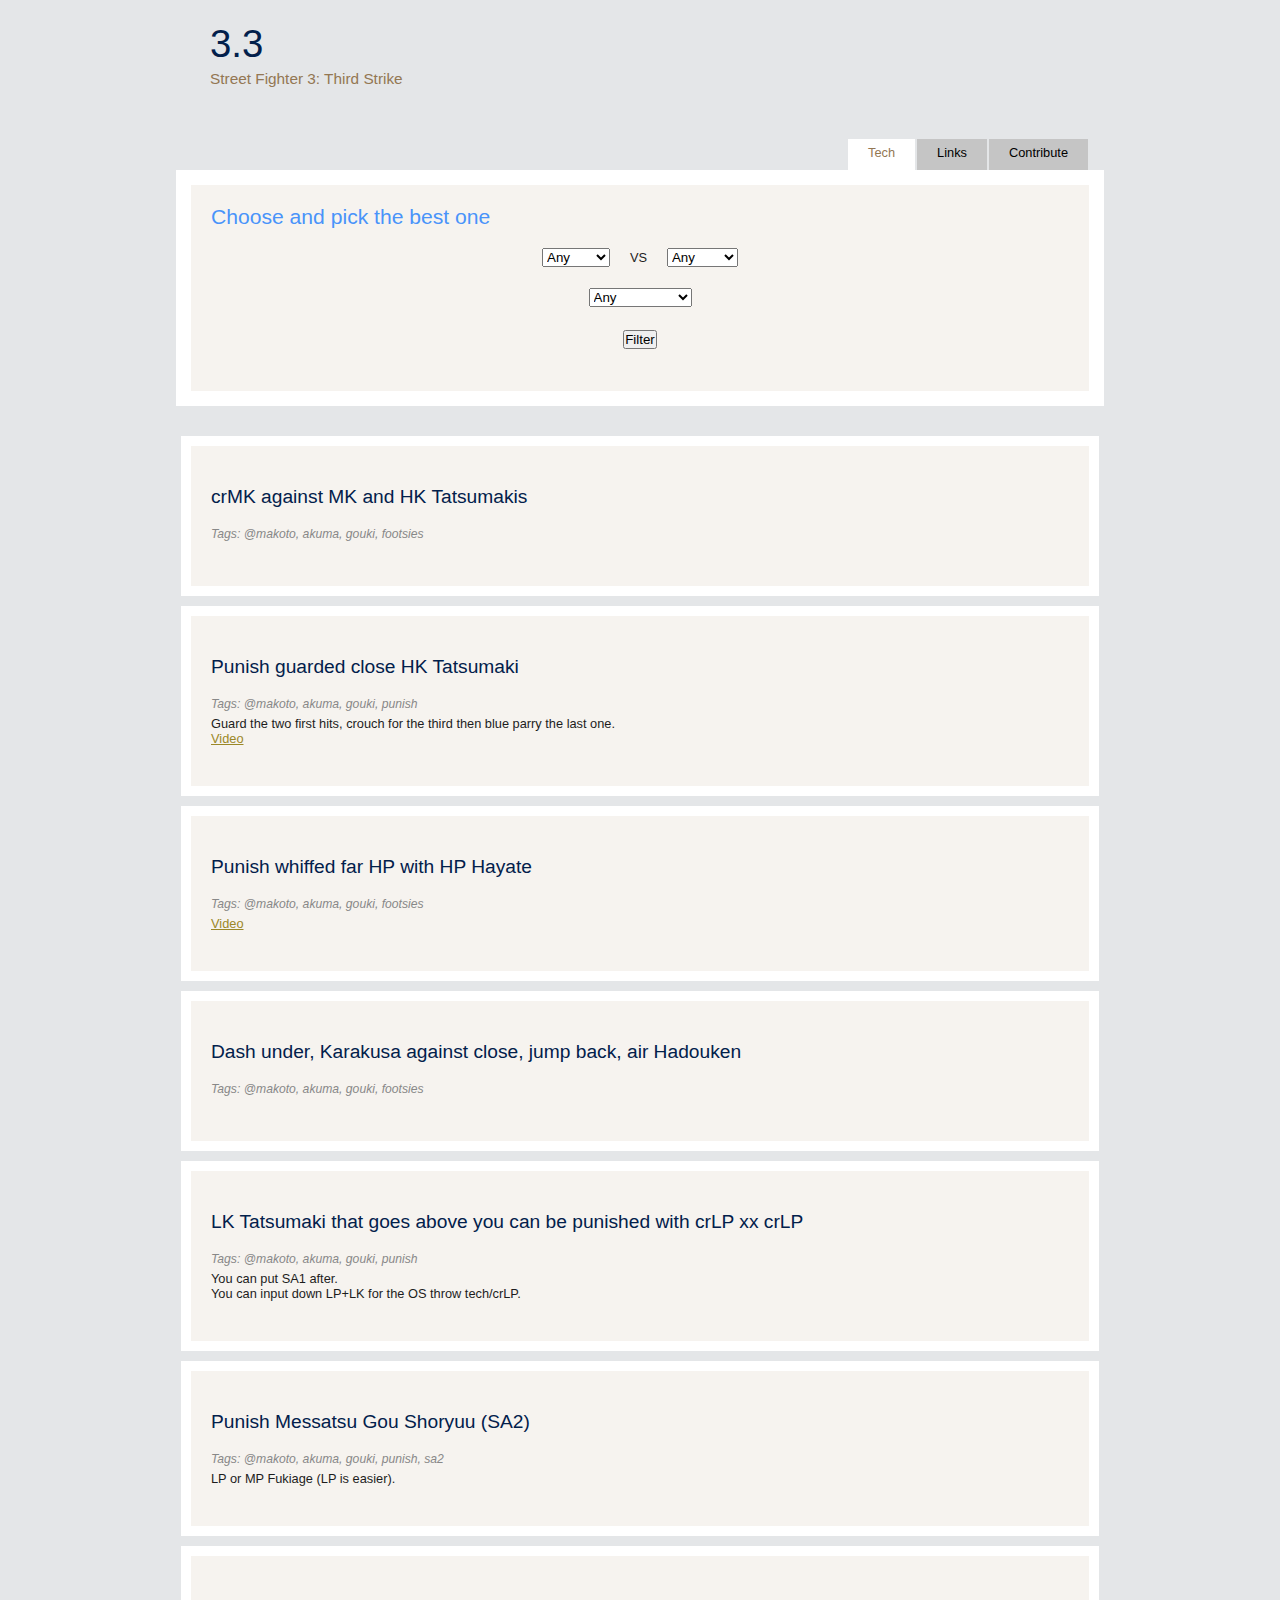
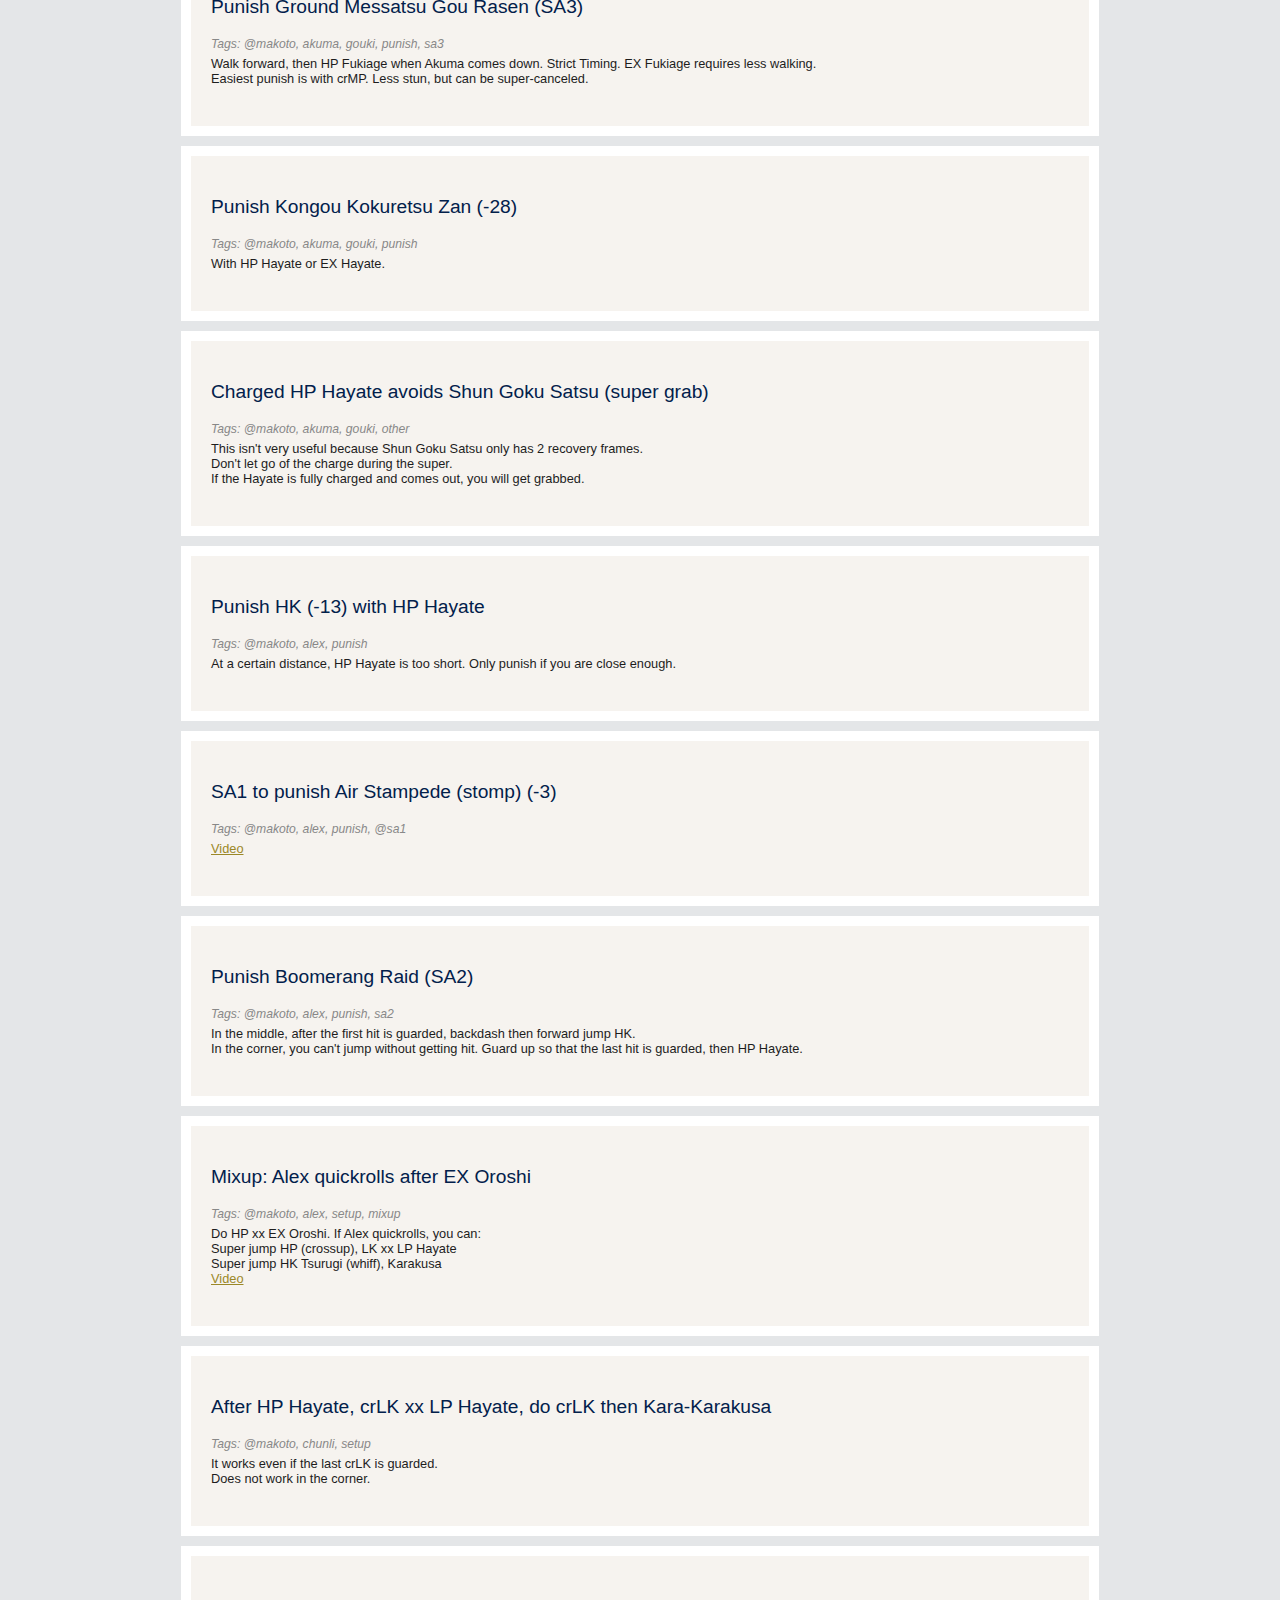
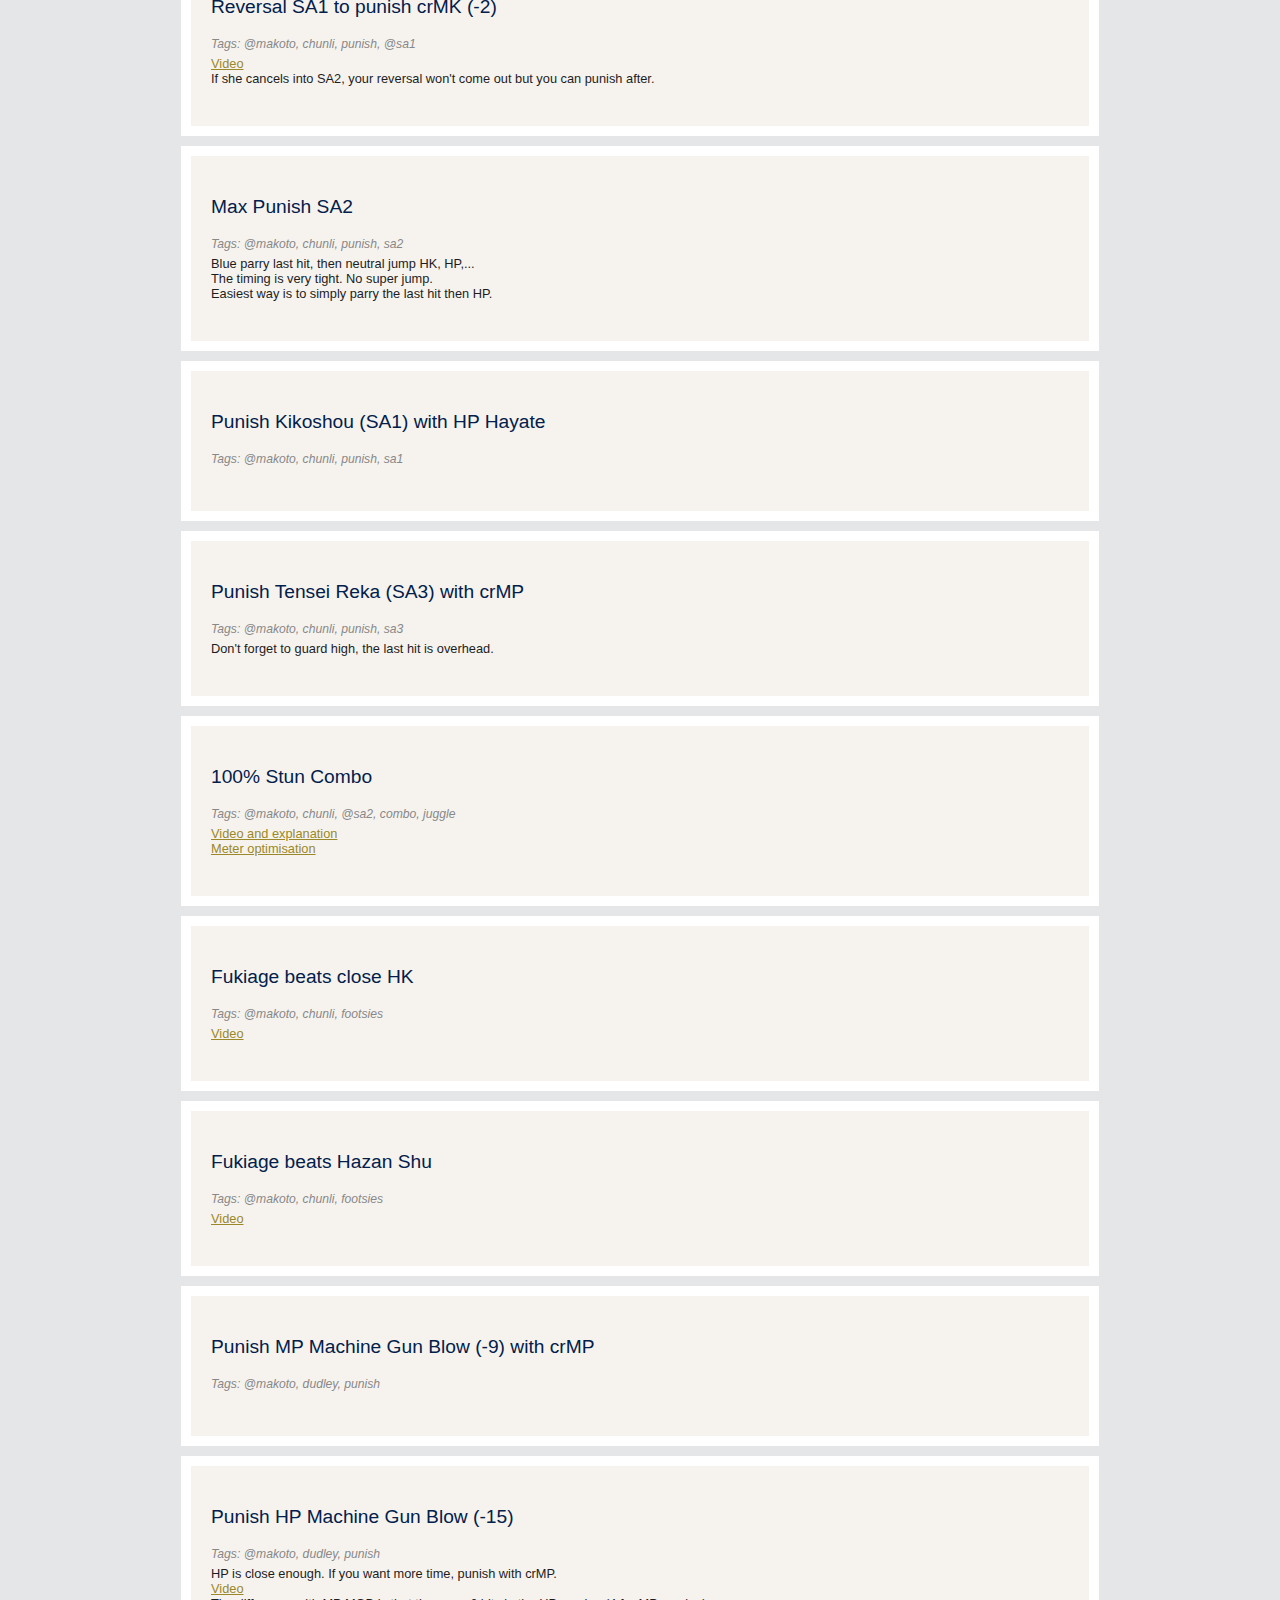
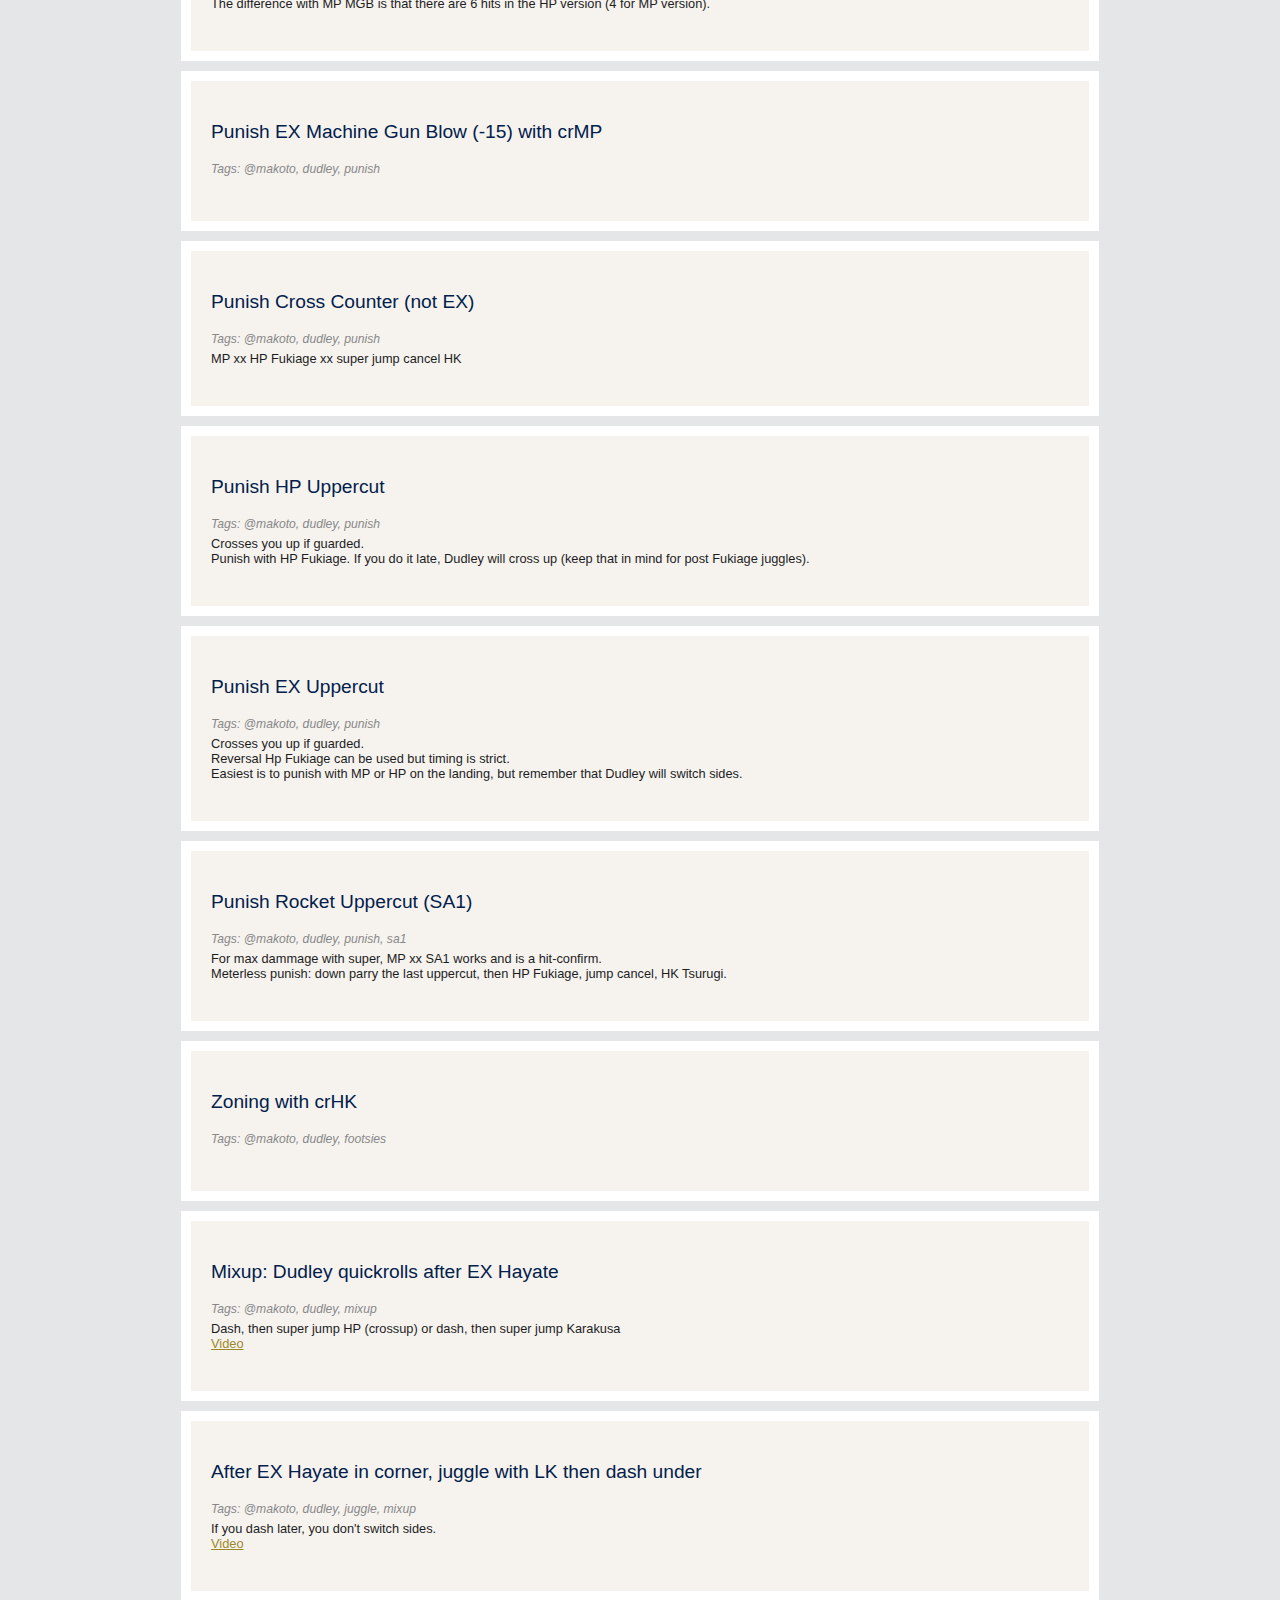
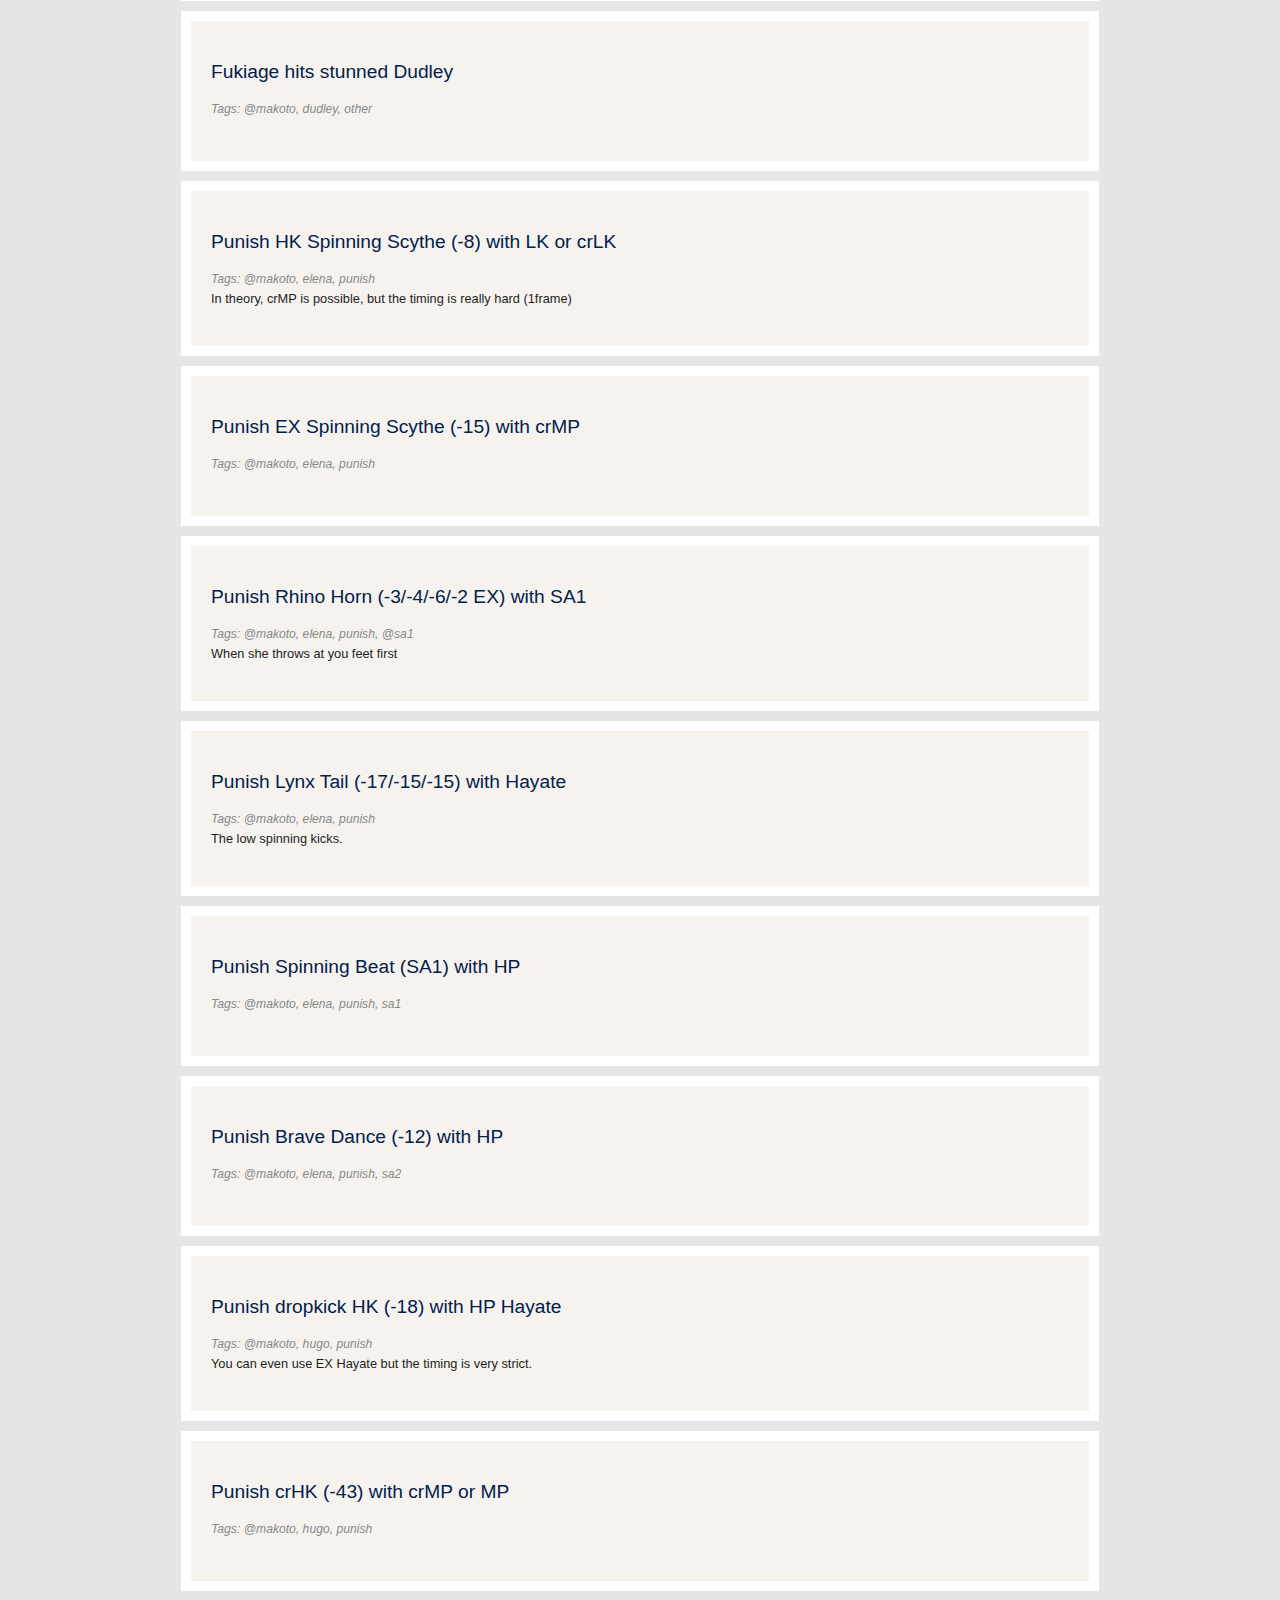
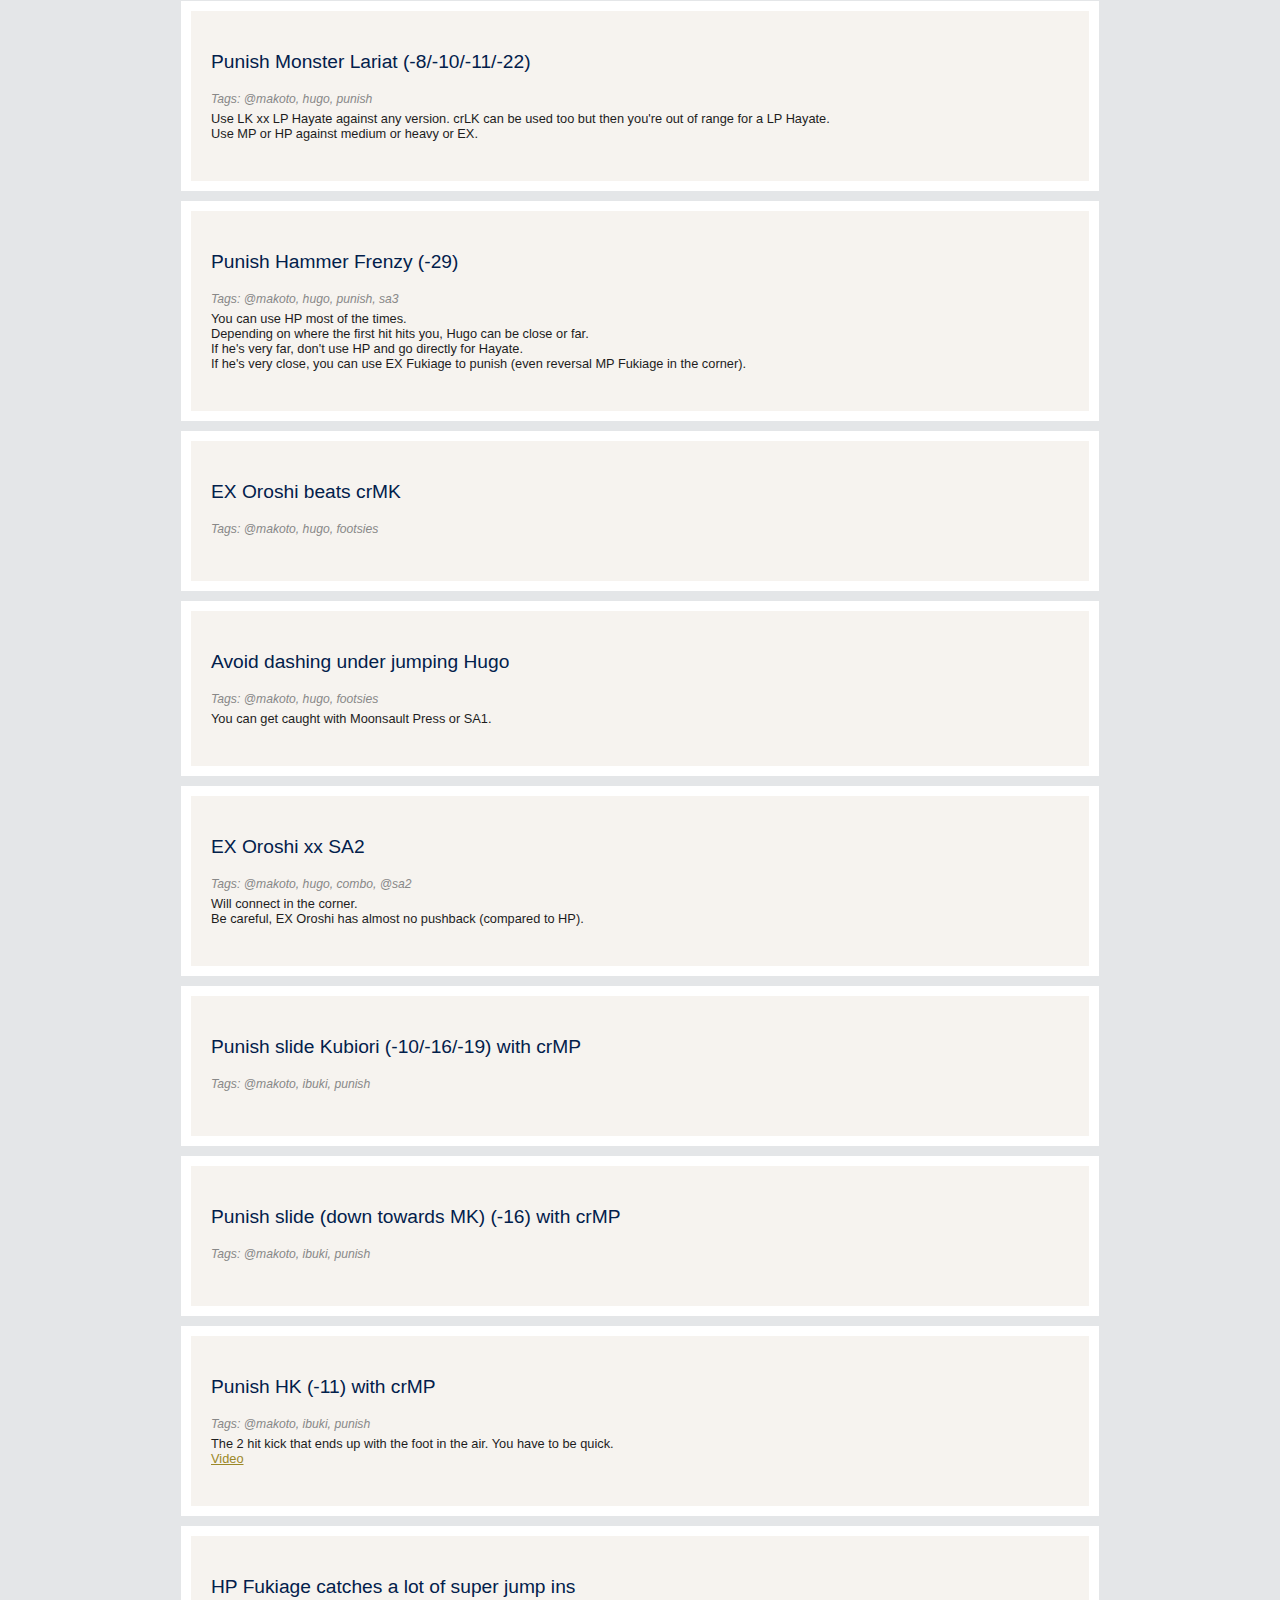
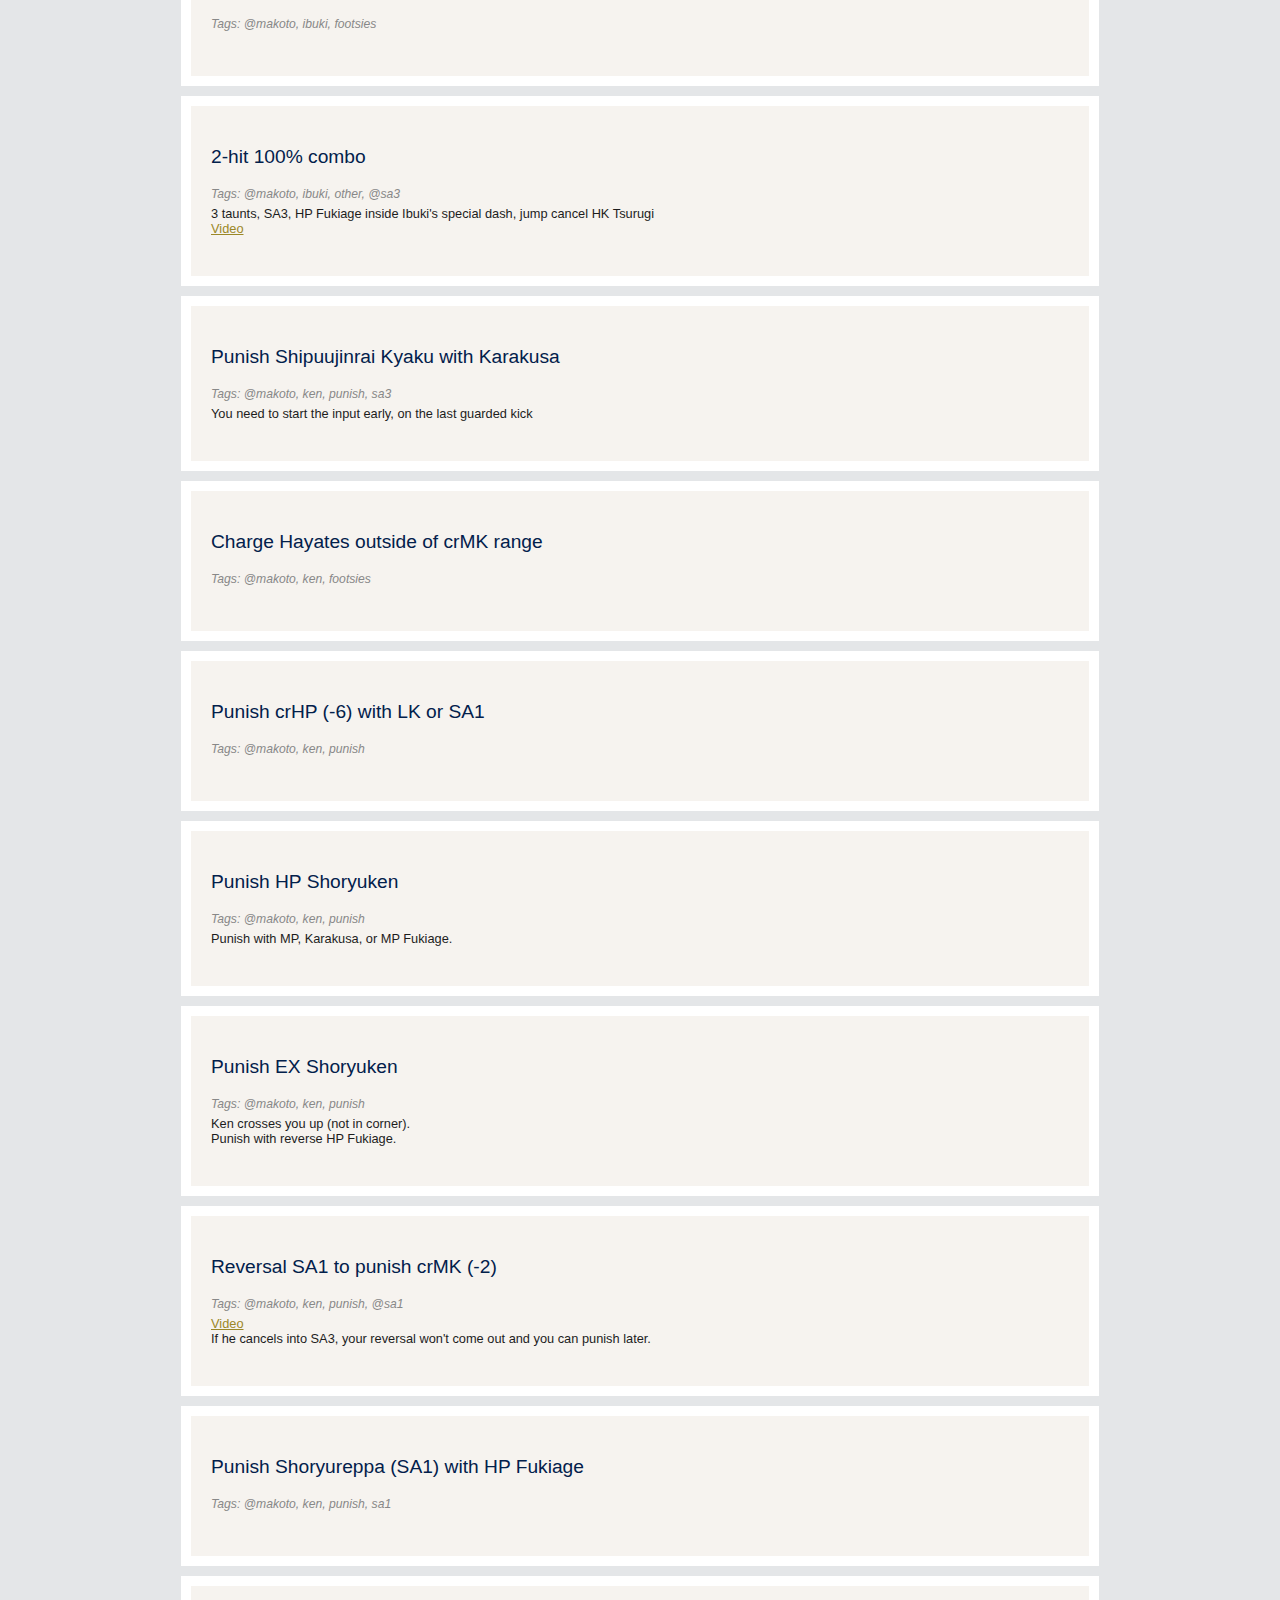
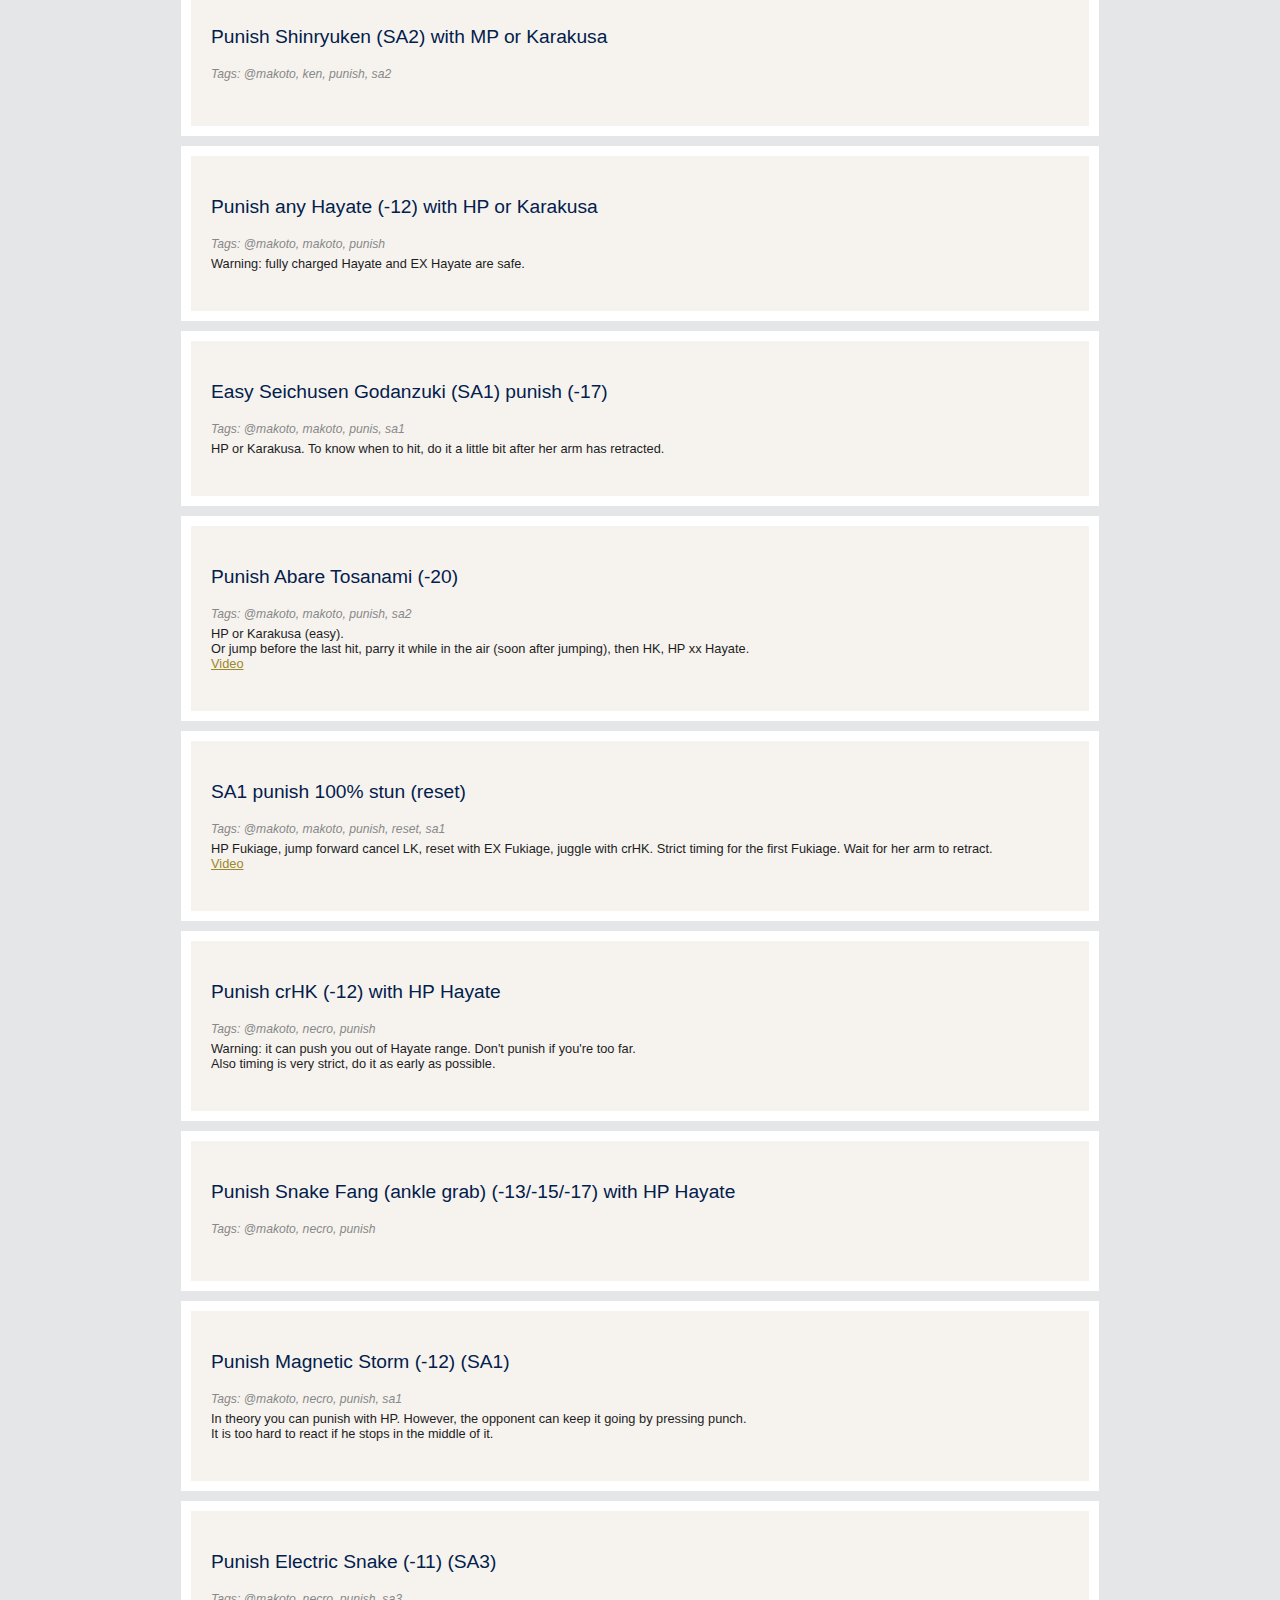
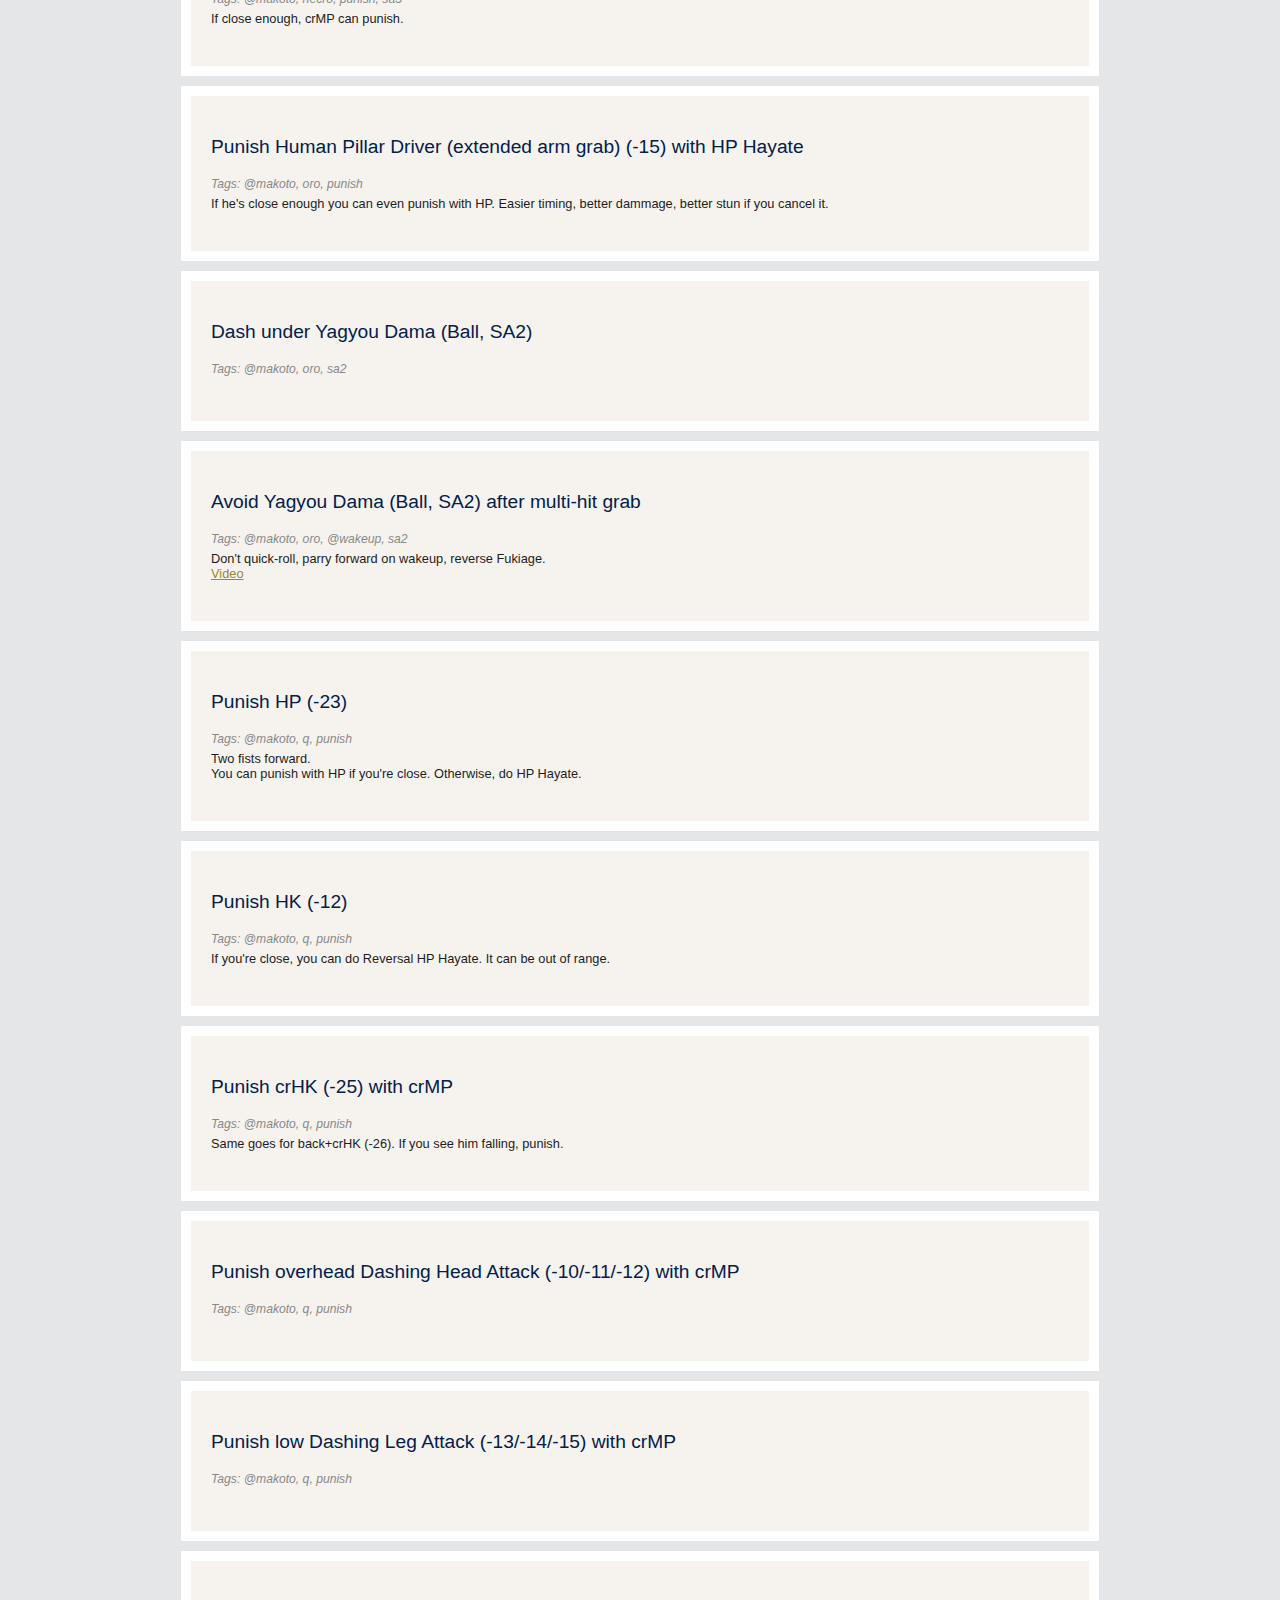
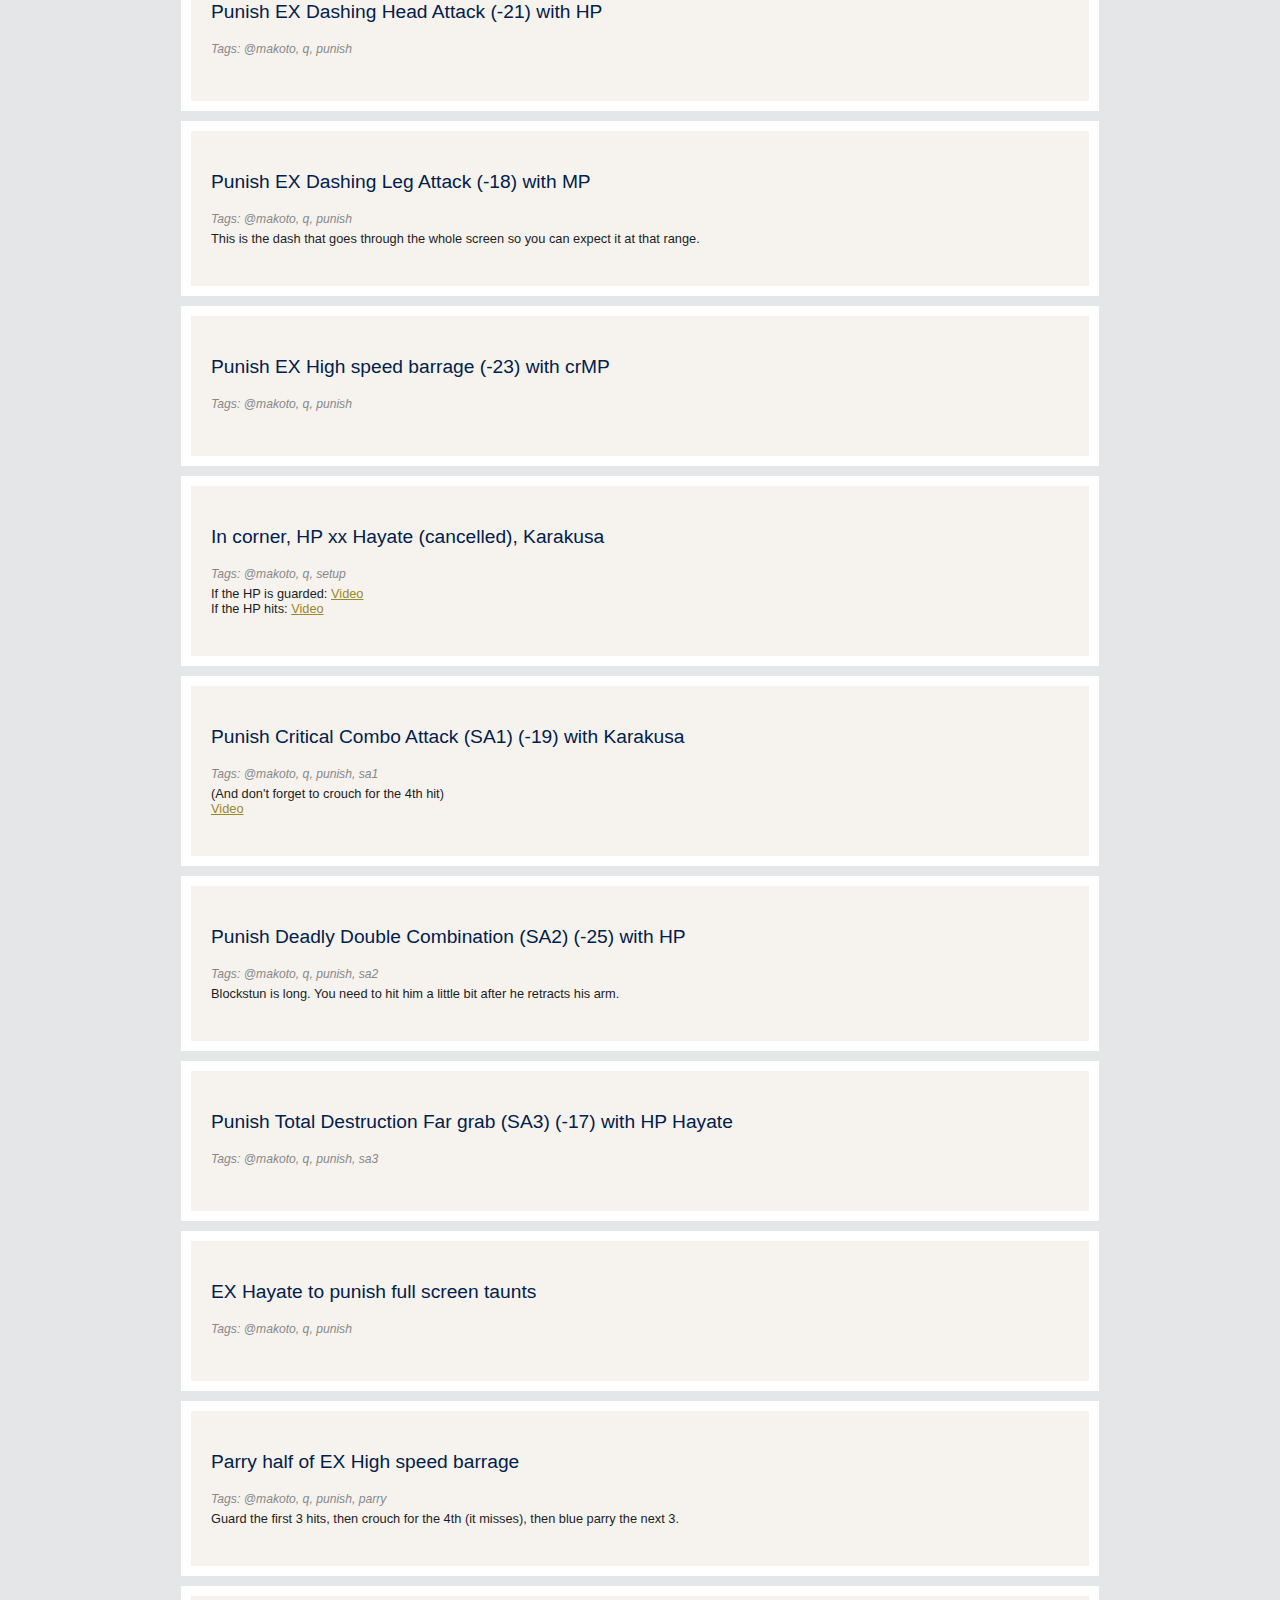
==== html/3.3.html @ ecef4807 "fixing mistake in previous commit" ====
<!DOCTYPE HTML>
<html>
  
<head>
  <title>3.3</title>
  <link rel="stylesheet" type="text/css" href="style/style.css" />
  <meta name="robots" content="noindex, nofollow">
</head>

<body>
  <div id="main">
    <div id="header">
      <div id="logo">
        <h1><a href="3.3.html"><span class="logo_colour">3.3</span></a></h1>
        <h2>Street Fighter 3: Third Strike</h2>
      </div>
      <div id="menubar">
        <ul id="menu">
          <li class="selected"><a href="3.3.html">Tech</a></li>
          <li><a href="links.html">Links</a></li>
          <li><a href="contribute.html">Contribute</a></li>
        </ul>
      </div>
    </div>
    
<div id="site_content">

<h1> Choose and pick the best one </h1>
<center>
<select id="@charselect" name="Your character" onchange="yourcharchange(value)"> 
  <option value="block">Any</option>
  <option value="@all">All</option>
  <option value="@akuma">Akuma</option>
  <option value="@alex">Alex</option>
  <option value="@chunli">Chun Li</option>
  <option value="@dudley">Dudley</option>
  <option value="@elena">Elena</option>
  <option value="@gill">Gill</option>
  <option value="@hugo">Hugo</option>
  <option value="@ibuki">Ibuki</option>
  <option value="@ken">Ken</option>
  <option value="@makoto">Makoto</option>
  <option value="@necro">Necro</option>
  <option value="@oro">Oro</option>
  <option value="@q">Q</option>
  <option value="@remy">Remy</option>
  <option value="@ryu">Ryu</option>
  <option value="@sean">Sean</option>
  <option value="@twelve">Twelve</option>
  <option value="@urien">Urien</option>
  <option value="@yang">Yang</option>
  <option value="@yun">Yun</option>
</select>
&emsp; VS &emsp;   
<select id="charselect" name="Opponent's character" onchange="charchange(value)"> 
  <option value="block">Any</option>
  <option value="all">All</option>
  <option value="akuma">Akuma</option>
  <option value="alex">Alex</option>
  <option value="chunli">Chun Li</option>
  <option value="dudley">Dudley</option>
  <option value="elena">Elena</option>
  <option value="gill">Gill</option>
  <option value="hugo">Hugo</option>
  <option value="ibuki">Ibuki</option>
  <option value="ken">Ken</option>
  <option value="makoto">Makoto</option>
  <option value="necro">Necro</option>
  <option value="oro">Oro</option>
  <option value="q">Q</option>
  <option value="remy">Remy</option>
  <option value="ryu">Ryu</option>
  <option value="sean">Sean</option>
  <option value="twelve">Tweleve</option>
  <option value="urien">Urien</option>
  <option value="yang">Yang</option>
  <option value="yun">Yun</option>
</select>
<p></p>
<p><select id="categoryselect" name="Category" onchange="categorychange(value)">
<option value="block">Any</option>
<option value="footsies">Footsies</option>
<option value="punish">Punish</option>
<option value="combo">Combo</option>
<option value="hitconfirm">Hit Confirm</option>
<option value="juggle">Juggle</option>
<option value="mixup">Mixup</option>
<option value="setup">Setup</option>
<option value="reset">Reset</option>
<option value="os">Option Select</option>
<option value="parry">Parry</option>
<option value="@sa1">@SA I</option>
<option value="@sa2">@SA II</option>
<option value="@sa3">@SA III</option>
<option value="sa1">SA I</option>
<option value="sa2">SA II</option>
<option value="sa3">SA III</option>
<option value="@wakeup">@Wakeup</option>
<option value="wakeup">Wakeup</option>
<option value="other">Other</option>
</select>
</p>
<p><button id="filter">Filter</button></p>
</center>
</div>
</div>
<script>

var yourchar="block";
var char="block";
var category="block";

function hasClass(elem, klass) {
if (elem.classList.contains(klass)) { return true; } else {return false; }
}

function yourcharchange(value) {
yourchar=value;
}

function charchange(value) {
char=value;
}

function categorychange(value) {
category=value;
}

function show3tags(tag1,tag2,tag3) {
var collection = document.getElementsByClassName(`block`);
for (var key = 0, max = collection.length; key < max; key++) {
if (hasClass(collection[key],tag1) && hasClass(collection[key],tag2) && hasClass(collection[key],tag3)) {
        collection[key].style.display="block"; }
}
}

function removeAll() {
var collection = document.getElementsByClassName("block");
for (var key = 0, max = collection.length; key < max; key++) {
        collection[key].style.display="none";
}
}

function filter() {
removeAll();
show3tags(yourchar,char,category);
}

document.getElementById("filter").onclick = filter;


</script>
</div>
</div>


<div class="block footsies akuma gouki @makoto">
<p><h2>crMK against MK and HK Tatsumakis</h2>
<h5> Tags: @makoto, akuma, gouki, footsies</h5></p></div>
<div class="block punish akuma gouki @makoto">
<p><h2>Punish guarded close HK Tatsumaki</h2>
<h5> Tags: @makoto, akuma, gouki, punish</h5>    Guard the two first hits, crouch for the third then blue parry the last one.
<br>    <a href="https://youtu.be/40sXfFua38M?t=3m34s">Video</a>
</p></div>
<div class="block footsies akuma gouki @makoto">
<p><h2>Punish whiffed far HP with HP Hayate</h2>
<h5> Tags: @makoto, akuma, gouki, footsies</h5>    <a href="https://youtu.be/40sXfFua38M?t=7m37s">Video</a>
</p></div>
<div class="block footsies akuma gouki @makoto">
<p><h2>Dash under, Karakusa against close, jump back, air Hadouken</h2>
<h5> Tags: @makoto, akuma, gouki, footsies</h5></p></div>
<div class="block punish akuma gouki @makoto">
<p><h2>LK Tatsumaki that goes above you can be punished with crLP xx crLP</h2>
<h5> Tags: @makoto, akuma, gouki, punish</h5>    You can put SA1 after.
<br>    You can input down LP+LK for the OS throw tech/crLP.
</p></div>
<div class="block punish sa2 akuma gouki @makoto">
<p><h2>Punish Messatsu Gou Shoryuu (SA2)</h2>
<h5> Tags: @makoto, akuma, gouki, punish, sa2</h5>    LP or MP Fukiage (LP is easier).
</p></div>
<div class="block punish sa3 akuma gouki @makoto">
<p><h2>Punish Ground Messatsu Gou Rasen (SA3)</h2>
<h5> Tags: @makoto, akuma, gouki, punish, sa3</h5>    Walk forward, then HP Fukiage when Akuma comes down. Strict Timing. EX Fukiage requires less walking.
<br>    Easiest punish is with crMP. Less stun, but can be super-canceled.
</p></div>
<div class="block punish akuma gouki @makoto">
<p><h2>Punish Kongou Kokuretsu Zan (-28)</h2>
<h5> Tags: @makoto, akuma, gouki, punish</h5>    With HP Hayate or EX Hayate.
</p></div>
<div class="block other akuma gouki @makoto">
<p><h2>Charged HP Hayate avoids Shun Goku Satsu (super grab)</h2>
<h5> Tags: @makoto, akuma, gouki, other</h5>    This isn't very useful because Shun Goku Satsu only has 2 recovery frames.
<br>    Don't let go of the charge during the super. 
<br>    If the Hayate is fully charged and comes out, you will get grabbed.
</p></div>
<div class="block punish alex @makoto">
<p><h2>Punish HK (-13) with HP Hayate</h2>
<h5> Tags: @makoto, alex, punish</h5>    At a certain distance, HP Hayate is too short. Only punish if you are close enough.
</p></div>
<div class="block punish @sa1 alex @makoto">
<p><h2>SA1 to punish Air Stampede (stomp) (-3)</h2>
<h5> Tags: @makoto, alex, punish, @sa1</h5>    <a href="https://youtu.be/MOCVDPE6dV0?t=8m51s">Video</a>
</p></div>
<div class="block punish sa2 alex @makoto">
<p><h2>Punish Boomerang Raid (SA2)</h2>
<h5> Tags: @makoto, alex, punish, sa2</h5>    In the middle, after the first hit is guarded, backdash then forward jump HK.
<br>    In the corner, you can't jump without getting hit. Guard up so that the last hit is guarded, then HP Hayate.
</p></div>
<div class="block setup mixup alex @makoto">
<p><h2>Mixup: Alex quickrolls after EX Oroshi</h2>
<h5> Tags: @makoto, alex, setup, mixup</h5>    Do HP xx EX Oroshi. If Alex quickrolls, you can:
<br>    Super jump HP (crossup), LK xx LP Hayate
<br>    Super jump HK Tsurugi (whiff), Karakusa
<br>    <a href="https://twitter.com/murakamigouki/status/807970551809470466">Video</a>
</p></div>
<div class="block setup chunli @makoto">
<p><h2>After HP Hayate, crLK xx LP Hayate, do crLK then Kara-Karakusa</h2>
<h5> Tags: @makoto, chunli, setup</h5>    It works even if the last crLK is guarded. 
<br>    Does not work in the corner.
</p></div>
<div class="block punish @sa1 chunli @makoto">
<p><h2>Reversal SA1 to punish crMK (-2)</h2>
<h5> Tags: @makoto, chunli, punish, @sa1</h5>    <a href="https://youtu.be/E0J9J87JL7s?t=8m15s">Video</a>
<br>    If she cancels into SA2, your reversal won't come out but you can punish after.
</p></div>
<div class="block punish sa2 chunli @makoto">
<p><h2>Max Punish SA2</h2>
<h5> Tags: @makoto, chunli, punish, sa2</h5>    Blue parry last hit, then neutral jump HK, HP,...
<br>    The timing is very tight. No super jump.
<br>    Easiest way is to simply parry the last hit then HP.
</p></div>
<div class="block punish sa1 chunli @makoto">
<p><h2>Punish Kikoshou (SA1) with HP Hayate</h2>
<h5> Tags: @makoto, chunli, punish, sa1</h5></p></div>
<div class="block punish sa3 chunli @makoto">
<p><h2>Punish Tensei Reka (SA3) with crMP</h2>
<h5> Tags: @makoto, chunli, punish, sa3</h5>    Don't forget to guard high, the last hit is overhead.
</p></div>
<div class="block @sa2 combo juggle chunli @makoto">
<p><h2>100% Stun Combo</h2>
<h5> Tags: @makoto, chunli, @sa2, combo, juggle</h5>    <a href="https://www.youtube.com/watch?v=F5lOHTQEkRY">Video and explanation</a>
<br>    <a href="https://clips.twitch.tv/EncouragingSourNightingaleCoolCat">Meter optimisation</a>
</p></div>
<div class="block footsies chunli @makoto">
<p><h2>Fukiage beats close HK</h2>
<h5> Tags: @makoto, chunli, footsies</h5>    <a href="https://youtu.be/E0J9J87JL7s?t=9m18s">Video</a>
</p></div>
<div class="block footsies chunli @makoto">
<p><h2>Fukiage beats Hazan Shu</h2>
<h5> Tags: @makoto, chunli, footsies</h5>    <a href="https://www.youtube.com/watch?v=YwrjU4wsoy0&feature=youtu.be&t=10m50s">Video</a>
</p></div>
<div class="block punish dudley @makoto">
<p><h2>Punish MP Machine Gun Blow (-9) with crMP</h2>
<h5> Tags: @makoto, dudley, punish</h5></p></div>
<div class="block punish dudley @makoto">
<p><h2>Punish HP Machine Gun Blow (-15)</h2>
<h5> Tags: @makoto, dudley, punish</h5>    HP is close enough. If you want more time, punish with crMP.
<br>    <a href="https://youtu.be/N-fVnPzgTbU?t=57s">Video</a>
<br>    The difference with MP MGB is that there are 6 hits in the HP version (4 for MP version).
</p></div>
<div class="block punish dudley @makoto">
<p><h2>Punish EX Machine Gun Blow (-15) with crMP</h2>
<h5> Tags: @makoto, dudley, punish</h5></p></div>
<div class="block punish dudley @makoto">
<p><h2>Punish Cross Counter (not EX)</h2>
<h5> Tags: @makoto, dudley, punish</h5>    MP xx HP Fukiage xx super jump cancel HK
</p></div>
<div class="block punish dudley @makoto">
<p><h2>Punish HP Uppercut</h2>
<h5> Tags: @makoto, dudley, punish</h5>    Crosses you up if guarded.
<br>    Punish with HP Fukiage. If you do it late, Dudley will cross up (keep that in mind for post Fukiage juggles).
</p></div>
<div class="block punish dudley @makoto">
<p><h2>Punish EX Uppercut</h2>
<h5> Tags: @makoto, dudley, punish</h5>    Crosses you up if guarded.
<br>    Reversal Hp Fukiage can be used but timing is strict.
<br>    Easiest is to punish with MP or HP on the landing, but remember that Dudley will switch sides.
</p></div>
<div class="block punish sa1 dudley @makoto">
<p><h2>Punish Rocket Uppercut (SA1)</h2>
<h5> Tags: @makoto, dudley, punish, sa1</h5>    For max dammage with super, MP xx SA1 works and is a hit-confirm.
<br>    Meterless punish: down parry the last uppercut, then HP Fukiage, jump cancel, HK Tsurugi.
</p></div>
<div class="block footsies dudley @makoto">
<p><h2>Zoning with crHK</h2>
<h5> Tags: @makoto, dudley, footsies</h5></p></div>
<div class="block mixup dudley @makoto">
<p><h2>Mixup: Dudley quickrolls after EX Hayate</h2>
<h5> Tags: @makoto, dudley, mixup</h5>    Dash, then super jump HP (crossup) or dash, then super jump Karakusa
<br>    <a href="https://twitter.com/murakamigouki/status/807899448604966912">Video</a>
</p></div>
<div class="block juggle mixup dudley @makoto">
<p><h2>After EX Hayate in corner, juggle with LK then dash under</h2>
<h5> Tags: @makoto, dudley, juggle, mixup</h5>    If you dash later, you don't switch sides.
<br>    <a href="https://clips.twitch.tv/SteamyAcceptableRavenFeelsBadMan">Video</a>
</p></div>
<div class="block other dudley @makoto">
<p><h2>Fukiage hits stunned Dudley</h2>
<h5> Tags: @makoto, dudley, other</h5></p></div>
<div class="block punish elena @makoto">
<p><h2>Punish HK Spinning Scythe (-8) with LK or crLK</h2>
<h5> Tags: @makoto, elena, punish</h5>    In theory, crMP is possible, but the timing is really hard (1frame)
</p></div>
<div class="block punish elena @makoto">
<p><h2>Punish EX Spinning Scythe (-15) with crMP</h2>
<h5> Tags: @makoto, elena, punish</h5></p></div>
<div class="block punish @sa1 elena @makoto">
<p><h2>Punish Rhino Horn (-3/-4/-6/-2 EX) with SA1</h2>
<h5> Tags: @makoto, elena, punish, @sa1</h5>    When she throws at you feet first 
</p></div>
<div class="block punish elena @makoto">
<p><h2>Punish Lynx Tail (-17/-15/-15) with Hayate</h2>
<h5> Tags: @makoto, elena, punish</h5>    The low spinning kicks.
</p></div>
<div class="block punish sa1 elena @makoto">
<p><h2>Punish Spinning Beat (SA1) with HP</h2>
<h5> Tags: @makoto, elena, punish, sa1</h5></p></div>
<div class="block punish sa2 elena @makoto">
<p><h2>Punish Brave Dance (-12) with HP</h2>
<h5> Tags: @makoto, elena, punish, sa2</h5></p></div>
<div class="block punish hugo @makoto">
<p><h2>Punish dropkick HK (-18) with HP Hayate</h2>
<h5> Tags: @makoto, hugo, punish</h5>    You can even use EX Hayate but the timing is very strict.
</p></div>
<div class="block punish hugo @makoto">
<p><h2>Punish crHK (-43) with crMP or MP</h2>
<h5> Tags: @makoto, hugo, punish</h5></p></div>
<div class="block punish hugo @makoto">
<p><h2>Punish Monster Lariat (-8/-10/-11/-22)</h2>
<h5> Tags: @makoto, hugo, punish</h5>    Use LK xx LP Hayate against any version. crLK can be used too but then you're out of range for a LP Hayate.
<br>    Use MP or HP against medium or heavy or EX.
</p></div>
<div class="block punish sa3 hugo @makoto">
<p><h2>Punish Hammer Frenzy (-29)</h2>
<h5> Tags: @makoto, hugo, punish, sa3</h5>    You can use HP most of the times.
<br>    Depending on where the first hit hits you, Hugo can be close or far.
<br>    If he's very far, don't use HP and go directly for Hayate.
<br>    If he's very close, you can use EX Fukiage to punish (even reversal MP Fukiage in the corner).
</p></div>
<div class="block footsies hugo @makoto">
<p><h2>EX Oroshi beats crMK</h2>
<h5> Tags: @makoto, hugo, footsies</h5></p></div>
<div class="block footsies hugo @makoto">
<p><h2>Avoid dashing under jumping Hugo</h2>
<h5> Tags: @makoto, hugo, footsies</h5>    You can get caught with Moonsault Press or SA1.
</p></div>
<div class="block combo @sa2 hugo @makoto">
<p><h2>EX Oroshi xx SA2</h2>
<h5> Tags: @makoto, hugo, combo, @sa2</h5>    Will connect in the corner.
<br>    Be careful, EX Oroshi has almost no pushback (compared to HP).
</p></div>
<div class="block punish ibuki @makoto">
<p><h2>Punish slide Kubiori (-10/-16/-19) with crMP</h2>
<h5> Tags: @makoto, ibuki, punish</h5></p></div>
<div class="block punish ibuki @makoto">
<p><h2>Punish slide (down towards MK) (-16) with crMP</h2>
<h5> Tags: @makoto, ibuki, punish</h5></p></div>
<div class="block punish ibuki @makoto">
<p><h2>Punish HK (-11) with crMP</h2>
<h5> Tags: @makoto, ibuki, punish</h5>    The 2 hit kick that ends up with the foot in the air. You have to be quick.
<br>    <a href="https://youtu.be/7EiX78cZu9U?t=23m3s">Video</a>
</p></div>
<div class="block footsies ibuki @makoto">
<p><h2>HP Fukiage catches a lot of super jump ins</h2>
<h5> Tags: @makoto, ibuki, footsies</h5></p></div>
<div class="block other @sa3 ibuki @makoto">
<p><h2>2-hit 100% combo</h2>
<h5> Tags: @makoto, ibuki, other, @sa3</h5>    3 taunts, SA3, HP Fukiage inside Ibuki's special dash, jump cancel HK Tsurugi
<br>    <a href="https://www.youtube.com/watch?v=Vv1lETg0398">Video</a>
</p></div>
<div class="block punish sa3 ken @makoto">
<p><h2>Punish Shipuujinrai Kyaku with Karakusa</h2>
<h5> Tags: @makoto, ken, punish, sa3</h5>    You need to start the input early, on the last guarded kick
</p></div>
<div class="block footsies ken @makoto">
<p><h2>Charge Hayates outside of crMK range</h2>
<h5> Tags: @makoto, ken, footsies</h5></p></div>
<div class="block punish ken @makoto">
<p><h2>Punish crHP (-6) with LK or SA1</h2>
<h5> Tags: @makoto, ken, punish</h5></p></div>
<div class="block punish ken @makoto">
<p><h2>Punish HP Shoryuken</h2>
<h5> Tags: @makoto, ken, punish</h5>    Punish with MP, Karakusa, or MP Fukiage.
</p></div>
<div class="block punish ken @makoto">
<p><h2>Punish EX Shoryuken</h2>
<h5> Tags: @makoto, ken, punish</h5>    Ken crosses you up (not in corner).
<br>    Punish with reverse HP Fukiage.
</p></div>
<div class="block punish @sa1 ken @makoto">
<p><h2>Reversal SA1 to punish crMK (-2)</h2>
<h5> Tags: @makoto, ken, punish, @sa1</h5>    <a href="https://youtu.be/tGPk6hiEmHg?t=4m25s">Video</a>
<br>    If he cancels into SA3, your reversal won't come out and you can punish later.
</p></div>
<div class="block punish sa1 ken @makoto">
<p><h2>Punish Shoryureppa (SA1) with HP Fukiage</h2>
<h5> Tags: @makoto, ken, punish, sa1</h5></p></div>
<div class="block punish sa2 ken @makoto">
<p><h2>Punish Shinryuken (SA2) with MP or Karakusa</h2>
<h5> Tags: @makoto, ken, punish, sa2</h5></p></div>
<div class="block punish makoto @makoto">
<p><h2>Punish any Hayate (-12) with HP or Karakusa</h2>
<h5> Tags: @makoto, makoto, punish</h5>    Warning: fully charged Hayate and EX Hayate are safe.
</p></div>
<div class="block punis sa1 makoto @makoto">
<p><h2>Easy Seichusen Godanzuki (SA1) punish (-17)</h2>
<h5> Tags: @makoto, makoto, punis, sa1</h5>    HP or Karakusa. To know when to hit, do it a little bit after her arm has retracted.
</p></div>
<div class="block punish sa2 makoto @makoto">
<p><h2>Punish Abare Tosanami (-20)</h2>
<h5> Tags: @makoto, makoto, punish, sa2</h5>    HP or Karakusa (easy).
<br>    Or jump before the last hit, parry it while in the air (soon after jumping), then HK, HP xx Hayate.
<br>    <a href="http://ensabahnur.free.fr/BastonV2/videoViewer.php?FLV=SFIII_3rd_Strike_Anniversary_Edition_DVD_Tutorial_Makoto.flv">Video</a>
</p></div>
<div class="block punish reset sa1 makoto @makoto">
<p><h2>SA1 punish 100% stun (reset)</h2>
<h5> Tags: @makoto, makoto, punish, reset, sa1</h5>    HP Fukiage, jump forward cancel LK, reset with EX Fukiage, juggle with crHK. Strict timing for the first Fukiage. Wait for her arm to retract.
<br>    <a href="https://www.youtube.com/watch?v=txWNv1DsrPY&feature=youtu.be">Video</a>
</p></div>
<div class="block punish necro @makoto">
<p><h2>Punish crHK (-12) with HP Hayate</h2>
<h5> Tags: @makoto, necro, punish</h5>    Warning: it can push you out of Hayate range. Don't punish if you're too far.
<br>    Also timing is very strict, do it as early as possible.
</p></div>
<div class="block punish necro @makoto">
<p><h2>Punish Snake Fang (ankle grab) (-13/-15/-17) with HP Hayate</h2>
<h5> Tags: @makoto, necro, punish</h5></p></div>
<div class="block punish sa1 necro @makoto">
<p><h2>Punish Magnetic Storm (-12) (SA1)</h2>
<h5> Tags: @makoto, necro, punish, sa1</h5>    In theory you can punish with HP. However, the opponent can keep it going by pressing punch.
<br>    It is too hard to react if he stops in the middle of it.
</p></div>
<div class="block punish sa3 necro @makoto">
<p><h2>Punish Electric Snake (-11) (SA3)</h2>
<h5> Tags: @makoto, necro, punish, sa3</h5>    If close enough, crMP can punish.
</p></div>
<div class="block punish oro @makoto">
<p><h2>Punish Human Pillar Driver (extended arm grab) (-15) with HP Hayate</h2>
<h5> Tags: @makoto, oro, punish</h5>    If he's close enough you can even punish with HP. Easier timing, better dammage, better stun if you cancel it.
</p></div>
<div class="block sa2 oro @makoto">
<p><h2>Dash under Yagyou Dama (Ball, SA2)</h2>
<h5> Tags: @makoto, oro, sa2</h5></p></div>
<div class="block @wakeup sa2 oro @makoto">
<p><h2>Avoid Yagyou Dama (Ball, SA2) after multi-hit grab</h2>
<h5> Tags: @makoto, oro, @wakeup, sa2</h5>    Don't quick-roll, parry forward on wakeup, reverse Fukiage.
<br>    <a href="https://twitter.com/HalreyTV/status/797398019545174016">Video</a>
</p></div>
<div class="block punish q @makoto">
<p><h2>Punish HP (-23)</h2>
<h5> Tags: @makoto, q, punish</h5>    Two fists forward.
<br>    You can punish with HP if you're close. Otherwise, do HP Hayate.
</p></div>
<div class="block punish q @makoto">
<p><h2>Punish HK (-12)</h2>
<h5> Tags: @makoto, q, punish</h5>    If you're close, you can do Reversal HP Hayate. It can be out of range.
</p></div>
<div class="block punish q @makoto">
<p><h2>Punish crHK (-25) with crMP</h2>
<h5> Tags: @makoto, q, punish</h5>    Same goes for back+crHK (-26). If you see him falling, punish.
</p></div>
<div class="block punish q @makoto">
<p><h2>Punish overhead Dashing Head Attack (-10/-11/-12) with crMP</h2>
<h5> Tags: @makoto, q, punish</h5></p></div>
<div class="block punish q @makoto">
<p><h2>Punish low Dashing Leg Attack (-13/-14/-15) with crMP</h2>
<h5> Tags: @makoto, q, punish</h5></p></div>
<div class="block punish q @makoto">
<p><h2>Punish EX Dashing Head Attack (-21) with HP</h2>
<h5> Tags: @makoto, q, punish</h5></p></div>
<div class="block punish q @makoto">
<p><h2>Punish EX Dashing Leg Attack (-18) with MP</h2>
<h5> Tags: @makoto, q, punish</h5>    This is the dash that goes through the whole screen so you can expect it at that range.
</p></div>
<div class="block punish q @makoto">
<p><h2>Punish EX High speed barrage (-23) with crMP</h2>
<h5> Tags: @makoto, q, punish</h5></p></div>
<div class="block setup q @makoto">
<p><h2>In corner, HP xx Hayate (cancelled), Karakusa</h2>
<h5> Tags: @makoto, q, setup</h5>    If the HP is guarded:  <a href="https://youtu.be/GA5-9rN8GSY?t=5m29s">Video</a>
<br>    If the HP hits: <a href="https://youtu.be/GA5-9rN8GSY?t=11m37s">Video</a>
</p></div>
<div class="block punish sa1 q @makoto">
<p><h2>Punish Critical Combo Attack (SA1) (-19) with Karakusa</h2>
<h5> Tags: @makoto, q, punish, sa1</h5>    (And don't forget to crouch for the 4th hit)
<br>    <a href="https://youtu.be/GA5-9rN8GSY?t=3m19s">Video</a>
</p></div>
<div class="block punish sa2 q @makoto">
<p><h2>Punish Deadly Double Combination (SA2) (-25) with HP</h2>
<h5> Tags: @makoto, q, punish, sa2</h5>    Blockstun is long. You need to hit him a little bit after he retracts his arm.
</p></div>
<div class="block punish sa3 q @makoto">
<p><h2>Punish Total Destruction Far grab (SA3) (-17) with HP Hayate</h2>
<h5> Tags: @makoto, q, punish, sa3</h5></p></div>
<div class="block punish q @makoto">
<p><h2>EX Hayate to punish full screen taunts</h2>
<h5> Tags: @makoto, q, punish</h5></p></div>
<div class="block punish parry q @makoto">
<p><h2>Parry half of EX High speed barrage</h2>
<h5> Tags: @makoto, q, punish, parry</h5>    Guard the first 3 hits, then crouch for the 4th (it misses), then blue parry the next 3.
</p></div>
<div class="block parry @sa2 sa1 combo juggle q @makoto">
<p><h2>Touch of Death against SA1</h2>
<h5> Tags: @makoto, q, parry, @sa2, sa1, combo, juggle</h5>    <a href="https://clips.twitch.tv/ImpossibleAgileBeePunchTrees">Video</a>
</p></div>
<div class="block punish parry remy @makoto">
<p><h2>Punish crHK</h2>
<h5> Tags: @makoto, remy, punish, parry</h5>    Blue parry the second hit, then crMP.
</p></div>
<div class="block punish remy @makoto">
<p><h2>Punish crMK (-9)</h2>
<h5> Tags: @makoto, remy, punish</h5>    If you're close, you can use LK (not crLK or LP Hayate won't connect).
<br>    If you're a bit far, you can use crMP.
<br>    But it can still push you out of crMP range.
</p></div>
<div class="block punish remy @makoto">
<p><h2>Punish towardsMK (-7) (weird side stomp) with LK</h2>
<h5> Tags: @makoto, remy, punish</h5>    Don't use crLK or LP won't connect.
</p></div>
<div class="block footsies remy @makoto">
<p><h2>Dash under high Light of Virtue</h2>
<h5> Tags: @makoto, remy, footsies</h5>    The recovery is 22 frames, you can often Karakusa before he recovers.
</p></div>
<div class="block footsies punish remy @makoto">
<p><h2>Hayate to punish high Light of Virtue</h2>
<h5> Tags: @makoto, remy, footsies, punish</h5>    It goes under it.
</p></div>
<div class="block punish remy @makoto">
<p><h2>Meterless punish of guarded HK/EX Rising Rage Flash (flash kick)</h2>
<h5> Tags: @makoto, remy, punish</h5>    HP Fukiage. After that you can either go with MP Hayate, crHK (no knockdown), jump cancel HK, jump cancel Tsurugi...
<br>    It only works if Remy is very close to you 
</p></div>
<div class="block punish @sa1 remy @makoto">
<p><h2>Punish Cold Blue Kick (-4/-4/-6) with SA1</h2>
<h5> Tags: @makoto, remy, punish, @sa1</h5>    EX is safe
</p></div>
<div class="block punish sa2 remy @makoto">
<p><h2>Punish SA2 Supreme Rising Rage Flash</h2>
<h5> Tags: @makoto, remy, punish, sa2</h5>    <a href="https://twitter.com/murakamigouki/status/790187068487929856">Video</a>
</p></div>
<div class="block punish ryu @makoto">
<p><h2>Punish Joudan Sokutou Geri (-12/-11/-10/-12) with crMP</h2>
<h5> Tags: @makoto, ryu, punish</h5></p></div>
<div class="block punish ryu @makoto">
<p><h2>Punish crHP (-8)</h2>
<h5> Tags: @makoto, ryu, punish</h5>    If he's close, you can use LK xx LP Hayate.
<br>    If he's a little further, you can use crMP but the timing is very strict.
</p></div>
<div class="block punish ryu @makoto">
<p><h2>Punish Tatsumaki (-12/-8/-11)</h2>
<h5> Tags: @makoto, ryu, punish</h5>    Light and Heavy Tatsumakis can be punished with MP or HP.
<br>    For Medium Tatsumaki, try to crouch after the first hit, then you can punish easily with crMP.
<br>    But don't crouch for Heavy Tatsumaki or it will go over you, simply guard and punish.
</p></div>
<div class="block punish ryu @makoto">
<p><h2>Punish HP Shoryuken</h2>
<h5> Tags: @makoto, ryu, punish</h5>    MP Fukiage, Jump Cancel, HK Tsurugi.
</p></div>
<div class="block punish ryu @makoto">
<p><h2>Punish EX Shoryuken</h2>
<h5> Tags: @makoto, ryu, punish</h5>    Crosses you up (not in corner).
<br>    Reverse Fukiage. HP Fukiage deals more dammage, but timing is easier with LP Fukiage.
</p></div>
<div class="block punish @wakeup @sa1 sa3 ryu @makoto">
<p><h2>Punish SA3 Denjin Hadouken on wakeup</h2>
<h5> Tags: @makoto, ryu, punish, @wakeup, @sa1, sa3</h5>    If Ryu charges it too close, you can reversal SA1
<br>    <a href="https://youtu.be/yUpr8qOR34c?t=1m56s">Video</a>
<br>    If you miss the reversal, only the first hit of the Seichusen hits, and then you get hit (and stunned if fully charged) by the denjin.
</p></div>
<div class="block punish sa2 ryu @makoto">
<p><h2>Punish Shin Shoryuken (SA2) with HP</h2>
<h5> Tags: @makoto, ryu, punish, sa2</h5></p></div>
<div class="block punish sean @makoto">
<p><h2>Punish crHP (-9) with crMP</h2>
<h5> Tags: @makoto, sean, punish</h5>    If he's close, you can use LK xx LP Hayate.
<br>    If he's a little further, you can use crMP but the timing is very strict.
</p></div>
<div class="block punish @sa1 sean @makoto">
<p><h2>Punish towards HP guard or even hit with SA1</h2>
<h5> Tags: @makoto, sean, punish, @sa1</h5>    Towards HP is -6 on guard, -4 on hit.
</p></div>
<div class="block punish sean @makoto">
<p><h2>Punish Tornado Kick (-7/-6/-6) not EX, with LK</h2>
<h5> Tags: @makoto, sean, punish</h5>    If you crouch under medium or heavy version, it will go over you. You can then punish with MP but remember that he will be on the other side.
<br>    If you crouch under the light version, no cross-up and you can keep punishing with LK.
</p></div>
<div class="block punish sean @makoto">
<p><h2>Punish Tackle (-14 all versions, including EX) with MP</h2>
<h5> Tags: @makoto, sean, punish</h5>    Be cautious, sometimes he can start the tackle without hitting. In that case you won't have time to punish.
</p></div>
<div class="block footsies sean @makoto">
<p><h2>crLP against close rolls</h2>
<h5> Tags: @makoto, sean, footsies</h5>    It has 7 recovery frames.
</p></div>
<div class="block punish sa1 sean @makoto">
<p><h2>Punish Hadou Burst (SA1) (-29)</h2>
<h5> Tags: @makoto, sean, punish, sa1</h5>    If you're less than half a screen from him when he launches his super, you can guard and punish with EX Hayate.
<br>    Above that range, you have to start jumping over the fireball during the super freeze. You will still have the time to punish with EX Hayate.
</p></div>
<div class="block punish sa3 sean @makoto">
<p><h2>Punish Hyper Tornado (SA3) (-31) with HP</h2>
<h5> Tags: @makoto, sean, punish, sa3</h5></p></div>
<div class="block punish twelve @makoto">
<p><h2>Punish crHP (rolling ball) (-8)</h2>
<h5> Tags: @makoto, twelve, punish</h5>    In theory, you can do crMP but the timing is very short.
<br>    If you're close, you can do LK or SA1.
</p></div>
<div class="block punish twelve @makoto">
<p><h2>Punish crHK (low drill) (-11) with MP</h2>
<h5> Tags: @makoto, twelve, punish</h5></p></div>
<div class="block punish twelve @makoto">
<p><h2>Punish D.R.A (torpedo) (-14/-13/-13) with crMP</h2>
<h5> Tags: @makoto, twelve, punish</h5></p></div>
<div class="block footsies twelve @makoto">
<p><h2>HP Fukiage beats air A.X.E (multi-hit arm-waving thing)</h2>
<h5> Tags: @makoto, twelve, footsies</h5>    Juggle with HP Hayate.
<br>    <a href="https://youtu.be/7BPhr5TKB7A?t=2m34s">Video</a>
</p></div>
<div class="block footsies twelve @makoto">
<p><h2>EX Fukiage to beat free-falling jump-in</h2>
<h5> Tags: @makoto, twelve, footsies</h5>    Juggle with MP Hayate.
<br>    <a href="https://youtu.be/7BPhr5TKB7A?t=2m55s">Video</a>
<br>    HP Fukiage can work too <a href="https://youtu.be/7BPhr5TKB7A?t=4m34s">Video</a>
</p></div>
<div class="block footsies twelve @makoto">
<p><h2>HP Fukiage beats superjump HK</h2>
<h5> Tags: @makoto, twelve, footsies</h5>    <a href="https://youtu.be/7BPhr5TKB7A?t=9m29s">Video</a>
</p></div>
<div class="block punish @sa1 twelve @makoto">
<p><h2>Punish ground A.X.E (-5/-6/-7/-4) with SA1</h2>
<h5> Tags: @makoto, twelve, punish, @sa1</h5>    <a href="https://youtu.be/7BPhr5TKB7A?t=11m13s">Video</a>
</p></div>
<div class="block punish sa1 twelve @makoto">
<p><h2>X.N.D.L (SA1) isn't safe (-29). Punish it in corner</h2>
<h5> Tags: @makoto, twelve, punish, sa1</h5></p></div>
<div class="block punish sa2 twelve @makoto">
<p><h2>Punish X.F.L.A.T (SA2, torpedo) (-24)</h2>
<h5> Tags: @makoto, twelve, punish, sa2</h5>    You can use MP or crMP. 
<br>    Warning: sometimes he switches sides, sometimes not. Try to react to that.
</p></div>
<div class="block punish urien @makoto">
<p><h2>Punish crHP	(-10)</h2>
<h5> Tags: @makoto, urien, punish</h5>    Punish with MP or LK.
</p></div>
<div class="block punish urien @makoto">
<p><h2>Punish towards HP (-6) with LK</h2>
<h5> Tags: @makoto, urien, punish</h5>    Only if he's very close. SA1 works too.
</p></div>
<div class="block punish urien @makoto">
<p><h2>Punish Violence Knee Drop (not EX) (-16/-16/-16) with crMP</h2>
<h5> Tags: @makoto, urien, punish</h5>    EX ends up too far to be punished.
</p></div>
<div class="block punish urien @makoto">
<p><h2>Punish Chariot Rush (-10/-11/-12/-9) with crMP</h2>
<h5> Tags: @makoto, urien, punish</h5>    EX is easier to punish with LK. But don't use LK on other versions or LP Hayate won't connect.
</p></div>
<div class="block punish sa1 urien @makoto">
<p><h2>Punish Tyrant Punish (SA1) (-18) with Karakusa</h2>
<h5> Tags: @makoto, urien, punish, sa1</h5></p></div>
<div class="block juggle combo urien @makoto">
<p><h2>EX Hayate corner juggle with HP Hayate</h2>
<h5> Tags: @makoto, urien, juggle, combo</h5></p></div>
<div class="block footsies urien @makoto">
<p><h2>Charge Hayates outside of his range</h2>
<h5> Tags: @makoto, urien, footsies</h5>    You can react by cancelling when he does metallic spheres and crHK, and most normals can be whiff-punished by releasing.
</p></div>
<div class="block footsies urien @makoto">
<p><h2>Crouch or Dash under EX Metallic Sphere</h2>
<h5> Tags: @makoto, urien, footsies</h5>    Then you can do Fukiage.
<br>    <a href="https://twitter.com/murakamigouki/status/866251691305205760">Video</a>
</p></div>
<div class="block footsies urien @makoto">
<p><h2>EX Fukiage beats a lot of options</h2>
<h5> Tags: @makoto, urien, footsies</h5>    Headbutt, most normals...
</p></div>
<div class="block juggle urien @makoto">
<p><h2>Juggle EX Hayate with EX Hayate if the first one hits an Aegis Reflector</h2>
<h5> Tags: @makoto, urien, juggle</h5>    <a href="https://youtu.be/wbf85t2F0gc?t=2m34s">Video</a>
</p></div>
<div class="block parry urien @makoto">
<p><h2>Parry Chariot Rush, then HP Fukiage</h2>
<h5> Tags: @makoto, urien, parry</h5>    The timing is very strict, so it might not be an useful trick.
</p></div>
<div class="block punish @sa1 yang @makoto">
<p><h2>Punsih Mantis Slash with SA1</h2>
<h5> Tags: @makoto, yang, punish, @sa1</h5>    The first hit of LP Mantis is safe.
<br>    And by spacing the 3 first EX rekkas correctly, Yang can put you out of range for SA1.
<br>    Any other version, or more EX rekkas, can be punished with SA1.
</p></div>
<div class="block punish @sa1 yang @makoto">
<p><h2>Punish Byakko Soushouda (palm) (-3) with SA1</h2>
<h5> Tags: @makoto, yang, punish, @sa1</h5>    In any corner, the range is enough.
<br>    In the middle, it can push you out of range.
</p></div>
<div class="block setup yang @makoto">
<p><h2>After a few hits of EX Mantis Slash, Kara-Karakusa</h2>
<h5> Tags: @makoto, yang, setup</h5>    <a href="https://youtu.be/66B9x4TFej4?t=58s">Video</a>
</p></div>
<div class="block punish yun @makoto">
<p><h2>Punish launch punch Zesshou Hohou (-11), not EX (-2)</h2>
<h5> Tags: @makoto, yun, punish</h5>    HP, MP or LK. EX can only be punished by reversal SA1.
</p></div>
<div class="block footsies wakeup yun @makoto">
<p><h2>HP Fukiage on Yun's wakeup to beat EX Nishou Kyaku (DP)</h2>
<h5> Tags: @makoto, yun, footsies, wakeup</h5>    <a href="https://youtu.be/ExtdQcWXjfk?t=2m9s">Video</a>
</p></div>
<div class="block punish sa1 yun @makoto">
<p><h2>Punish You Hou (SA1, -27)</h2>
<h5> Tags: @makoto, yun, punish, sa1</h5>    Guard the two first hit, then jump. You won't be hit by the last punch (no need to parry).
<br>    On the way down you can punish with jump HK, HP xx Hayate.
</p></div>
<div class="block punish sa2 yun @makoto">
<p><h2>Punish Sourai Rengeki (SA2) (-18) with HP or Karakusa</h2>
<h5> Tags: @makoto, yun, punish, sa2</h5>    It crosses you up on the last hit.
</p></div>
<div class="block juggle combo alex chunli elena hugo makoto oro q remy twelve @makoto">
<p><h2>EX Hayate corner juggle with LP Hayate</h2>
<h5> Tags: @makoto, alex, chunli, elena, hugo, makoto, oro, q, remy, twelve, juggle, combo</h5></p></div>
<div class="block juggle combo alex hugo @makoto">
<p><h2>EX Hayate corner juggle with HP</h2>
<h5> Tags: @makoto, alex, hugo, juggle, combo</h5>    You can reset with Kara-Karakusa after.
<br>    <a href="https://youtu.be/MOCVDPE6dV0?t=9m19s">Video</a>
</p></div>
<div class="block punish akuma gouki ken ryu sean alex urien @makoto">
<p><h2>Punish crHK with HP Hayate</h2>
<h5> Tags: @makoto, akuma, gouki, ken, ryu, sean, alex, urien, punish</h5>    Also works on whiffed crHK.
</p></div>
<div class="block footsies akuma gouki ken ryu sean @makoto">
<p><h2>When expecting DP, jump parry rather than down guard</h2>
<h5> Tags: @makoto, akuma, gouki, ken, ryu, sean, footsies</h5></p></div>
<div class="block footsies akuma gouki ken ryu sean @makoto">
<p><h2>HP Fukiage to punish super jump tatsumakis crossup</h2>
<h5> Tags: @makoto, akuma, gouki, ken, ryu, sean, footsies</h5>    <a href="https://youtu.be/40sXfFua38M?t=5m4s">Video</a>
</p></div>
<div class="block footsies yang yun @makoto">
<p><h2>Avoid divekicks</h2>
<h5> Tags: @makoto, yang, yun, footsies</h5>    Back jump HP against divekicks.
</p></div>
<div class="block footsies parry yang yun @makoto">
<p><h2>After divekick parry, LP then dash under</h2>
<h5> Tags: @makoto, yang, yun, footsies, parry</h5></p></div>
<div class="block setup wakeup dudley ibuki yang hugo necro twelve @makoto">
<p><h2>Dash behind them on their wakeup</h2>
<h5> Tags: @makoto, dudley, ibuki, yang, hugo, necro, twelve, setup, wakeup</h5>    <a href="https://youtu.be/N-fVnPzgTbU?t=1m3s">Video</a>
<br>    <a href="https://youtu.be/vawX9PccGTc?t=4m51s">Video</a>
<br>    <a href="https://youtu.be/7BPhr5TKB7A?t=1m27s">Video</a>
</p></div>
<div class="block @sa2 combo juggle akuma gouki dudley ken makoto necro remy ryu sean twelve urien yang yun @makoto">
<p><h2>90-100% Stun Combo</h2>
<h5> Tags: @makoto, akuma, gouki, dudley, ken, makoto, necro, remy, ryu, sean, twelve, urien, yang, yun, @sa2, combo, juggle</h5>    Karakusa, HP xx SA2, Forward Dash, Kara MP Fukiage, Dash (reversed), LP Fukiage (reversed).
<br>    On Dudley it will only do 90% stun.
<br>    HP xx SA2 only works if Makoto is closer to the wall than the opponent.
<br>    After the Kara-MP Fukiage, the opponent crosses you up so you have to reverse Dash and LP Fukiage.
<br>    Kara Fukiage is done with HK.
<br>    <a href="https://www.youtube.com/watch?v=wyOMyfCR7CQ">Video</a>
<br>    Adding another Kara gives you time for a taunt. <a href="https://clips.twitch.tv/FunnyBluePepperRaccAttack">Video</a>
<br>    Meter optimisation against Urien: <a href="https://clips.twitch.tv/EagerLitigiousEggnogBrainSlug">Video</a>
</p></div>
<div class="block @sa2 combo juggle alex elena hugo q @makoto">
<p><h2>90-100% Stun Combo</h2>
<h5> Tags: @makoto, alex, elena, hugo, q, @sa2, combo, juggle</h5>    Karakusa, HP xx SA2, Forward Dash, MP Fukiage, Dash (reversed), LP Fukiage (reversed).
<br>    On Alex, Hugo and Q it will only do 90% stun.
<br>    HP xx SA2 only works if Makoto is closer to the wall than the opponent.
<br>    After the Kara-MP Fukiage, the opponent crosses you up so you have to reverse Dash and LP Fukiage.
<br>    Kara Fukiage is done with HK.
<br>    Other possibility: <a href="https://www.youtube.com/watch?v=-j2FyQExQ3Q">Video</a>
</p></div>
<div class="block @sa2 combo juggle ibuki oro @makoto">
<p><h2>90% Stun Combo</h2>
<h5> Tags: @makoto, ibuki, oro, @sa2, combo, juggle</h5>    Karakusa, HP xx SA2, Forward Dash, Kara MP Fukiage, Dash (reversed), Kara LP Fukiage (reversed).
<br>    HP xx SA2 only works if Makoto is closer to the wall than the opponent.
<br>    After the Kara-MP Fukiage, the opponent crosses you up so you have to reverse Dash and LP Fukiage.
<br>    Kara Fukiage is done with HK.
</p></div>
<div class="block @sa2 combo juggle akuma gouki remy @makoto">
<p><h2>Easier 100% Stun Combo</h2>
<h5> Tags: @makoto, akuma, gouki, remy, @sa2, combo, juggle</h5>    Karakusa, HP xx SA2, Forward Dash, MP Fukiage, Jump Cancel, HK.
</p></div>
<div class="block footsies makoto @chunli">
<p><h2>Kara-throw beats Karakusa after Hayate</h2>
<h5> Tags: @chunli, makoto, footsies</h5></p></div>
<div class="block other makoto @ken">
<p><h2>Throw Glitch</h2>
<h5> Tags: @ken, makoto, other</h5>    If you win a round with the first kick of you neutral throw in the arcade version, the game can glitch or crash.
<br>    <a href="http://errors.wikia.com/wiki/Street_Fighter_3_:_Third_Strike">What happens</a>
<br>    <a href="https://www.youtube.com/watch?v=2pjLwVVqLfk">Video</a>
</p></div>
<div class="block @wakeup akuma gouki @all @alex @akuma @chunli @dudley @elena @gill @gouki @hugo @ibuki @ken @makoto @necro @oro @q @remy @ryu @sean @twelve @urien @yang @yun">
<p><h2>On wakeup, don't parry all 3 hits of HP Shakunetsu Hadouken</h2>
<h5> Tags: @all, akuma, gouki, @wakeup</h5>    Else Akuma has too many mixup options. Parrying the first two and guarding the last one should be ok.
</p></div>
<div class="block other akuma gouki @all @alex @akuma @chunli @dudley @elena @gill @gouki @hugo @ibuki @ken @makoto @necro @oro @q @remy @ryu @sean @twelve @urien @yang @yun">
<p><h2>First hit of Kongou Kokuretsu Zan cannot be parried</h2>
<h5> Tags: @all, akuma, gouki, other</h5></p></div>
<div class="block footsies akuma gouki @all @alex @akuma @chunli @dudley @elena @gill @gouki @hugo @ibuki @ken @makoto @necro @oro @q @remy @ryu @sean @twelve @urien @yang @yun">
<p><h2>Watch out for Tatsumaki, LK, dash under reset</h2>
<h5> Tags: @all, akuma, gouki, footsies</h5></p></div>
<div class="block alex @all @alex @akuma @chunli @dudley @elena @gill @gouki @hugo @ibuki @ken @makoto @necro @oro @q @remy @ryu @sean @twelve @urien @yang @yun">
<p><h2>Back HP cannot be parried</h2>
<h5> Tags: @all, alex</h5></p></div>
<div class="block punish parry sa2 chunli @all @alex @akuma @chunli @dudley @elena @gill @gouki @hugo @ibuki @ken @makoto @necro @oro @q @remy @ryu @sean @twelve @urien @yang @yun">
<p><h2>Parry last hit of SA2</h2>
<h5> Tags: @all, chunli, punish, parry, sa2</h5>    Last hit can be blue parried after guarding the beginning.
</p></div>
<div class="block footsies chunli @all @alex @akuma @chunli @dudley @elena @gill @gouki @hugo @ibuki @ken @makoto @necro @oro @q @remy @ryu @sean @twelve @urien @yang @yun">
<p><h2>Only spinning bird kick EX and SA as reversal</h2>
<h5> Tags: @all, chunli, footsies</h5></p></div>
<div class="block sa3 chunli @all @alex @akuma @chunli @dudley @elena @gill @gouki @hugo @ibuki @ken @makoto @necro @oro @q @remy @ryu @sean @twelve @urien @yang @yun">
<p><h2>Guard Tensei Reka (SA3)</h2>
<h5> Tags: @all, chunli, sa3</h5>    The last hit is overhead.
</p></div>
<div class="block parry sa1 dudley @all @alex @akuma @chunli @dudley @elena @gill @gouki @hugo @ibuki @ken @makoto @necro @oro @q @remy @ryu @sean @twelve @urien @yang @yun">
<p><h2>Parry SA1</h2>
<h5> Tags: @all, dudley, parry, sa1</h5>    Jump with the last uppercut so you can land a jumping attack on the way down.
<br>    <a href="https://youtu.be/tGPk6hiEmHg?t=4m46s">Video</a>
</p></div>
<div class="block sa3 hugo @all @alex @akuma @chunli @dudley @elena @gill @gouki @hugo @ibuki @ken @makoto @necro @oro @q @remy @ryu @sean @twelve @urien @yang @yun">
<p><h2>Guard Hammer Frenzy SA3</h2>
<h5> Tags: @all, hugo, sa3</h5>    The third hit is overhead.
</p></div>
<div class="block footsies necro @all @alex @akuma @chunli @dudley @elena @gill @gouki @hugo @ibuki @ken @makoto @necro @oro @q @remy @ryu @sean @twelve @urien @yang @yun">
<p><h2>Beware of the grab reset in the corner</h2>
<h5> Tags: @all, necro, footsies</h5>    After corner grab + juggle.
<br>    He can also do Flying Viper.
</p></div>
<div class="block sa1 q @all @alex @akuma @chunli @dudley @elena @gill @gouki @hugo @ibuki @ken @makoto @necro @oro @q @remy @ryu @sean @twelve @urien @yang @yun">
<p><h2>Guard Critical Combo Attack</h2>
<h5> Tags: @all, q, sa1</h5>    The fourth hit is low.
</p></div>
<div class="block footsies q @all @alex @akuma @chunli @dudley @elena @gill @gouki @hugo @ibuki @ken @makoto @necro @oro @q @remy @ryu @sean @twelve @urien @yang @yun">
<p><h2>Beware of the grab reset in the corner</h2>
<h5> Tags: @all, q, footsies</h5></p></div>
<div class="block parry remy @all @alex @akuma @chunli @dudley @elena @gill @gouki @hugo @ibuki @ken @makoto @necro @oro @q @remy @ryu @sean @twelve @urien @yang @yun">
<p><h2>Blue parry the second hit of crouching roundhouse</h2>
<h5> Tags: @all, remy, parry</h5></p></div>
<div class="block parry remy @all @alex @akuma @chunli @dudley @elena @gill @gouki @hugo @ibuki @ken @makoto @necro @oro @q @remy @ryu @sean @twelve @urien @yang @yun">
<p><h2>Parried Flash kick crosses you up</h2>
<h5> Tags: @all, remy, parry</h5></p></div>
<div class="block footsies urien @all @alex @akuma @chunli @dudley @elena @gill @gouki @hugo @ibuki @ken @makoto @necro @oro @q @remy @ryu @sean @twelve @urien @yang @yun">
<p><h2>Watch out for grab after whiffed Headbutt</h2>
<h5> Tags: @all, urien, footsies</h5></p></div>
<div class="block sa2 yun @all @alex @akuma @chunli @dudley @elena @gill @gouki @hugo @ibuki @ken @makoto @necro @oro @q @remy @ryu @sean @twelve @urien @yang @yun">
<p><h2>Guarded SA2 crosses you up</h2>
<h5> Tags: @all, yun, sa2</h5></p></div>
<div class="block punish ken ryu akuma @all @alex @akuma @chunli @dudley @elena @gill @gouki @hugo @ibuki @ken @makoto @necro @oro @q @remy @ryu @sean @twelve @urien @yang @yun">
<p><h2>Hadouken (not EX) isn't safe in corner</h2>
<h5> Tags: @all, ken, ryu, akuma, punish</h5>    It applies for Denjin Hadouken (SA3) and Shinkuu Hadouken (SA1) of Ryu too.
</p></div>
<div class="block @wakeup yang yun @all @alex @akuma @chunli @dudley @elena @gill @gouki @hugo @ibuki @ken @makoto @necro @oro @q @remy @ryu @sean @twelve @urien @yang @yun">
<p><h2>Watch out for Divekick crossup if you wakeup in the corner</h2>
<h5> Tags: @all, yang, yun, @wakeup</h5></p></div>
<div class="block combo hitconfirm @sa1 all alex akuma chunli dudley elena gill gouki hugo ibuki ken makoto necro oro q remy ryu sean twelve urien yang yun @makoto">
<p><h2>MP xx SA1</h2>
<h5> Tags: @makoto, all, combo, hitconfirm, @sa1</h5></p></div>
<div class="block combo hitconfirm @sa1 all alex akuma chunli dudley elena gill gouki hugo ibuki ken makoto necro oro q remy ryu sean twelve urien yang yun @makoto">
<p><h2>Hayate link SA1</h2>
<h5> Tags: @makoto, all, combo, hitconfirm, @sa1</h5>    Piano the three punches to have more time.
</p></div>
<div class="block combo hitconfirm @sa1 all alex akuma chunli dudley elena gill gouki hugo ibuki ken makoto necro oro q remy ryu sean twelve urien yang yun @makoto">
<p><h2>MK Tsurugi, SA1</h2>
<h5> Tags: @makoto, all, combo, hitconfirm, @sa1</h5>    At a certain range only.
</p></div>
<div class="block combo hitconfirm @sa1 all alex akuma chunli dudley elena gill gouki hugo ibuki ken makoto necro oro q remy ryu sean twelve urien yang yun @makoto">
<p><h2>MP Oroshi xx SA1</h2>
<h5> Tags: @makoto, all, combo, hitconfirm, @sa1</h5></p></div>
<div class="block combo hitconfirm @sa1 all alex akuma chunli dudley elena gill gouki hugo ibuki ken makoto necro oro q remy ryu sean twelve urien yang yun @makoto">
<p><h2>UOH, SA1</h2>
<h5> Tags: @makoto, all, combo, hitconfirm, @sa1</h5>    The UOH should be done almost at max range. If it hits late, you can link SA1.
<br>    <a href="https://youtu.be/vawX9PccGTc?t=20m54s">Video</a>
</p></div>
<div class="block combo hitconfirm all alex akuma chunli dudley elena gill gouki hugo ibuki ken makoto necro oro q remy ryu sean twelve urien yang yun @makoto">
<p><h2>MP link LK xx LP Hayate</h2>
<h5> Tags: @makoto, all, combo, hitconfirm</h5></p></div>
<div class="block combo hitconfirm all alex akuma chunli dudley elena gill gouki hugo ibuki ken makoto necro oro q remy ryu sean twelve urien yang yun @makoto">
<p><h2>Meaty HP confirm HP Hayate</h2>
<h5> Tags: @makoto, all, combo, hitconfirm</h5>    As soon as you input HP, input Hayate but hold it. If HP is guarded, cancel with kick, else release.
</p></div>
<div class="block combo all alex akuma chunli dudley elena gill gouki hugo ibuki ken makoto necro oro q remy ryu sean twelve urien yang yun @makoto">
<p><h2>Jump HK, HP xx Hayate</h2>
<h5> Tags: @makoto, all, combo</h5>    Great against stunned opponent. The HP xx Hayate (not EX) can be hit-confirmed.
<br>    The jump HK can be replaced with jump HP.
</p></div>
<div class="block juggle combo all alex akuma chunli dudley elena gill gouki hugo ibuki ken makoto necro oro q remy ryu sean twelve urien yang yun @makoto">
<p><h2>EX Hayate corner juggle with towards LK</h2>
<h5> Tags: @makoto, all, juggle, combo</h5></p></div>
<div class="block setup mixup all alex akuma chunli dudley elena gill gouki hugo ibuki ken makoto necro oro q remy ryu sean twelve urien yang yun @makoto">
<p><h2>LP antiair, then dash under</h2>
<h5> Tags: @makoto, all, setup, mixup</h5>    From there, either karakusa or HP or MP.
</p></div>
<div class="block footsies all alex akuma chunli dudley elena gill gouki hugo ibuki ken makoto necro oro q remy ryu sean twelve urien yang yun @makoto">
<p><h2>HP antiair, ex Fukiage if parried</h2>
<h5> Tags: @makoto, all, footsies</h5></p></div>
<div class="block setup all alex akuma chunli dudley elena gill gouki hugo ibuki ken makoto necro oro q remy ryu sean twelve urien yang yun @makoto">
<p><h2>Kara-Karakusa after forward MP (guarded or not)</h2>
<h5> Tags: @makoto, all, setup</h5></p></div>
<div class="block setup all alex akuma chunli dudley elena gill gouki hugo ibuki ken makoto necro oro q remy ryu sean twelve urien yang yun @makoto">
<p><h2>Kara-Karakusa after back grab, backward dash</h2>
<h5> Tags: @makoto, all, setup</h5></p></div>
<div class="block setup all alex akuma chunli dudley elena gill gouki hugo ibuki ken makoto necro oro q remy ryu sean twelve urien yang yun @makoto">
<p><h2>Kara-Karakusa after meaty guarded MP, MP</h2>
<h5> Tags: @makoto, all, setup</h5></p></div>
<div class="block setup all alex akuma chunli dudley elena gill gouki hugo ibuki ken makoto necro oro q remy ryu sean twelve urien yang yun @makoto">
<p><h2>Kara-Karakusa after LP anti-air</h2>
<h5> Tags: @makoto, all, setup</h5>    <a href="https://youtu.be/Y4w1dMA3lyQ?t=5m57s">Video</a>
<br>    You don't have to be at perfect kara-karakusa range, the LK won't hit.
</p></div>
<div class="block setup all alex akuma chunli dudley elena gill gouki hugo ibuki ken makoto necro oro q remy ryu sean twelve urien yang yun @makoto">
<p><h2>Backdash, Kara-Karakusa after HP xx LP Hayate</h2>
<h5> Tags: @makoto, all, setup</h5>    You have to do a tiny step after backdashing.
<br>    <a href="https://www.youtube.com/watch?v=ZWzrZdb69OA">Video</a>
</p></div>
<div class="block setup all alex akuma chunli dudley elena gill gouki hugo ibuki ken makoto necro oro q remy ryu sean twelve urien yang yun @makoto">
<p><h2>In corner, guarded crMP, then Kara-Karakusa</h2>
<h5> Tags: @makoto, all, setup</h5>    You have to be against the opponent when doing crMP.
</p></div>
<div class="block setup all alex akuma chunli dudley elena gill gouki hugo ibuki ken makoto necro oro q remy ryu sean twelve urien yang yun @makoto">
<p><h2>Cross-up setups</h2>
<h5> Tags: @makoto, all, setup</h5>    Any Kara-Karakusa setup is a cross-up setup. Use jump MK (no super jump).
<br>    You can followup with LK, LP Hayate.
</p></div>
<div class="block setup all alex akuma chunli dudley elena gill gouki hugo ibuki ken makoto necro oro q remy ryu sean twelve urien yang yun @makoto">
<p><h2>Karakusa after forward LK or forward LP</h2>
<h5> Tags: @makoto, all, setup</h5></p></div>
<div class="block setup all alex akuma chunli dudley elena gill gouki hugo ibuki ken makoto necro oro q remy ryu sean twelve urien yang yun @makoto">
<p><h2>LK xx Hayate (cancelled), Karakusa</h2>
<h5> Tags: @makoto, all, setup</h5>    <a href="https://youtu.be/yUpr8qOR34c?t=4m11s">Video</a>
</p></div>
<div class="block setup all alex akuma chunli dudley elena gill gouki hugo ibuki ken makoto necro oro q remy ryu sean twelve urien yang yun @makoto">
<p><h2>Karakusa, HP, EX Oroshi, then jump over the opponent</h2>
<h5> Tags: @makoto, all, setup</h5>    There you can do Karakusa, MP, crLK...
<br>    <a href="https://youtu.be/66B9x4TFej4?t=8m8s">Video</a>
<br>    Useful if you want to swap places with someone (for SA2 or corner pressure), instead of EX Hayate which simply pushes the opponent
</p></div>
<div class="block footsies all alex akuma chunli dudley elena gill gouki hugo ibuki ken makoto necro oro q remy ryu sean twelve urien yang yun @makoto">
<p><h2>Kara EX Oroshi for range</h2>
<h5> Tags: @makoto, all, footsies</h5>    Kara is done with LK.
</p></div>
<div class="block footsies all alex akuma chunli dudley elena gill gouki hugo ibuki ken makoto necro oro q remy ryu sean twelve urien yang yun @makoto">
<p><h2>Dash after MK Tsurugi</h2>
<h5> Tags: @makoto, all, footsies</h5></p></div>
<div class="block footsies all alex akuma chunli dudley elena gill gouki hugo ibuki ken makoto necro oro q remy ryu sean twelve urien yang yun @makoto">
<p><h2>Low EX Tsurugi against cornered opponent</h2>
<h5> Tags: @makoto, all, footsies</h5>    Use super jump to hit low. 28214+2K.
</p></div>
<div class="block os all alex akuma chunli dudley elena gill gouki hugo ibuki ken makoto necro oro q remy ryu sean twelve urien yang yun @makoto">
<p><h2>OS low parry, Karakusa or jump, ex Tsurugi</h2>
<h5> Tags: @makoto, all, os</h5>    Input: low parry, super jump, 270 to back, then 2 kicks.
<br>    2 2 8 9 6 3 2 1 4 + 2K.
<br>    <a href="https://www.youtube.com/watch?v=dcWhlfwILoE&feature=youtu.be">Video</a>
</p></div>
<div class="block reset all alex akuma chunli dudley elena gill gouki hugo ibuki ken makoto necro oro q remy ryu sean twelve urien yang yun @makoto">
<p><h2>Parry jump, MP, Dash Fukiage, Super Jump HP</h2>
<h5> Tags: @makoto, all, reset</h5>    When landing, the hitbox is different and Fukiage can hit.
<br>    <a href="https://www.youtube.com/watch?v=GSYb2-hh6gc">Video</a>
<br>    Also works after meaty MP.
<br>    <a href="https://twitter.com/murakamigouki/status/799932900120477697">Video</a>
</p></div>
<div class="block @sa1 all alex akuma chunli dudley elena gill gouki hugo ibuki ken makoto necro oro q remy ryu sean twelve urien yang yun @makoto">
<p><h2>Kara SA1 for range</h2>
<h5> Tags: @makoto, all, @sa1</h5>    Can whiff punish most medium, hard normals. Use LK for Kara. If LK hits, the super hits anyway.
<br>    <a href="https://youtu.be/40sXfFua38M?t=16m41s">Video</a>
</p></div>
<div class="block @sa2 reset juggle mixup all alex akuma chunli dudley elena gill gouki hugo ibuki ken makoto necro oro q remy ryu sean twelve urien yang yun @makoto">
<p><h2>EX Fukiage reset after SA2</h2>
<h5> Tags: @makoto, all, @sa2, reset, juggle, mixup</h5>    After SA2, dash then HP Fukiage, then jump forward (not canceled) LP, then EX Fukiage.
<br>    The EX Fukiage crosses down the opponent. You can use Karakusa instead for mixup.
<br>    <a href="https://www.youtube.com/watch?v=QVl7BNO8Q4s">Video</a>
</p></div>
<div class="block @sa1 @sa3 all alex akuma chunli dudley elena gill gouki hugo ibuki ken makoto necro oro q remy ryu sean twelve urien yang yun @makoto">
<p><h2>Charged DED</h2>
<h5> Tags: @makoto, all, @sa1, @sa3</h5>    With SA1 and SA3, do DED, but keep the punch button pressed, then press kick shortly after.
<br>    If the normal is guarded, Hayate will start to charge and then you cancel it.
</p></div>
<div class="block other all alex akuma chunli dudley elena gill gouki hugo ibuki ken makoto necro oro q remy ryu sean twelve urien yang yun @makoto">
<p><h2>Invincibility after neutral throw</h2>
<h5> Tags: @makoto, all, other</h5>    Don't push any button and you won't have a hitbox during a short time.
</p></div>
<div class="block @sa3 all alex akuma chunli dudley elena gill gouki hugo ibuki ken makoto necro oro q remy ryu sean twelve urien yang yun @makoto">
<p><h2>Invincibility after SA3 activation</h2>
<h5> Tags: @makoto, all, @sa3</h5>    Don't push any button and you won't have a hitbox during a short time.
</p></div>
<div class="block other @sa1 combo all alex akuma chunli dudley elena gill gouki hugo ibuki ken makoto necro oro q remy ryu sean twelve urien yang yun @makoto">
<p><h2>Taunt xx SA1</h2>
<h5> Tags: @makoto, all, other, @sa1, combo</h5></p></div>
<div class="block @wakeup all alex akuma chunli dudley elena gill gouki hugo ibuki ken makoto necro oro q remy ryu sean twelve urien yang yun @all @alex @akuma @chunli @dudley @elena @gill @gouki @hugo @ibuki @ken @makoto @necro @oro @q @remy @ryu @sean @twelve @urien @yang @yun">
<p><h2>Quick roll</h2>
<h5> Tags: @all, all, @wakeup</h5>    Press down as you get knocked down.
</p></div>
<div class="block other all alex akuma chunli dudley elena gill gouki hugo ibuki ken makoto necro oro q remy ryu sean twelve urien yang yun @all @alex @akuma @chunli @dudley @elena @gill @gouki @hugo @ibuki @ken @makoto @necro @oro @q @remy @ryu @sean @twelve @urien @yang @yun">
<p><h2>Know something that you don't see here?</h2>
<h5> Tags: @all, all, other</h5>    <a href="contribute.html">Contribute</a>
</p></div>
<div class="block other all alex akuma chunli dudley elena gill gouki hugo ibuki ken makoto necro oro q remy ryu sean twelve urien yang yun @all @alex @akuma @chunli @dudley @elena @gill @gouki @hugo @ibuki @ken @makoto @necro @oro @q @remy @ryu @sean @twelve @urien @yang @yun">
<p><h2>Play Third Strike!</h2>
<h5> Tags: @all, all, other</h5>    <a href="http://playthirdstrike.com">It's a good game.</a>   
</p></div>
</div>
</body>
<footer>
<p></p>
</footer>
</html>
---- html/style/style.css ----
/* deep blue (title) :  #02204b */
/* clear blue (headers) : #4993fa */
/* clearer blue (background) : #e4e6e8 */
/* brown (subtitle) : #937753 */
/* subtitles : #9B8828 */
/* beige (body background) : f6f3ef */
/* grey (page selection) : #c5c5c5 */
/* black (text color : #1d1d1d */




html
{ height: 100%;}

*
{ margin: 0;
  padding: 0;}

body
{ font: normal .80em trebuchet ms, sans-serif;
  background: #e4e6e8;
  color: #1d1d1d;}

p
{ padding: 0 0 20px 0;
  line-height: 1.7em;}

img
{ border: 0;}

h1, h2, h3, h4, h5, h6 
{ font: normal 165% 'century gothic', arial, sans-serif;
  color: #4993fa;
  margin: 0 0 14px 0;
  padding: 10px 0 5px 0;}

h2
{ font: normal 150% 'century gothic', arial, sans-serif;
  color:  #02204b;}

h3
{ font: normal 165% 'century gothic', arial, sans-serif;}

h4, h5, h6
{ margin: 0;
  padding: 0 0 5px 0;
  font: normal 120% arial, sans-serif;
  color: #B60000;}

h5, h6
{ font: italic 95% arial, sans-serif;
  color: #888;}


a, a:hover
{ outline: none;
  text-decoration: underline;
  color: #9B8828;}

a:hover
{ text-decoration: none;}

.left
{ float: left;
  width: auto;
  margin-right: 10px;}

.right
{ float: right; 
  width: auto;
  margin-left: 10px;}

.center
{ display: block;
  text-align: center;
  margin: 20px auto;}

ul
{ margin: 2px 0 22px 17px;}

ul li
{ list-style-type: circle;
  margin: 0 0 6px 0; 
  padding: 0 0 4px 5px;}

ol
{ margin: 8px 0 22px 20px;}

ol li
{ margin: 0 0 11px 0;}

#main, #logo, #menubar, #site_content, #footer, #block
{ margin-left: auto; 
  margin-right: auto;}

#main, #block
{ padding-bottom: 20px;}

#header
{ background: transparent;
  height: 170px;}

#logo
{ width: 860px;
  position: relative;
  height: 134px;}

#logo h1, #logo h2
{ font: normal 300% "century gothic", arial, sans-serif;}

#logo h1
{ padding: 24px 0 0 0;
  margin: 0;
  color: #02204b;}

#logo h2
{ font-size: 120%;
  padding: 4px 0 0 0;
  color: #937753;}

#logo h1, #logo h1 a, #logo h1 a:hover 
{ padding: 22px 0 0 0;
  color: #FFF;
  text-decoration: none;}

#logo h1 a .logo_colour
{ color: #02204b;}

#logo a:hover .logo_colour
{ color: #02204b;}

#menubar
{ height: 24px;
  width: 900px;} 

ul#menu
{ float: right;
  margin: 0;
  padding: 0;}

ul#menu li
{ float: left;
  padding: 0;
  list-style: none;
  margin: 5px 2px 0 0;}

ul#menu li a
{ font: normal 100% 'trebuchet ms', sans-serif;
  display: block; 
  float: left; 
  height: 20px;
  padding: 6px 20px 5px 20px;
  text-align: center;
  color: #000;
  text-decoration: none;
  background: #c5c5c5;} 

ul#menu li.selected a, ul#menu li.selected a:hover
{ background: #FFF;
  color: #937753;}

ul#menu li a:hover
{ color: #937753;}

#site_content
{ width: 858px;
  overflow: hidden;
  margin: 0 auto 0 auto;
  padding: 10px 20px 20px 20px;
  background: #f6f3ef url(back.png) repeat-y;
  border: 15px solid #FFF;} 

.block
{ width: 858px;
  overflow: hidden;
  margin: 10px auto 0 auto;
  padding: 10px 20px 20px 20px;
  background: #f6f3ef url(back.png) repeat-y;
  border: 10px solid #FFF;} 

.sidebar
{ float: right;
  width: 190px;
  padding: 0 15px 20px 15px;}

.sidebar ul
{ width: 178px; 
  padding: 4px 0 0 0; 
  margin: 4px 0 30px 0;}

.sidebar li
{ list-style: none; 
  padding: 0 0 7px 0; }

.sidebar li a, .sidebar li a:hover
{ padding: 0 0 0 25px;
  display: block;
  background: transparent url(link.png) no-repeat left center;} 

.sidebar li a.selected
{ color: #444;
  text-decoration: none;} 

#content
{ text-align: left;
  width: 613px;
  padding: 0;}
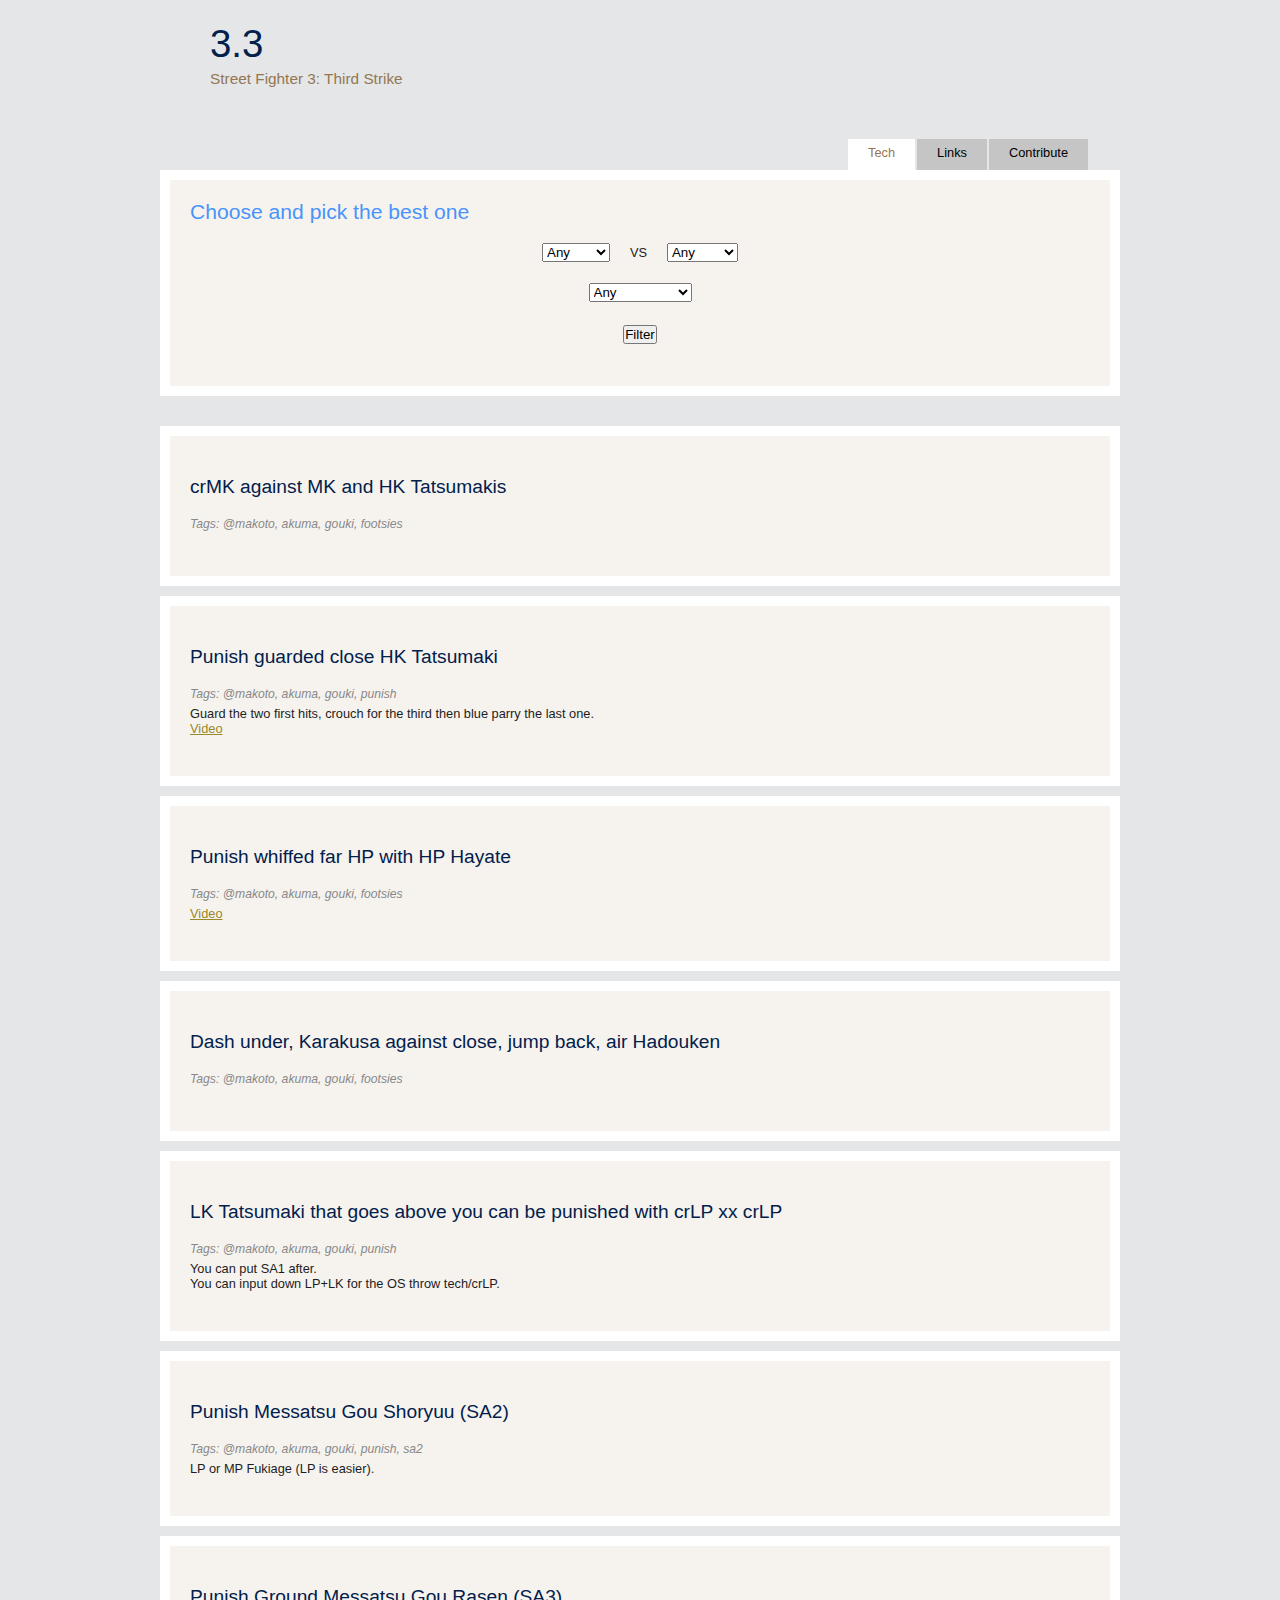
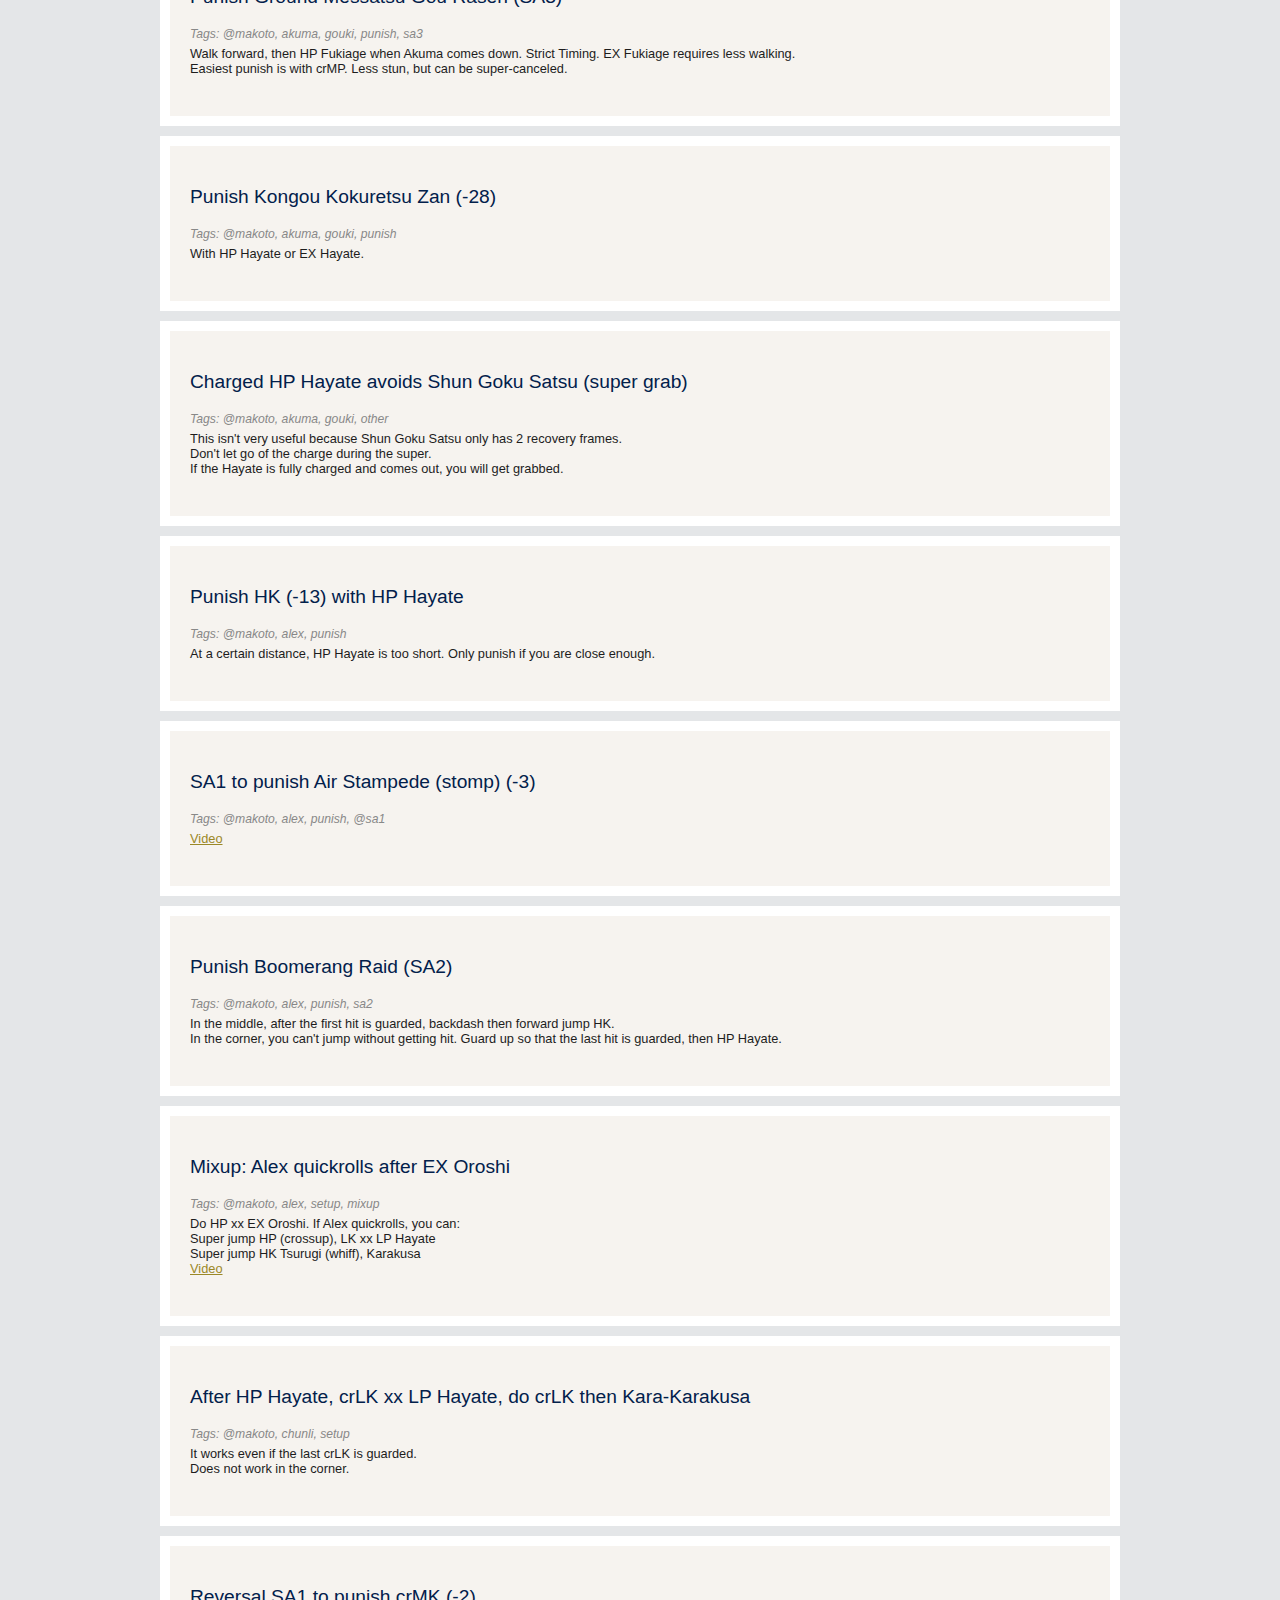
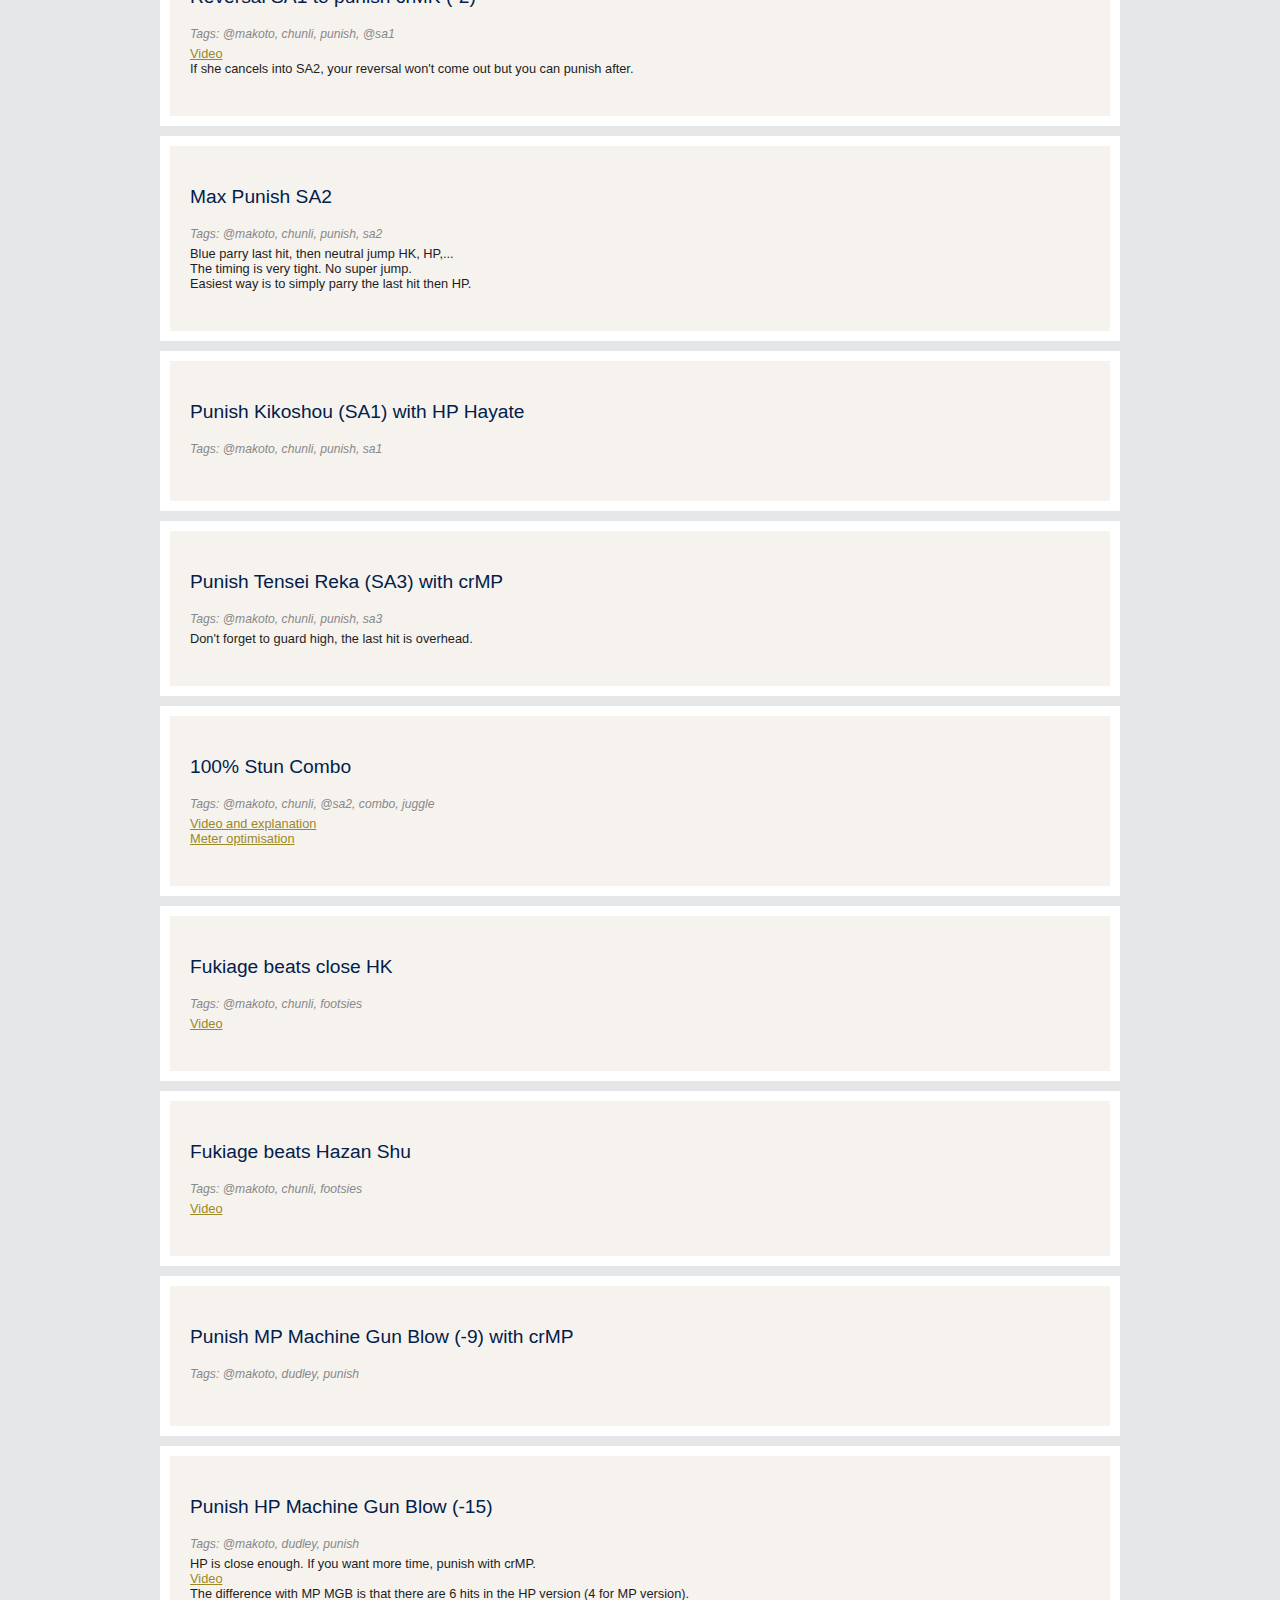
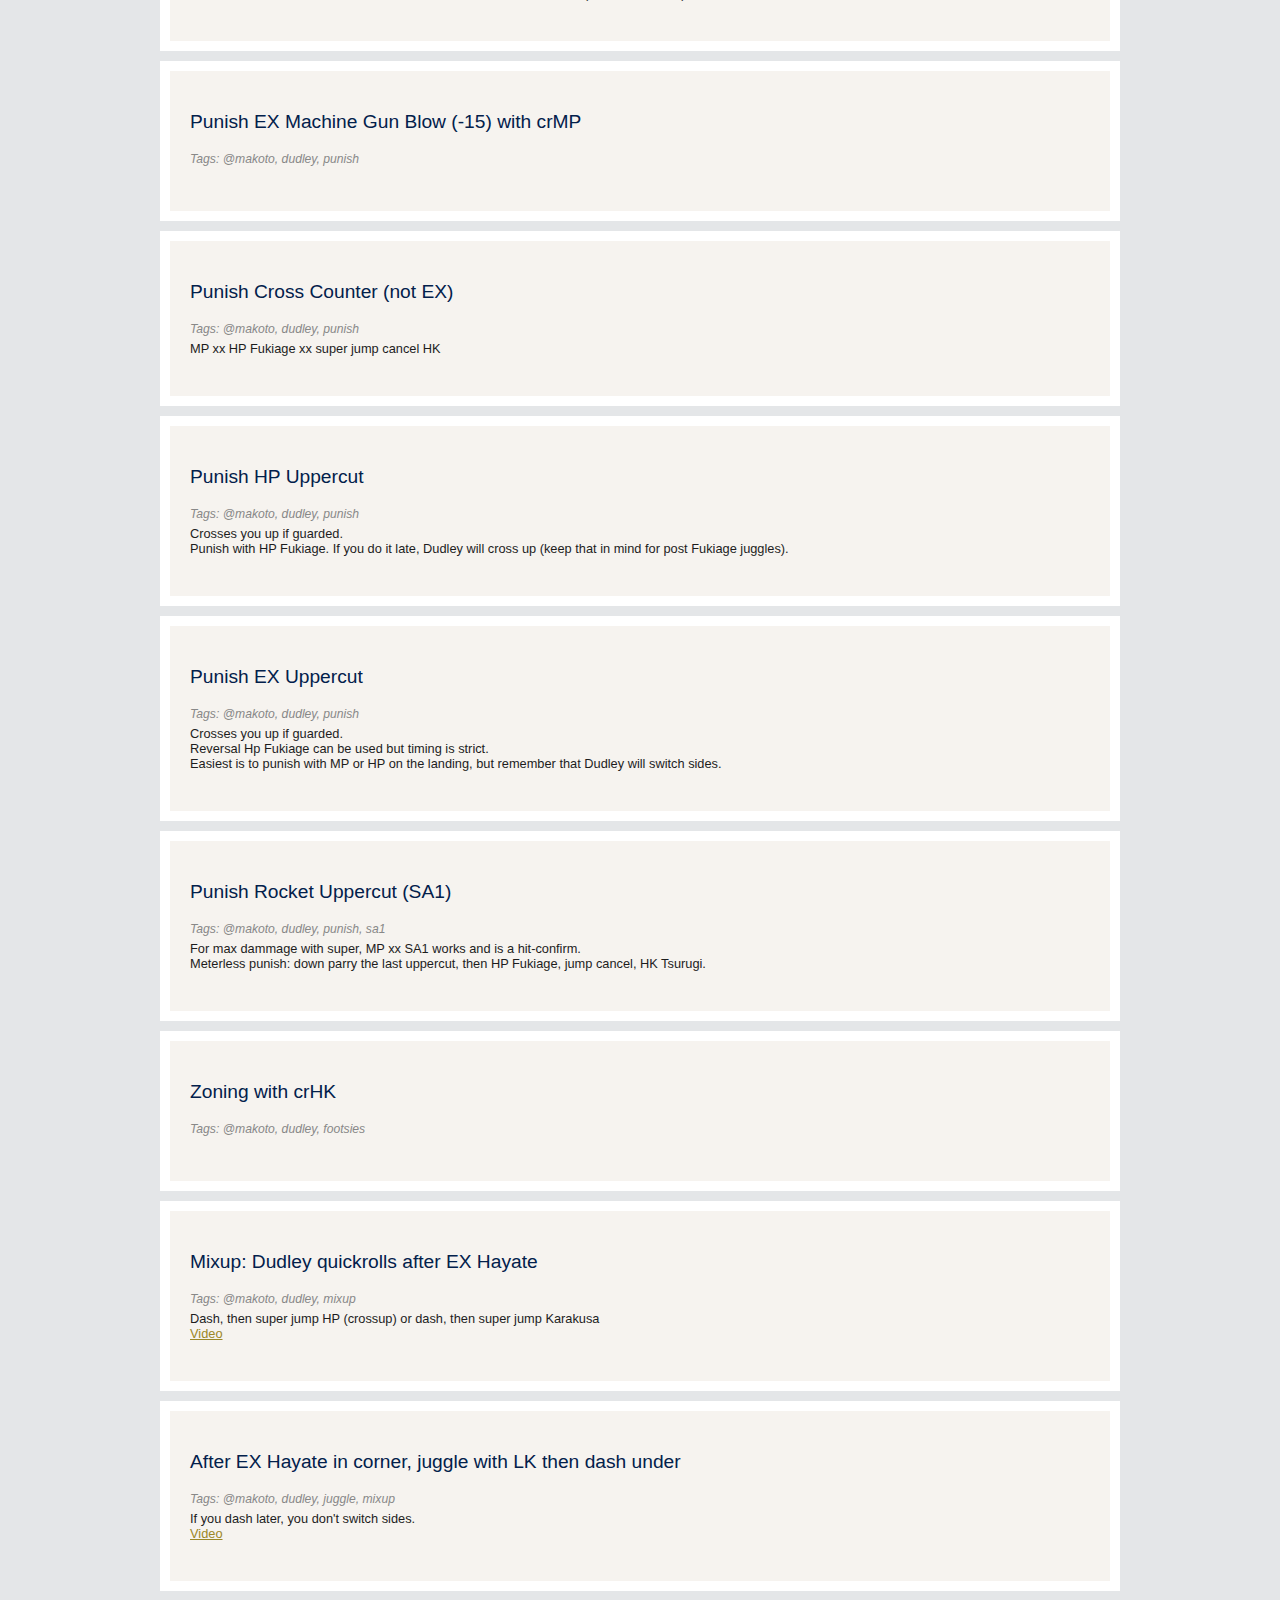
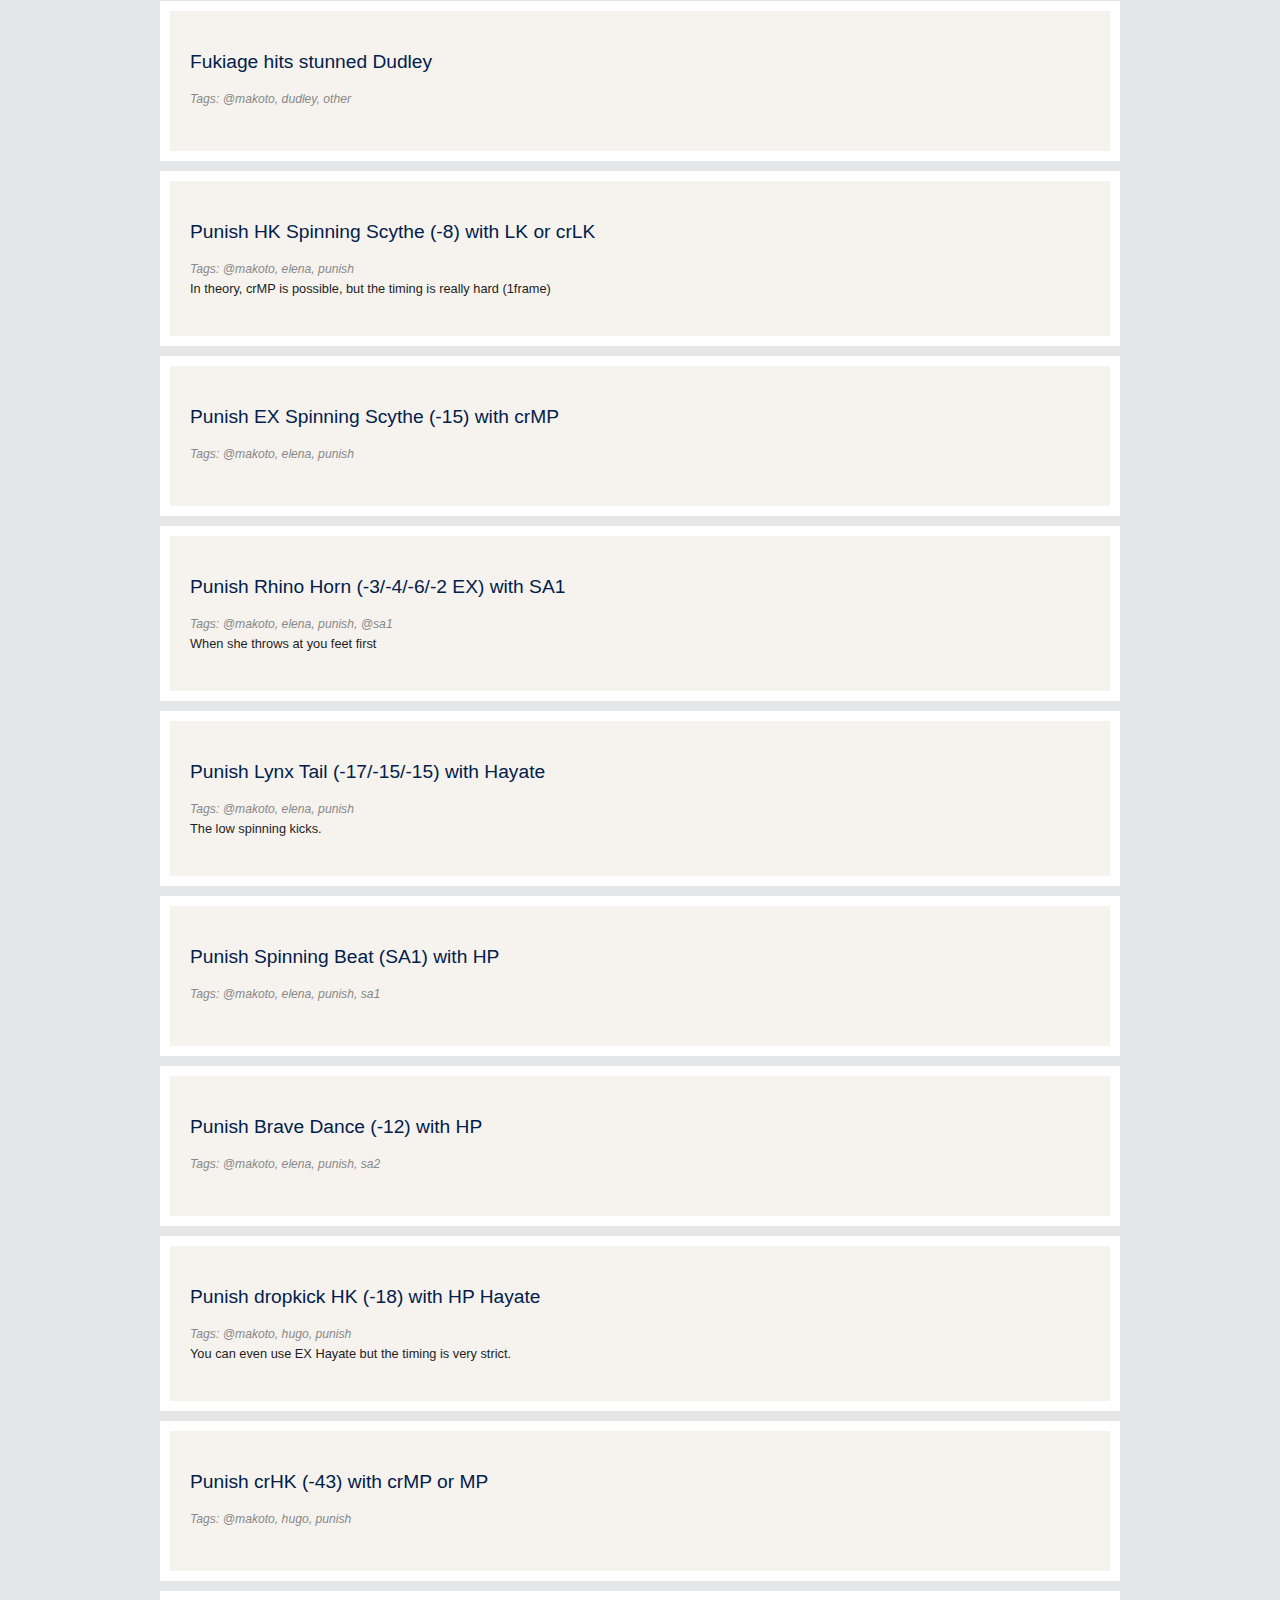
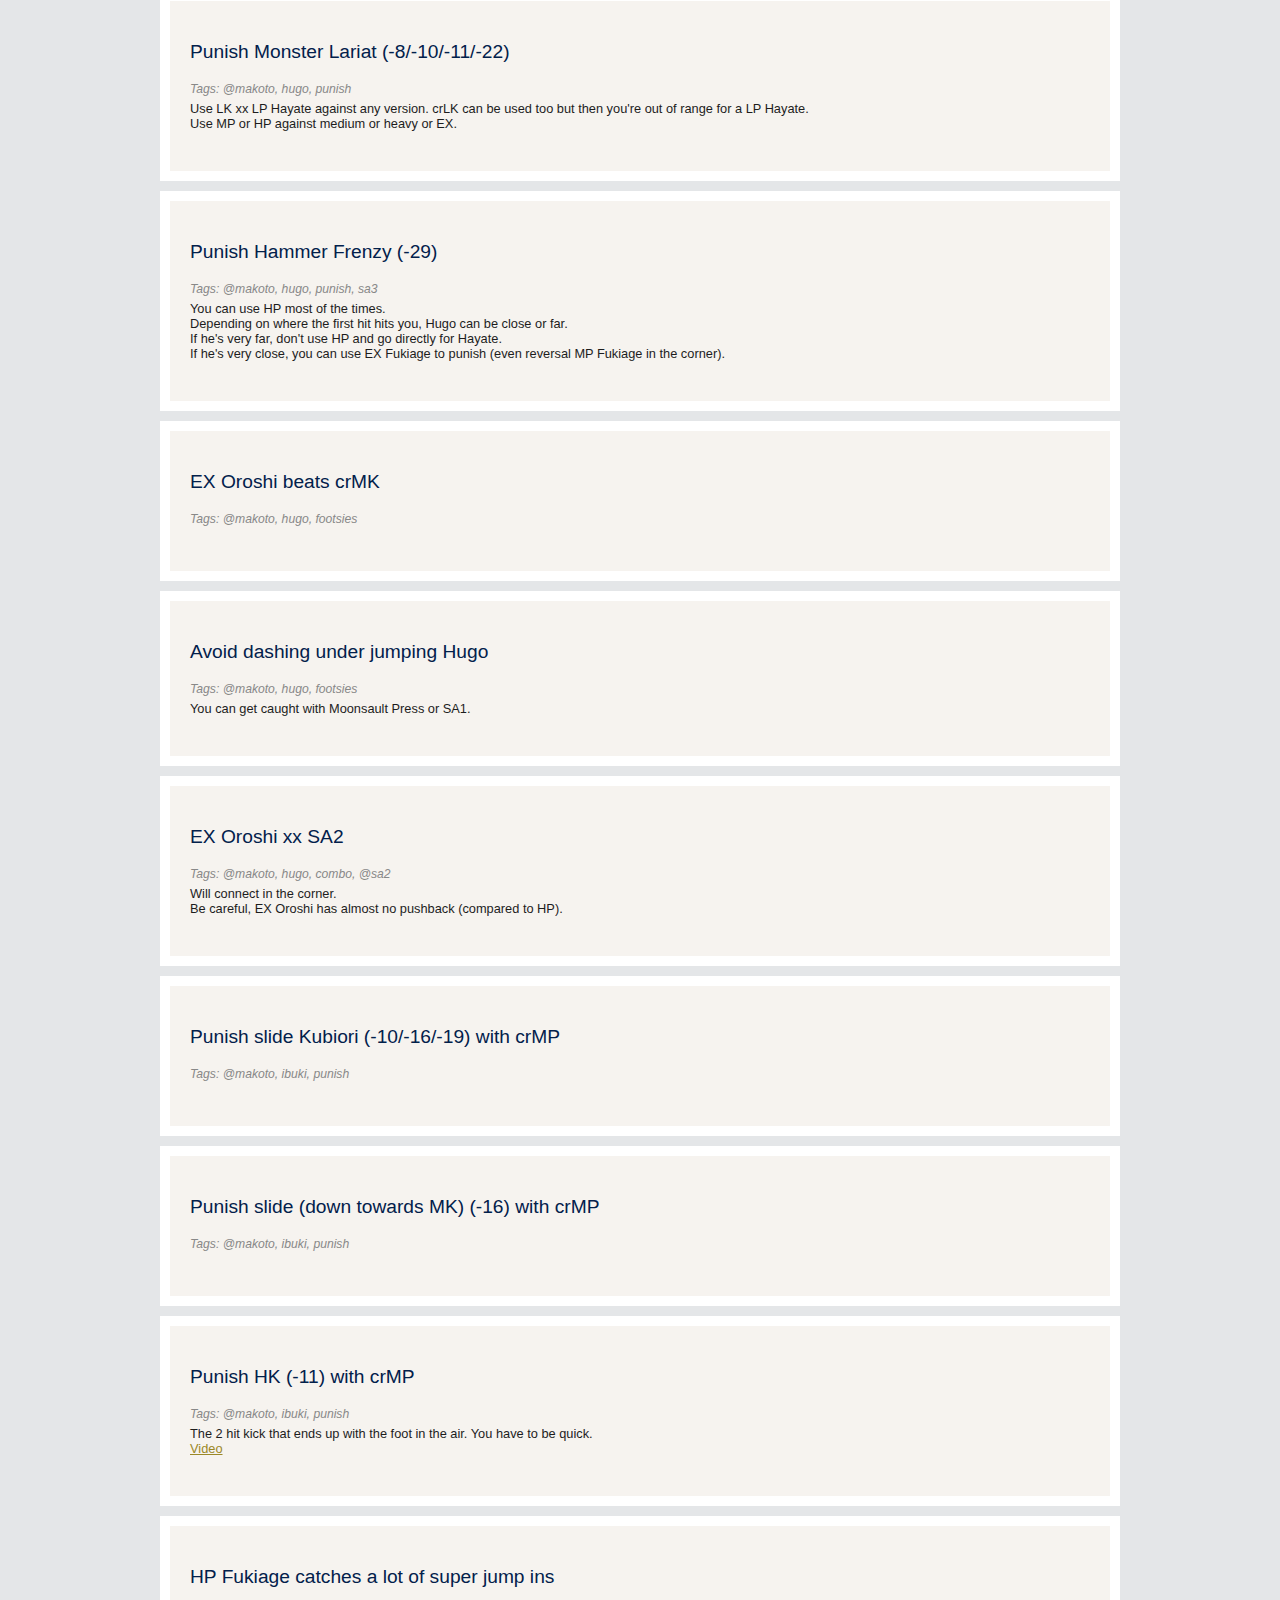
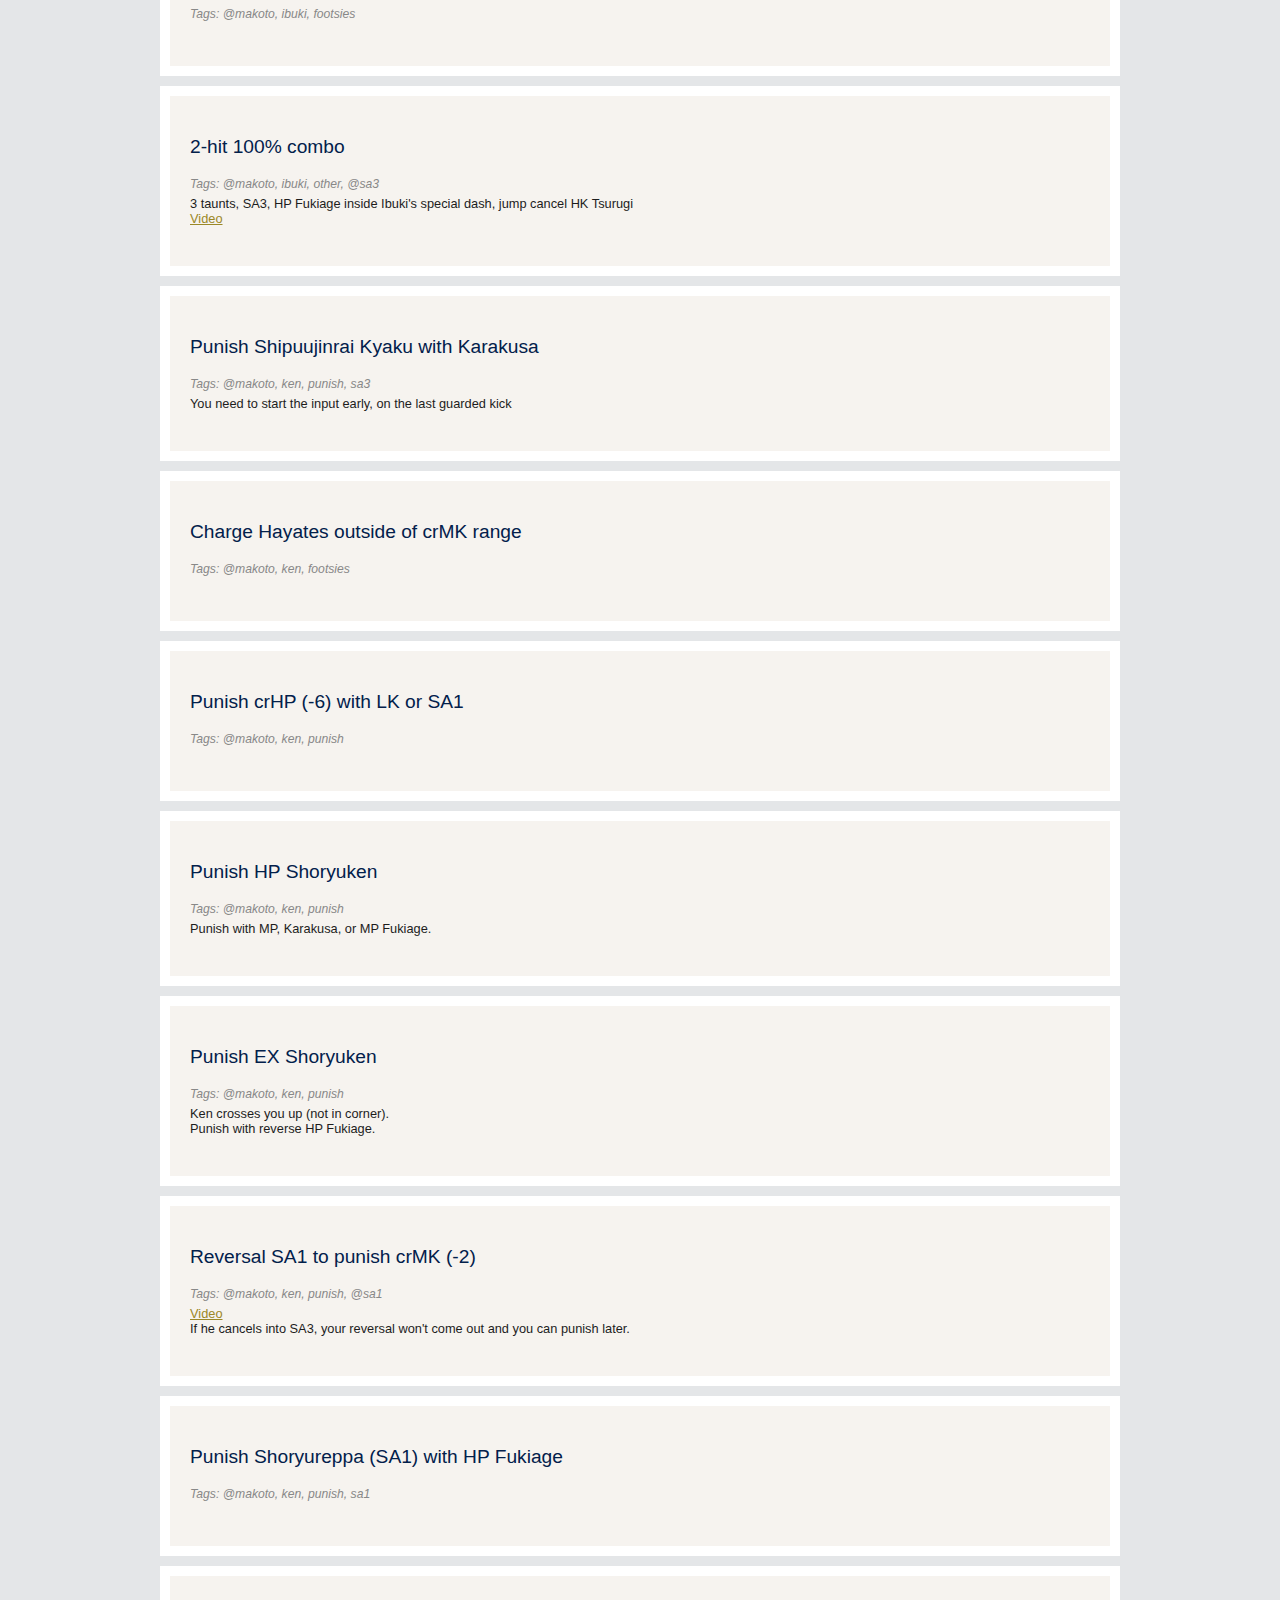
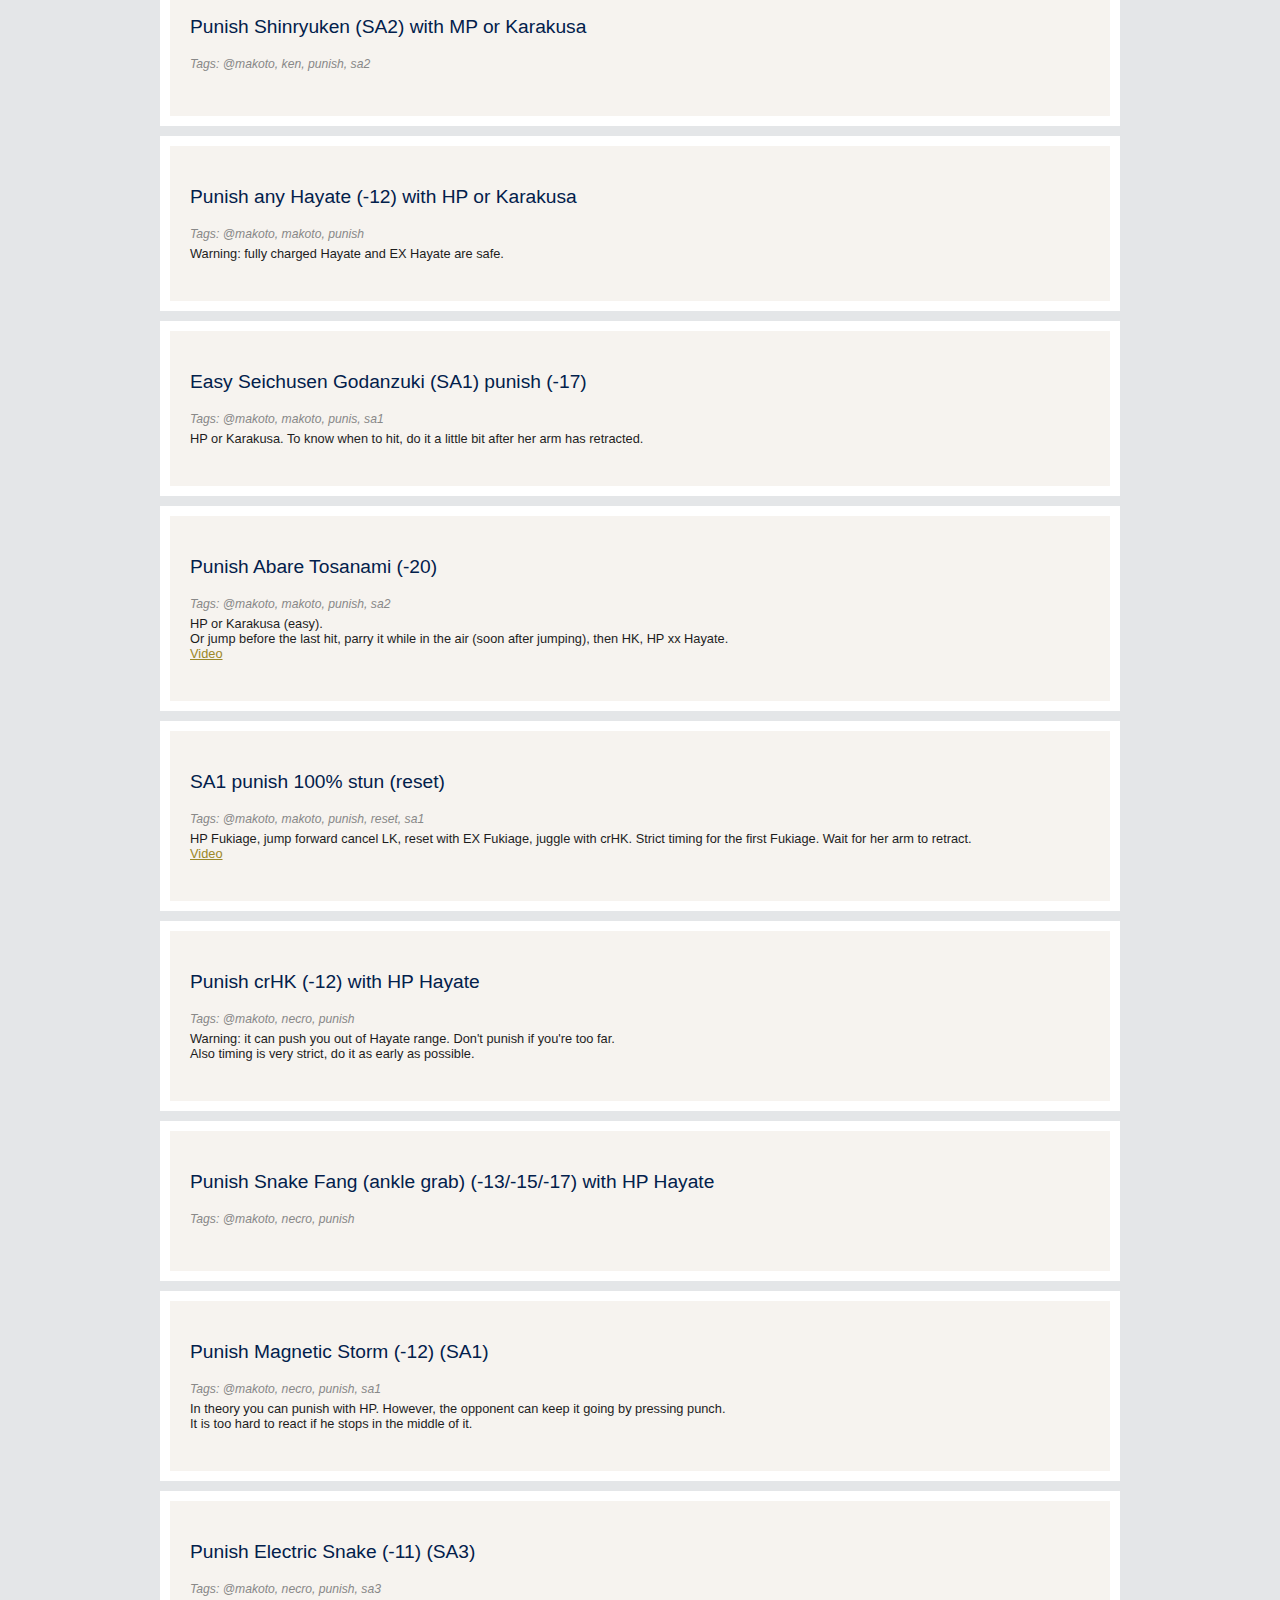
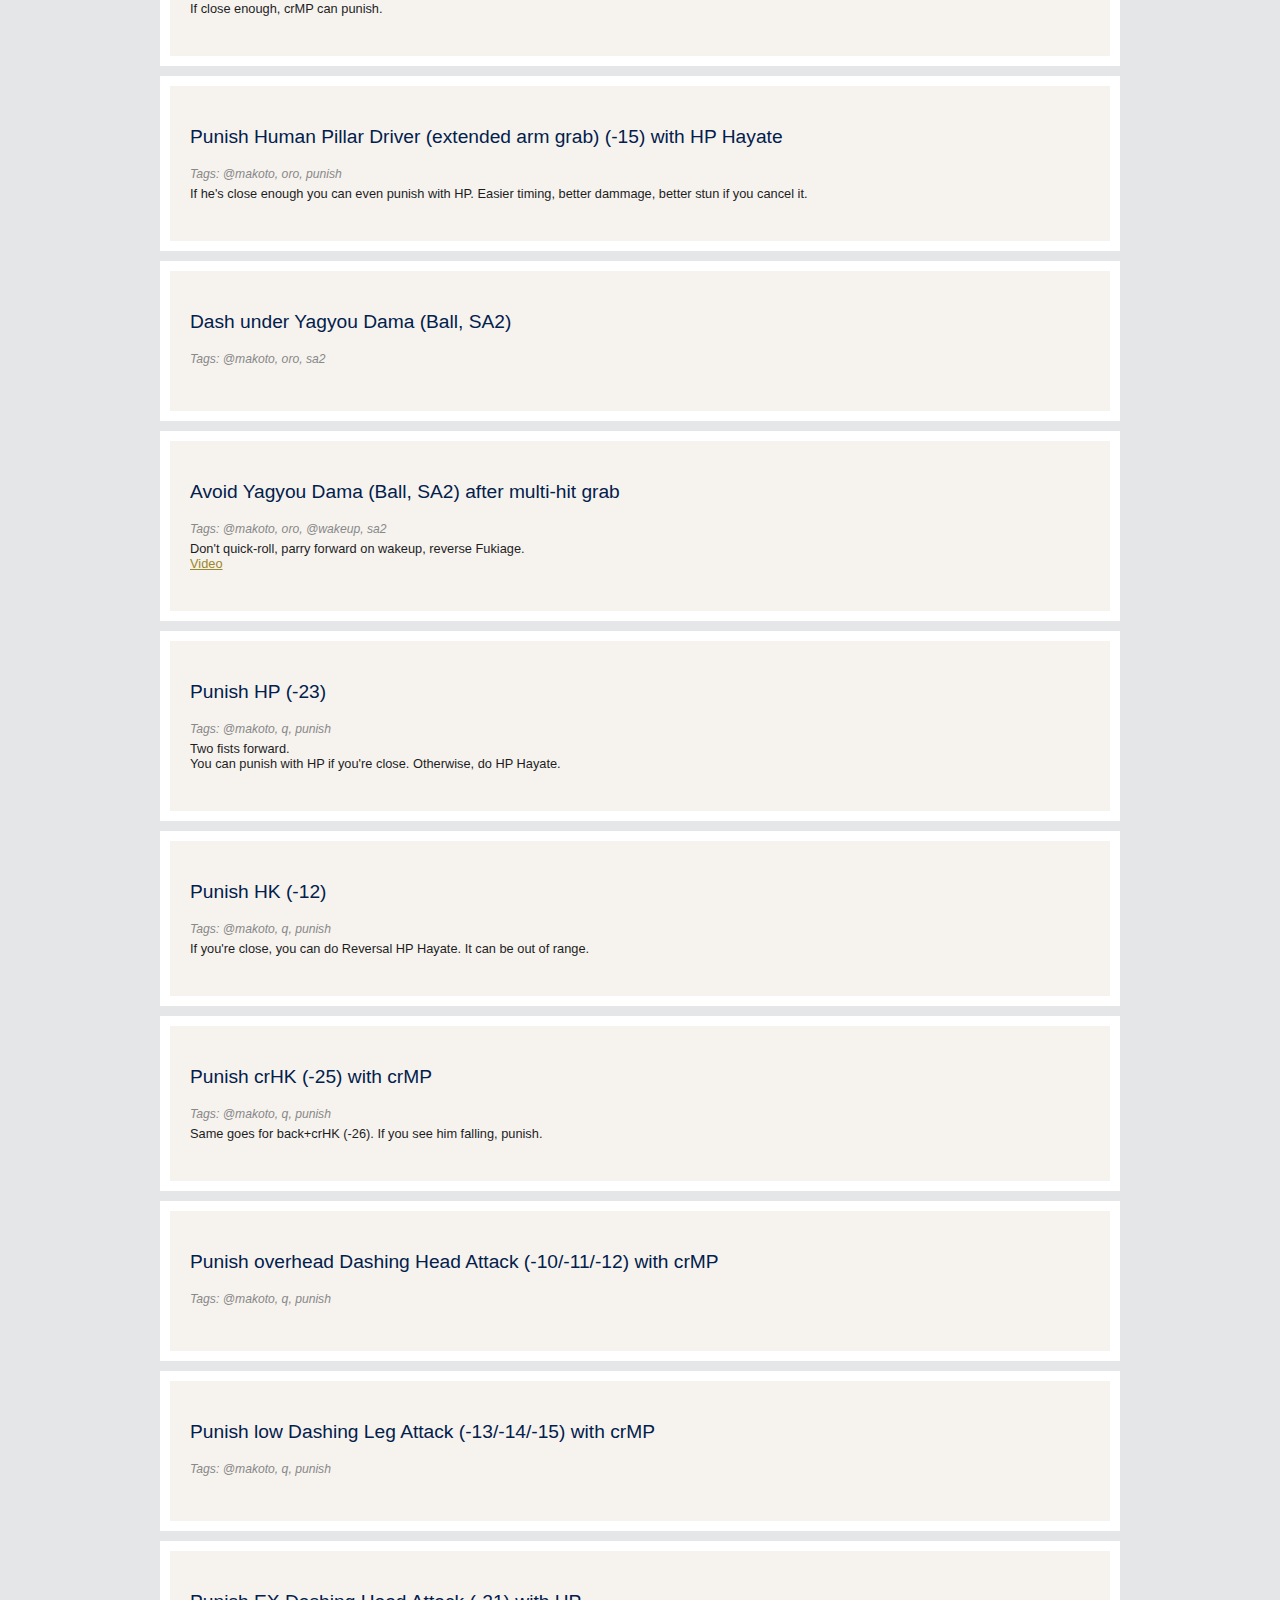
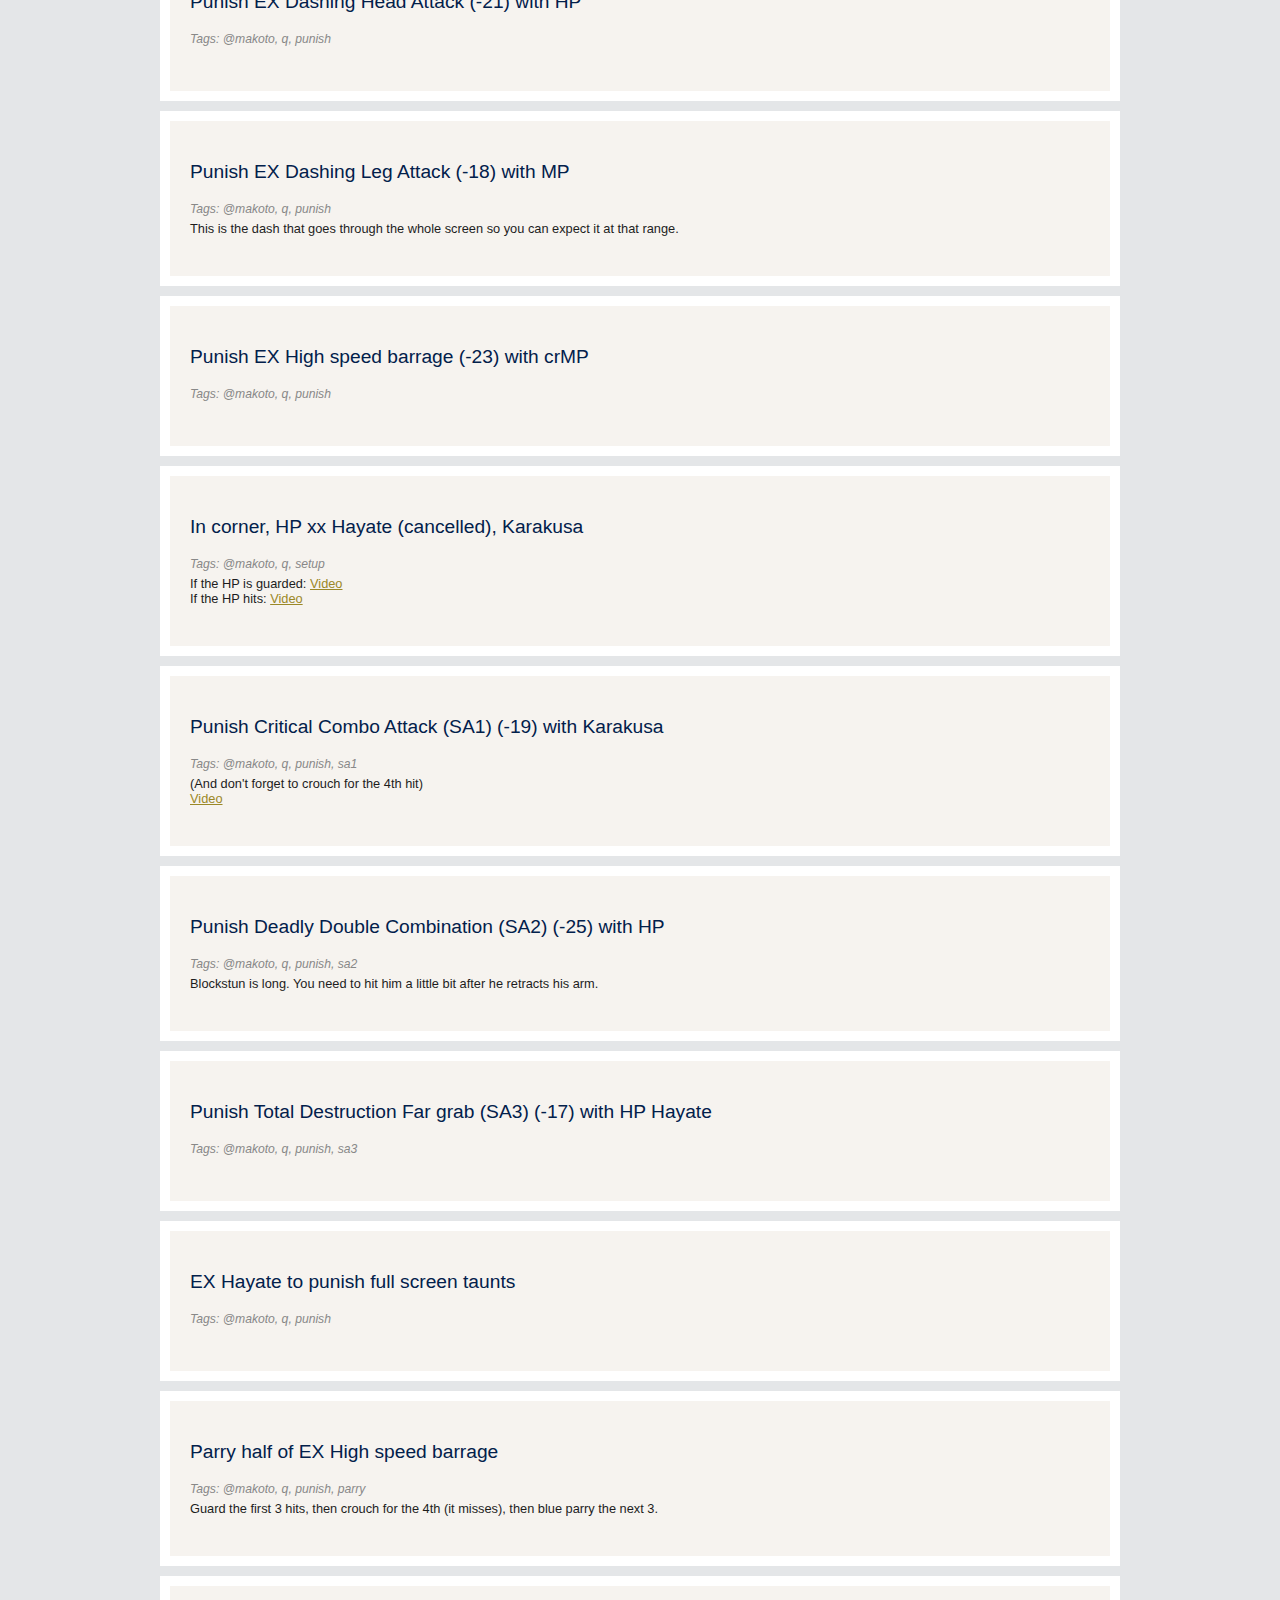
==== commit 7b850b0f: "smaller screens support" ====
--- a/html/3.3.html
+++ b/html/3.3.html
@@ -1,5 +1,6 @@
 <!DOCTYPE HTML>
 <html>
+<meta name="viewport" content="width=device-width, initial-scale=1">
   
 <head>
   <title>3.3</title>
--- a/html/style/style.css
+++ b/html/style/style.css
@@ -1,209 +1,246 @@
-/* deep blue (title) :  #02204b */
-/* clear blue (headers) : #4993fa */
-/* clearer blue (background) : #e4e6e8 */
-/* brown (subtitle) : #937753 */
-/* subtitles : #9B8828 */
-/* beige (body background) : f6f3ef */
-/* grey (page selection) : #c5c5c5 */
-/* black (text color : #1d1d1d */
-
-
-
-
-html
-{ height: 100%;}
-
-*
-{ margin: 0;
-  padding: 0;}
-
-body
-{ font: normal .80em trebuchet ms, sans-serif;
-  background: #e4e6e8;
-  color: #1d1d1d;}
-
-p
-{ padding: 0 0 20px 0;
-  line-height: 1.7em;}
-
-img
-{ border: 0;}
-
-h1, h2, h3, h4, h5, h6 
-{ font: normal 165% 'century gothic', arial, sans-serif;
-  color: #4993fa;
-  margin: 0 0 14px 0;
-  padding: 10px 0 5px 0;}
-
-h2
-{ font: normal 150% 'century gothic', arial, sans-serif;
-  color:  #02204b;}
-
-h3
-{ font: normal 165% 'century gothic', arial, sans-serif;}
-
-h4, h5, h6
-{ margin: 0;
-  padding: 0 0 5px 0;
-  font: normal 120% arial, sans-serif;
-  color: #B60000;}
-
-h5, h6
-{ font: italic 95% arial, sans-serif;
-  color: #888;}
-
-
-a, a:hover
-{ outline: none;
-  text-decoration: underline;
-  color: #9B8828;}
-
-a:hover
-{ text-decoration: none;}
-
-.left
-{ float: left;
-  width: auto;
-  margin-right: 10px;}
-
-.right
-{ float: right; 
-  width: auto;
-  margin-left: 10px;}
-
-.center
-{ display: block;
-  text-align: center;
-  margin: 20px auto;}
-
-ul
-{ margin: 2px 0 22px 17px;}
-
-ul li
-{ list-style-type: circle;
-  margin: 0 0 6px 0; 
-  padding: 0 0 4px 5px;}
-
-ol
-{ margin: 8px 0 22px 20px;}
-
-ol li
-{ margin: 0 0 11px 0;}
-
-#main, #logo, #menubar, #site_content, #footer, #block
-{ margin-left: auto; 
-  margin-right: auto;}
-
-#main, #block
-{ padding-bottom: 20px;}
-
-#header
-{ background: transparent;
-  height: 170px;}
-
-#logo
-{ width: 860px;
-  position: relative;
-  height: 134px;}
-
-#logo h1, #logo h2
-{ font: normal 300% "century gothic", arial, sans-serif;}
-
-#logo h1
-{ padding: 24px 0 0 0;
-  margin: 0;
-  color: #02204b;}
-
-#logo h2
-{ font-size: 120%;
-  padding: 4px 0 0 0;
-  color: #937753;}
-
-#logo h1, #logo h1 a, #logo h1 a:hover 
-{ padding: 22px 0 0 0;
-  color: #FFF;
-  text-decoration: none;}
-
-#logo h1 a .logo_colour
-{ color: #02204b;}
-
-#logo a:hover .logo_colour
-{ color: #02204b;}
-
-#menubar
-{ height: 24px;
-  width: 900px;} 
-
-ul#menu
-{ float: right;
-  margin: 0;
-  padding: 0;}
-
-ul#menu li
-{ float: left;
-  padding: 0;
-  list-style: none;
-  margin: 5px 2px 0 0;}
-
-ul#menu li a
-{ font: normal 100% 'trebuchet ms', sans-serif;
-  display: block; 
-  float: left; 
-  height: 20px;
-  padding: 6px 20px 5px 20px;
-  text-align: center;
-  color: #000;
-  text-decoration: none;
-  background: #c5c5c5;} 
-
-ul#menu li.selected a, ul#menu li.selected a:hover
-{ background: #FFF;
-  color: #937753;}
-
-ul#menu li a:hover
-{ color: #937753;}
-
-#site_content
-{ width: 858px;
-  overflow: hidden;
-  margin: 0 auto 0 auto;
-  padding: 10px 20px 20px 20px;
-  background: #f6f3ef url(back.png) repeat-y;
-  border: 15px solid #FFF;} 
-
-.block
-{ width: 858px;
-  overflow: hidden;
-  margin: 10px auto 0 auto;
-  padding: 10px 20px 20px 20px;
-  background: #f6f3ef url(back.png) repeat-y;
-  border: 10px solid #FFF;} 
-
-.sidebar
-{ float: right;
-  width: 190px;
-  padding: 0 15px 20px 15px;}
-
-.sidebar ul
-{ width: 178px; 
-  padding: 4px 0 0 0; 
-  margin: 4px 0 30px 0;}
-
-.sidebar li
-{ list-style: none; 
-  padding: 0 0 7px 0; }
-
-.sidebar li a, .sidebar li a:hover
-{ padding: 0 0 0 25px;
-  display: block;
-  background: transparent url(link.png) no-repeat left center;} 
-
-.sidebar li a.selected
-{ color: #444;
-  text-decoration: none;} 
-
-#content
-{ text-align: left;
-  width: 613px;
-  padding: 0;}
-
+/* deep blue (title) :  #02204b */
+/* clear blue (headers) : #4993fa */
+/* clearer blue (background) : #e4e6e8 */
+/* brown (subtitle) : #937753 */
+/* subtitles : #9B8828 */
+/* beige (body background) : f6f3ef */
+/* grey (page selection) : #c5c5c5 */
+/* black (text color : #1d1d1d */
+
+
+
+
+html
+{ height: 100%;}
+
+*
+{ margin: 0;
+  padding: 0;}
+
+body
+{ font: normal .80em trebuchet ms, sans-serif;
+  background: #e4e6e8;
+  color: #1d1d1d;}
+
+p
+{ padding: 0 0 20px 0;
+  line-height: 1.7em;}
+
+img
+{ border: 0;}
+
+h1, h2, h3, h4, h5, h6 
+{ font: normal 165% 'century gothic', arial, sans-serif;
+  color: #4993fa;
+  margin: 0 0 14px 0;
+  padding: 10px 0 5px 0;}
+
+h2
+{ font: normal 150% 'century gothic', arial, sans-serif;
+  color:  #02204b;}
+
+h3
+{ font: normal 165% 'century gothic', arial, sans-serif;}
+
+h4, h5, h6
+{ margin: 0;
+  padding: 0 0 5px 0;
+  font: normal 120% arial, sans-serif;
+  color: #B60000;}
+
+h5, h6
+{ font: italic 95% arial, sans-serif;
+  color: #888;}
+
+
+a, a:hover
+{ outline: none;
+  text-decoration: underline;
+  color: #9B8828;}
+
+a:hover
+{ text-decoration: none;}
+
+.left
+{ float: left;
+  width: auto;
+  margin-right: 10px;}
+
+.right
+{ float: right; 
+  width: auto;
+  margin-left: 10px;}
+
+.center
+{ display: block;
+  text-align: center;
+  margin: 20px auto;}
+
+ul
+{ margin: 2px 0 22px 17px;}
+
+ul li
+{ list-style-type: circle;
+  margin: 0 0 6px 0; 
+  padding: 0 0 4px 5px;}
+
+ol
+{ margin: 8px 0 22px 20px;}
+
+ol li
+{ margin: 0 0 11px 0;}
+
+#main, #logo, #menubar, #site_content, #footer, #block
+{ margin-left: auto; 
+  margin-right: auto;}
+
+#main, #block
+{ padding-bottom: 20px;}
+
+#header
+{ background: transparent;
+  height: 170px;}
+
+#logo
+{ width: 860px;
+  position: relative;
+  height: 134px;}
+
+#logo h1, #logo h2
+{ font: normal 300% "century gothic", arial, sans-serif;}
+
+#logo h1
+{ padding: 24px 0 0 0;
+  margin: 0;
+  color: #02204b;}
+
+#logo h2
+{ font-size: 120%;
+  padding: 4px 0 0 0;
+  color: #937753;}
+
+#logo h1, #logo h1 a, #logo h1 a:hover 
+{ padding: 22px 0 0 0;
+  color: #FFF;
+  text-decoration: none;}
+
+#logo h1 a .logo_colour
+{ color: #02204b;}
+
+#logo a:hover .logo_colour
+{ color: #02204b;}
+
+#menubar
+{ height: 24px;
+  width: 900px;} 
+
+ul#menu
+{ float: right;
+  margin: 0;
+  padding: 0;}
+
+ul#menu li
+{ float: left;
+  padding: 0;
+  list-style: none;
+  margin: 5px 2px 0 0;}
+
+ul#menu li a
+{ font: normal 100% 'trebuchet ms', sans-serif;
+  display: block; 
+  float: left; 
+  height: 20px;
+  padding: 6px 20px 5px 20px;
+  text-align: center;
+  color: #000;
+  text-decoration: none;
+  background: #c5c5c5;} 
+
+ul#menu li.selected a, ul#menu li.selected a:hover
+{ background: #FFF;
+  color: #937753;}
+
+ul#menu li a:hover
+{ color: #937753;}
+
+#site_content
+{ width: 900px;
+  overflow: hidden;
+  margin: 0 auto 0 auto;
+  padding: 10px 20px 20px 20px;
+  background: #f6f3ef url(back.png) repeat-y;
+  border: 10px solid #FFF;
+} 
+
+.block
+{ width: 900px;
+  overflow: hidden;
+  margin: 10px auto 0 auto;
+  padding: 10px 20px 20px 20px;
+  background: #f6f3ef url(back.png) repeat-y;
+  border: 10px solid #FFF;} 
+
+.sidebar
+{ float: right;
+  width: 190px;
+  padding: 0 15px 20px 15px;}
+
+.sidebar ul
+{ width: 178px; 
+  padding: 4px 0 0 0; 
+  margin: 4px 0 30px 0;}
+
+.sidebar li
+{ list-style: none; 
+  padding: 0 0 7px 0; }
+
+.sidebar li a, .sidebar li a:hover
+{ padding: 0 0 0 25px;
+  display: block;
+  background: transparent url(link.png) no-repeat left center;} 
+
+.sidebar li a.selected
+{ color: #444;
+  text-decoration: none;} 
+
+#content
+{ text-align: left;
+  width: 613px;
+  padding: 0;}
+
+@media screen and (max-width: 1000px) {
+    #site_content {
+	width: 95%;
+	margin: auto;
+	padding: 5px;
+	border: 5px;
+    }
+    .block {
+	width: 95%;
+	padding: 5px;
+	border: 5px;
+	padding-bottom: 0px;
+	margin: 10px auto 0 auto;
+	padding: 5px 5px 5px 5px;
+    }
+
+    h1, h2, h3, h4, h5, h6 {
+	font: normal 110% 'century gothic', arial, sans-serif;
+    }
+
+    h2 {
+	font: normal 110% 'century gothic', arial, sans-serif;
+    }
+
+    h3 {
+	font: normal 100% 'century gothic', arial, sans-serif;
+    }
+    
+    h4, h5, h6 {
+	font: normal 90% arial, sans-serif;
+    }
+
+    h5, h6 {
+	font: italic 75% arial, sans-serif;
+    }
+}
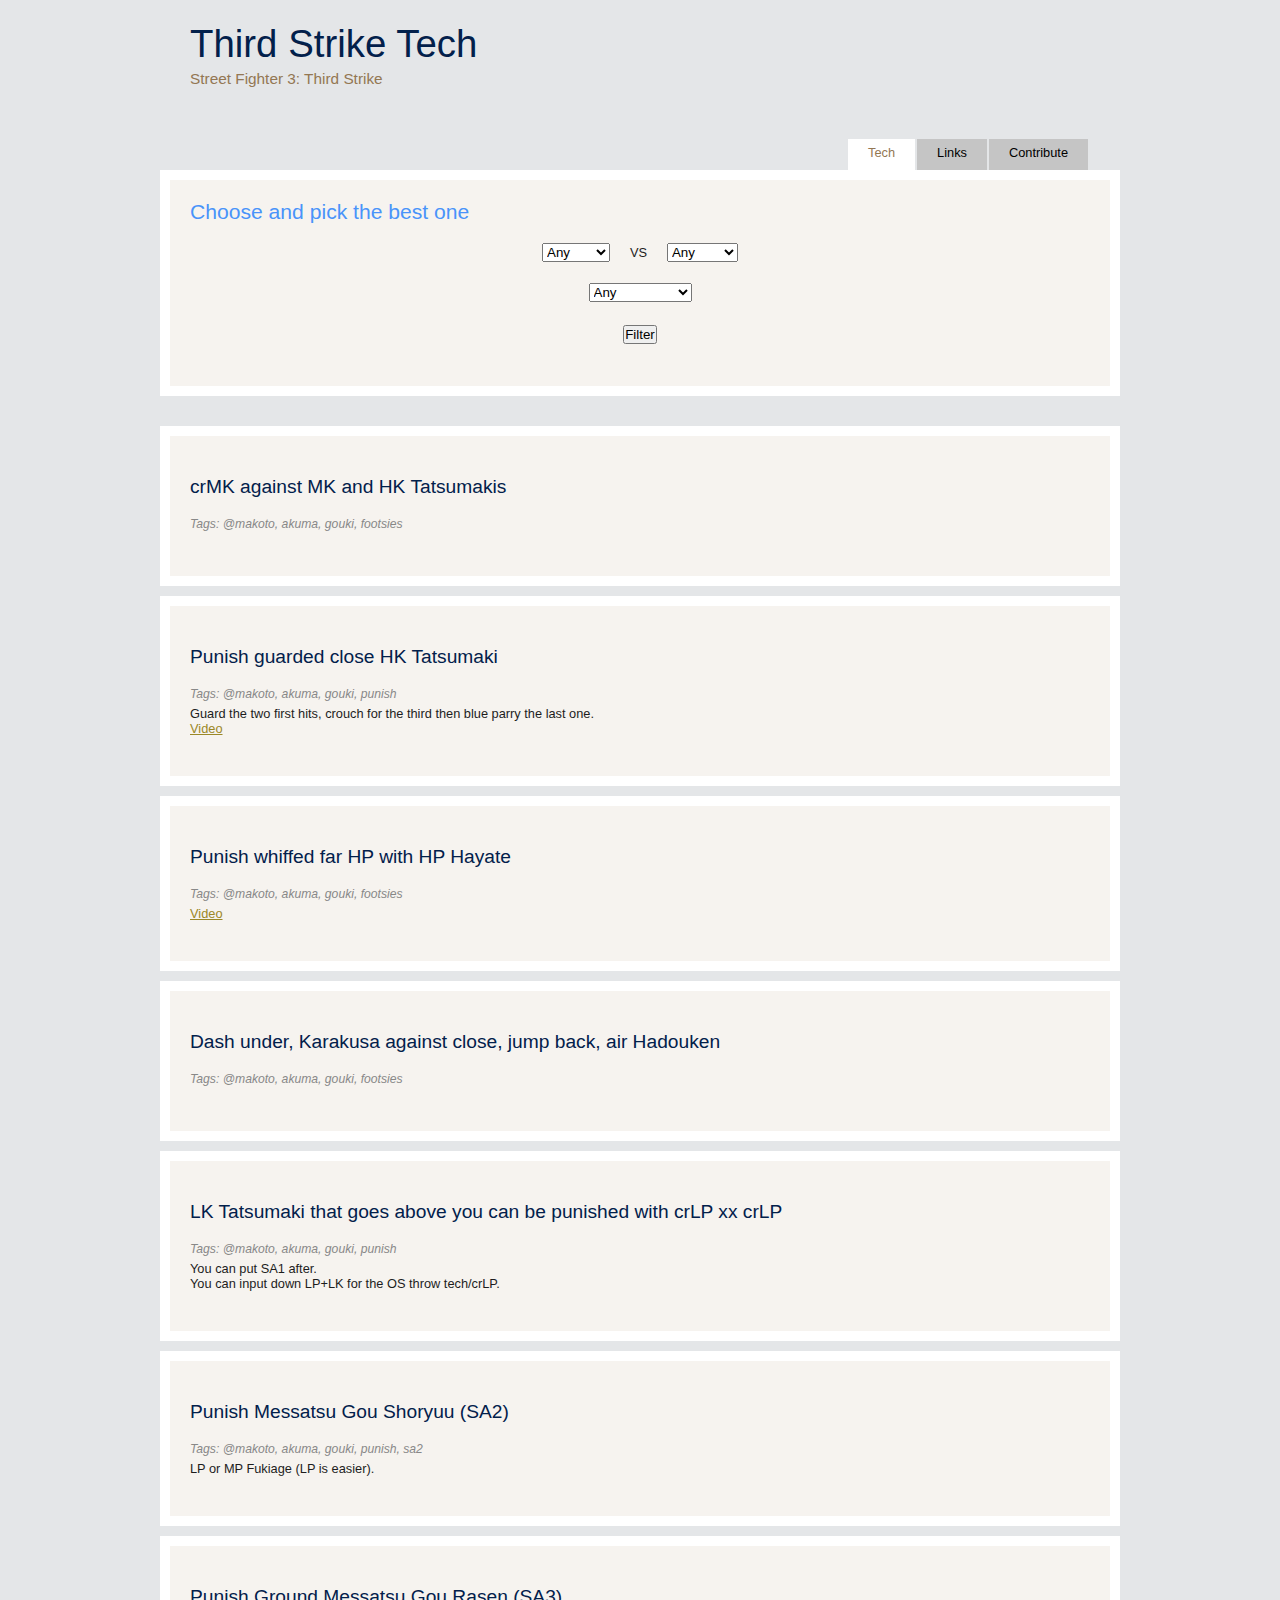
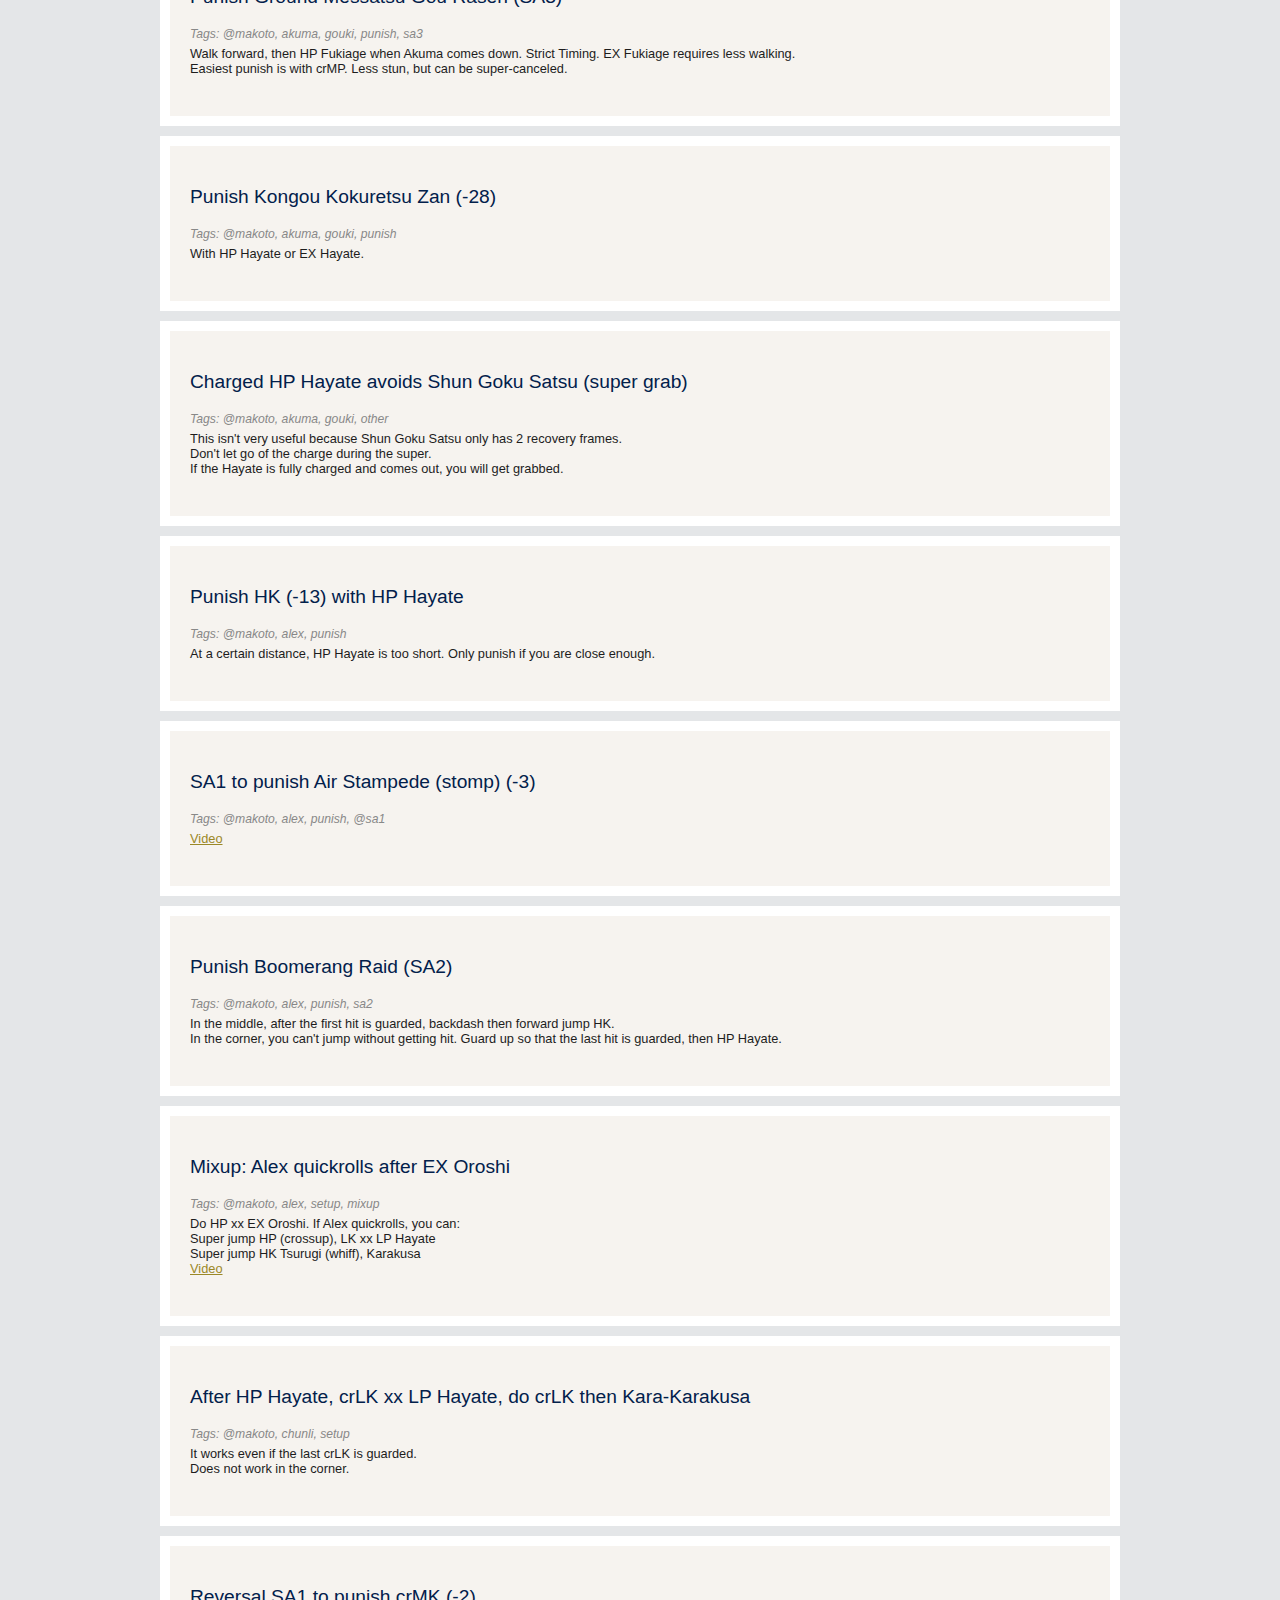
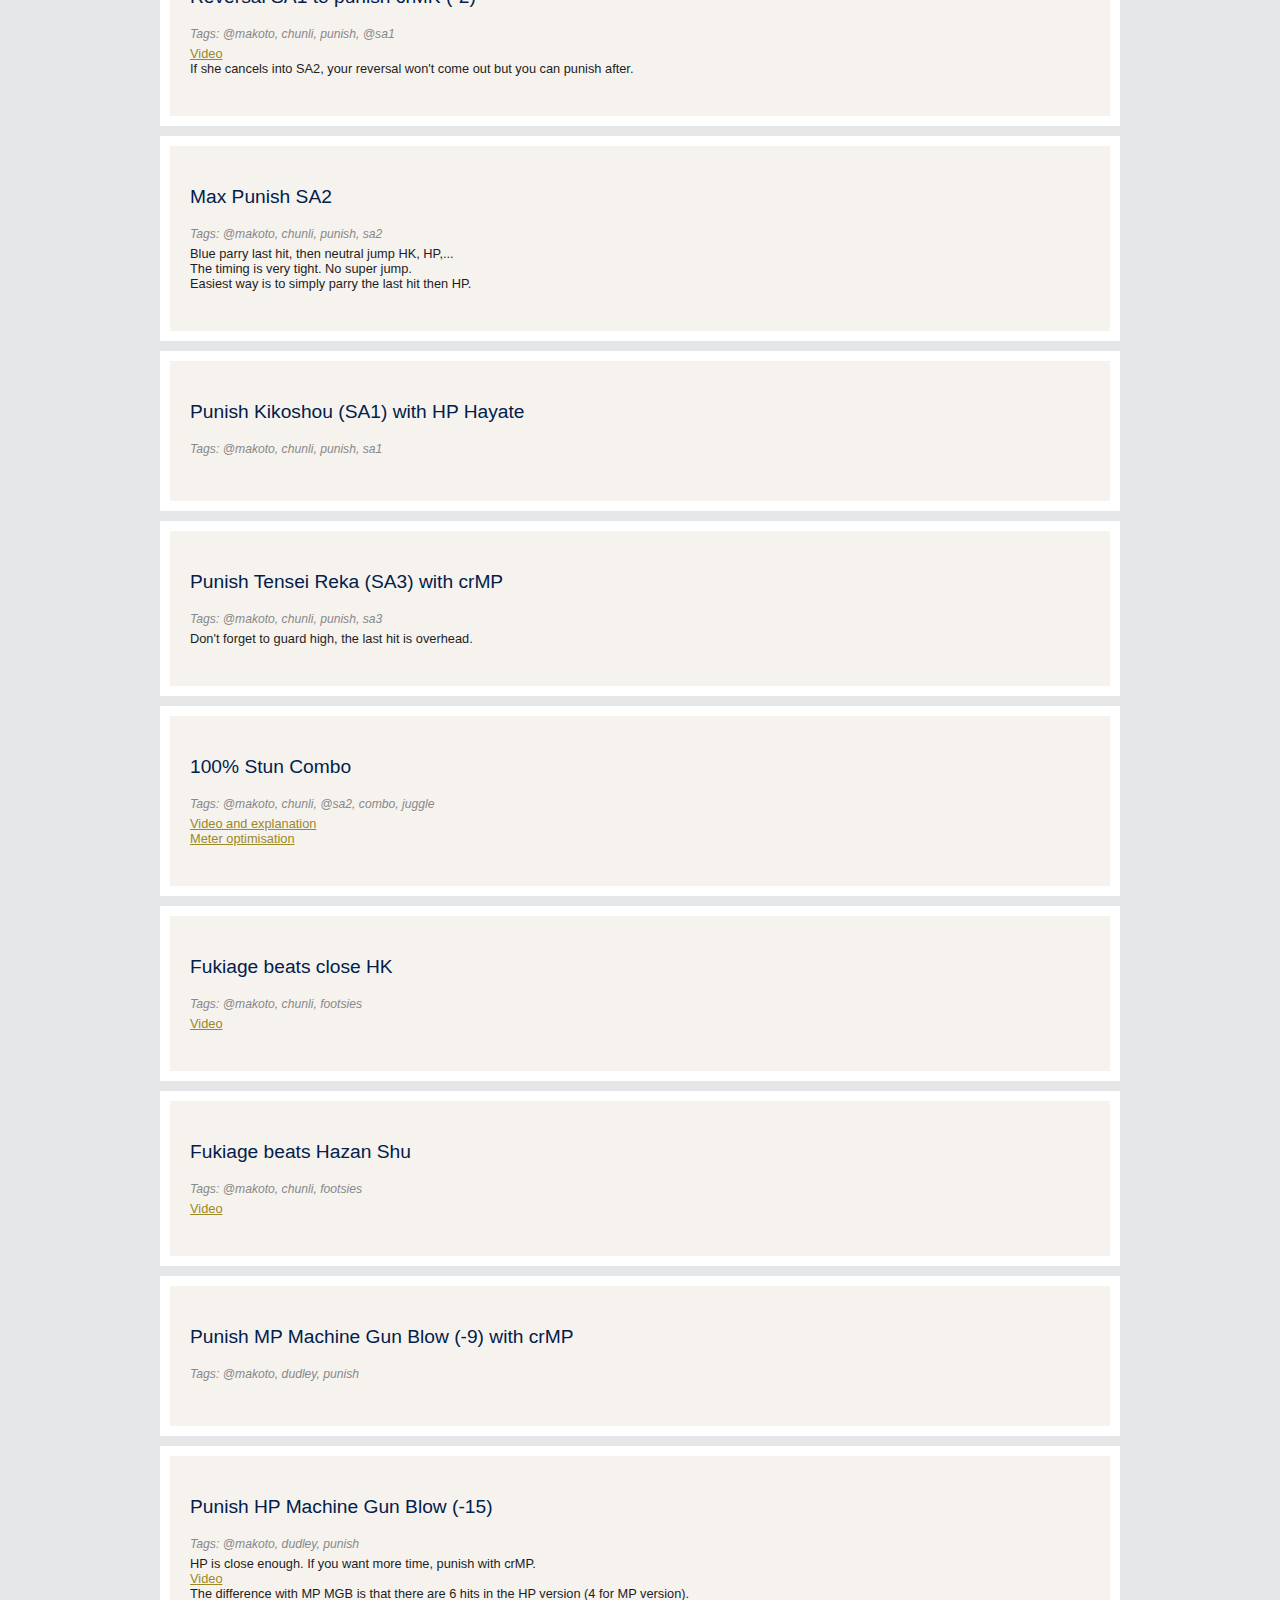
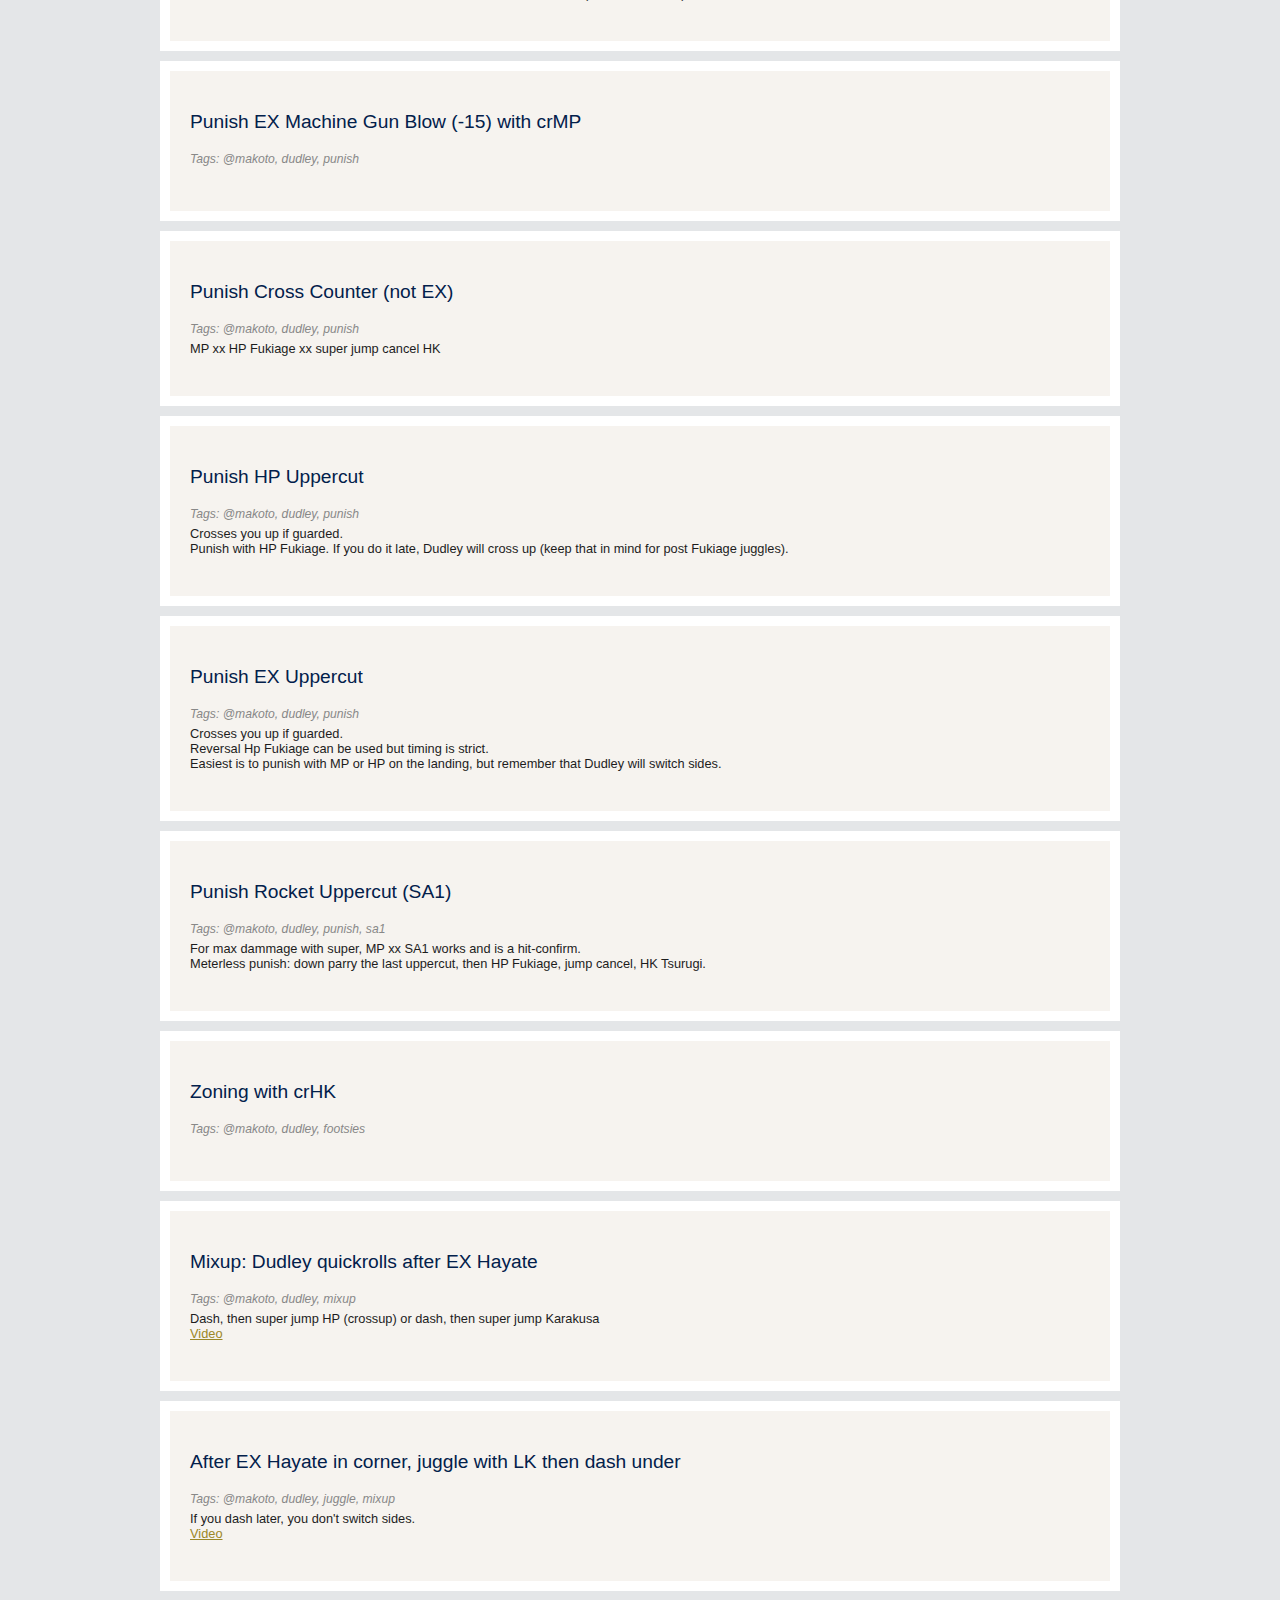
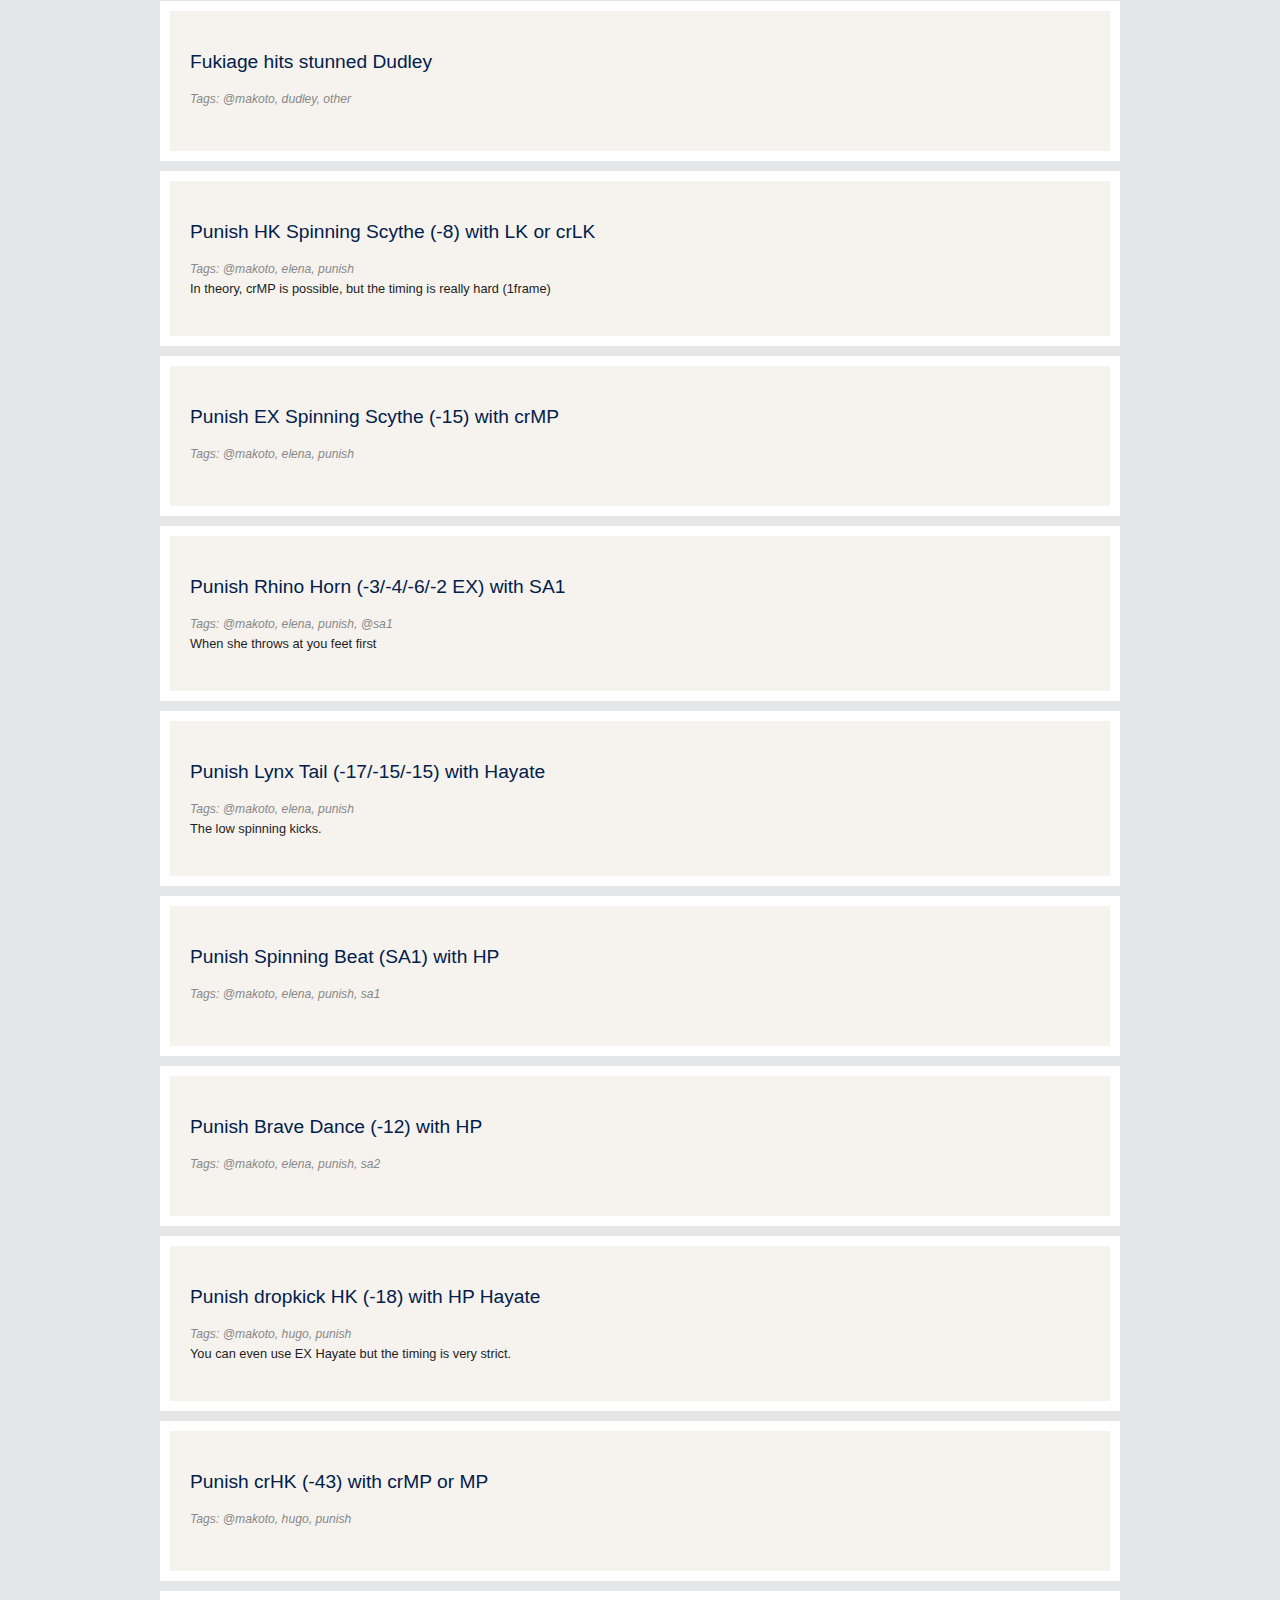
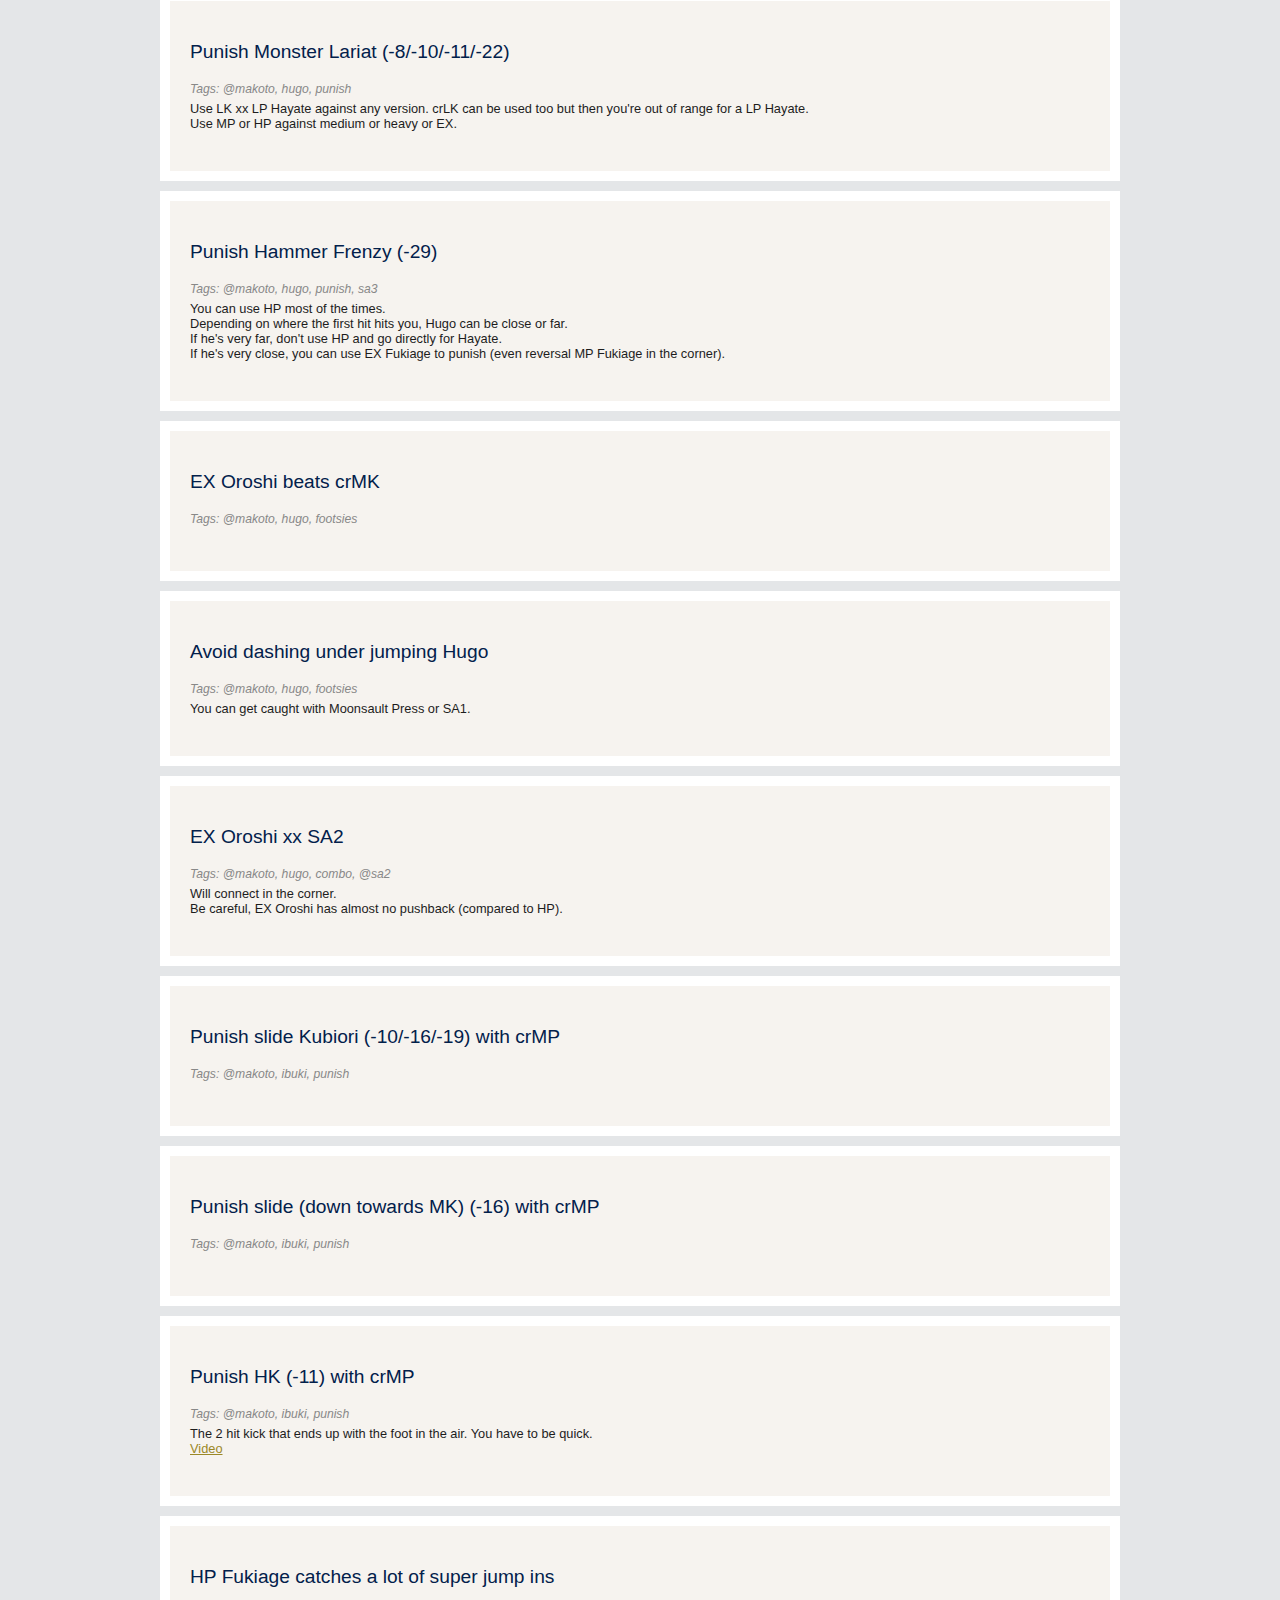
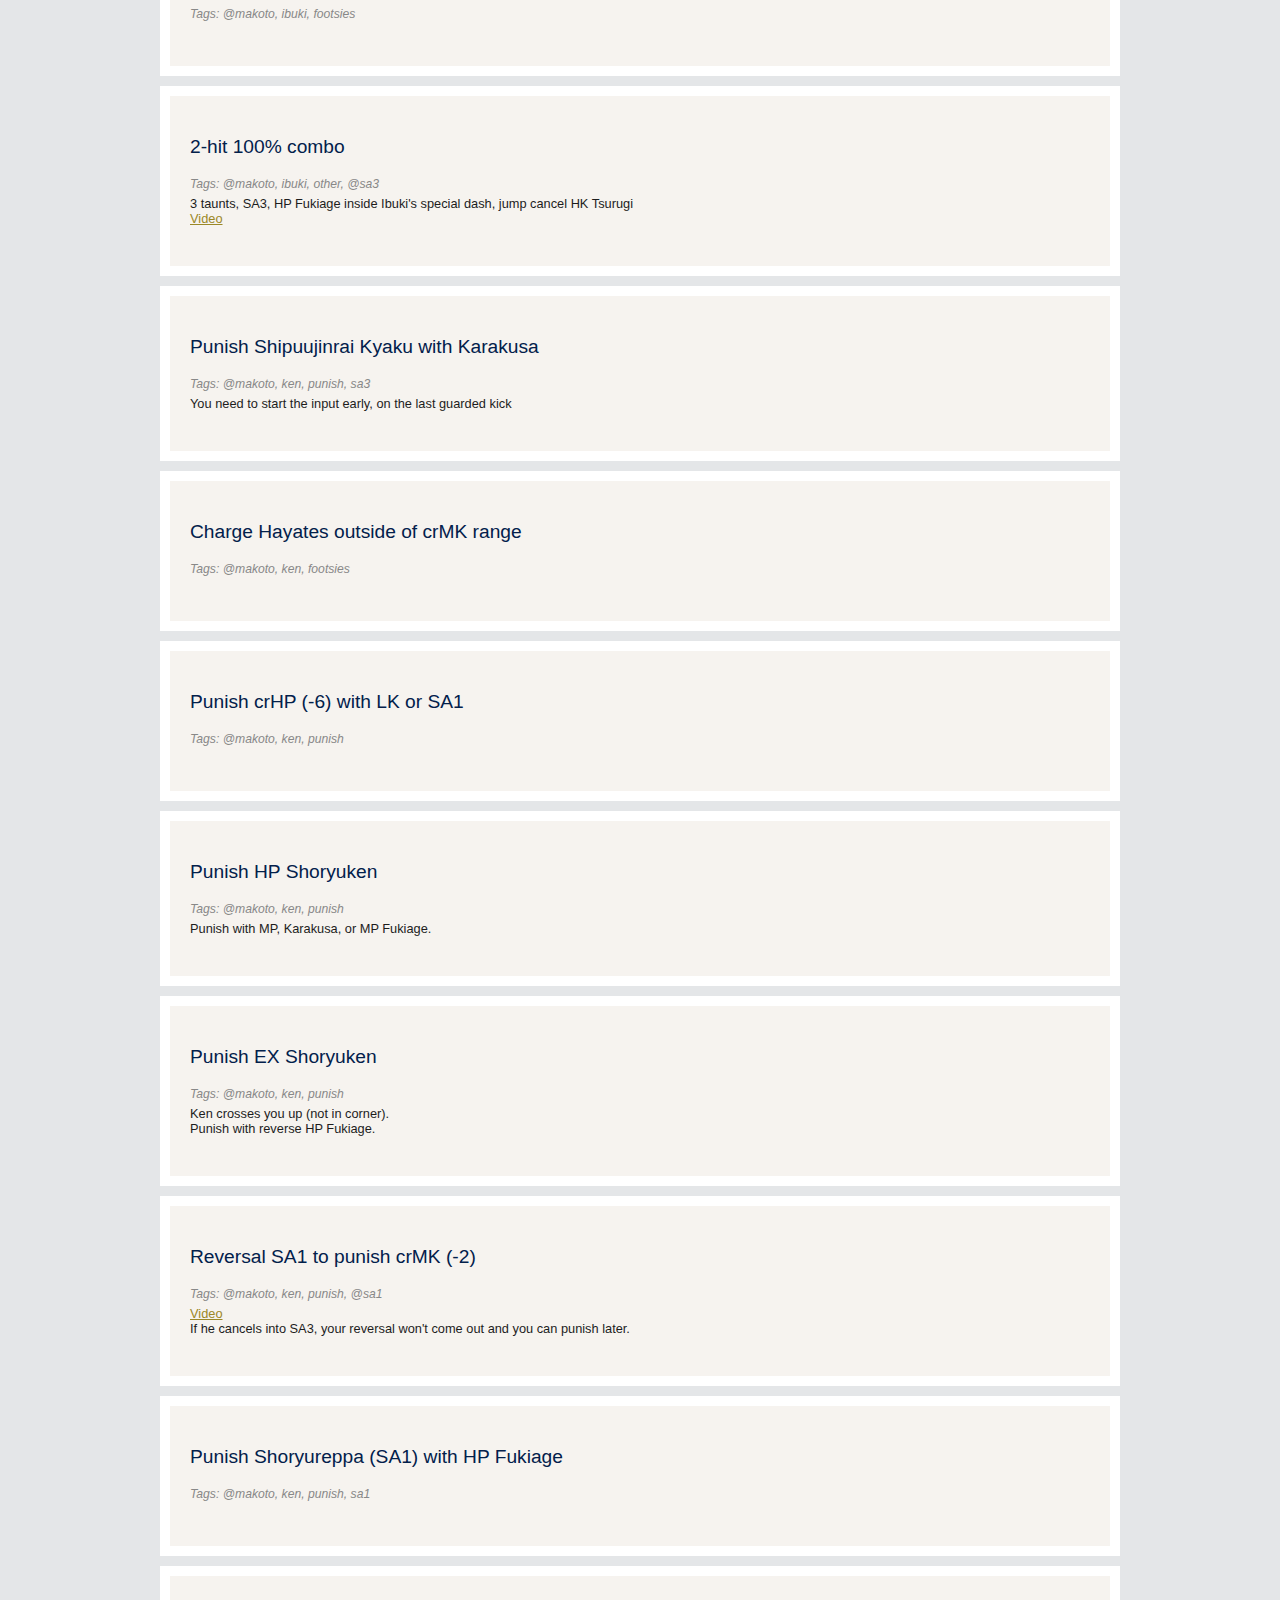
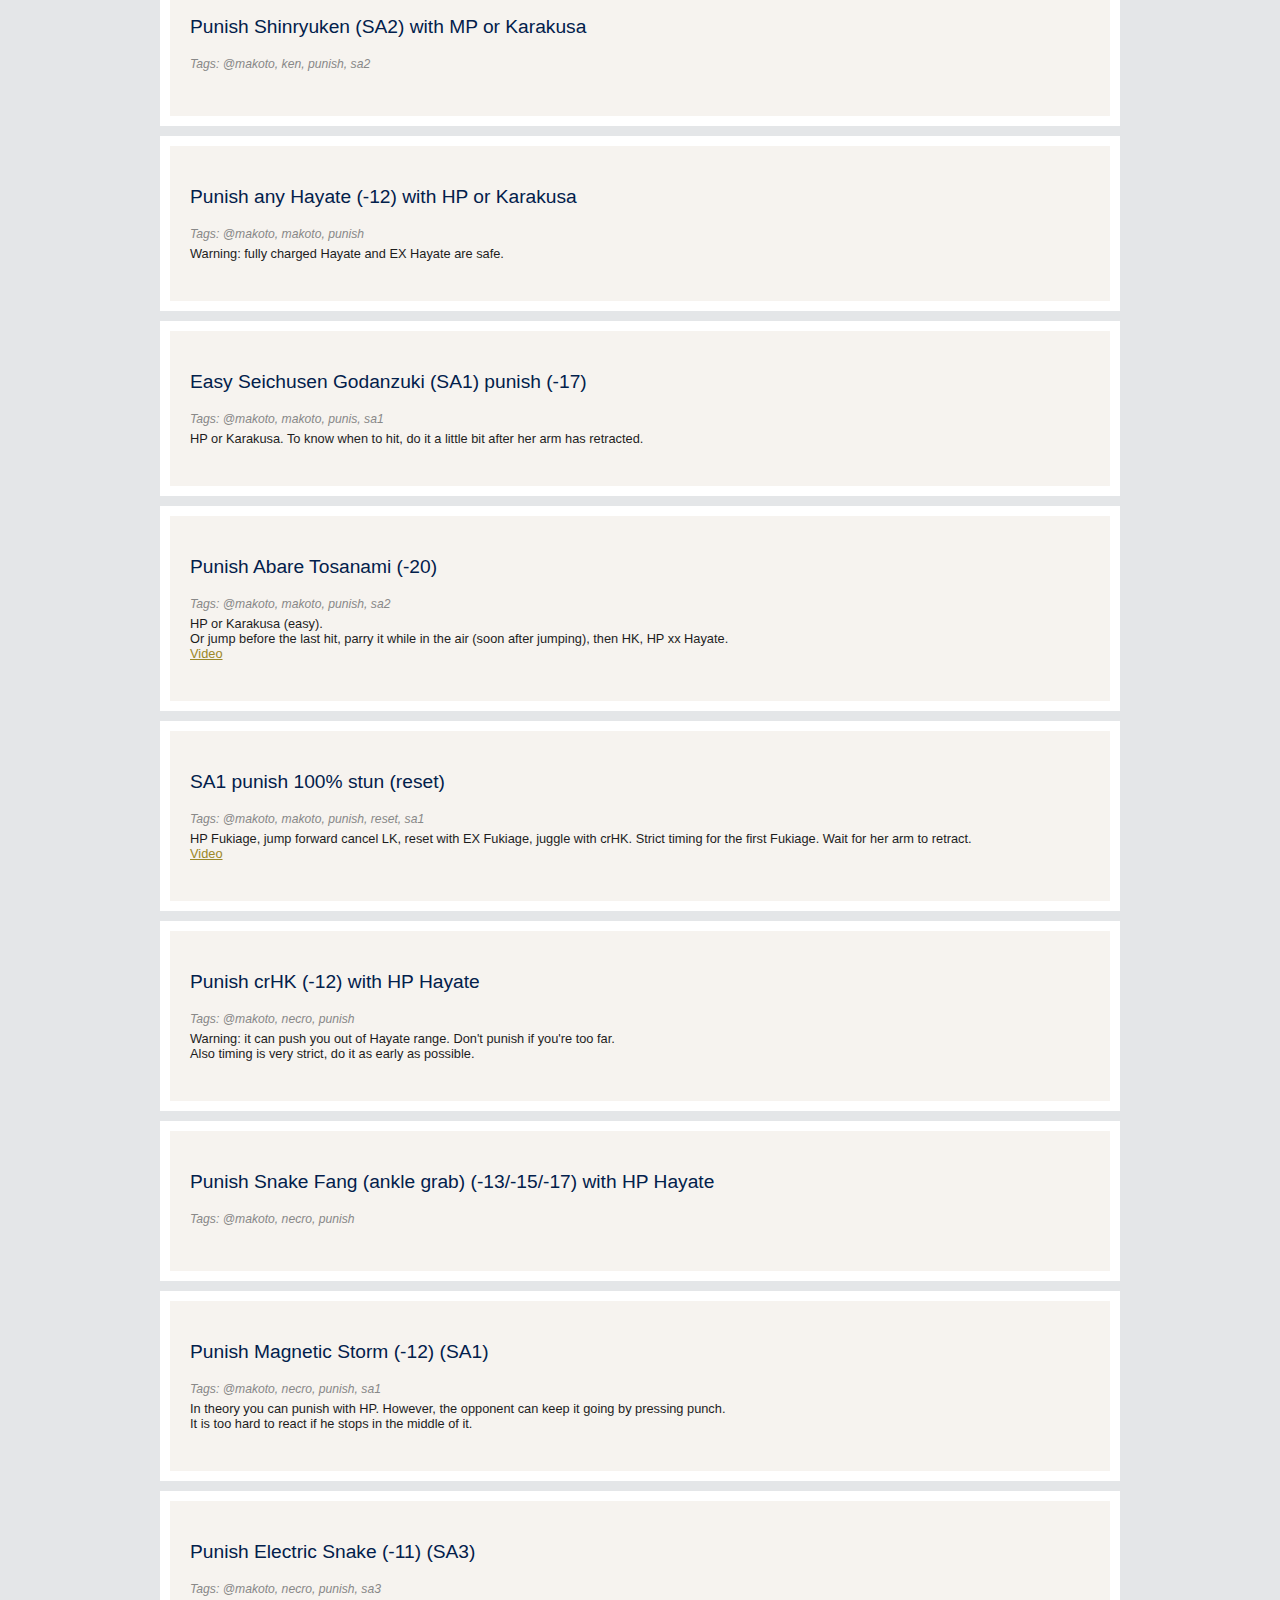
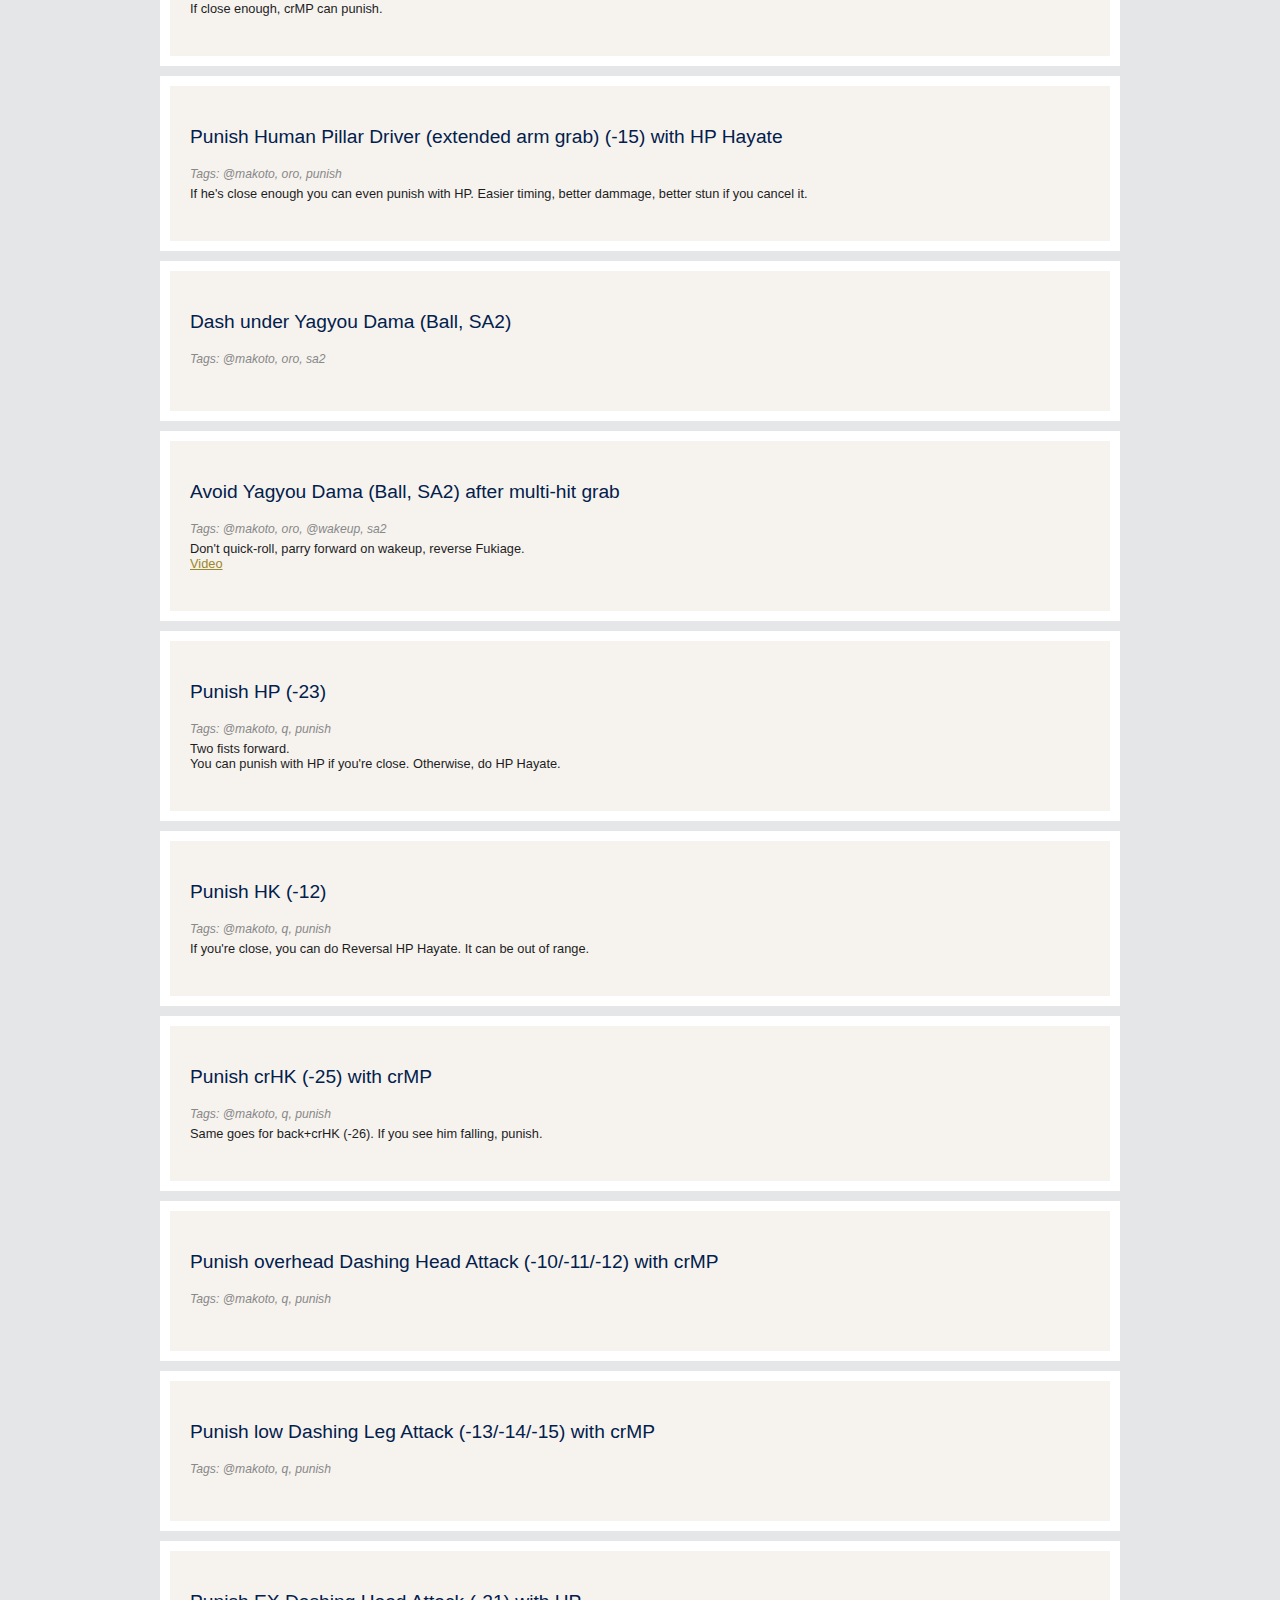
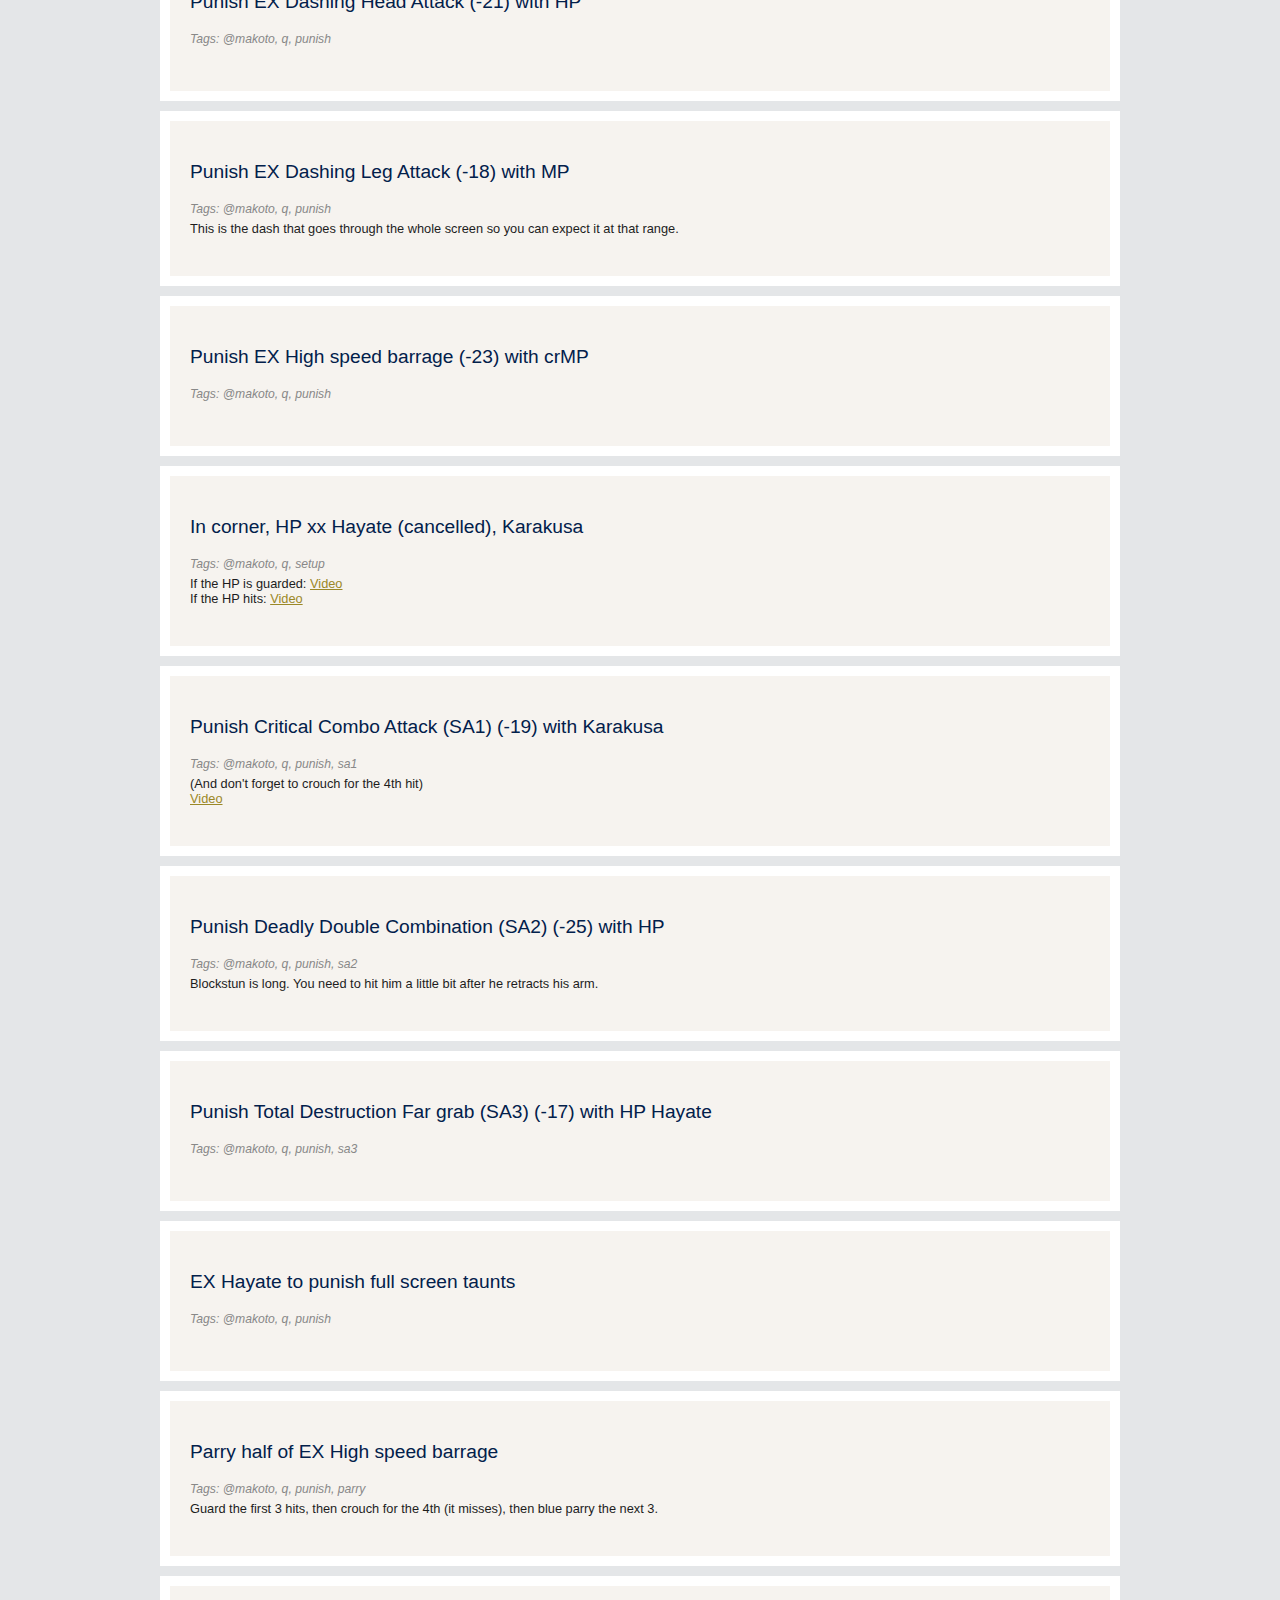
==== commit 1d6a2e88: "changed title, status bar color" ====
--- a/html/3.3.html
+++ b/html/3.3.html
@@ -3,7 +3,7 @@
 <meta name="viewport" content="width=device-width, initial-scale=1">
   
 <head>
-  <title>3.3</title>
+  <title>Third Strike Tech</title>
   <link rel="stylesheet" type="text/css" href="style/style.css" />
   <meta name="robots" content="noindex, nofollow">
 </head>
@@ -12,7 +12,7 @@
   <div id="main">
     <div id="header">
       <div id="logo">
-        <h1><a href="3.3.html"><span class="logo_colour">3.3</span></a></h1>
+        <h1><a href="3.3.html"><span class="logo_colour">Third Strike Tech</span></a></h1>
         <h2>Street Fighter 3: Third Strike</h2>
       </div>
       <div id="menubar">
--- a/html/style/style.css
+++ b/html/style/style.css
@@ -102,7 +102,7 @@
   height: 170px;}
 
 #logo
-{ width: 860px;
+{ width: 900px;
   position: relative;
   height: 134px;}
 
@@ -241,6 +241,14 @@
     }
 
     h5, h6 {
-	font: italic 75% arial, sans-serif;
+	font: italic 90% arial, sans-serif;
+    }
+    #menubar {
+	margin: auto;
+	width: 95%;
+    }
+    #logo {
+	width: auto;
+	margin-left: 20px;
     }
 }
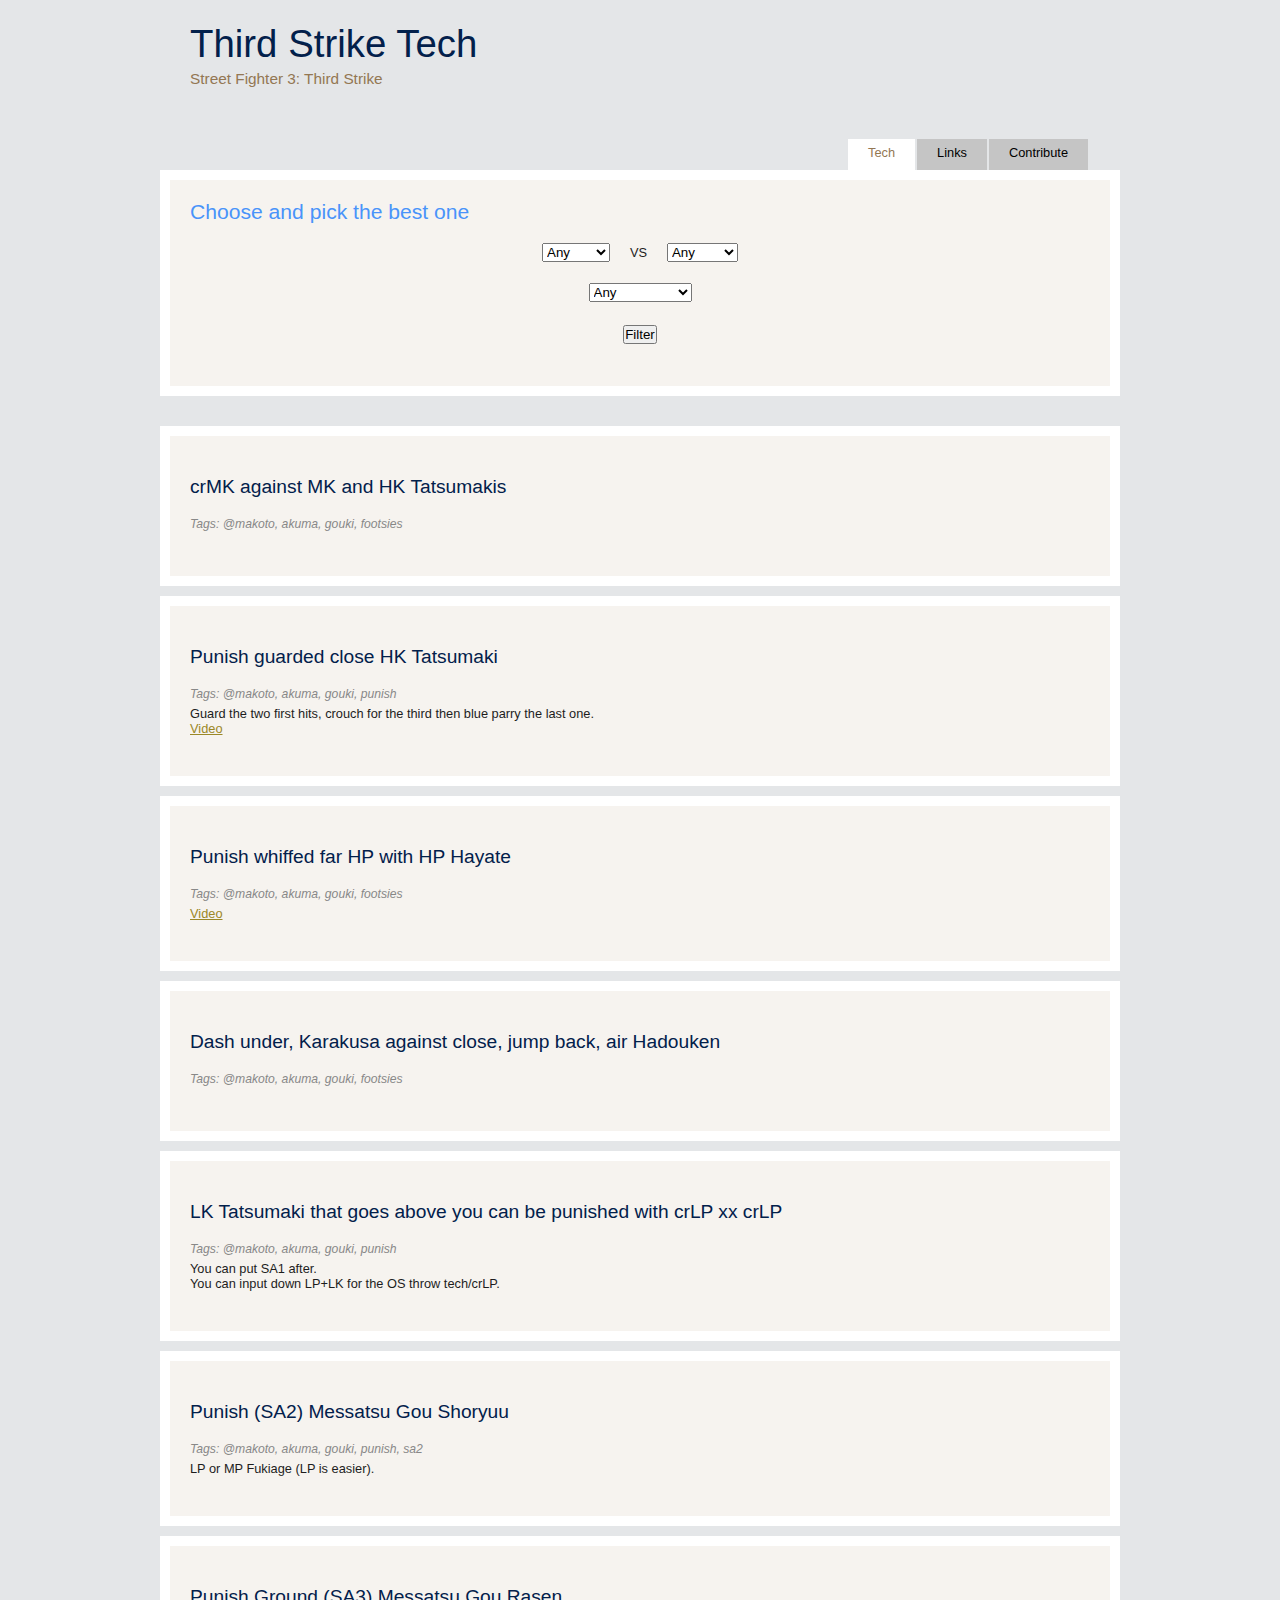
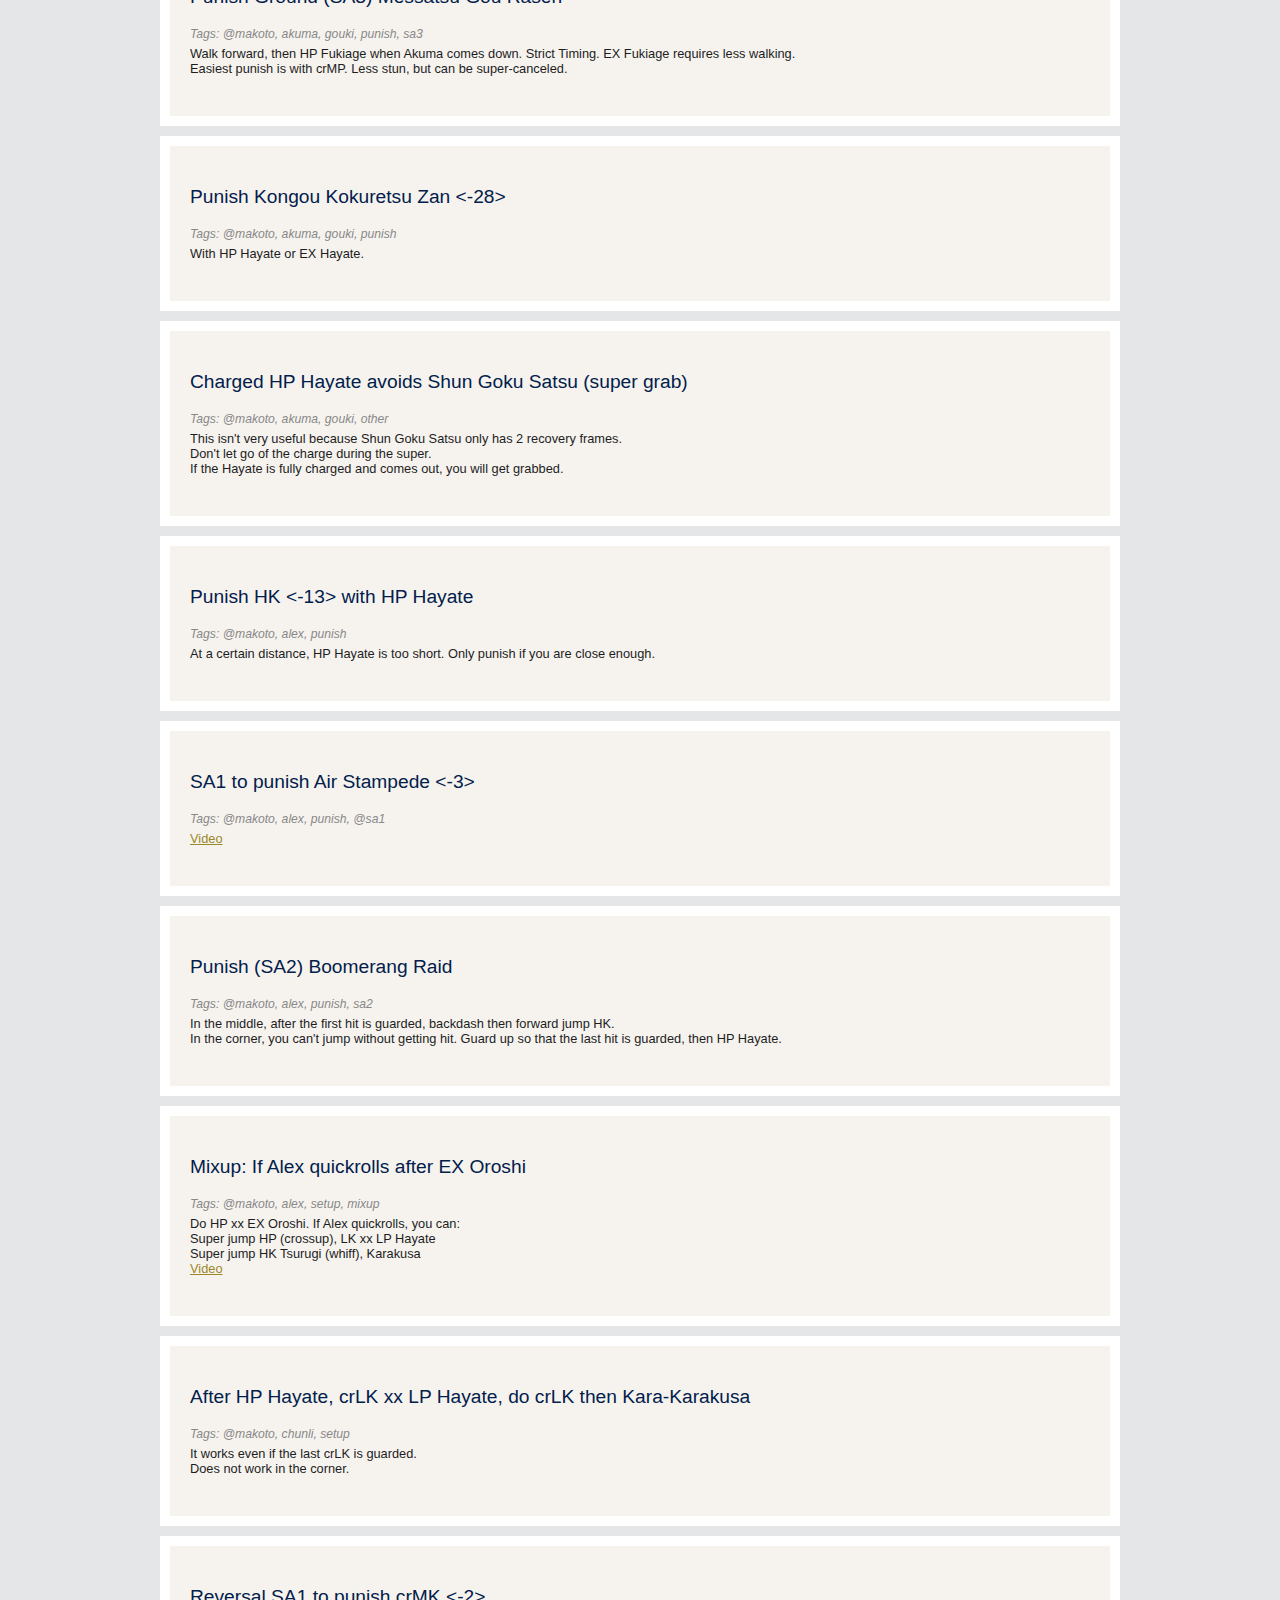
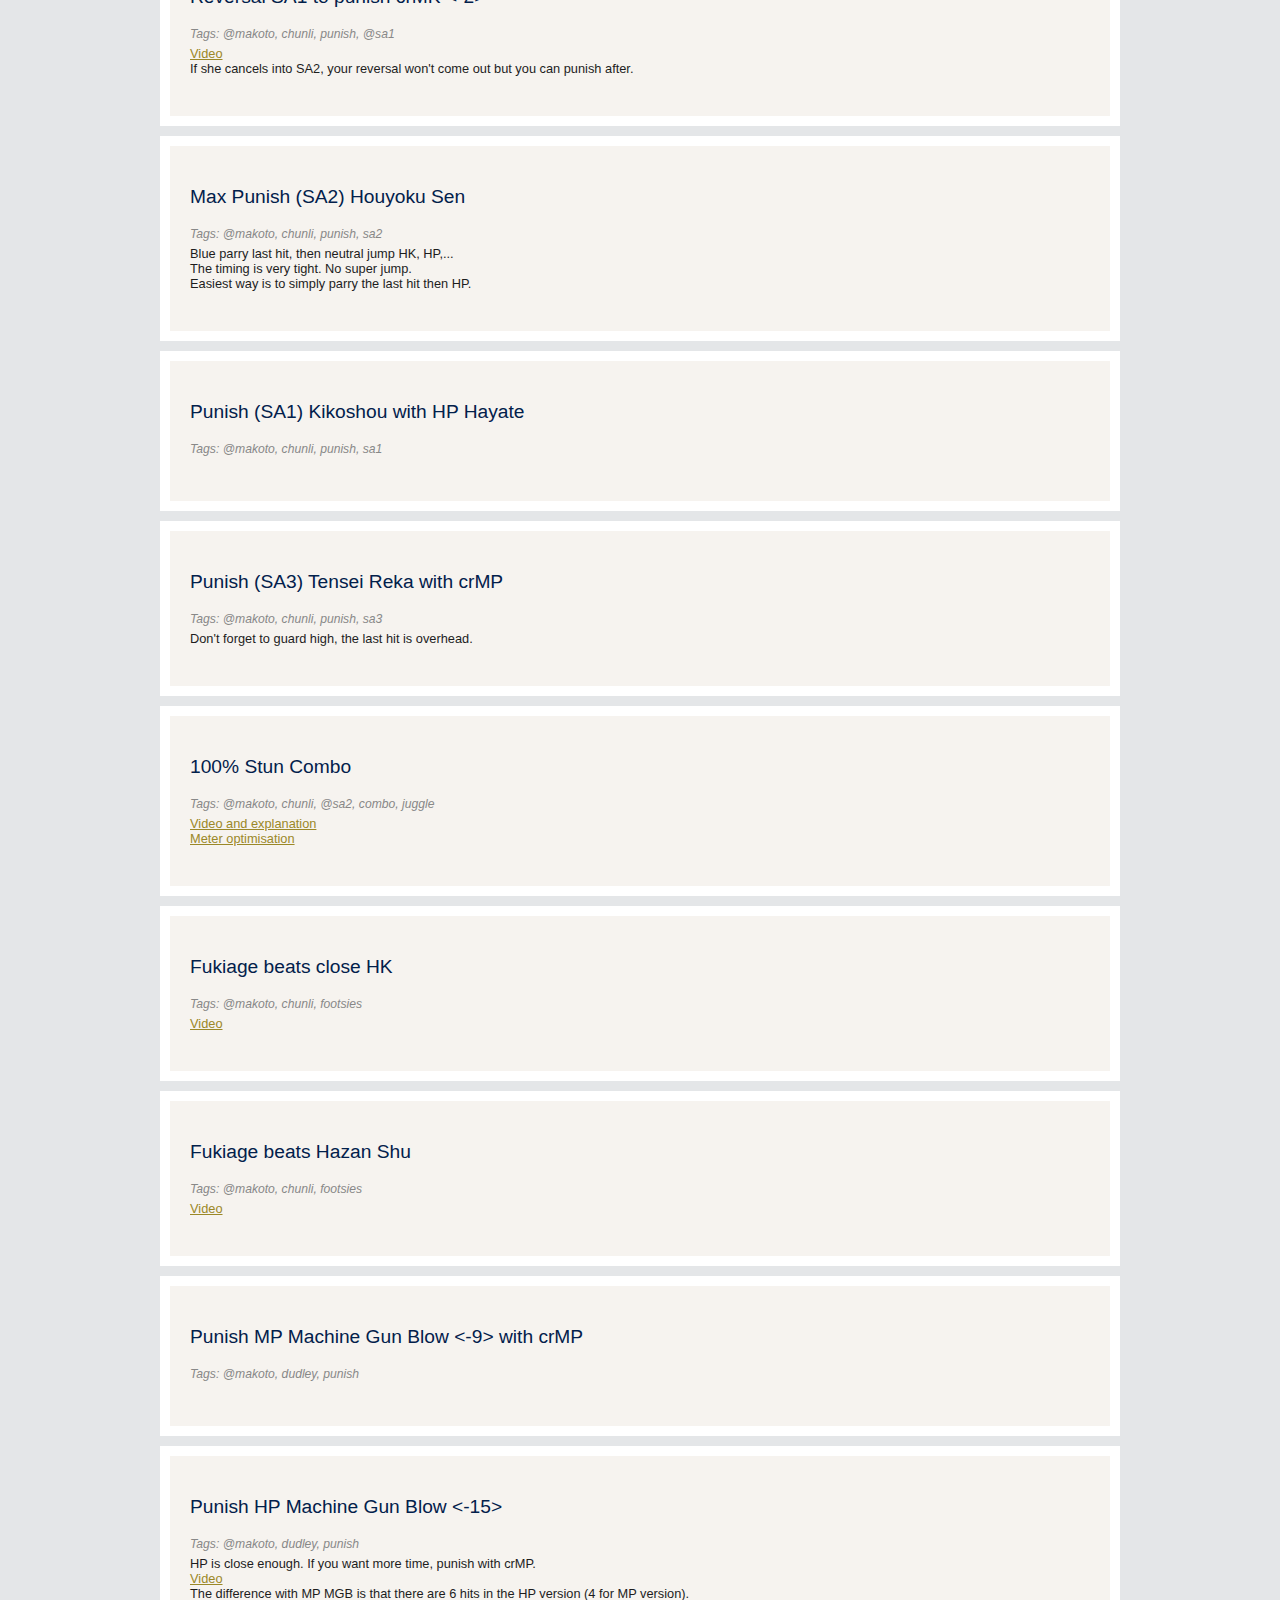
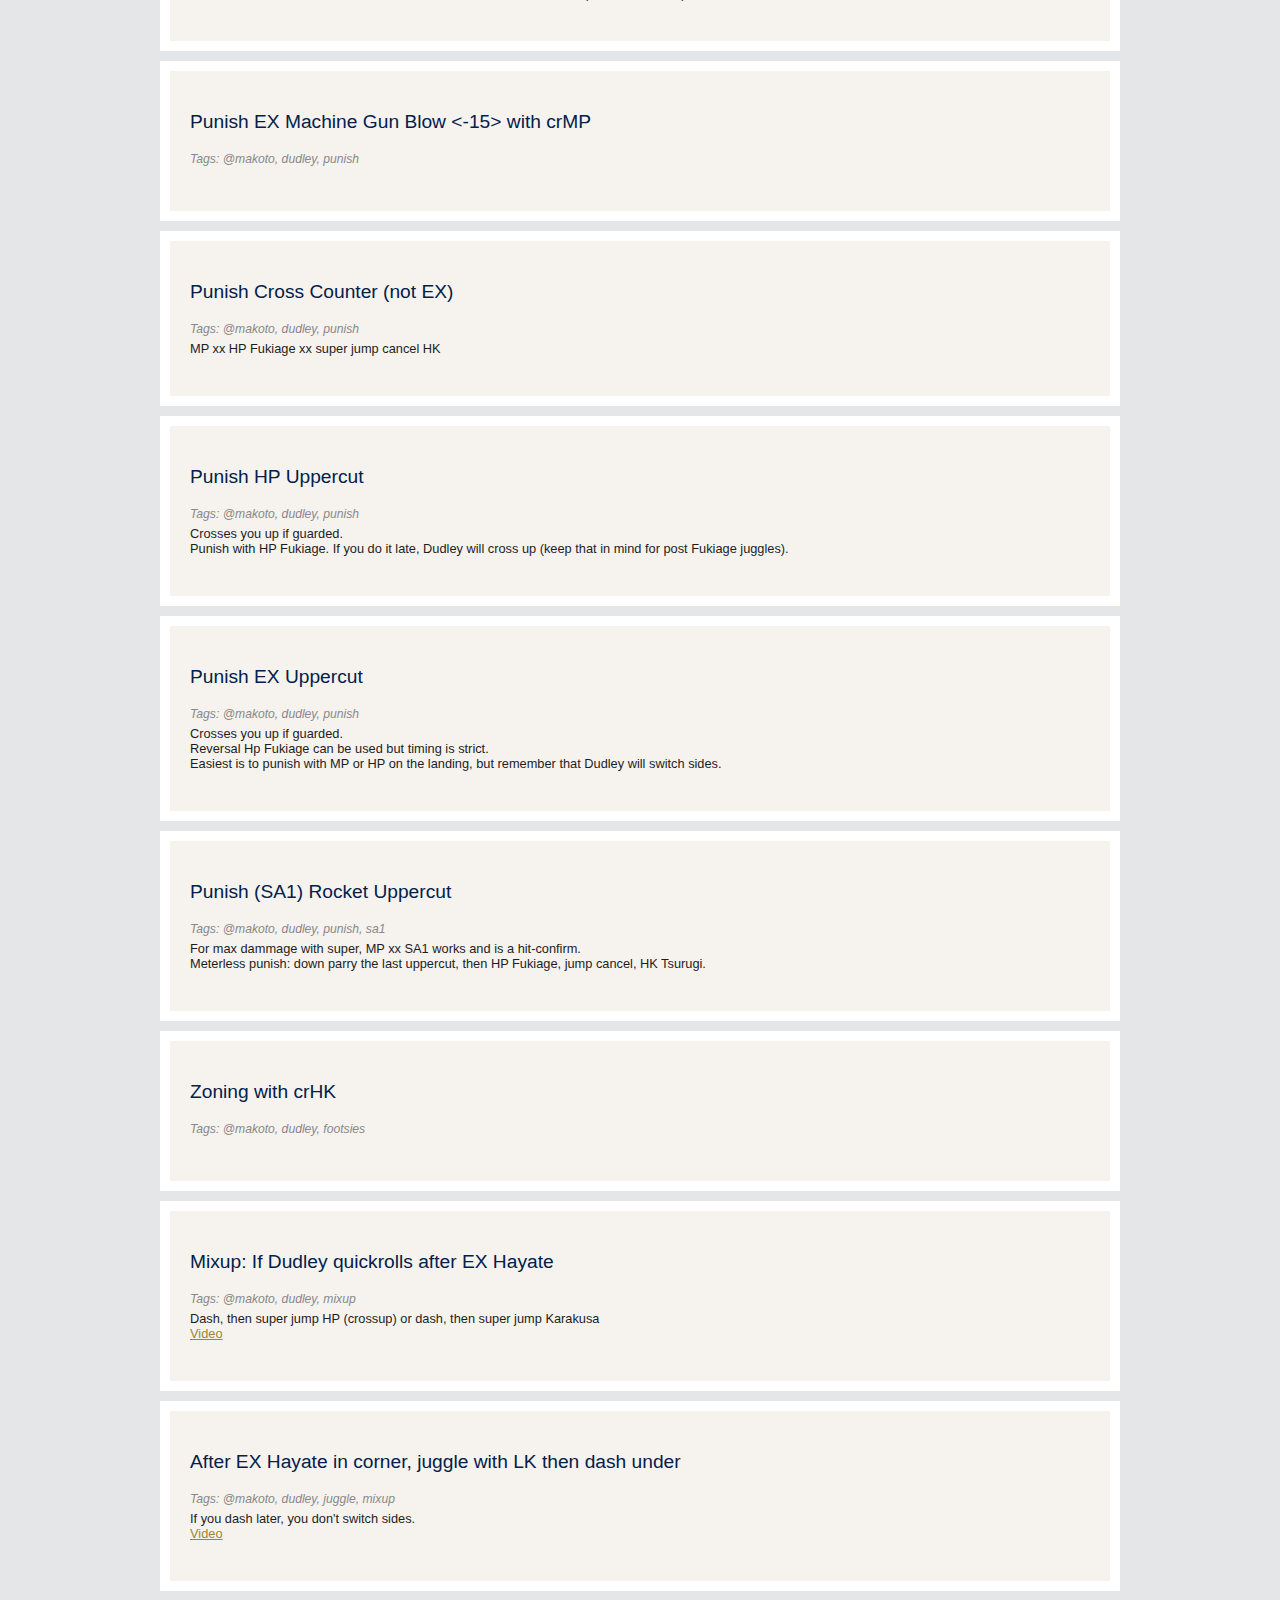
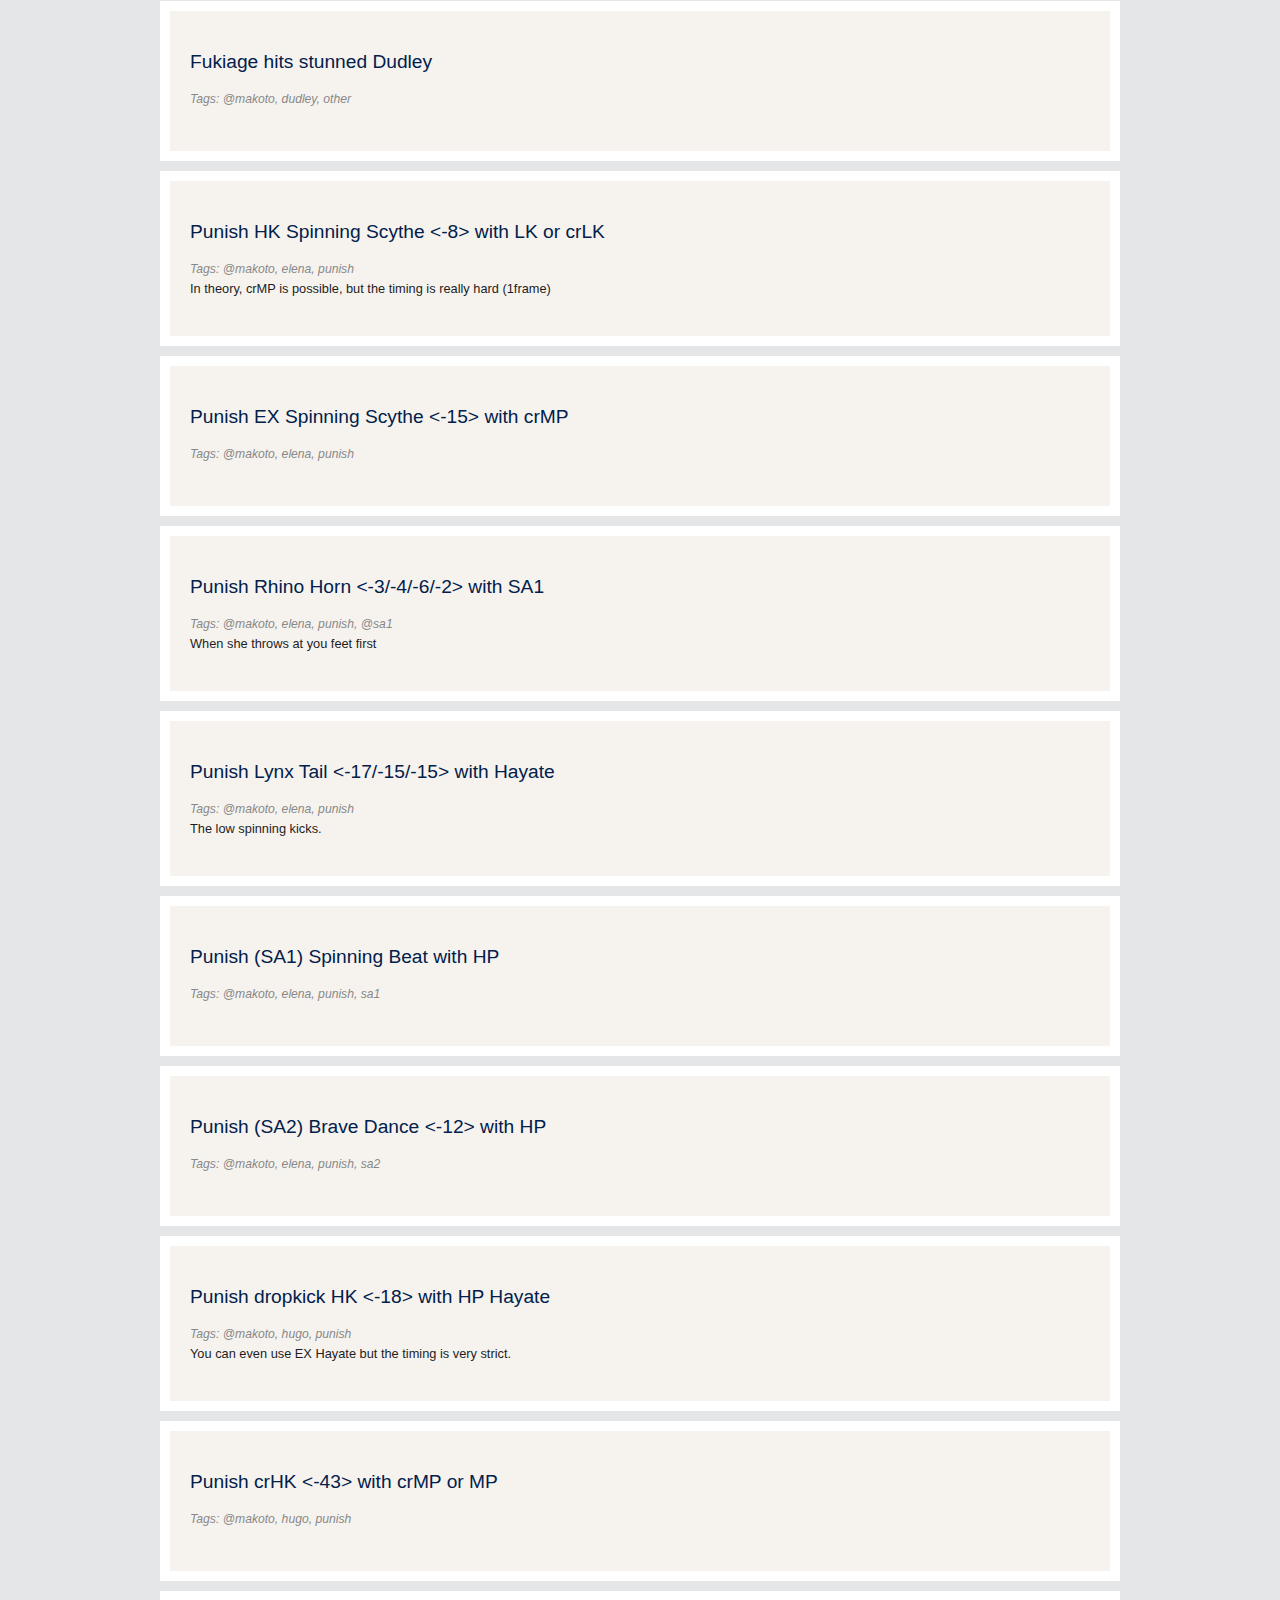
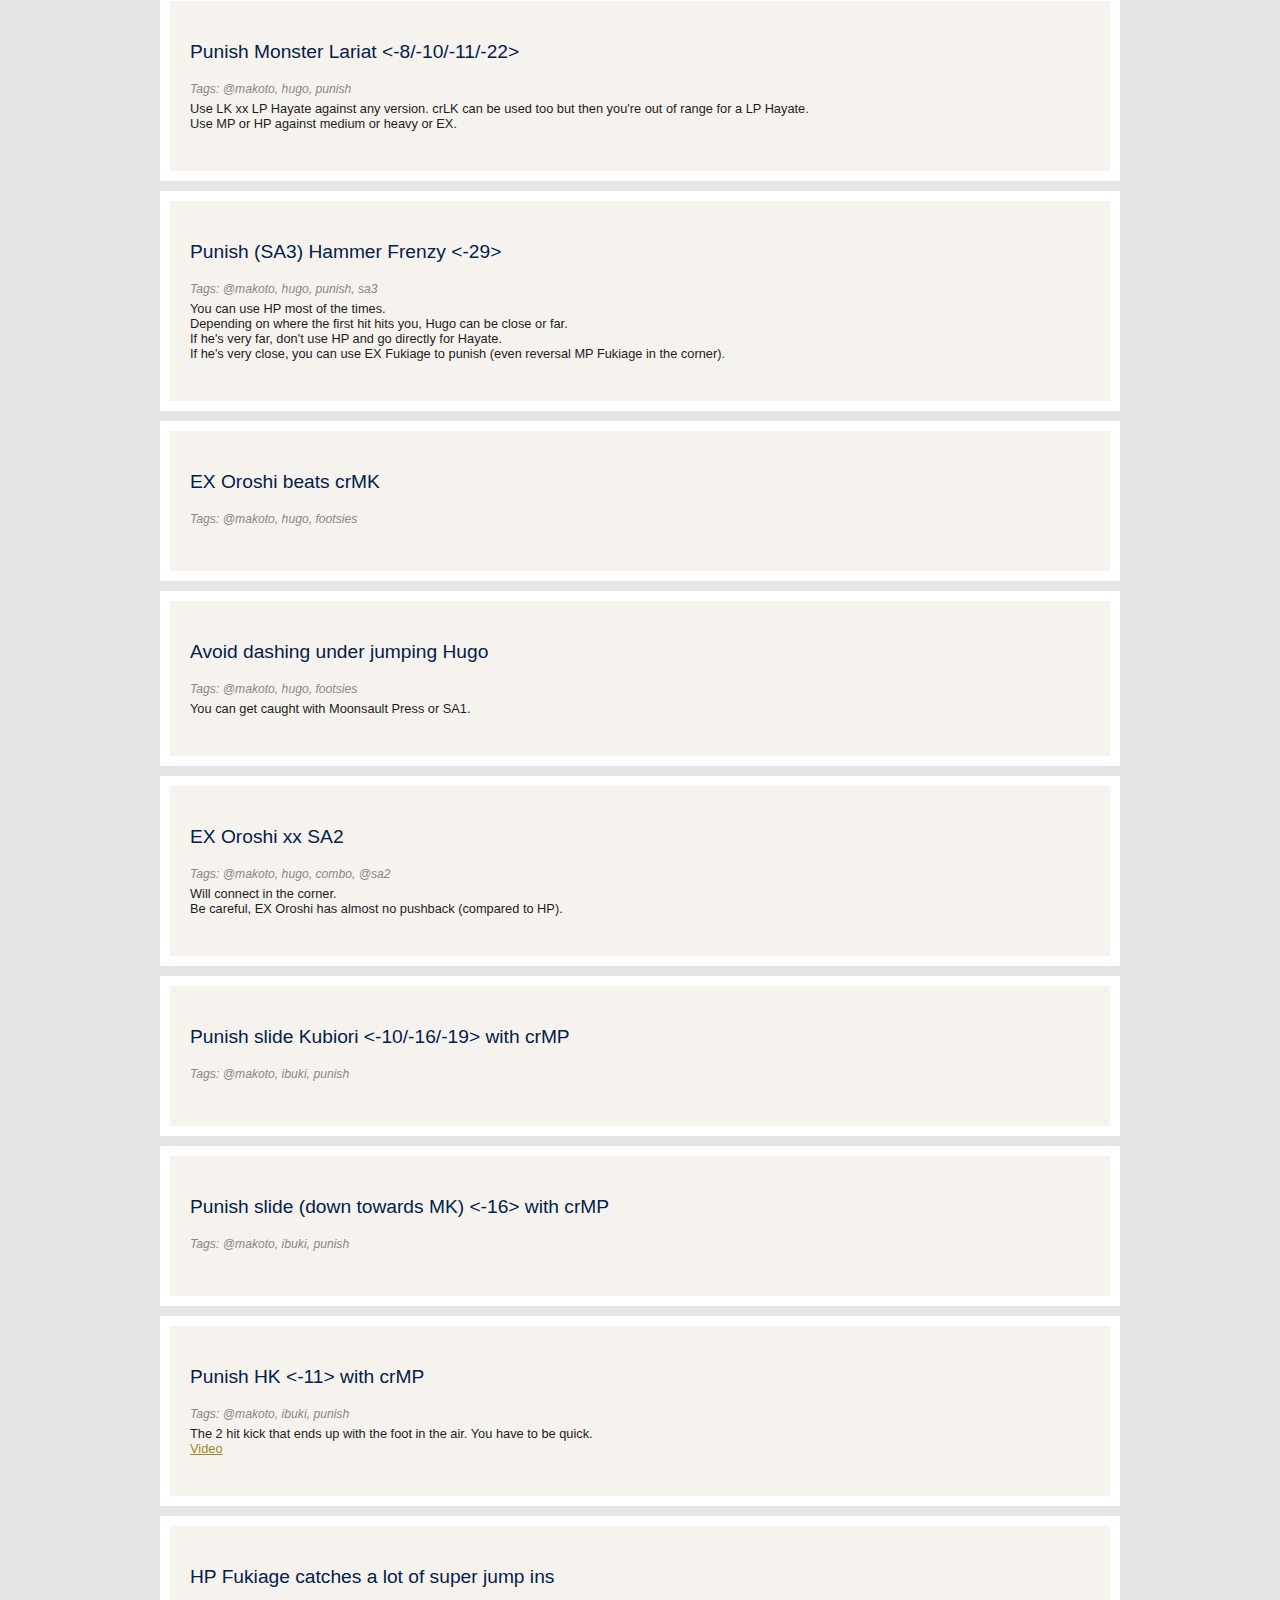
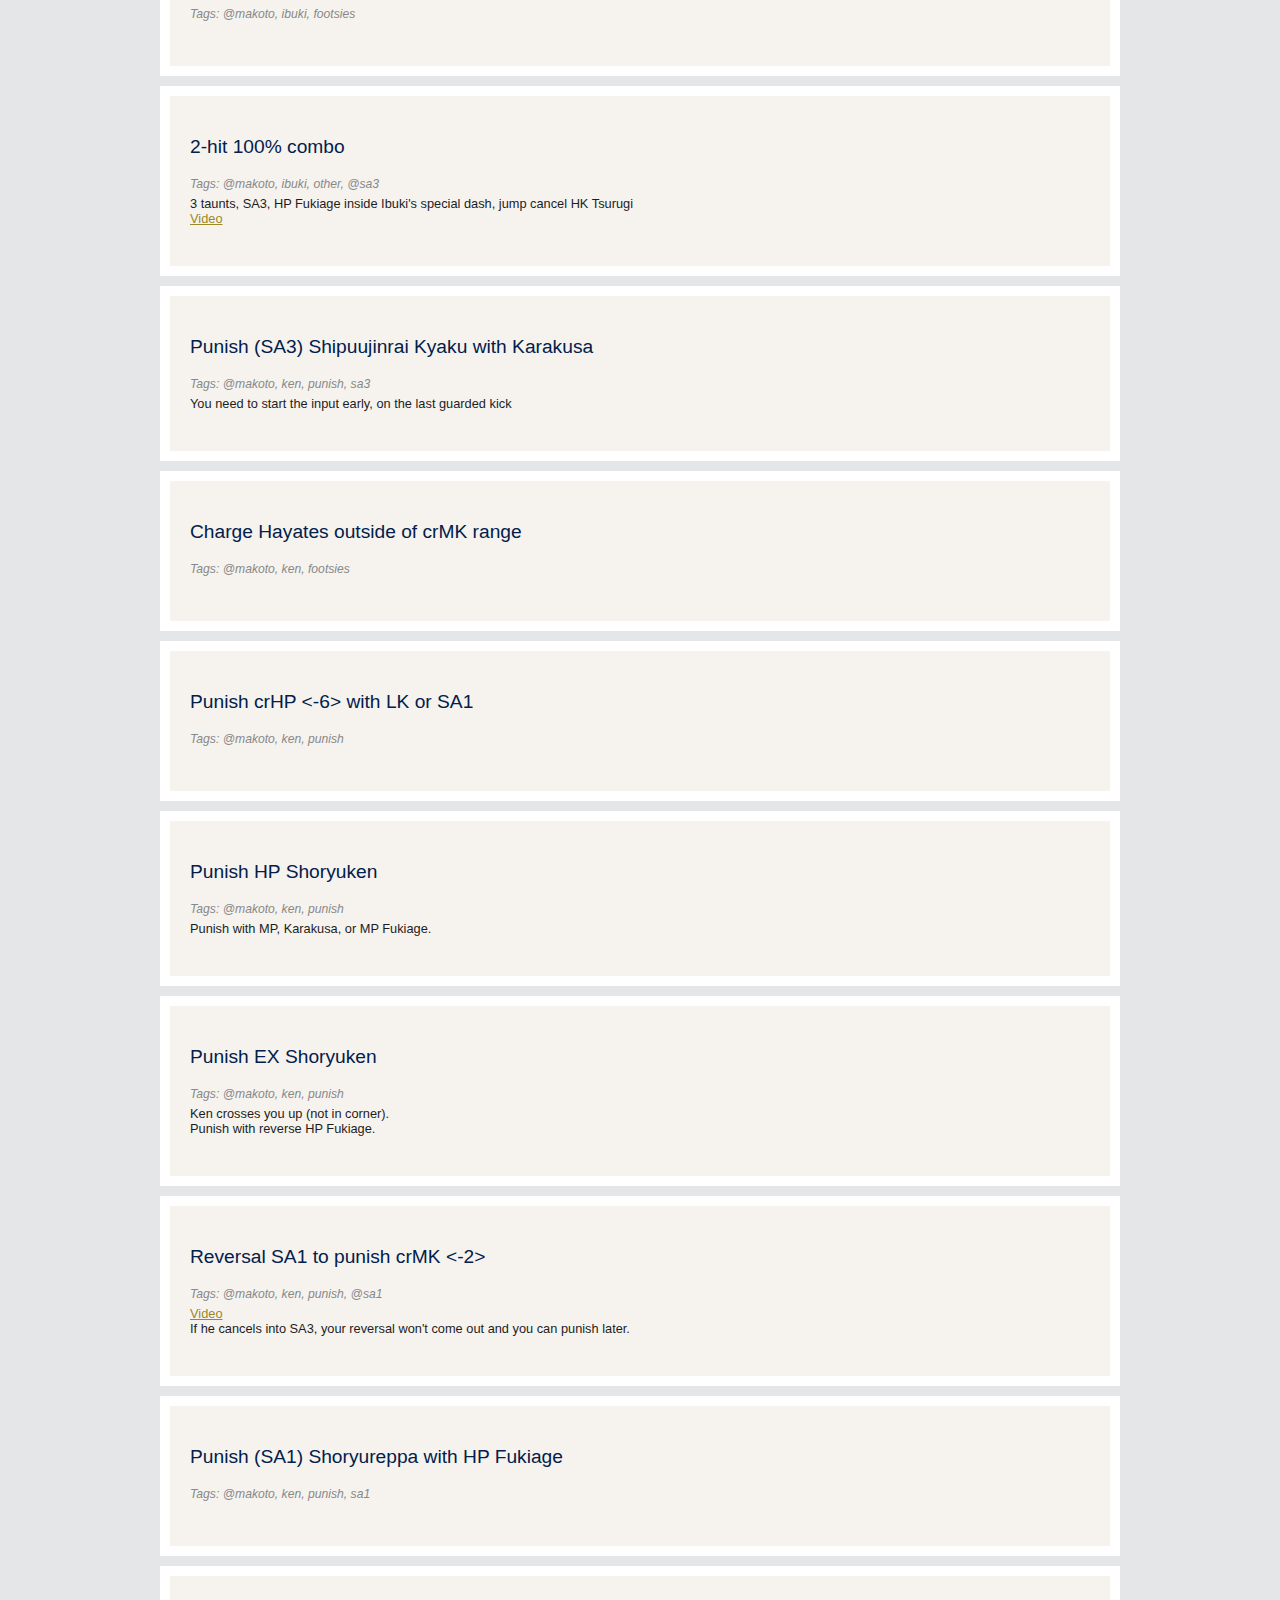
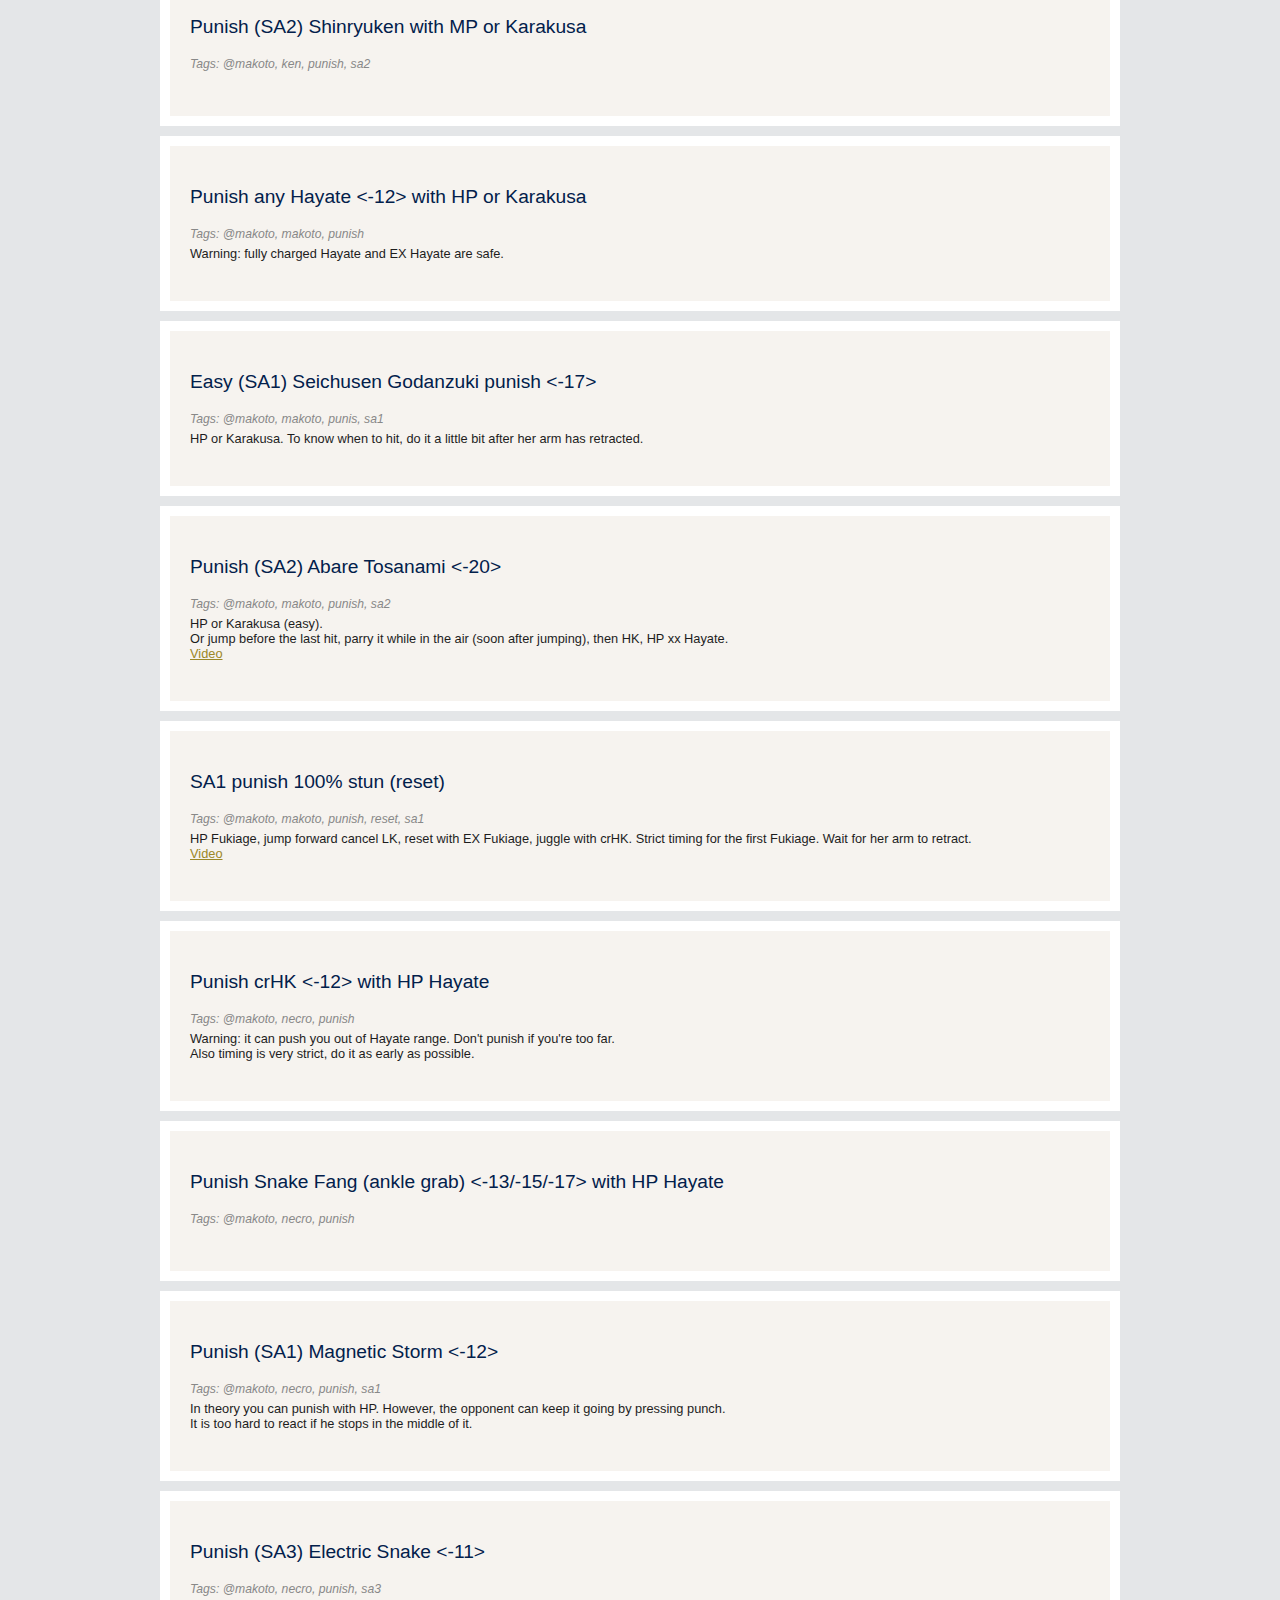
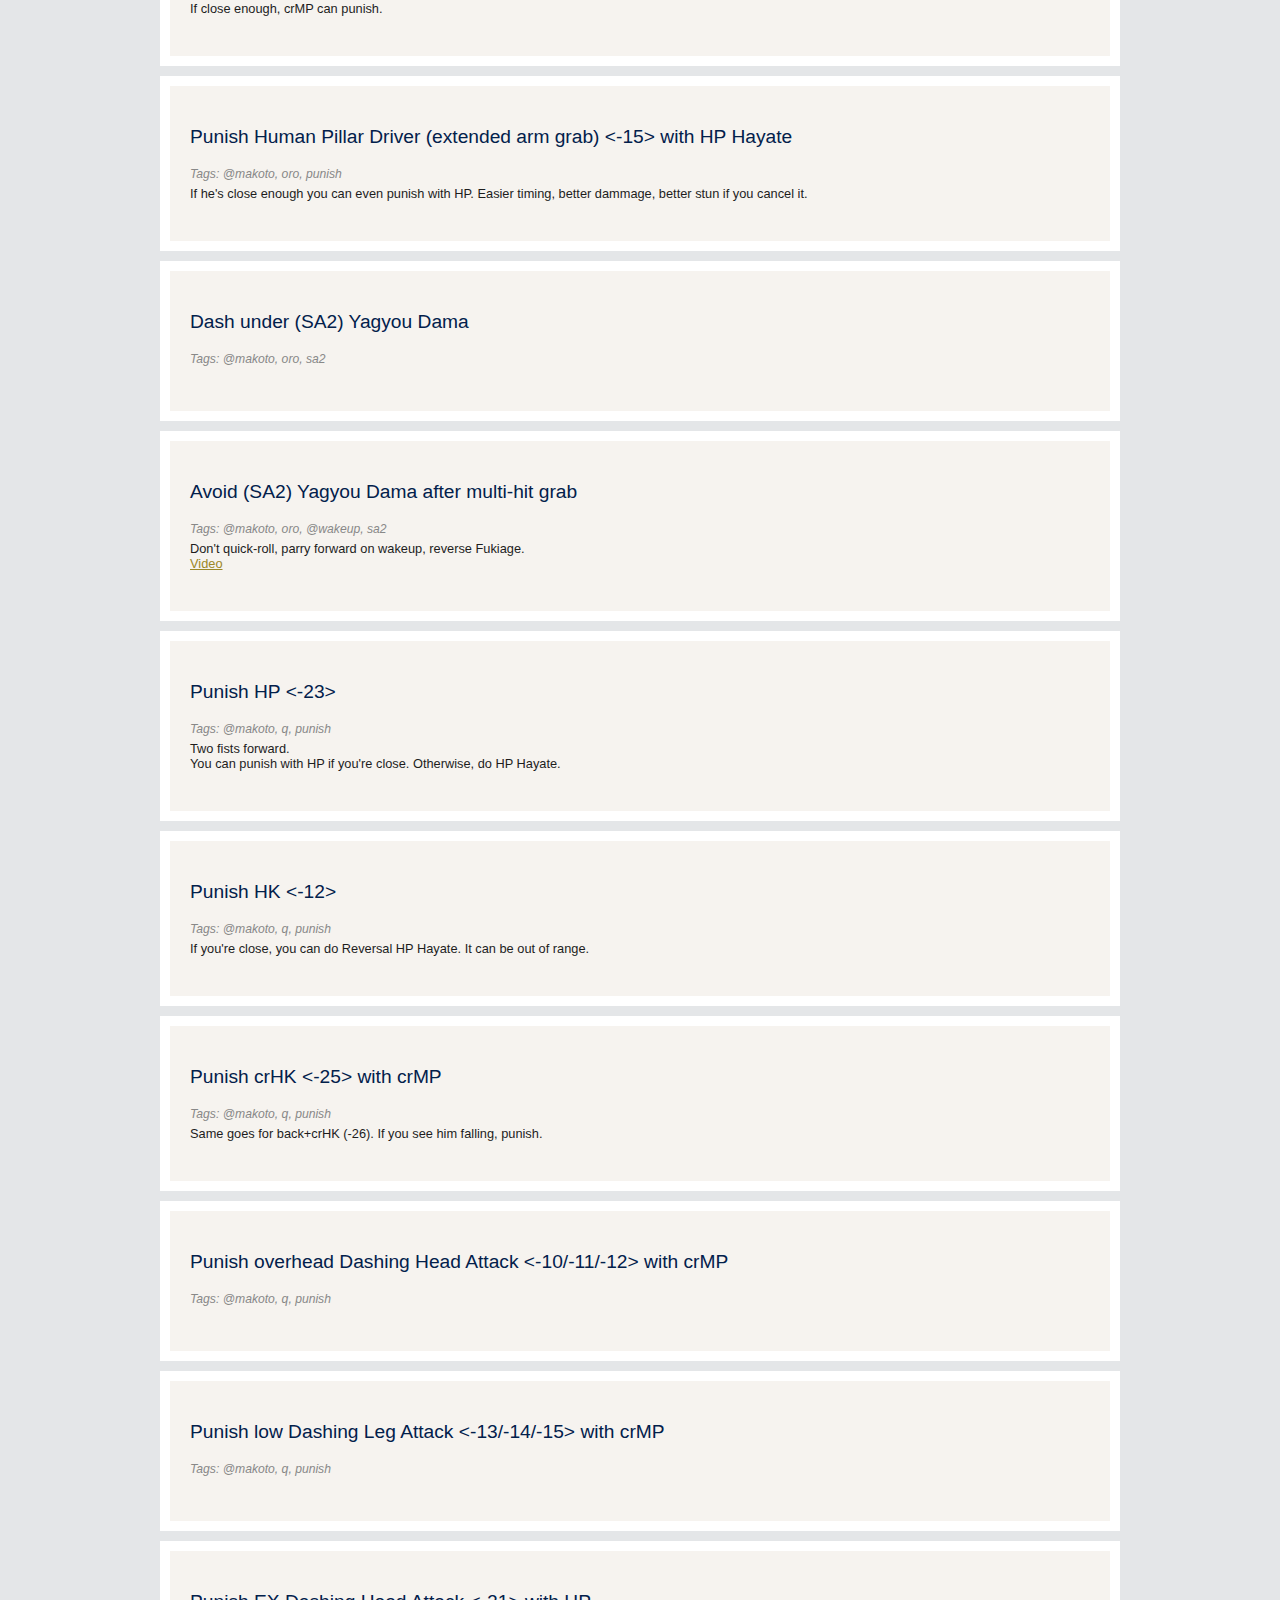
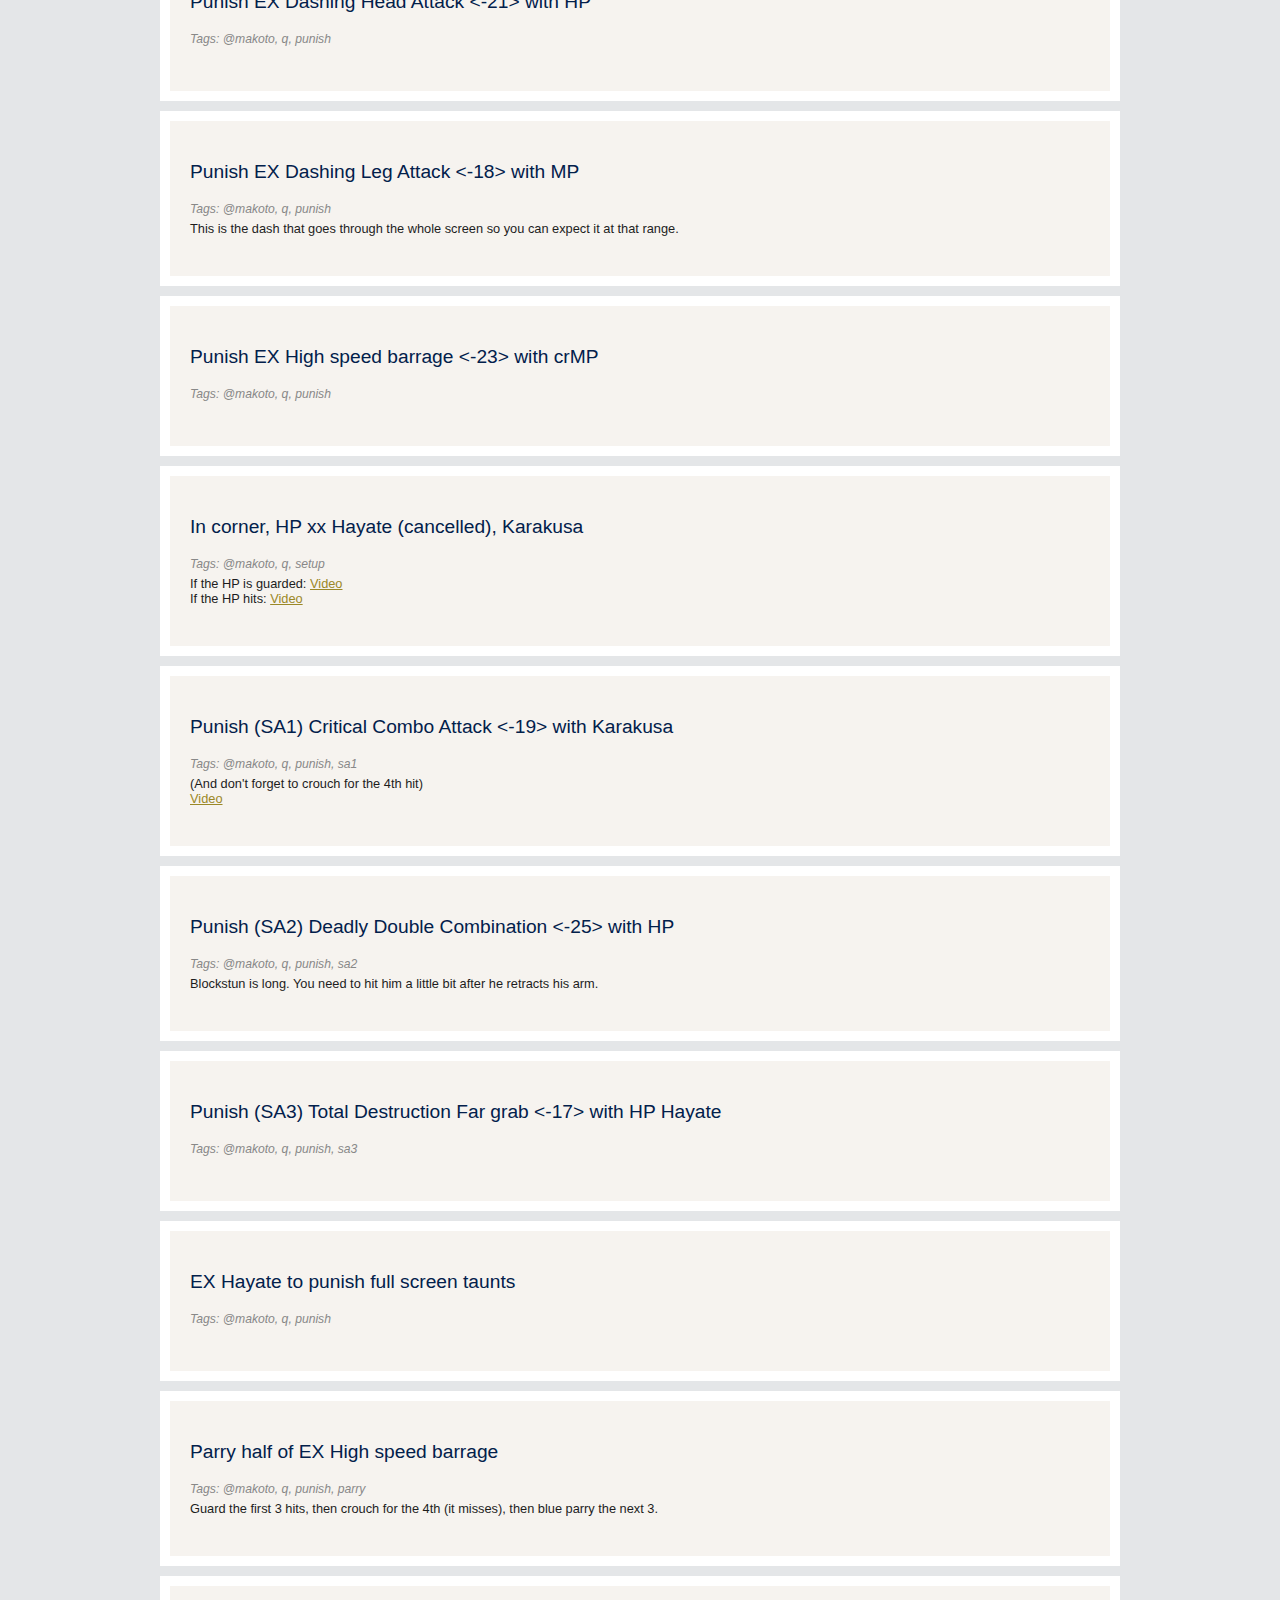
==== commit 8d93333f: "new writing conventions for supers and frame data" ====
--- a/html/3.3.html
+++ b/html/3.3.html
@@ -176,16 +176,16 @@
 <br>    You can input down LP+LK for the OS throw tech/crLP.
 </p></div>
 <div class="block punish sa2 akuma gouki @makoto">
-<p><h2>Punish Messatsu Gou Shoryuu (SA2)</h2>
+<p><h2>Punish (SA2) Messatsu Gou Shoryuu</h2>
 <h5> Tags: @makoto, akuma, gouki, punish, sa2</h5>    LP or MP Fukiage (LP is easier).
 </p></div>
 <div class="block punish sa3 akuma gouki @makoto">
-<p><h2>Punish Ground Messatsu Gou Rasen (SA3)</h2>
+<p><h2>Punish Ground (SA3) Messatsu Gou Rasen</h2>
 <h5> Tags: @makoto, akuma, gouki, punish, sa3</h5>    Walk forward, then HP Fukiage when Akuma comes down. Strict Timing. EX Fukiage requires less walking.
 <br>    Easiest punish is with crMP. Less stun, but can be super-canceled.
 </p></div>
 <div class="block punish akuma gouki @makoto">
-<p><h2>Punish Kongou Kokuretsu Zan (-28)</h2>
+<p><h2>Punish Kongou Kokuretsu Zan <-28></h2>
 <h5> Tags: @makoto, akuma, gouki, punish</h5>    With HP Hayate or EX Hayate.
 </p></div>
 <div class="block other akuma gouki @makoto">
@@ -195,20 +195,20 @@
 <br>    If the Hayate is fully charged and comes out, you will get grabbed.
 </p></div>
 <div class="block punish alex @makoto">
-<p><h2>Punish HK (-13) with HP Hayate</h2>
+<p><h2>Punish HK <-13> with HP Hayate</h2>
 <h5> Tags: @makoto, alex, punish</h5>    At a certain distance, HP Hayate is too short. Only punish if you are close enough.
 </p></div>
 <div class="block punish @sa1 alex @makoto">
-<p><h2>SA1 to punish Air Stampede (stomp) (-3)</h2>
+<p><h2>SA1 to punish Air Stampede <-3></h2>
 <h5> Tags: @makoto, alex, punish, @sa1</h5>    <a href="https://youtu.be/MOCVDPE6dV0?t=8m51s">Video</a>
 </p></div>
 <div class="block punish sa2 alex @makoto">
-<p><h2>Punish Boomerang Raid (SA2)</h2>
+<p><h2>Punish (SA2) Boomerang Raid</h2>
 <h5> Tags: @makoto, alex, punish, sa2</h5>    In the middle, after the first hit is guarded, backdash then forward jump HK.
 <br>    In the corner, you can't jump without getting hit. Guard up so that the last hit is guarded, then HP Hayate.
 </p></div>
 <div class="block setup mixup alex @makoto">
-<p><h2>Mixup: Alex quickrolls after EX Oroshi</h2>
+<p><h2>Mixup: If Alex quickrolls after EX Oroshi</h2>
 <h5> Tags: @makoto, alex, setup, mixup</h5>    Do HP xx EX Oroshi. If Alex quickrolls, you can:
 <br>    Super jump HP (crossup), LK xx LP Hayate
 <br>    Super jump HK Tsurugi (whiff), Karakusa
@@ -220,21 +220,21 @@
 <br>    Does not work in the corner.
 </p></div>
 <div class="block punish @sa1 chunli @makoto">
-<p><h2>Reversal SA1 to punish crMK (-2)</h2>
+<p><h2>Reversal SA1 to punish crMK <-2></h2>
 <h5> Tags: @makoto, chunli, punish, @sa1</h5>    <a href="https://youtu.be/E0J9J87JL7s?t=8m15s">Video</a>
 <br>    If she cancels into SA2, your reversal won't come out but you can punish after.
 </p></div>
 <div class="block punish sa2 chunli @makoto">
-<p><h2>Max Punish SA2</h2>
+<p><h2>Max Punish (SA2) Houyoku Sen</h2>
 <h5> Tags: @makoto, chunli, punish, sa2</h5>    Blue parry last hit, then neutral jump HK, HP,...
 <br>    The timing is very tight. No super jump.
 <br>    Easiest way is to simply parry the last hit then HP.
 </p></div>
 <div class="block punish sa1 chunli @makoto">
-<p><h2>Punish Kikoshou (SA1) with HP Hayate</h2>
+<p><h2>Punish (SA1) Kikoshou with HP Hayate</h2>
 <h5> Tags: @makoto, chunli, punish, sa1</h5></p></div>
 <div class="block punish sa3 chunli @makoto">
-<p><h2>Punish Tensei Reka (SA3) with crMP</h2>
+<p><h2>Punish (SA3) Tensei Reka with crMP</h2>
 <h5> Tags: @makoto, chunli, punish, sa3</h5>    Don't forget to guard high, the last hit is overhead.
 </p></div>
 <div class="block @sa2 combo juggle chunli @makoto">
@@ -251,16 +251,16 @@
 <h5> Tags: @makoto, chunli, footsies</h5>    <a href="https://www.youtube.com/watch?v=YwrjU4wsoy0&feature=youtu.be&t=10m50s">Video</a>
 </p></div>
 <div class="block punish dudley @makoto">
-<p><h2>Punish MP Machine Gun Blow (-9) with crMP</h2>
+<p><h2>Punish MP Machine Gun Blow <-9> with crMP</h2>
 <h5> Tags: @makoto, dudley, punish</h5></p></div>
 <div class="block punish dudley @makoto">
-<p><h2>Punish HP Machine Gun Blow (-15)</h2>
+<p><h2>Punish HP Machine Gun Blow <-15></h2>
 <h5> Tags: @makoto, dudley, punish</h5>    HP is close enough. If you want more time, punish with crMP.
 <br>    <a href="https://youtu.be/N-fVnPzgTbU?t=57s">Video</a>
 <br>    The difference with MP MGB is that there are 6 hits in the HP version (4 for MP version).
 </p></div>
 <div class="block punish dudley @makoto">
-<p><h2>Punish EX Machine Gun Blow (-15) with crMP</h2>
+<p><h2>Punish EX Machine Gun Blow <-15> with crMP</h2>
 <h5> Tags: @makoto, dudley, punish</h5></p></div>
 <div class="block punish dudley @makoto">
 <p><h2>Punish Cross Counter (not EX)</h2>
@@ -278,7 +278,7 @@
 <br>    Easiest is to punish with MP or HP on the landing, but remember that Dudley will switch sides.
 </p></div>
 <div class="block punish sa1 dudley @makoto">
-<p><h2>Punish Rocket Uppercut (SA1)</h2>
+<p><h2>Punish (SA1) Rocket Uppercut</h2>
 <h5> Tags: @makoto, dudley, punish, sa1</h5>    For max dammage with super, MP xx SA1 works and is a hit-confirm.
 <br>    Meterless punish: down parry the last uppercut, then HP Fukiage, jump cancel, HK Tsurugi.
 </p></div>
@@ -286,7 +286,7 @@
 <p><h2>Zoning with crHK</h2>
 <h5> Tags: @makoto, dudley, footsies</h5></p></div>
 <div class="block mixup dudley @makoto">
-<p><h2>Mixup: Dudley quickrolls after EX Hayate</h2>
+<p><h2>Mixup: If Dudley quickrolls after EX Hayate</h2>
 <h5> Tags: @makoto, dudley, mixup</h5>    Dash, then super jump HP (crossup) or dash, then super jump Karakusa
 <br>    <a href="https://twitter.com/murakamigouki/status/807899448604966912">Video</a>
 </p></div>
@@ -299,40 +299,40 @@
 <p><h2>Fukiage hits stunned Dudley</h2>
 <h5> Tags: @makoto, dudley, other</h5></p></div>
 <div class="block punish elena @makoto">
-<p><h2>Punish HK Spinning Scythe (-8) with LK or crLK</h2>
+<p><h2>Punish HK Spinning Scythe <-8> with LK or crLK</h2>
 <h5> Tags: @makoto, elena, punish</h5>    In theory, crMP is possible, but the timing is really hard (1frame)
 </p></div>
 <div class="block punish elena @makoto">
-<p><h2>Punish EX Spinning Scythe (-15) with crMP</h2>
+<p><h2>Punish EX Spinning Scythe <-15> with crMP</h2>
 <h5> Tags: @makoto, elena, punish</h5></p></div>
 <div class="block punish @sa1 elena @makoto">
-<p><h2>Punish Rhino Horn (-3/-4/-6/-2 EX) with SA1</h2>
+<p><h2>Punish Rhino Horn <-3/-4/-6/-2> with SA1</h2>
 <h5> Tags: @makoto, elena, punish, @sa1</h5>    When she throws at you feet first 
 </p></div>
 <div class="block punish elena @makoto">
-<p><h2>Punish Lynx Tail (-17/-15/-15) with Hayate</h2>
+<p><h2>Punish Lynx Tail <-17/-15/-15> with Hayate</h2>
 <h5> Tags: @makoto, elena, punish</h5>    The low spinning kicks.
 </p></div>
 <div class="block punish sa1 elena @makoto">
-<p><h2>Punish Spinning Beat (SA1) with HP</h2>
+<p><h2>Punish (SA1) Spinning Beat with HP</h2>
 <h5> Tags: @makoto, elena, punish, sa1</h5></p></div>
 <div class="block punish sa2 elena @makoto">
-<p><h2>Punish Brave Dance (-12) with HP</h2>
+<p><h2>Punish (SA2) Brave Dance <-12> with HP</h2>
 <h5> Tags: @makoto, elena, punish, sa2</h5></p></div>
 <div class="block punish hugo @makoto">
-<p><h2>Punish dropkick HK (-18) with HP Hayate</h2>
+<p><h2>Punish dropkick HK <-18> with HP Hayate</h2>
 <h5> Tags: @makoto, hugo, punish</h5>    You can even use EX Hayate but the timing is very strict.
 </p></div>
 <div class="block punish hugo @makoto">
-<p><h2>Punish crHK (-43) with crMP or MP</h2>
+<p><h2>Punish crHK <-43> with crMP or MP</h2>
 <h5> Tags: @makoto, hugo, punish</h5></p></div>
 <div class="block punish hugo @makoto">
-<p><h2>Punish Monster Lariat (-8/-10/-11/-22)</h2>
+<p><h2>Punish Monster Lariat <-8/-10/-11/-22></h2>
 <h5> Tags: @makoto, hugo, punish</h5>    Use LK xx LP Hayate against any version. crLK can be used too but then you're out of range for a LP Hayate.
 <br>    Use MP or HP against medium or heavy or EX.
 </p></div>
 <div class="block punish sa3 hugo @makoto">
-<p><h2>Punish Hammer Frenzy (-29)</h2>
+<p><h2>Punish (SA3) Hammer Frenzy <-29></h2>
 <h5> Tags: @makoto, hugo, punish, sa3</h5>    You can use HP most of the times.
 <br>    Depending on where the first hit hits you, Hugo can be close or far.
 <br>    If he's very far, don't use HP and go directly for Hayate.
@@ -351,13 +351,13 @@
 <br>    Be careful, EX Oroshi has almost no pushback (compared to HP).
 </p></div>
 <div class="block punish ibuki @makoto">
-<p><h2>Punish slide Kubiori (-10/-16/-19) with crMP</h2>
+<p><h2>Punish slide Kubiori <-10/-16/-19> with crMP</h2>
 <h5> Tags: @makoto, ibuki, punish</h5></p></div>
 <div class="block punish ibuki @makoto">
-<p><h2>Punish slide (down towards MK) (-16) with crMP</h2>
+<p><h2>Punish slide (down towards MK) <-16> with crMP</h2>
 <h5> Tags: @makoto, ibuki, punish</h5></p></div>
 <div class="block punish ibuki @makoto">
-<p><h2>Punish HK (-11) with crMP</h2>
+<p><h2>Punish HK <-11> with crMP</h2>
 <h5> Tags: @makoto, ibuki, punish</h5>    The 2 hit kick that ends up with the foot in the air. You have to be quick.
 <br>    <a href="https://youtu.be/7EiX78cZu9U?t=23m3s">Video</a>
 </p></div>
@@ -370,14 +370,14 @@
 <br>    <a href="https://www.youtube.com/watch?v=Vv1lETg0398">Video</a>
 </p></div>
 <div class="block punish sa3 ken @makoto">
-<p><h2>Punish Shipuujinrai Kyaku with Karakusa</h2>
+<p><h2>Punish (SA3) Shipuujinrai Kyaku with Karakusa</h2>
 <h5> Tags: @makoto, ken, punish, sa3</h5>    You need to start the input early, on the last guarded kick
 </p></div>
 <div class="block footsies ken @makoto">
 <p><h2>Charge Hayates outside of crMK range</h2>
 <h5> Tags: @makoto, ken, footsies</h5></p></div>
 <div class="block punish ken @makoto">
-<p><h2>Punish crHP (-6) with LK or SA1</h2>
+<p><h2>Punish crHP <-6> with LK or SA1</h2>
 <h5> Tags: @makoto, ken, punish</h5></p></div>
 <div class="block punish ken @makoto">
 <p><h2>Punish HP Shoryuken</h2>
@@ -389,26 +389,26 @@
 <br>    Punish with reverse HP Fukiage.
 </p></div>
 <div class="block punish @sa1 ken @makoto">
-<p><h2>Reversal SA1 to punish crMK (-2)</h2>
+<p><h2>Reversal SA1 to punish crMK <-2></h2>
 <h5> Tags: @makoto, ken, punish, @sa1</h5>    <a href="https://youtu.be/tGPk6hiEmHg?t=4m25s">Video</a>
 <br>    If he cancels into SA3, your reversal won't come out and you can punish later.
 </p></div>
 <div class="block punish sa1 ken @makoto">
-<p><h2>Punish Shoryureppa (SA1) with HP Fukiage</h2>
+<p><h2>Punish (SA1) Shoryureppa with HP Fukiage</h2>
 <h5> Tags: @makoto, ken, punish, sa1</h5></p></div>
 <div class="block punish sa2 ken @makoto">
-<p><h2>Punish Shinryuken (SA2) with MP or Karakusa</h2>
+<p><h2>Punish (SA2) Shinryuken with MP or Karakusa</h2>
 <h5> Tags: @makoto, ken, punish, sa2</h5></p></div>
 <div class="block punish makoto @makoto">
-<p><h2>Punish any Hayate (-12) with HP or Karakusa</h2>
+<p><h2>Punish any Hayate <-12> with HP or Karakusa</h2>
 <h5> Tags: @makoto, makoto, punish</h5>    Warning: fully charged Hayate and EX Hayate are safe.
 </p></div>
 <div class="block punis sa1 makoto @makoto">
-<p><h2>Easy Seichusen Godanzuki (SA1) punish (-17)</h2>
+<p><h2>Easy (SA1) Seichusen Godanzuki punish <-17></h2>
 <h5> Tags: @makoto, makoto, punis, sa1</h5>    HP or Karakusa. To know when to hit, do it a little bit after her arm has retracted.
 </p></div>
 <div class="block punish sa2 makoto @makoto">
-<p><h2>Punish Abare Tosanami (-20)</h2>
+<p><h2>Punish (SA2) Abare Tosanami <-20></h2>
 <h5> Tags: @makoto, makoto, punish, sa2</h5>    HP or Karakusa (easy).
 <br>    Or jump before the last hit, parry it while in the air (soon after jumping), then HK, HP xx Hayate.
 <br>    <a href="http://ensabahnur.free.fr/BastonV2/videoViewer.php?FLV=SFIII_3rd_Strike_Anniversary_Edition_DVD_Tutorial_Makoto.flv">Video</a>
@@ -419,62 +419,62 @@
 <br>    <a href="https://www.youtube.com/watch?v=txWNv1DsrPY&feature=youtu.be">Video</a>
 </p></div>
 <div class="block punish necro @makoto">
-<p><h2>Punish crHK (-12) with HP Hayate</h2>
+<p><h2>Punish crHK <-12> with HP Hayate</h2>
 <h5> Tags: @makoto, necro, punish</h5>    Warning: it can push you out of Hayate range. Don't punish if you're too far.
 <br>    Also timing is very strict, do it as early as possible.
 </p></div>
 <div class="block punish necro @makoto">
-<p><h2>Punish Snake Fang (ankle grab) (-13/-15/-17) with HP Hayate</h2>
+<p><h2>Punish Snake Fang (ankle grab) <-13/-15/-17> with HP Hayate</h2>
 <h5> Tags: @makoto, necro, punish</h5></p></div>
 <div class="block punish sa1 necro @makoto">
-<p><h2>Punish Magnetic Storm (-12) (SA1)</h2>
+<p><h2>Punish (SA1) Magnetic Storm <-12></h2>
 <h5> Tags: @makoto, necro, punish, sa1</h5>    In theory you can punish with HP. However, the opponent can keep it going by pressing punch.
 <br>    It is too hard to react if he stops in the middle of it.
 </p></div>
 <div class="block punish sa3 necro @makoto">
-<p><h2>Punish Electric Snake (-11) (SA3)</h2>
+<p><h2>Punish (SA3) Electric Snake <-11></h2>
 <h5> Tags: @makoto, necro, punish, sa3</h5>    If close enough, crMP can punish.
 </p></div>
 <div class="block punish oro @makoto">
-<p><h2>Punish Human Pillar Driver (extended arm grab) (-15) with HP Hayate</h2>
+<p><h2>Punish Human Pillar Driver (extended arm grab) <-15> with HP Hayate</h2>
 <h5> Tags: @makoto, oro, punish</h5>    If he's close enough you can even punish with HP. Easier timing, better dammage, better stun if you cancel it.
 </p></div>
 <div class="block sa2 oro @makoto">
-<p><h2>Dash under Yagyou Dama (Ball, SA2)</h2>
+<p><h2>Dash under (SA2) Yagyou Dama</h2>
 <h5> Tags: @makoto, oro, sa2</h5></p></div>
 <div class="block @wakeup sa2 oro @makoto">
-<p><h2>Avoid Yagyou Dama (Ball, SA2) after multi-hit grab</h2>
+<p><h2>Avoid (SA2) Yagyou Dama after multi-hit grab</h2>
 <h5> Tags: @makoto, oro, @wakeup, sa2</h5>    Don't quick-roll, parry forward on wakeup, reverse Fukiage.
 <br>    <a href="https://twitter.com/HalreyTV/status/797398019545174016">Video</a>
 </p></div>
 <div class="block punish q @makoto">
-<p><h2>Punish HP (-23)</h2>
+<p><h2>Punish HP <-23></h2>
 <h5> Tags: @makoto, q, punish</h5>    Two fists forward.
 <br>    You can punish with HP if you're close. Otherwise, do HP Hayate.
 </p></div>
 <div class="block punish q @makoto">
-<p><h2>Punish HK (-12)</h2>
+<p><h2>Punish HK <-12></h2>
 <h5> Tags: @makoto, q, punish</h5>    If you're close, you can do Reversal HP Hayate. It can be out of range.
 </p></div>
 <div class="block punish q @makoto">
-<p><h2>Punish crHK (-25) with crMP</h2>
+<p><h2>Punish crHK <-25> with crMP</h2>
 <h5> Tags: @makoto, q, punish</h5>    Same goes for back+crHK (-26). If you see him falling, punish.
 </p></div>
 <div class="block punish q @makoto">
-<p><h2>Punish overhead Dashing Head Attack (-10/-11/-12) with crMP</h2>
+<p><h2>Punish overhead Dashing Head Attack <-10/-11/-12> with crMP</h2>
 <h5> Tags: @makoto, q, punish</h5></p></div>
 <div class="block punish q @makoto">
-<p><h2>Punish low Dashing Leg Attack (-13/-14/-15) with crMP</h2>
+<p><h2>Punish low Dashing Leg Attack <-13/-14/-15> with crMP</h2>
 <h5> Tags: @makoto, q, punish</h5></p></div>
 <div class="block punish q @makoto">
-<p><h2>Punish EX Dashing Head Attack (-21) with HP</h2>
+<p><h2>Punish EX Dashing Head Attack <-21> with HP</h2>
 <h5> Tags: @makoto, q, punish</h5></p></div>
 <div class="block punish q @makoto">
-<p><h2>Punish EX Dashing Leg Attack (-18) with MP</h2>
+<p><h2>Punish EX Dashing Leg Attack <-18> with MP</h2>
 <h5> Tags: @makoto, q, punish</h5>    This is the dash that goes through the whole screen so you can expect it at that range.
 </p></div>
 <div class="block punish q @makoto">
-<p><h2>Punish EX High speed barrage (-23) with crMP</h2>
+<p><h2>Punish EX High speed barrage <-23> with crMP</h2>
 <h5> Tags: @makoto, q, punish</h5></p></div>
 <div class="block setup q @makoto">
 <p><h2>In corner, HP xx Hayate (cancelled), Karakusa</h2>
@@ -482,16 +482,16 @@
 <br>    If the HP hits: <a href="https://youtu.be/GA5-9rN8GSY?t=11m37s">Video</a>
 </p></div>
 <div class="block punish sa1 q @makoto">
-<p><h2>Punish Critical Combo Attack (SA1) (-19) with Karakusa</h2>
+<p><h2>Punish (SA1) Critical Combo Attack <-19> with Karakusa</h2>
 <h5> Tags: @makoto, q, punish, sa1</h5>    (And don't forget to crouch for the 4th hit)
 <br>    <a href="https://youtu.be/GA5-9rN8GSY?t=3m19s">Video</a>
 </p></div>
 <div class="block punish sa2 q @makoto">
-<p><h2>Punish Deadly Double Combination (SA2) (-25) with HP</h2>
+<p><h2>Punish (SA2) Deadly Double Combination <-25> with HP</h2>
 <h5> Tags: @makoto, q, punish, sa2</h5>    Blockstun is long. You need to hit him a little bit after he retracts his arm.
 </p></div>
 <div class="block punish sa3 q @makoto">
-<p><h2>Punish Total Destruction Far grab (SA3) (-17) with HP Hayate</h2>
+<p><h2>Punish (SA3) Total Destruction Far grab <-17> with HP Hayate</h2>
 <h5> Tags: @makoto, q, punish, sa3</h5></p></div>
 <div class="block punish q @makoto">
 <p><h2>EX Hayate to punish full screen taunts</h2>
@@ -509,13 +509,13 @@
 <h5> Tags: @makoto, remy, punish, parry</h5>    Blue parry the second hit, then crMP.
 </p></div>
 <div class="block punish remy @makoto">
-<p><h2>Punish crMK (-9)</h2>
+<p><h2>Punish crMK <-9></h2>
 <h5> Tags: @makoto, remy, punish</h5>    If you're close, you can use LK (not crLK or LP Hayate won't connect).
 <br>    If you're a bit far, you can use crMP.
 <br>    But it can still push you out of crMP range.
 </p></div>
 <div class="block punish remy @makoto">
-<p><h2>Punish towardsMK (-7) (weird side stomp) with LK</h2>
+<p><h2>Punish towardsMK <-7> (weird side stomp) with LK</h2>
 <h5> Tags: @makoto, remy, punish</h5>    Don't use crLK or LP won't connect.
 </p></div>
 <div class="block footsies remy @makoto">
@@ -532,23 +532,23 @@
 <br>    It only works if Remy is very close to you 
 </p></div>
 <div class="block punish @sa1 remy @makoto">
-<p><h2>Punish Cold Blue Kick (-4/-4/-6) with SA1</h2>
+<p><h2>Punish Cold Blue Kick <-4/-4/-6> with SA1</h2>
 <h5> Tags: @makoto, remy, punish, @sa1</h5>    EX is safe
 </p></div>
 <div class="block punish sa2 remy @makoto">
-<p><h2>Punish SA2 Supreme Rising Rage Flash</h2>
+<p><h2>Punish (SA2) Supreme Rising Rage Flash</h2>
 <h5> Tags: @makoto, remy, punish, sa2</h5>    <a href="https://twitter.com/murakamigouki/status/790187068487929856">Video</a>
 </p></div>
 <div class="block punish ryu @makoto">
-<p><h2>Punish Joudan Sokutou Geri (-12/-11/-10/-12) with crMP</h2>
+<p><h2>Punish Joudan Sokutou Geri <-12/-11/-10/-12> with crMP</h2>
 <h5> Tags: @makoto, ryu, punish</h5></p></div>
 <div class="block punish ryu @makoto">
-<p><h2>Punish crHP (-8)</h2>
+<p><h2>Punish crHP <-8></h2>
 <h5> Tags: @makoto, ryu, punish</h5>    If he's close, you can use LK xx LP Hayate.
 <br>    If he's a little further, you can use crMP but the timing is very strict.
 </p></div>
 <div class="block punish ryu @makoto">
-<p><h2>Punish Tatsumaki (-12/-8/-11)</h2>
+<p><h2>Punish Tatsumaki <-12/-8/-11></h2>
 <h5> Tags: @makoto, ryu, punish</h5>    Light and Heavy Tatsumakis can be punished with MP or HP.
 <br>    For Medium Tatsumaki, try to crouch after the first hit, then you can punish easily with crMP.
 <br>    But don't crouch for Heavy Tatsumaki or it will go over you, simply guard and punish.
@@ -563,54 +563,55 @@
 <br>    Reverse Fukiage. HP Fukiage deals more dammage, but timing is easier with LP Fukiage.
 </p></div>
 <div class="block punish @wakeup @sa1 sa3 ryu @makoto">
-<p><h2>Punish SA3 Denjin Hadouken on wakeup</h2>
+<p><h2>Punish (SA3) Denjin Hadouken on wakeup</h2>
 <h5> Tags: @makoto, ryu, punish, @wakeup, @sa1, sa3</h5>    If Ryu charges it too close, you can reversal SA1
 <br>    <a href="https://youtu.be/yUpr8qOR34c?t=1m56s">Video</a>
 <br>    If you miss the reversal, only the first hit of the Seichusen hits, and then you get hit (and stunned if fully charged) by the denjin.
 </p></div>
 <div class="block punish sa2 ryu @makoto">
-<p><h2>Punish Shin Shoryuken (SA2) with HP</h2>
+<p><h2>Punish (SA2) Shin Shoryuken with HP</h2>
 <h5> Tags: @makoto, ryu, punish, sa2</h5></p></div>
 <div class="block punish sean @makoto">
-<p><h2>Punish crHP (-9) with crMP</h2>
+<p><h2>Punish crHP <-9> with crMP</h2>
 <h5> Tags: @makoto, sean, punish</h5>    If he's close, you can use LK xx LP Hayate.
 <br>    If he's a little further, you can use crMP but the timing is very strict.
 </p></div>
 <div class="block punish @sa1 sean @makoto">
-<p><h2>Punish towards HP guard or even hit with SA1</h2>
+<p><h2>Punish towards HP on guard or even hit with SA1</h2>
 <h5> Tags: @makoto, sean, punish, @sa1</h5>    Towards HP is -6 on guard, -4 on hit.
 </p></div>
 <div class="block punish sean @makoto">
-<p><h2>Punish Tornado Kick (-7/-6/-6) not EX, with LK</h2>
+<p><h2>Punish Tornado Kick <-7/-6/-6> not EX, with LK</h2>
 <h5> Tags: @makoto, sean, punish</h5>    If you crouch under medium or heavy version, it will go over you. You can then punish with MP but remember that he will be on the other side.
 <br>    If you crouch under the light version, no cross-up and you can keep punishing with LK.
 </p></div>
 <div class="block punish sean @makoto">
-<p><h2>Punish Tackle (-14 all versions, including EX) with MP</h2>
-<h5> Tags: @makoto, sean, punish</h5>    Be cautious, sometimes he can start the tackle without hitting. In that case you won't have time to punish.
+<p><h2>Punish Tackle <-14> with MP</h2>
+<h5> Tags: @makoto, sean, punish</h5>    All versions, including EX.
+<br>    Be cautious, sometimes he can start the tackle without hitting. In that case you won't have time to punish.
 </p></div>
 <div class="block footsies sean @makoto">
 <p><h2>crLP against close rolls</h2>
 <h5> Tags: @makoto, sean, footsies</h5>    It has 7 recovery frames.
 </p></div>
 <div class="block punish sa1 sean @makoto">
-<p><h2>Punish Hadou Burst (SA1) (-29)</h2>
+<p><h2>Punish (SA1) Hadou Burst <-29></h2>
 <h5> Tags: @makoto, sean, punish, sa1</h5>    If you're less than half a screen from him when he launches his super, you can guard and punish with EX Hayate.
 <br>    Above that range, you have to start jumping over the fireball during the super freeze. You will still have the time to punish with EX Hayate.
 </p></div>
 <div class="block punish sa3 sean @makoto">
-<p><h2>Punish Hyper Tornado (SA3) (-31) with HP</h2>
+<p><h2>Punish (SA3) Hyper Tornado <-31> with HP</h2>
 <h5> Tags: @makoto, sean, punish, sa3</h5></p></div>
 <div class="block punish twelve @makoto">
-<p><h2>Punish crHP (rolling ball) (-8)</h2>
+<p><h2>Punish crHP (rolling ball) <-8></h2>
 <h5> Tags: @makoto, twelve, punish</h5>    In theory, you can do crMP but the timing is very short.
 <br>    If you're close, you can do LK or SA1.
 </p></div>
 <div class="block punish twelve @makoto">
-<p><h2>Punish crHK (low drill) (-11) with MP</h2>
+<p><h2>Punish crHK (low drill) <-11> with MP</h2>
 <h5> Tags: @makoto, twelve, punish</h5></p></div>
 <div class="block punish twelve @makoto">
-<p><h2>Punish D.R.A (torpedo) (-14/-13/-13) with crMP</h2>
+<p><h2>Punish D.R.A (torpedo) <-14/-13/-13> with crMP</h2>
 <h5> Tags: @makoto, twelve, punish</h5></p></div>
 <div class="block footsies twelve @makoto">
 <p><h2>HP Fukiage beats air A.X.E (multi-hit arm-waving thing)</h2>
@@ -628,35 +629,35 @@
 <h5> Tags: @makoto, twelve, footsies</h5>    <a href="https://youtu.be/7BPhr5TKB7A?t=9m29s">Video</a>
 </p></div>
 <div class="block punish @sa1 twelve @makoto">
-<p><h2>Punish ground A.X.E (-5/-6/-7/-4) with SA1</h2>
+<p><h2>Punish ground A.X.E <-5/-6/-7/-4> with SA1</h2>
 <h5> Tags: @makoto, twelve, punish, @sa1</h5>    <a href="https://youtu.be/7BPhr5TKB7A?t=11m13s">Video</a>
 </p></div>
 <div class="block punish sa1 twelve @makoto">
-<p><h2>X.N.D.L (SA1) isn't safe (-29). Punish it in corner</h2>
+<p><h2>(SA1) X.N.D.L isn't safe <-29>. Punish it in corner</h2>
 <h5> Tags: @makoto, twelve, punish, sa1</h5></p></div>
 <div class="block punish sa2 twelve @makoto">
-<p><h2>Punish X.F.L.A.T (SA2, torpedo) (-24)</h2>
+<p><h2>Punish (SA2) X.F.L.A.T <-24></h2>
 <h5> Tags: @makoto, twelve, punish, sa2</h5>    You can use MP or crMP. 
 <br>    Warning: sometimes he switches sides, sometimes not. Try to react to that.
 </p></div>
 <div class="block punish urien @makoto">
-<p><h2>Punish crHP	(-10)</h2>
+<p><h2>Punish crHP	<-10></h2>
 <h5> Tags: @makoto, urien, punish</h5>    Punish with MP or LK.
 </p></div>
 <div class="block punish urien @makoto">
-<p><h2>Punish towards HP (-6) with LK</h2>
+<p><h2>Punish towards HP <-6> with LK</h2>
 <h5> Tags: @makoto, urien, punish</h5>    Only if he's very close. SA1 works too.
 </p></div>
 <div class="block punish urien @makoto">
-<p><h2>Punish Violence Knee Drop (not EX) (-16/-16/-16) with crMP</h2>
+<p><h2>Punish Violence Knee Drop (not EX) <-16> with crMP</h2>
 <h5> Tags: @makoto, urien, punish</h5>    EX ends up too far to be punished.
 </p></div>
 <div class="block punish urien @makoto">
-<p><h2>Punish Chariot Rush (-10/-11/-12/-9) with crMP</h2>
+<p><h2>Punish Chariot Rush <-10/-11/-12/-9> with crMP</h2>
 <h5> Tags: @makoto, urien, punish</h5>    EX is easier to punish with LK. But don't use LK on other versions or LP Hayate won't connect.
 </p></div>
 <div class="block punish sa1 urien @makoto">
-<p><h2>Punish Tyrant Punish (SA1) (-18) with Karakusa</h2>
+<p><h2>Punish (SA1) Tyrant Punish <-18> with Karakusa</h2>
 <h5> Tags: @makoto, urien, punish, sa1</h5></p></div>
 <div class="block juggle combo urien @makoto">
 <p><h2>EX Hayate corner juggle with HP Hayate</h2>
@@ -689,7 +690,7 @@
 <br>    Any other version, or more EX rekkas, can be punished with SA1.
 </p></div>
 <div class="block punish @sa1 yang @makoto">
-<p><h2>Punish Byakko Soushouda (palm) (-3) with SA1</h2>
+<p><h2>Punish Byakko Soushouda (palm) <-3> with SA1</h2>
 <h5> Tags: @makoto, yang, punish, @sa1</h5>    In any corner, the range is enough.
 <br>    In the middle, it can push you out of range.
 </p></div>
@@ -698,7 +699,7 @@
 <h5> Tags: @makoto, yang, setup</h5>    <a href="https://youtu.be/66B9x4TFej4?t=58s">Video</a>
 </p></div>
 <div class="block punish yun @makoto">
-<p><h2>Punish launch punch Zesshou Hohou (-11), not EX (-2)</h2>
+<p><h2>Punish launch punch Zesshou Hohou <-11>, not EX <-2></h2>
 <h5> Tags: @makoto, yun, punish</h5>    HP, MP or LK. EX can only be punished by reversal SA1.
 </p></div>
 <div class="block footsies wakeup yun @makoto">
@@ -706,12 +707,12 @@
 <h5> Tags: @makoto, yun, footsies, wakeup</h5>    <a href="https://youtu.be/ExtdQcWXjfk?t=2m9s">Video</a>
 </p></div>
 <div class="block punish sa1 yun @makoto">
-<p><h2>Punish You Hou (SA1, -27)</h2>
+<p><h2>Punish (SA1) You Hou <-27></h2>
 <h5> Tags: @makoto, yun, punish, sa1</h5>    Guard the two first hit, then jump. You won't be hit by the last punch (no need to parry).
 <br>    On the way down you can punish with jump HK, HP xx Hayate.
 </p></div>
 <div class="block punish sa2 yun @makoto">
-<p><h2>Punish Sourai Rengeki (SA2) (-18) with HP or Karakusa</h2>
+<p><h2>Punish (SA2) Sourai Rengeki <-18> with HP or Karakusa</h2>
 <h5> Tags: @makoto, yun, punish, sa2</h5>    It crosses you up on the last hit.
 </p></div>
 <div class="block juggle combo alex chunli elena hugo makoto oro q remy twelve @makoto">
@@ -785,6 +786,363 @@
 <h5> Tags: @ken, makoto, other</h5>    If you win a round with the first kick of you neutral throw in the arcade version, the game can glitch or crash.
 <br>    <a href="http://errors.wikia.com/wiki/Street_Fighter_3_:_Third_Strike">What happens</a>
 <br>    <a href="https://www.youtube.com/watch?v=2pjLwVVqLfk">Video</a>
+</p></div>
+<div class="block punish akuma gouki @ryu">
+<p><h2>In corner, Punish HK Tatsumaki that goes over you with close MK</h2>
+<h5> Tags: @ryu, akuma, gouki, punish</h5>    <a href="https://youtu.be/EKUzPr_vUv4?t=19m36s">Video</a>
+</p></div>
+<div class="block footsies akuma gouki @ryu">
+<p><h2>Against air firball, dash under then punish with close MK or close HP</h2>
+<h5> Tags: @ryu, akuma, gouki, footsies</h5></p></div>
+<div class="block punish akuma gouki @ryu">
+<p><h2>Punish LK Tatsumaki that goes above you with crLK</h2>
+<h5> Tags: @ryu, akuma, gouki, punish</h5>    You can followup with another crLK and a super.
+</p></div>
+<div class="block punish sa1 akuma gouki @ryu">
+<p><h2>Punish Close (SA1) Messatsu Gou Hadou with crMK</h2>
+<h5> Tags: @ryu, akuma, gouki, punish, sa1</h5>    Only if Akuma stands right next to you.
+</p></div>
+<div class="block punish sa2 alex @ryu">
+<p><h2>Punish (SA2) Boomerang Raid</h2>
+<h5> Tags: @ryu, alex, punish, sa2</h5>    In the middle, jump HP.
+<br>    <a href="https://youtu.be/QFseKWKYJMM?t=7m32s">Video</a>
+<br>    In the corner, guard up, then crMK. If he started really close to you, you need to parry the third hit.
+</p></div>
+<div class="block punish @sa2 alex @ryu">
+<p><h2>SA2 to punish Air Stampede <-3></h2>
+<h5> Tags: @ryu, alex, punish, @sa2</h5></p></div>
+<div class="block punish alex @ryu">
+<p><h2>Punish crHP with HP Shoryuken</h2>
+<h5> Tags: @ryu, alex, punish</h5></p></div>
+<div class="block punish sa2 chunli @ryu">
+<p><h2>Punish (SA2) Houyoku Sen</h2>
+<h5> Tags: @ryu, chunli, punish, sa2</h5>    Blue parry the last hit, then neutral jump HK, close MK, EX joudan geri.
+</p></div>
+<div class="block punish sa1 chunli @ryu">
+<p><h2>Punish (SA1) Kikoshou</h2>
+<h5> Tags: @ryu, chunli, punish, sa1</h5>    Dash in, crMK
+</p></div>
+<div class="block punish @sa1 chunli @ryu">
+<p><h2>Punish EX Spinning Bird Kick with SA1</h2>
+<h5> Tags: @ryu, chunli, punish, @sa1</h5>    If you're close to Chun after guarding it you can also punish with Soryuken.
+</p></div>
+<div class="block punish dudley @ryu">
+<p><h2>Punish crMK <-12> with crHK</h2>
+<h5> Tags: @ryu, dudley, punish</h5>    In the corner, crMK has enough range to punish as well.
+</p></div>
+<div class="block punish dudley @ryu">
+<p><h2>Punish EX and HP Machine Gun Blow <-15> with crMK</h2>
+<h5> Tags: @ryu, dudley, punish</h5>    <a href="https://youtu.be/sHFf-1as0zM?t=13m55s">Video</a>
+</p></div>
+<div class="block footsies dudley @ryu">
+<p><h2>Zoning with far HK</h2>
+<h5> Tags: @ryu, dudley, footsies</h5></p></div>
+<div class="block punish dudley @ryu">
+<p><h2>Punish Ducking Upper <-12> with crMK or crHK</h2>
+<h5> Tags: @ryu, dudley, punish</h5>    If you punish with crMK, tatsumakis won't connect
+</p></div>
+<div class="block wakeup dudley @ryu">
+<p><h2>Dash behind Dudley on his wakeup</h2>
+<h5> Tags: @ryu, dudley, wakeup</h5>    <a href="https://youtu.be/sHFf-1as0zM?t=14m45s">Video</a>
+</p></div>
+<div class="block combo @sa2 dudley @ryu">
+<p><h2>Throw, SA2</h2>
+<h5> Tags: @ryu, dudley, combo, @sa2</h5>    In the corner, after a neutral throw, if Dudley doesn't quickroll you can combo with SA2.
+<br>    <a href="https://www.youtube.com/watch?v=NlrAFj7fr_8">Video</a>
+</p></div>
+<div class="block punish elena @ryu">
+<p><h2>Punish crHK <-9></h2>
+<h5> Tags: @ryu, elena, punish</h5>    With crHK or crMK depending on the range.
+</p></div>
+<div class="block punish elena @ryu">
+<p><h2>Punish slide <-14> with crHK</h2>
+<h5> Tags: @ryu, elena, punish</h5>    If correctly spaced, it can be out of range.
+</p></div>
+<div class="block punish elena @ryu">
+<p><h2>Punish EX Spinning Scythe <-15> with crMK</h2>
+<h5> Tags: @ryu, elena, punish</h5></p></div>
+<div class="block punish elena @ryu">
+<p><h2>Punish any Lynx Tail <-17/-17/-15/-10> with crMK</h2>
+<h5> Tags: @ryu, elena, punish</h5></p></div>
+<div class="block punish sa1 elena @ryu">
+<p><h2>Punish (SA1) Spinning Beat <-30></h2>
+<h5> Tags: @ryu, elena, punish, sa1</h5>    crMK, close MK, crHP,...
+</p></div>
+<div class="block punish sa2 elena @ryu">
+<p><h2>Punish (SA2) Brave Dance <-12></h2>
+<h5> Tags: @ryu, elena, punish, sa2</h5>    With crHP.
+<br>    <a href="https://youtu.be/JA64aNc6Xjk?t=9m8s">Video</a>
+</p></div>
+<div class="block footsies elena @ryu">
+<p><h2>Zoning with crMP</h2>
+<h5> Tags: @ryu, elena, footsies</h5></p></div>
+<div class="block combo hugo @ryu">
+<p><h2>Tatsumakis hit crouching Hugo</h2>
+<h5> Tags: @ryu, hugo, combo</h5>    Every crMK can be cancelled into HK Tatsumaki.
+</p></div>
+<div class="block punish hugo @ryu">
+<p><h2>Punish crHP <-29></h2>
+<h5> Tags: @ryu, hugo, punish</h5>    You can dash forward the punish with any normal.
+</p></div>
+<div class="block punish hugo @ryu">
+<p><h2>Punish dropkick (HK) <-18></h2>
+<h5> Tags: @ryu, hugo, punish</h5>    If you're close enough, use crHK or EX Hadouken.
+<br>    At some range, crHK won't connect and EX Hadouken won't punish.
+</p></div>
+<div class="block punis hugo @ryu">
+<p><h2>Punish crHK <-43> with crHP</h2>
+<h5> Tags: @ryu, hugo, punis</h5></p></div>
+<div class="block punish hugo @ryu">
+<p><h2>Punish towards HP with crMK</h2>
+<h5> Tags: @ryu, hugo, punish</h5></p></div>
+<div class="block punish hugo @ryu">
+<p><h2>Punish Monster Lariat <-8/-10/-11/-22></h2>
+<h5> Tags: @ryu, hugo, punish</h5>    with HP Shoryuken or crHP.
+</p></div>
+<div class="block punish sa3 hugo @ryu">
+<p><h2>Punish (SA3) Hammer Frenzy <-29></h2>
+<h5> Tags: @ryu, hugo, punish, sa3</h5>    If he's close, crHP. Otherwise crMK.
+</p></div>
+<div class="block combo hugo @ryu">
+<p><h2>Jump forward MP, MP, crHP on crouching Hugo</h2>
+<h5> Tags: @ryu, hugo, combo</h5>    <a href="https://youtu.be/pQ48I3TuGa8?t=4m23s">Video</a>
+</p></div>
+<div class="block footsies hugo @ryu">
+<p><h2>Super jump forward air Tatsumaki</h2>
+<h5> Tags: @ryu, hugo, footsies</h5>    It crosses up Hugo.
+</p></div>
+<div class="block punish ibuki @ryu">
+<p><h2>Punish slide Kubiori <-10/-16/-19/-27> with crHP</h2>
+<h5> Tags: @ryu, ibuki, punish</h5></p></div>
+<div class="block punish ibuki @ryu">
+<p><h2>Punish slide (down towards MK) <-16> with crMK</h2>
+<h5> Tags: @ryu, ibuki, punish</h5></p></div>
+<div class="block punish ibuki @ryu">
+<p><h2>Punish HK <-11> with crMK</h2>
+<h5> Tags: @ryu, ibuki, punish</h5></p></div>
+<div class="block punish sa3 ken @ryu">
+<p><h2>Punish (SA3) Shipuujinrai Kyaku <-11></h2>
+<h5> Tags: @ryu, ken, punish, sa3</h5>    With close HP, crHP, or close MK.
+<br>    <a href="https://youtu.be/LZRa0zv_LI8?t=5m5s">Video</a>
+<br>    <a href="https://youtu.be/LZRa0zv_LI8?t=5m14s">Video</a>
+</p></div>
+<div class="block punish ken @ryu">
+<p><h2>Punish crHK <-14> with crHK</h2>
+<h5> Tags: @ryu, ken, punish</h5>    If spaced correctly, you can be out of range.
+<br>    <a href="https://youtu.be/LZRa0zv_LI8?t=5m29s">Video</a>
+</p></div>
+<div class="block punish makoto @ryu">
+<p><h2>Punish Hayate <-12></h2>
+<h5> Tags: @ryu, makoto, punish</h5>    crHP, close MK or crMP.
+<br>    <a href="https://youtu.be/yUpr8qOR34c?t=11m3s">Video</a>
+</p></div>
+<div class="block punish makoto @ryu">
+<p><h2>Punish Towards HK <-11></h2>
+<h5> Tags: @ryu, makoto, punish</h5>    With close MK, crHP or crMP.
+<br>    Keep in mind that it can be feinted.
+</p></div>
+<div class="block punish sa1 makoto @ryu">
+<p><h2>Punish (SA1) Seichusen Godanzuki <-17> with crHP</h2>
+<h5> Tags: @ryu, makoto, punish, sa1</h5></p></div>
+<div class="block punish sa2 makoto @ryu">
+<p><h2>Punish (SA2) Abare Tosanami</h2>
+<h5> Tags: @ryu, makoto, punish, sa2</h5>    Guard high for the first hit, then crouch to avoid the high kick.
+<br>    Then neutral jump, blue parry the last hit, then jHP, crHP.
+<br>    You need to crouch under the third hit for the crHP to connect. Otherwise, use crMP instead.
+<br>    <a href="https://www.youtube.com/watch?v=h5Vu_xuVRtY">Video and explanation</a>
+</p></div>
+<div class="block punish necro @ryu">
+<p><h2>Punish crKH <-12> with crHK</h2>
+<h5> Tags: @ryu, necro, punish</h5>    Only at close range.
+</p></div>
+<div class="block punish necro @ryu">
+<p><h2>Punish Snake Fange <-13/-15/-17></h2>
+<h5> Tags: @ryu, necro, punish</h5>    Only at close range. crHP or crHK depending on how close you are.
+</p></div>
+<div class="block punish sa1 necro @ryu">
+<p><h2>Punish (SA1) Magnetic Storm <-12></h2>
+<h5> Tags: @ryu, necro, punish, sa1</h5>    Punish with crHP. However, the opponent can keep it going by pressing punch.
+<br>    It is too hard to react if he stops in the middle of it.
+</p></div>
+<div class="block punish sa3 necro @ryu">
+<p><h2>Punish (SA3) Electric Snake <-11></h2>
+<h5> Tags: @ryu, necro, punish, sa3</h5>    Use crMK or crHK if you're close enough.
+</p></div>
+<div class="block punish oro @ryu">
+<p><h2>Punish Human Pillar Driver <-15></h2>
+<h5> Tags: @ryu, oro, punish</h5>    crMK xx HK Tatsumaki.
+</p></div>
+<div class="block punish oro @ryu">
+<p><h2>Punish EX Jinchu Nobori</h2>
+<h5> Tags: @ryu, oro, punish</h5>    Dash towards Oro after the crossup, then crMK.
+<br>    Oro can land crouching, don't cancel the crMK into Tatsumaki.
+</p></div>
+<div class="block combo q @ryu">
+<p><h2>Tatsumakis hit crouching Q</h2>
+<h5> Tags: @ryu, q, combo</h5>    Every crMK can be cancelled into HK Tatsumaki.
+</p></div>
+<div class="block punish q @ryu">
+<p><h2>Punish HP <-23></h2>
+<h5> Tags: @ryu, q, punish</h5>    Use crHP, crMK, crHK or EX Hadouken depending on the range.
+<br>    At max range, you can only punish it with SA1.
+</p></div>
+<div class="block punish q @ryu">
+<p><h2>Punish crHK <-25></h2>
+<h5> Tags: @ryu, q, punish</h5>    crMK or crHK depending on the range. SA1 also works.
+</p></div>
+<div class="block punish q @ryu">
+<p><h2>Punish overhead Dashing Head Attack <-10/-11/-12/-21></h2>
+<h5> Tags: @ryu, q, punish</h5>    crMK or crHK depending on the range. SA1 also works.
+</p></div>
+<div class="block punish q @ryu">
+<p><h2>Punish low Dashing Leg Attack <-13/-14/-15/-18> with crMK</h2>
+<h5> Tags: @ryu, q, punish</h5></p></div>
+<div class="block punish q @ryu">
+<p><h2>Punish EX High Speed Barrage <-23> with crMK</h2>
+<h5> Tags: @ryu, q, punish</h5></p></div>
+<div class="block punish sa1 q @ryu">
+<p><h2>Punish (SA1) Critical Combo Attack <-19> with crHP or HP</h2>
+<h5> Tags: @ryu, q, punish, sa1</h5>    (Don't forget to crouch for the 4th hit)
+<br>    <a href="https://youtu.be/6_D9IW5CfAQ?t=1m37s">Video</a>
+</p></div>
+<div class="block punish sa2 q @ryu">
+<p><h2>Punish (SA2) Deadly Double Combination <-25> with crMK</h2>
+<h5> Tags: @ryu, q, punish, sa2</h5></p></div>
+<div class="block punish parry remy @ryu">
+<p><h2>Punish crHK</h2>
+<h5> Tags: @ryu, remy, punish, parry</h5>    Blue parry second hit, then crHP, crMK or crHK depending on the range.
+</p></div>
+<div class="block punish remy @ryu">
+<p><h2>Punish towardsMK <-7></h2>
+<h5> Tags: @ryu, remy, punish</h5>    with reversal HP Shoryuken, crHP, SA1 or SA2.
+</p></div>
+<div class="block punish @sa2 remy @ryu">
+<p><h2>Punish Cold Blue Kick <-4/-4/-6> with SA2</h2>
+<h5> Tags: @ryu, remy, punish, @sa2</h5>    EX is safe.
+</p></div>
+<div class="block punish sa2 remy @ryu">
+<p><h2>Punish (SA2) Supreme Rising Rage Flash with HP</h2>
+<h5> Tags: @ryu, remy, punish, sa2</h5></p></div>
+<div class="block punish ryu @ryu">
+<p><h2>Punish crHK with crHK</h2>
+<h5> Tags: @ryu, ryu, punish</h5>    <a href="https://youtu.be/38cBiiNY1YM?t=4m40s">Video</a>
+<br>    It can push you out of range.
+</p></div>
+<div class="block punish ryu @ryu">
+<p><h2>Punish Joudan Sokutou Geri <-12/-11/-10/-12> with crMK</h2>
+<h5> Tags: @ryu, ryu, punish</h5></p></div>
+<div class="block punish ryu @ryu">
+<p><h2>Punish Tatsumaki <-12/-8/-11></h2>
+<h5> Tags: @ryu, ryu, punish</h5>    Punish LK Tatsumaki with crMP.
+<br>    Crouch under the third hit of MK Tatsumaki, then punish with crHP.
+<br>    Crouch under the third hit of HK Tatsumaki, then punish with crHP, but know that the last hit of HK Tatsumaki will cross you up.
+</p></div>
+<div class="block punish sean @ryu">
+<p><h2>Punish crHK with crHK</h2>
+<h5> Tags: @ryu, sean, punish</h5>    It can push you out of range.
+</p></div>
+<div class="block punish sean @ryu">
+<p><h2>Punish crHP <-9> with crHK</h2>
+<h5> Tags: @ryu, sean, punish</h5></p></div>
+<div class="block punish sean @ryu">
+<p><h2>Punish Tornado Kick <-7/-6/-6> with HP Shoryuken</h2>
+<h5> Tags: @ryu, sean, punish</h5>    MP Shoryuken can also be used if you want to cancel it into SA1.
+</p></div>
+<div class="block punish sean @ryu">
+<p><h2>Punish Tackle <-14/-14/-14> with crHP</h2>
+<h5> Tags: @ryu, sean, punish</h5>    EX is safe.
+<br>    Sean can start the Tackle without hitting. Punish only if it hits your guard.
+</p></div>
+<div class="block punish sa1 sean @ryu">
+<p><h2>Punish (SA1) Hadou Burst <-29></h2>
+<h5> Tags: @ryu, sean, punish, sa1</h5>    If you're less than half a screen away at the start of the super, punish with EX Joudan Geri or dash forward crMK or dash crHK.
+<br>    Above that range, you have to start jumping over the fireball during the super freeze. Then punish with crMK or EX Joudan Geri.
+</p></div>
+<div class="block punish sa3 sean @ryu">
+<p><h2>Punish (SA3) Hyper Tornado <-31> with crHP</h2>
+<h5> Tags: @ryu, sean, punish, sa3</h5></p></div>
+<div class="block punish twelve @ryu">
+<p><h2>Punish crHP (ball) <-8> with crHK</h2>
+<h5> Tags: @ryu, twelve, punish</h5>    It can push you out of range.
+</p></div>
+<div class="block punish twelve @ryu">
+<p><h2>Punish crHK (drill) <-11> with crHP</h2>
+<h5> Tags: @ryu, twelve, punish</h5></p></div>
+<div class="block punish twelve @ryu">
+<p><h2>Punish D.R.A <-14/-13/-13> with crMP</h2>
+<h5> Tags: @ryu, twelve, punish</h5>    Twelve can land crouching, don't cancel into Tatsumaki.
+</p></div>
+<div class="block punish sa2 twelve @ryu">
+<p><h2>Punish (SA2) X.F.L.A.T <-24> with HP</h2>
+<h5> Tags: @ryu, twelve, punish, sa2</h5>    Know that sometimes, Twelve switches sides with you.
+</p></div>
+<div class="block punish sa1 @sa1 twelve @ryu">
+<p><h2>Punish (SA1) X.N.D.L with SA1</h2>
+<h5> Tags: @ryu, twelve, punish, sa1, @sa1</h5>    Only if it starts close engouh.
+<br>    <a href="https://youtu.be/gMJzG1KS-ZU?t=8m43s">Video</a>
+</p></div>
+<div class="block combo @sa1 twelve @ryu">
+<p><h2>MP Shoryuken xx SA1</h2>
+<h5> Tags: @ryu, twelve, combo, @sa1</h5>    Against Twelve, SA1 hits only 2 times after MP Shoryuken.
+</p></div>
+<div class="block punish urien @ryu">
+<p><h2>Punish crHP <-10></h2>
+<h5> Tags: @ryu, urien, punish</h5>    use crMP xx EX Hadouken or crMK depending on the range.
+</p></div>
+<div class="block punish urien @ryu">
+<p><h2>Punish Violence Knee Drop <-16/-16/-16> with crMK</h2>
+<h5> Tags: @ryu, urien, punish</h5>    EX can be punished only with SA1.
+<br>    <a href="https://youtu.be/Nko0ByMG4_8?t=1m53s">Video</a>
+</p></div>
+<div class="block punish urien @ryu">
+<p><h2>Punish Chariot Rush <-10/-11/-12/-9></h2>
+<h5> Tags: @ryu, urien, punish</h5>    Use crMK or crHK depending on the range.
+</p></div>
+<div class="block punish sa1 urien @ryu">
+<p><h2>Punish (SA1) Tyrant Punish <-18> with HP</h2>
+<h5> Tags: @ryu, urien, punish, sa1</h5></p></div>
+<div class="block punish yang @ryu">
+<p><h2>Punish last hit of HP Mantis with crMK or HP</h2>
+<h5> Tags: @ryu, yang, punish</h5></p></div>
+<div class="block punish yun @ryu">
+<p><h2>Punish Zesshou Hohou <-11></h2>
+<h5> Tags: @ryu, yun, punish</h5>    with HP Shoryuken or MP Shoryuken (to juggle with SA1).
+<br>    EX is safe.
+</p></div>
+<div class="block punish sa1 yun @ryu">
+<p><h2>Punish (SA1) You Hou</h2>
+<h5> Tags: @ryu, yun, punish, sa1</h5>    Guard the first two hits, then jump and parry the last one in the air.
+<br>    On the way down, do HK, then crHP x HK Tatsumaki.
+</p></div>
+<div class="block punish sa2 yun @ryu">
+<p><h2>Punish (SA2) Sourai Rengeki <-18> with HP</h2>
+<h5> Tags: @ryu, yun, punish, sa2</h5>    It crosses you up on the last hit.
+</p></div>
+<div class="block setup @sa1 akuma gouki chunli ken ryu sean urien @ryu">
+<p><h2>Meaty Setup</h2>
+<h5> Tags: @ryu, akuma, gouki, chunli, ken, ryu, sean, urien, setup, @sa1</h5>    After SA1, do HK Tatsumaki to close the gap.
+<br>    Then, forwardMP will hit meaty (and can be confirmed into another SA1).
+</p></div>
+<div class="block combo @sa1 akuma gouki elena ken makoto oro ryu sean yang yun @ryu">
+<p><h2>MP Shotyuken xx SA1</h2>
+<h5> Tags: @ryu, akuma, gouki, elena, ken, makoto, oro, ryu, sean, yang, yun, combo, @sa1</h5>    Against these characters, SA1 hits fully after MP Shoryuken.
+</p></div>
+<div class="block combo @sa1 hugo necro urien @ryu">
+<p><h2>MP Shoryuken xx SA1</h2>
+<h5> Tags: @ryu, hugo, necro, urien, combo, @sa1</h5>    Against these characters, SA1 hits only 4 times after MP Shoryuken.
+</p></div>
+<div class="block combo @sa1 alex chunli dudley remy @ryu">
+<p><h2>MP Shoryuken xx SA1</h2>
+<h5> Tags: @ryu, alex, chunli, dudley, remy, combo, @sa1</h5>    Against these characters, SA1 hit only 3 times after MP Shoryuken.
+</p></div>
+<div class="block combo @sa1 ibuki q @ryu">
+<p><h2>Shoryuken xx SA1 doesn't combo</h2>
+<h5> Tags: @ryu, ibuki, q, combo, @sa1</h5>    Don't cancel a Shoryuken into SA1 against these characters.
+</p></div>
+<div class="block setup @sa1 alex dudley elena hugo ibuki oro urien yang yun @ryu">
+<p><h2>Deep UOH Setup</h2>
+<h5> Tags: @ryu, alex, dudley, elena, hugo, ibuki, oro, urien, yang, yun, setup, @sa1</h5>    If the opponent guards (or is hit by) your crLK crLP crLK, you're in the right range for a deep UOH, which can be hit-confirmed into SA1.
+<br>    Also works in the corner.
 </p></div>
 <div class="block @wakeup akuma gouki @all @alex @akuma @chunli @dudley @elena @gill @gouki @hugo @ibuki @ken @makoto @necro @oro @q @remy @ryu @sean @twelve @urien @yang @yun">
 <p><h2>On wakeup, don't parry all 3 hits of HP Shakunetsu Hadouken</h2>
@@ -983,6 +1341,87 @@
 <div class="block other @sa1 combo all alex akuma chunli dudley elena gill gouki hugo ibuki ken makoto necro oro q remy ryu sean twelve urien yang yun @makoto">
 <p><h2>Taunt xx SA1</h2>
 <h5> Tags: @makoto, all, other, @sa1, combo</h5></p></div>
+<div class="block combo juggle all alex akuma chunli dudley elena gill gouki hugo ibuki ken makoto necro oro q remy ryu sean twelve urien yang yun @ryu">
+<p><h2>EX Joudan Geri Juggles</h2>
+<h5> Tags: @ryu, all, combo, juggle</h5>    If you're in your own corner, dash forward then HK Tatsumaki.
+<br>    For the next two-thirds of the screen, simply do HK Tatsumaki.
+<br>    After mid-screen, you can use HP Shoryuken (you can whiff a crMP before to build meter). Hit it as late as possible for max dammage.
+<br>    In your opponent's corner, use HP or crHP. You might need to step back a little bit if you're really close to the wall.
+<br>    <a href="https://youtu.be/bdvDs0BcZYg?t=5m25s">Video</a>
+</p></div>
+<div class="block setup all alex akuma chunli dudley elena gill gouki hugo ibuki ken makoto necro oro q remy ryu sean twelve urien yang yun @ryu">
+<p><h2>EX Joudan Geri crossdown setup</h2>
+<h5> Tags: @ryu, all, setup</h5>    After EX Joudan Geri in the corner, juggle with crHP.
+<br>    Then, backdash. If you do it early, you can cross down the opponent.
+<br>    <a href="https://www.youtube.com/watch?v=Xanbp9QXHmY">Video</a>
+</p></div>
+<div class="block combo all alex akuma chunli dudley elena gill gouki hugo ibuki ken makoto necro oro q remy ryu sean twelve urien yang yun @ryu">
+<p><h2>Crossup combos</h2>
+<h5> Tags: @ryu, all, combo</h5>    Crossup with jumpingMK, then MK or crHP.
+<br>    Can be followed with EX Joudan Geri, Tatsumaki, SA1, SA2...
+<br>    <a href="https://youtu.be/LZRa0zv_LI8?t=48s">Video</a>
+</p></div>
+<div class="block other all alex akuma chunli dudley elena gill gouki hugo ibuki ken makoto necro oro q remy ryu sean twelve urien yang yun @ryu">
+<p><h2>Kara-Throw with towardsMP</h2>
+<h5> Tags: @ryu, all, other</h5></p></div>
+<div class="block setup all alex akuma chunli dudley elena gill gouki hugo ibuki ken makoto necro oro q remy ryu sean twelve urien yang yun @ryu">
+<p><h2>Close MP, Kara-Throw</h2>
+<h5> Tags: @ryu, all, setup</h5></p></div>
+<div class="block combo all alex akuma chunli dudley elena gill gouki hugo ibuki ken makoto necro oro q remy ryu sean twelve urien yang yun @ryu">
+<p><h2>Jump HP, crHP, HK Tatsumaki against stunned opponent</h2>
+<h5> Tags: @ryu, all, combo</h5>    Best meterless combo.
+<br>    If you're too far for the crHP to connect, do Jump HK, crMK, HK Tatsumaki.
+</p></div>
+<div class="block combo hitconfirm @sa1 all alex akuma chunli dudley elena gill gouki hugo ibuki ken makoto necro oro q remy ryu sean twelve urien yang yun @ryu">
+<p><h2>crLK xx crLP xx crLK xx SA1</h2>
+<h5> Tags: @ryu, all, combo, hitconfirm, @sa1</h5>    Does not work on standing Urien, standing Q and standing Necro.
+<br>    Against them, use crLK xx crLK xx SA1 (harder to confirm).
+</p></div>
+<div class="block combo hitconfirm @sa1 all alex akuma chunli dudley elena gill gouki hugo ibuki ken makoto necro oro q remy ryu sean twelve urien yang yun @ryu">
+<p><h2>crMK xx SA1</h2>
+<h5> Tags: @ryu, all, combo, hitconfirm, @sa1</h5></p></div>
+<div class="block combo hitconfirm @sa1 all alex akuma chunli dudley elena gill gouki hugo ibuki ken makoto necro oro q remy ryu sean twelve urien yang yun @ryu">
+<p><h2>close MK xx SA1 on crouching opponent</h2>
+<h5> Tags: @ryu, all, combo, hitconfirm, @sa1</h5></p></div>
+<div class="block combo hitconfirm @sa1 all alex akuma chunli dudley elena gill gouki hugo ibuki ken makoto necro oro q remy ryu sean twelve urien yang yun @ryu">
+<p><h2>Deep UOH, SA1</h2>
+<h5> Tags: @ryu, all, combo, hitconfirm, @sa1</h5>    You need the UOH to hit late a crouching opponent.
+</p></div>
+<div class="block combo @sa1 all alex akuma chunli dudley elena gill gouki hugo ibuki ken makoto necro oro q remy ryu sean twelve urien yang yun @ryu">
+<p><h2>Meaty towardsMP, SA1</h2>
+<h5> Tags: @ryu, all, combo, @sa1</h5></p></div>
+<div class="block setup @sa1 all alex akuma chunli dudley elena gill gouki hugo ibuki ken makoto necro oro q remy ryu sean twelve urien yang yun @ryu">
+<p><h2>Anti-air jab, SA1</h2>
+<h5> Tags: @ryu, all, setup, @sa1</h5>    Not a real combo, can be parried.
+</p></div>
+<div class="block combo juggle @sa1 all alex akuma chunli dudley elena gill gouki hugo ibuki ken makoto necro oro q remy ryu sean twelve urien yang yun @ryu">
+<p><h2>SA1 corner juggle</h2>
+<h5> Tags: @ryu, all, combo, juggle, @sa1</h5>    In the corner, SA1 can be juggled with another SA1, EX Hadouken, HK Tatsumaki, HP Shoryuken or HK.
+<br>    After cancelling from crLK, crLP, crLK, you can only juggle with Tatsumaki.
+<br>    After cancelling from crLP, crLP, you can only juggle with another SA1 or HP Shoryuken.
+</p></div>
+<div class="block combo hitconfirm @sa2 all alex akuma chunli dudley elena gill gouki hugo ibuki ken makoto necro oro q remy ryu sean twelve urien yang yun @ryu">
+<p><h2>crLK xx crLK xx SA2</h2>
+<h5> Tags: @ryu, all, combo, hitconfirm, @sa2</h5></p></div>
+<div class="block combo hitconfirm @sa2 all alex akuma chunli dudley elena gill gouki hugo ibuki ken makoto necro oro q remy ryu sean twelve urien yang yun @ryu">
+<p><h2>Towards HP, SA2</h2>
+<h5> Tags: @ryu, all, combo, hitconfirm, @sa2</h5></p></div>
+<div class="block juggle combo @sa2 all alex akuma chunli dudley elena gill gouki hugo ibuki ken makoto necro oro q remy ryu sean twelve urien yang yun @ryu">
+<p><h2>Juggle after SA2</h2>
+<h5> Tags: @ryu, all, juggle, combo, @sa2</h5>    With HK Tatsumaki.
+<br>    If SA2 has been cancelled from any move, wait until the recovery is complete.
+<br>    Otherwise, you have 3 frames to cancel the recovery when landing.
+</p></div>
+<div class="block setup @sa3 all alex akuma chunli dudley elena gill gouki hugo ibuki ken makoto necro oro q remy ryu sean twelve urien yang yun @ryu">
+<p><h2>Back Throw into corner, LP Hadouken xx SA3</h2>
+<h5> Tags: @ryu, all, setup, @sa3</h5></p></div>
+<div class="block setup @sa3 all alex akuma chunli dudley elena gill gouki hugo ibuki ken makoto necro oro q remy ryu sean twelve urien yang yun @ryu">
+<p><h2>Blockstrings into Denjin</h2>
+<h5> Tags: @ryu, all, setup, @sa3</h5>    HP Shoryuken, SA3
+<br>    crLK, crLP, MP, Hadouken, SA3
+<br>    crLK, crLP, crLK, Hadouken, SA3
+<br>    close MK, crMP, SA3
+</p></div>
 <div class="block @wakeup all alex akuma chunli dudley elena gill gouki hugo ibuki ken makoto necro oro q remy ryu sean twelve urien yang yun @all @alex @akuma @chunli @dudley @elena @gill @gouki @hugo @ibuki @ken @makoto @necro @oro @q @remy @ryu @sean @twelve @urien @yang @yun">
 <p><h2>Quick roll</h2>
 <h5> Tags: @all, all, @wakeup</h5>    Press down as you get knocked down.
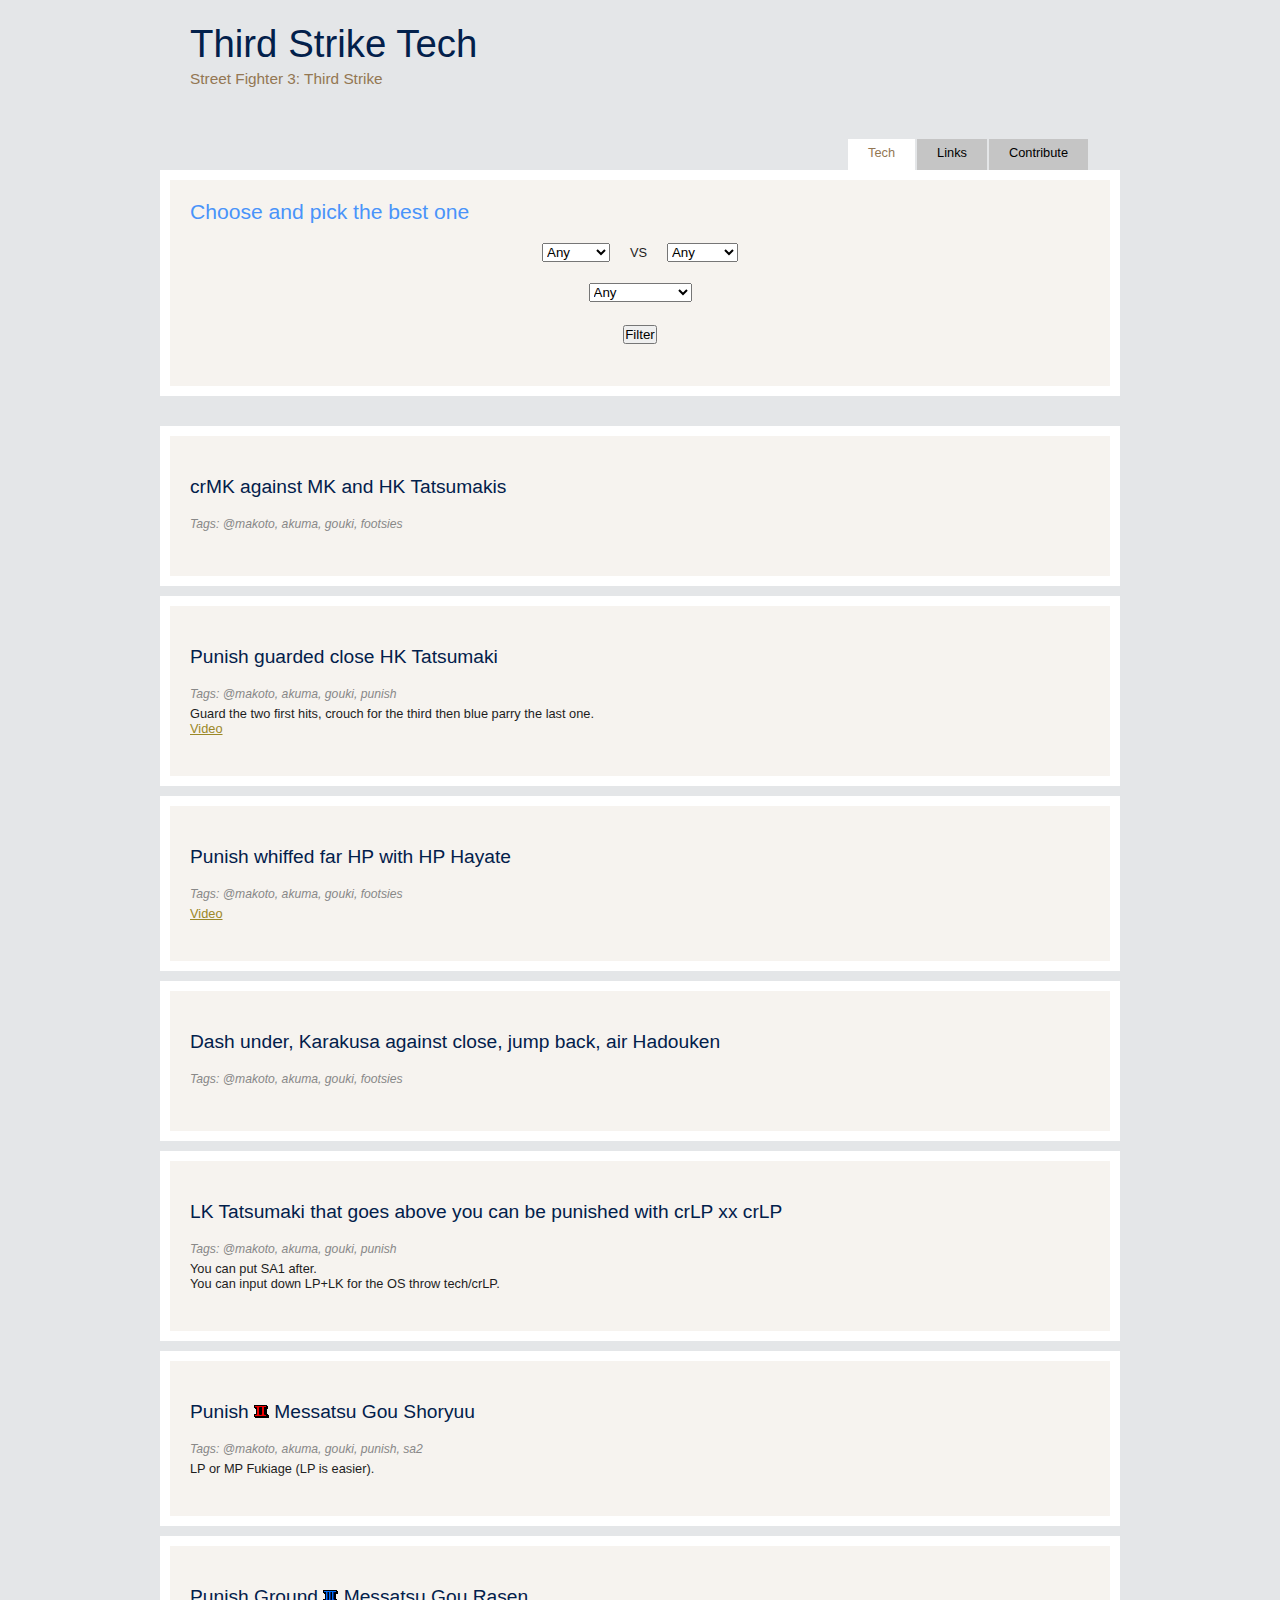
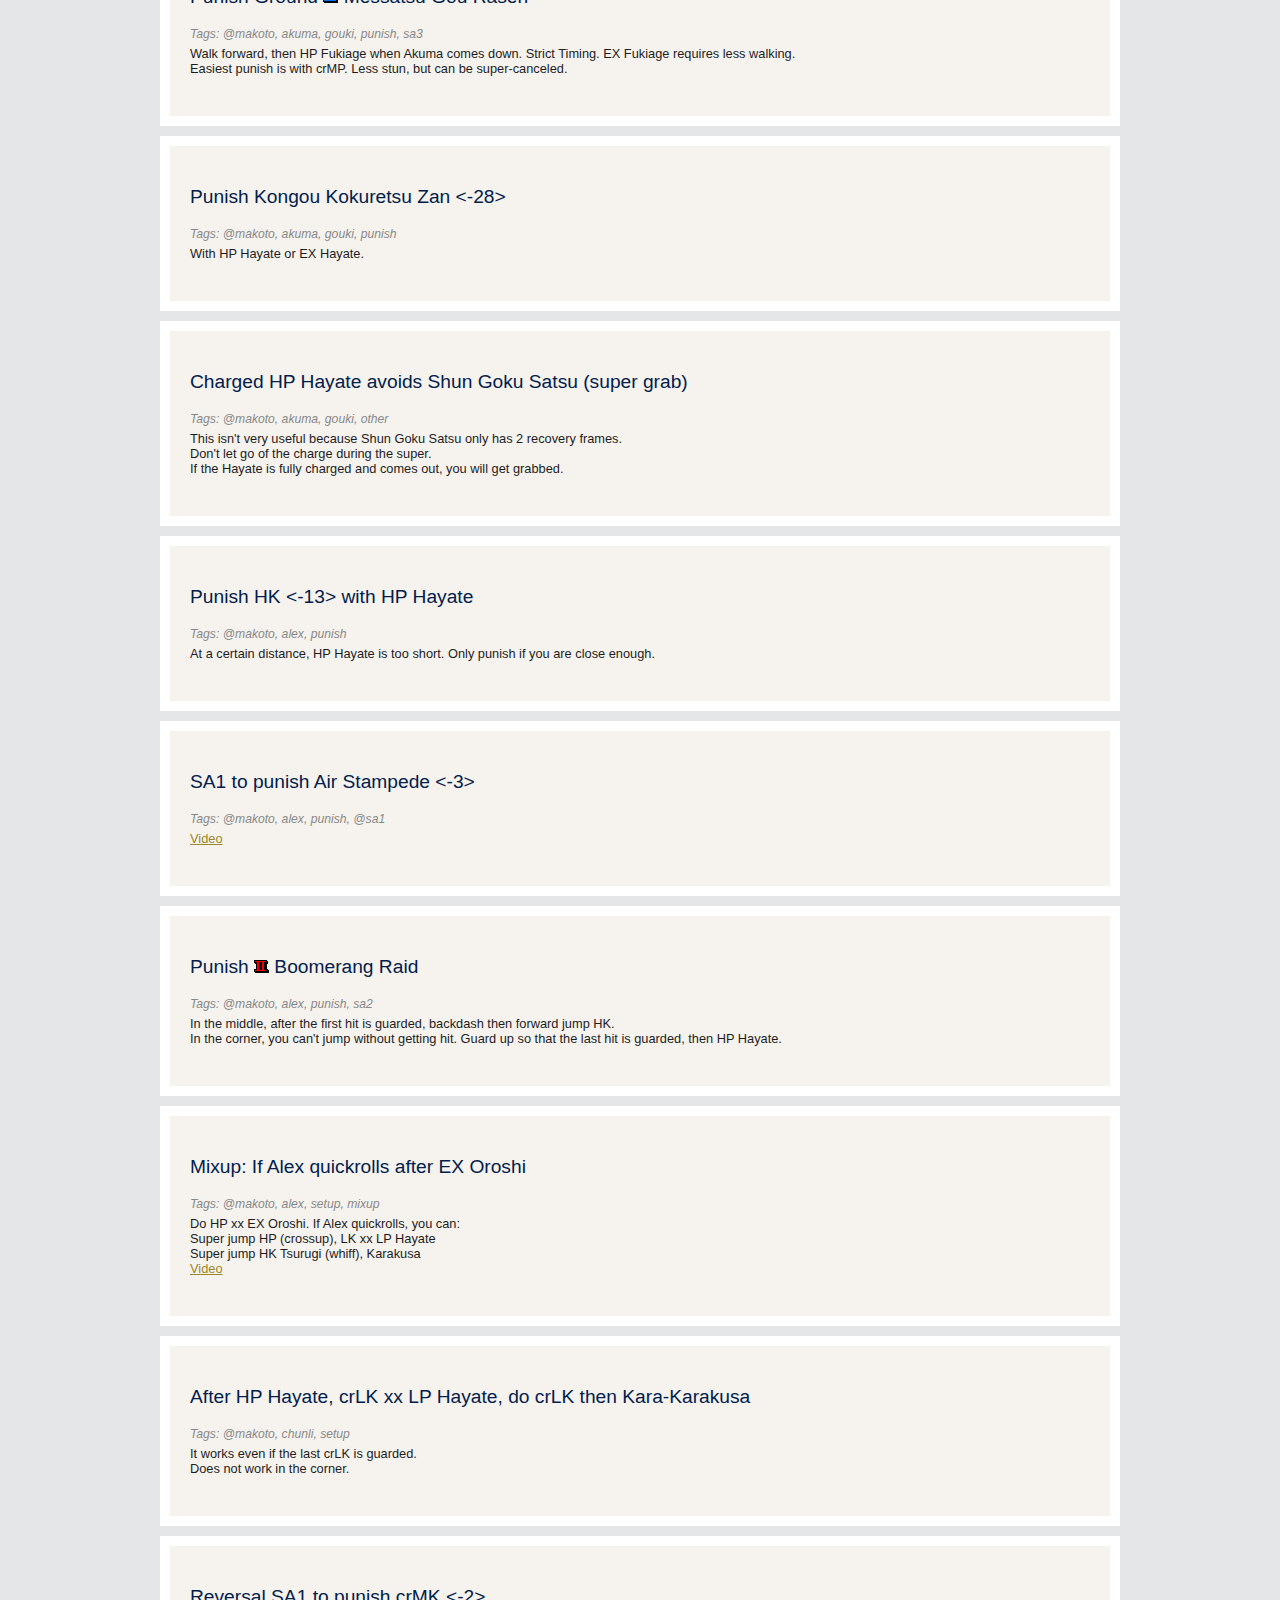
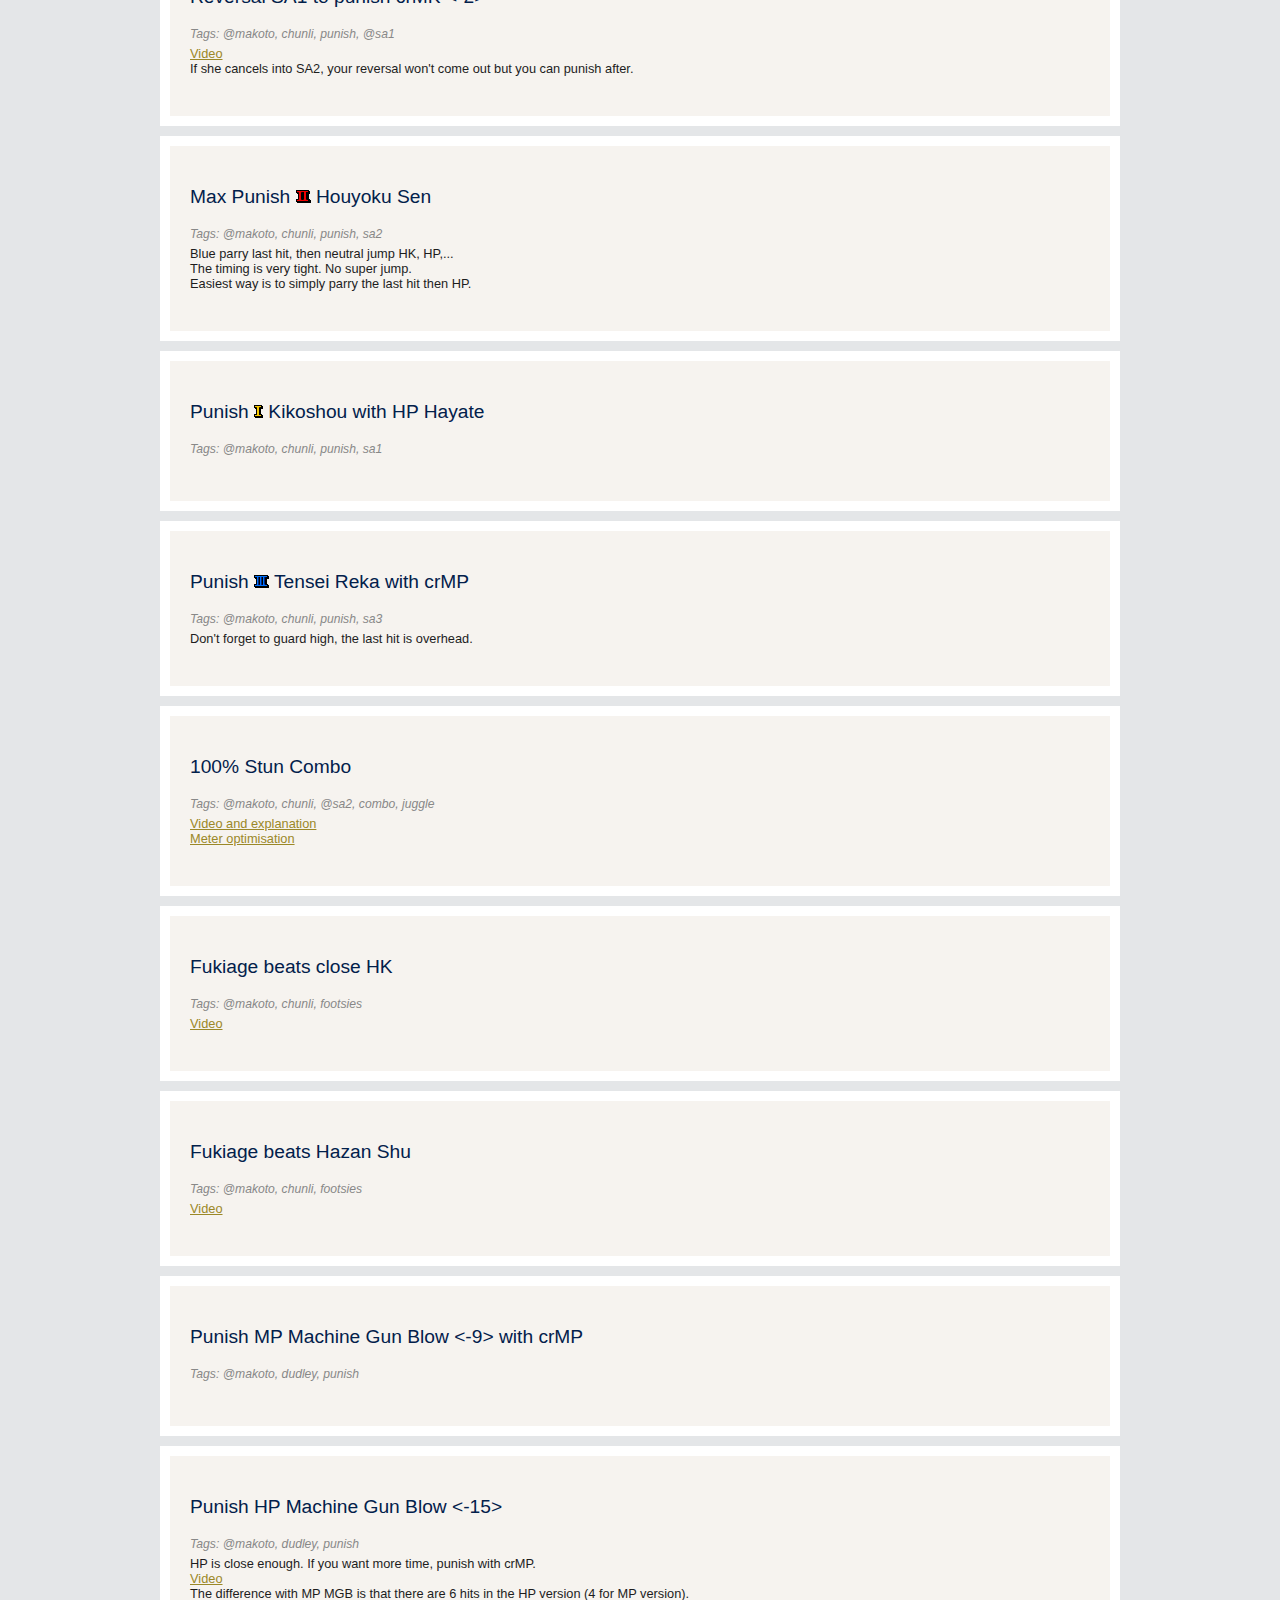
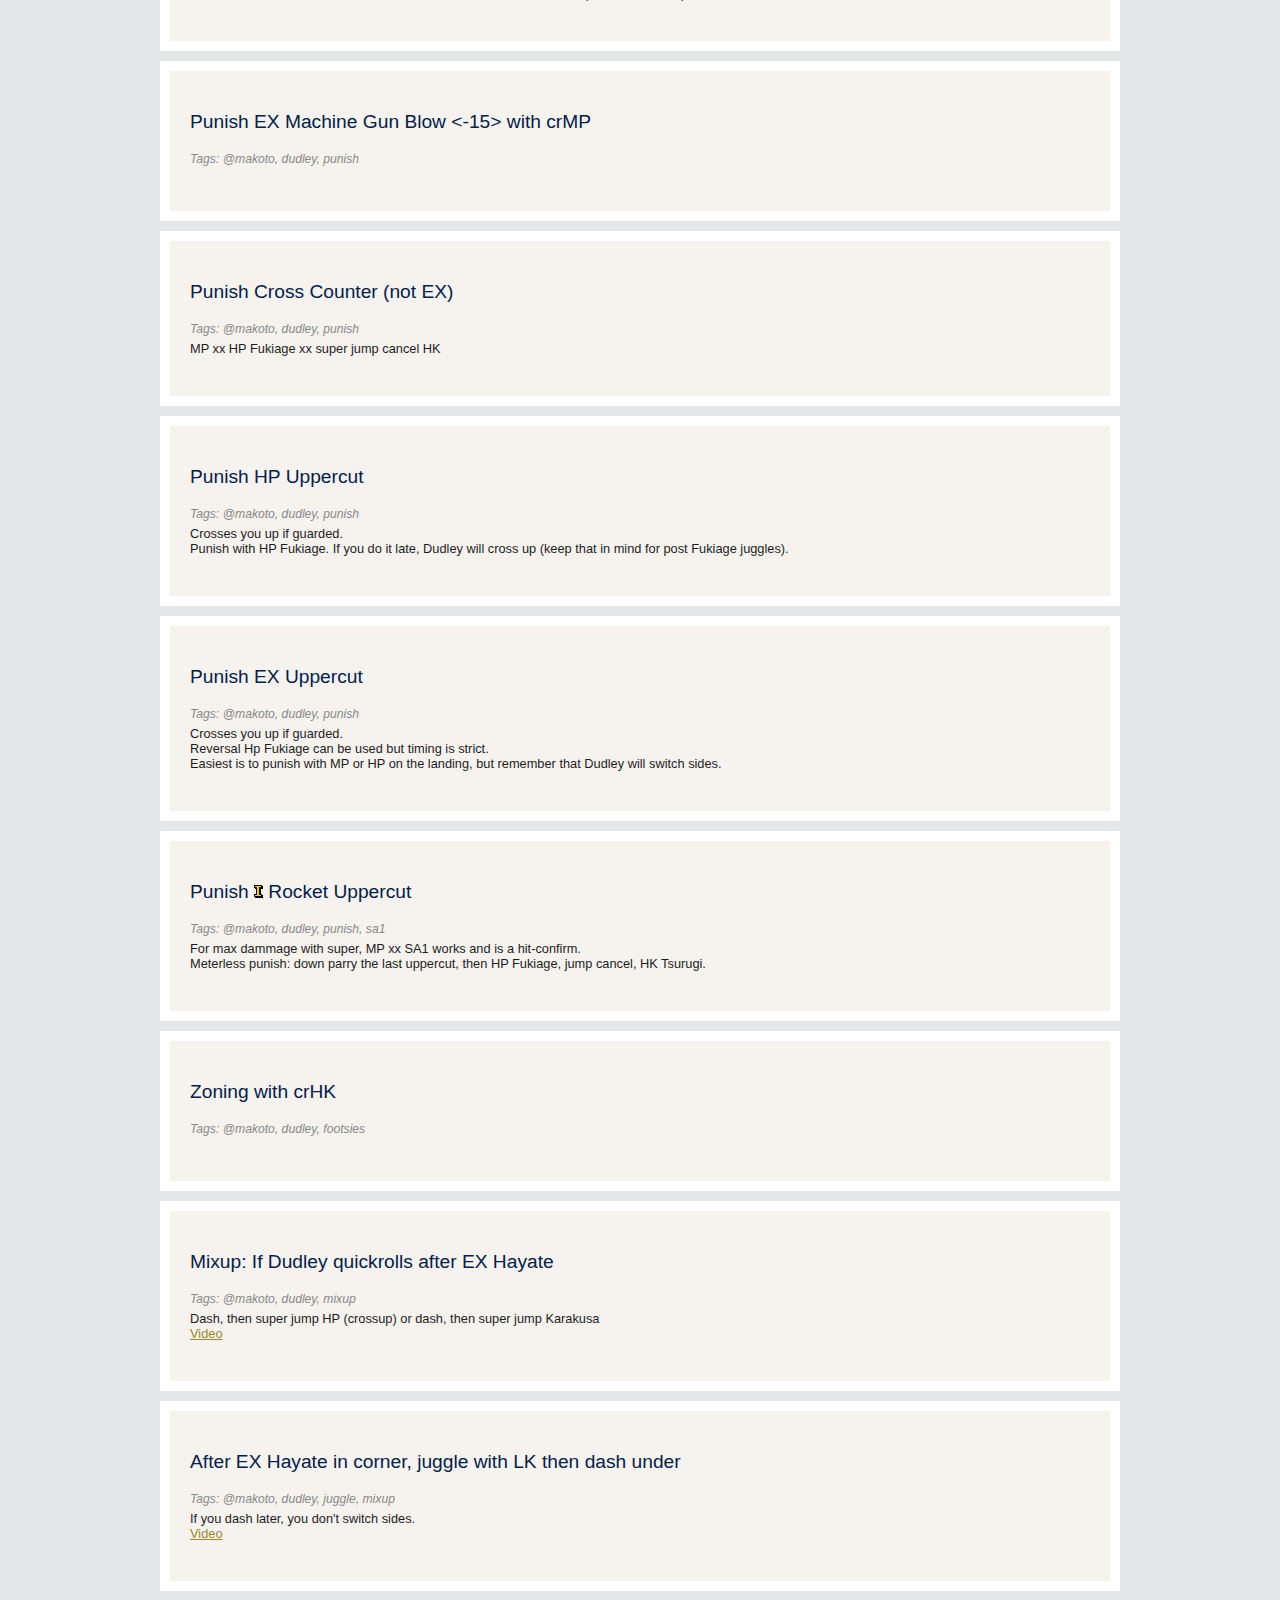
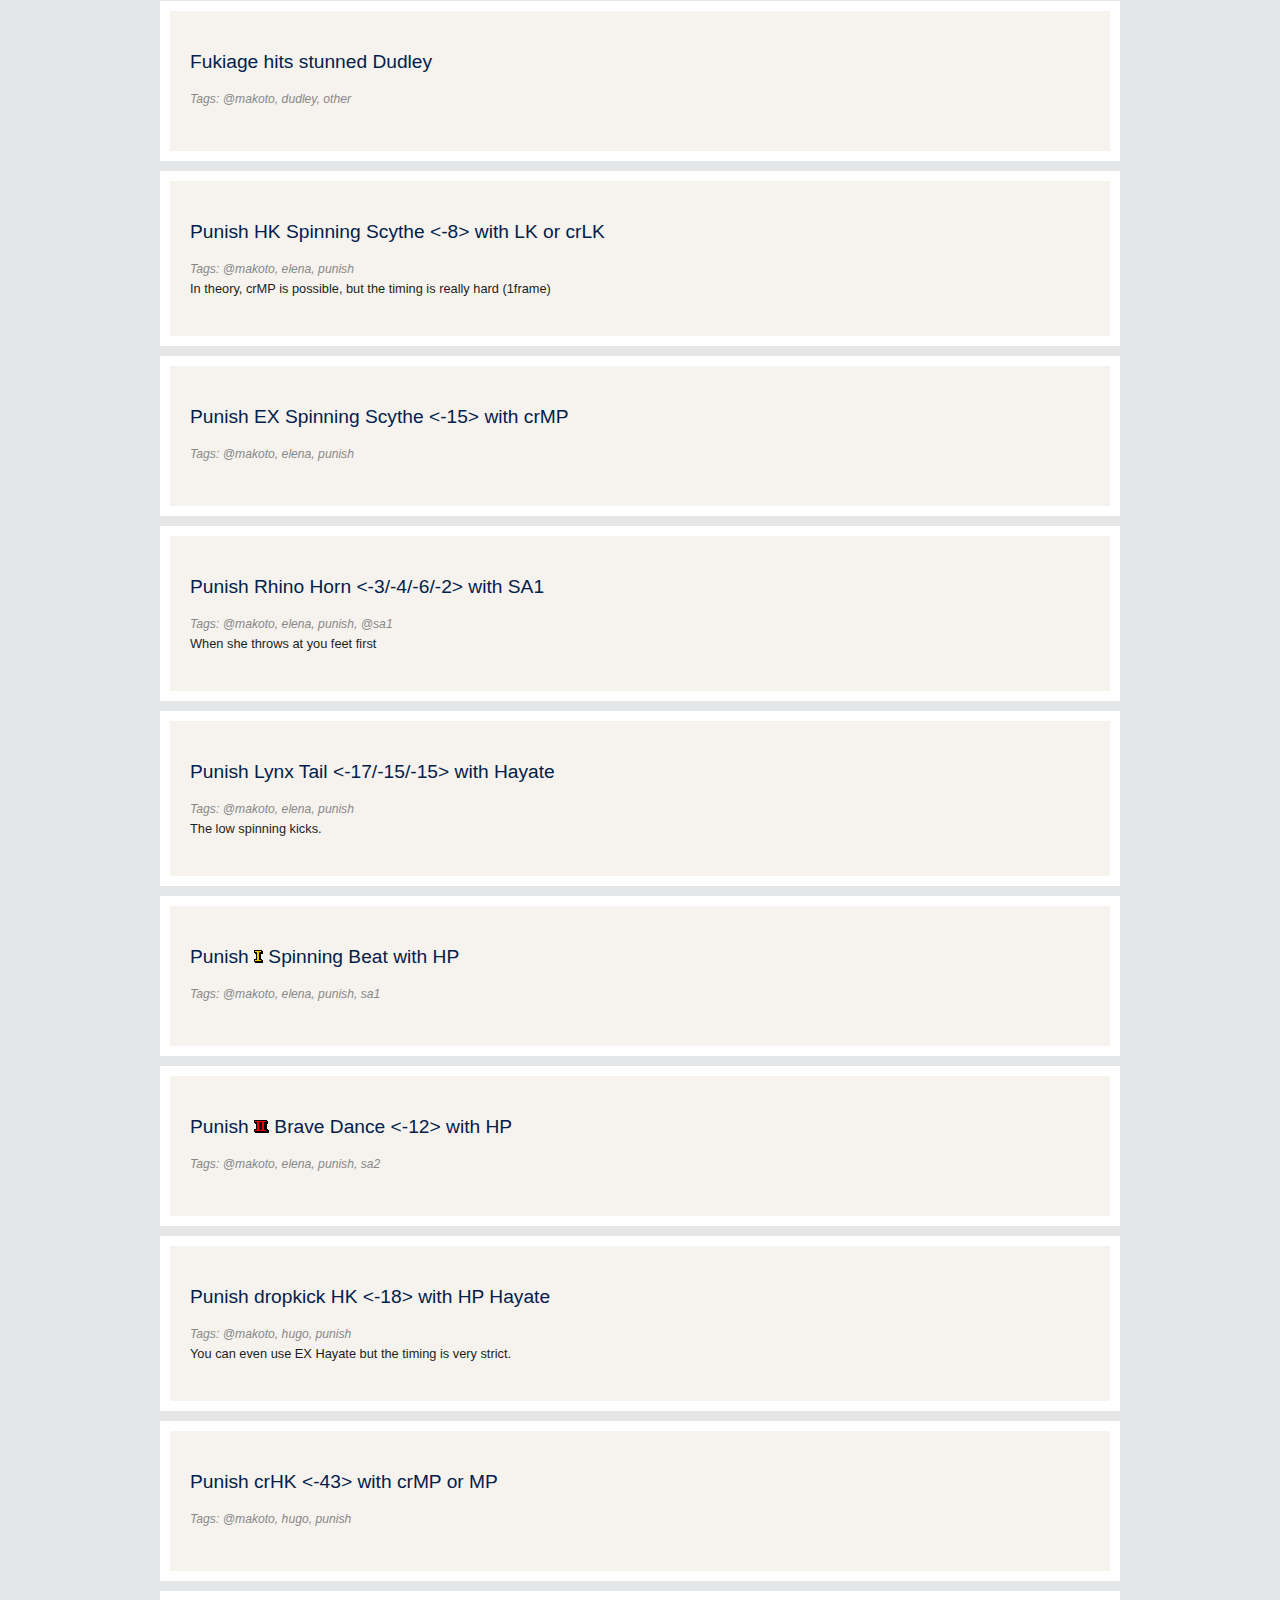
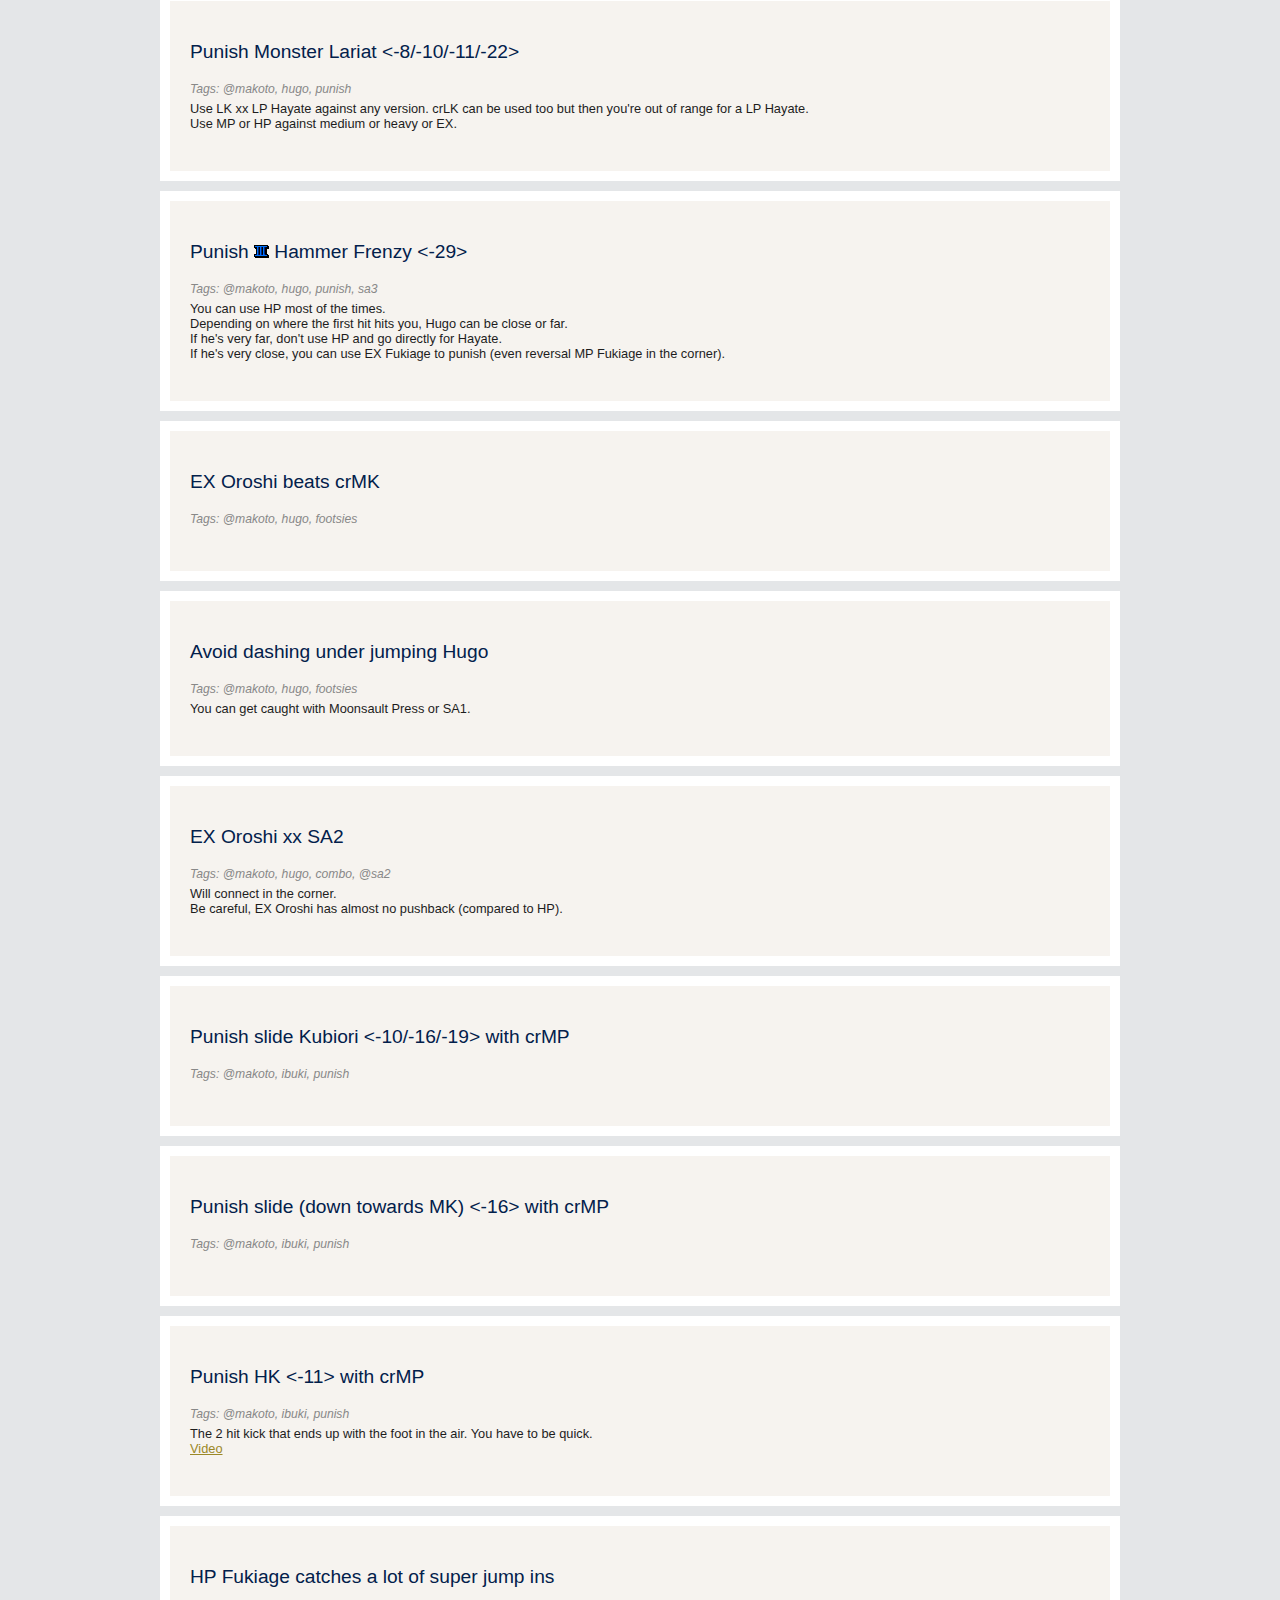
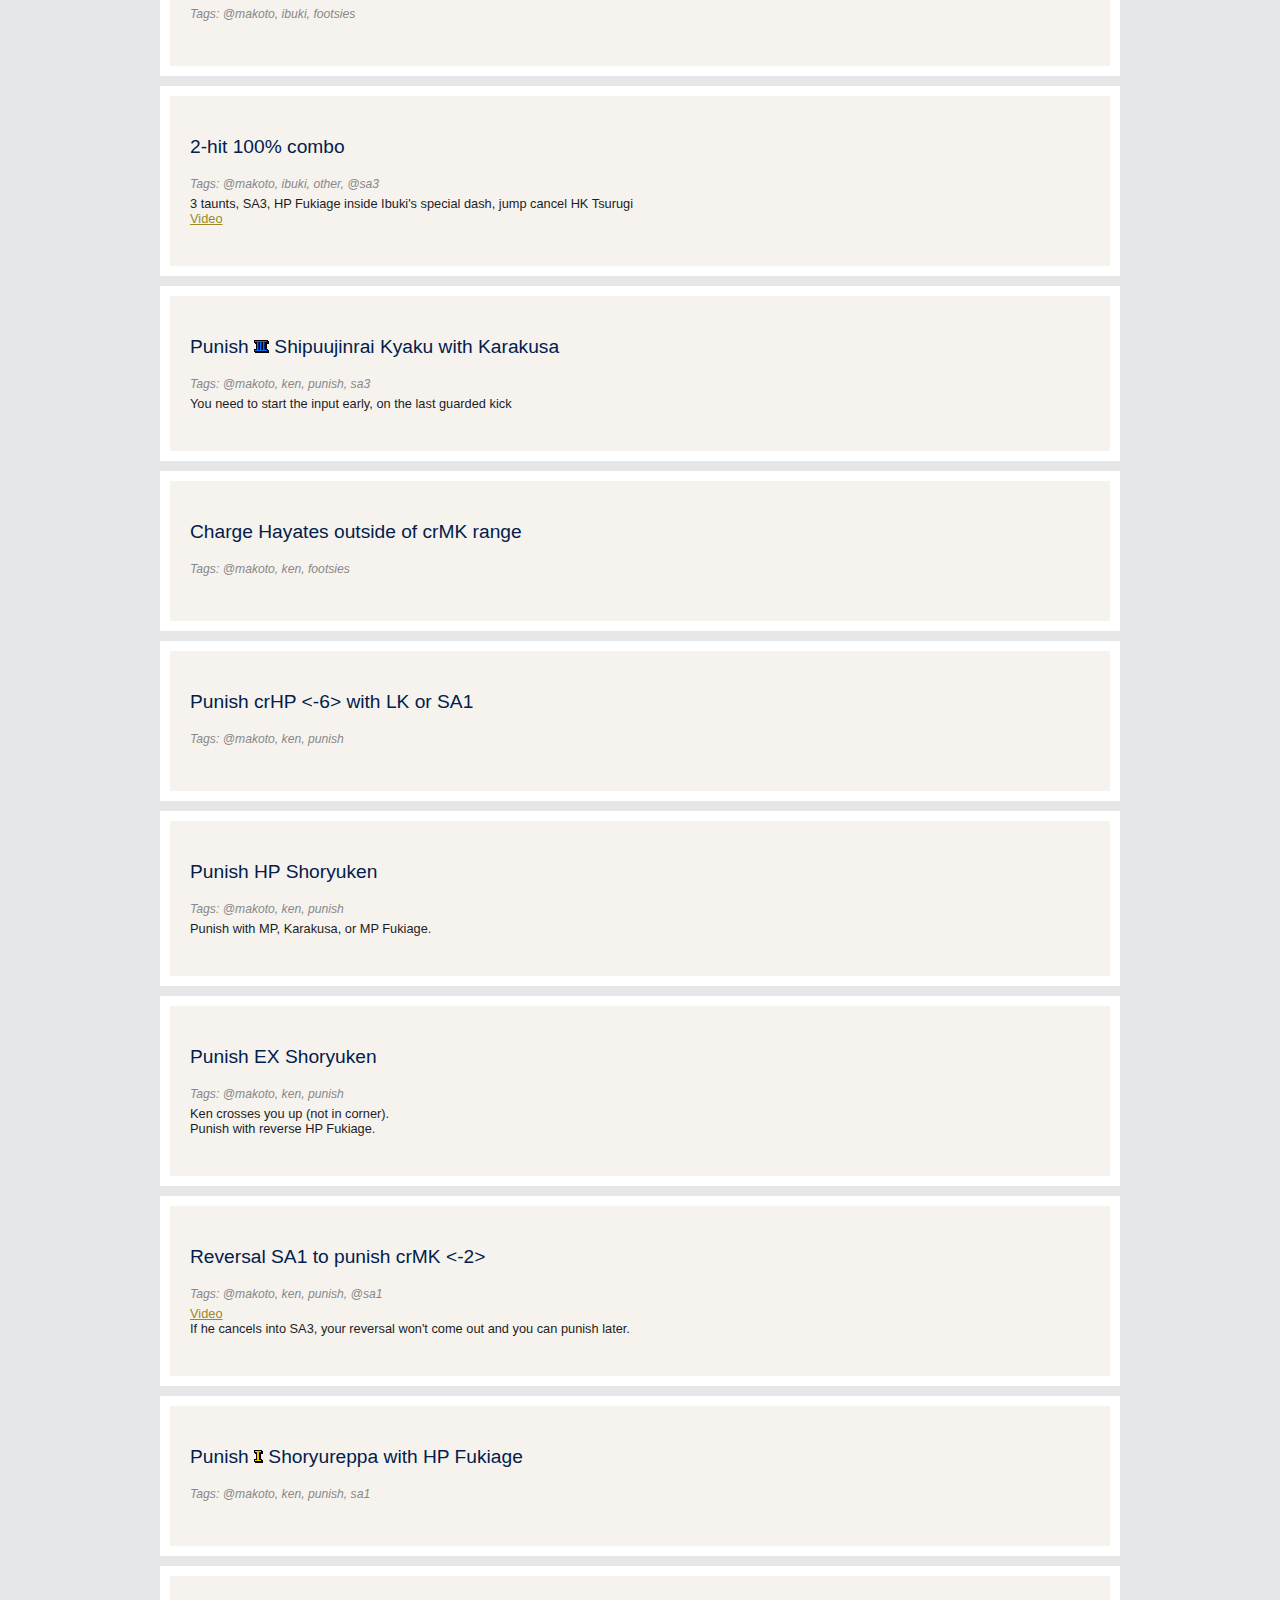
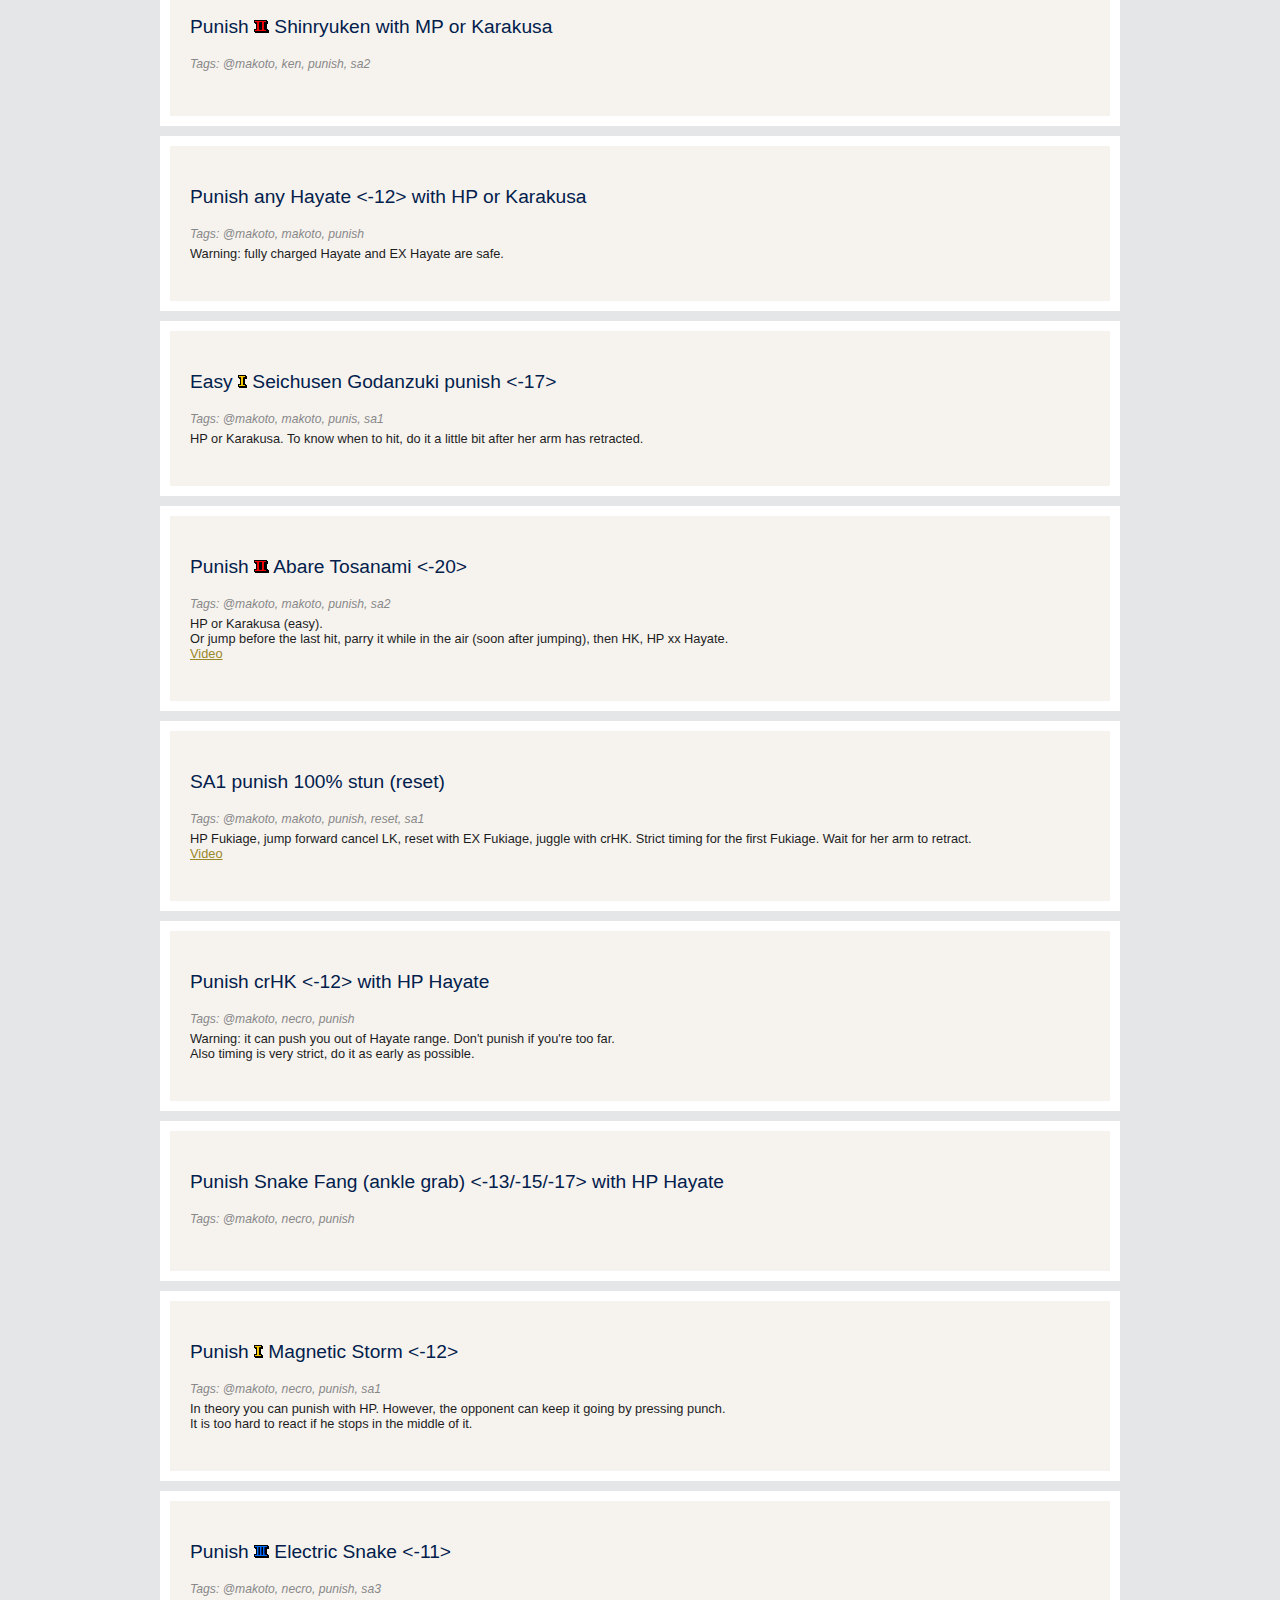
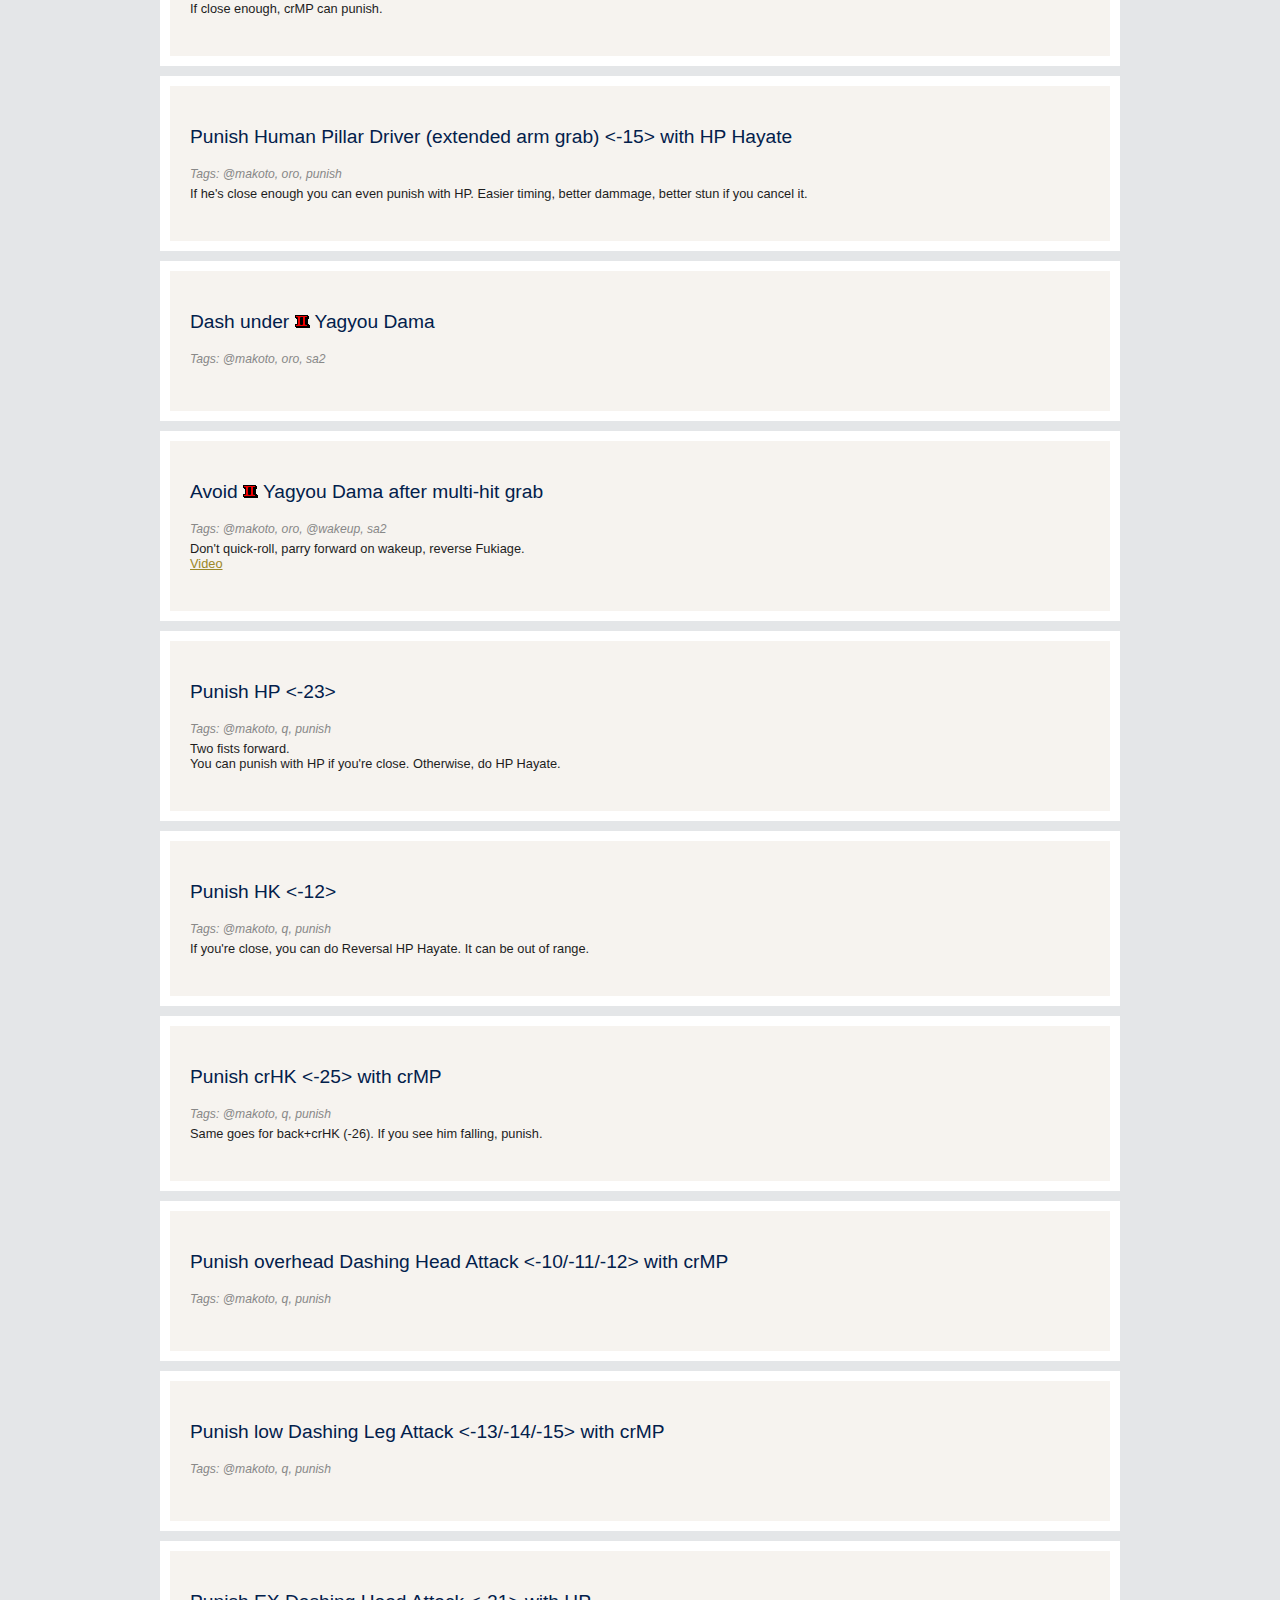
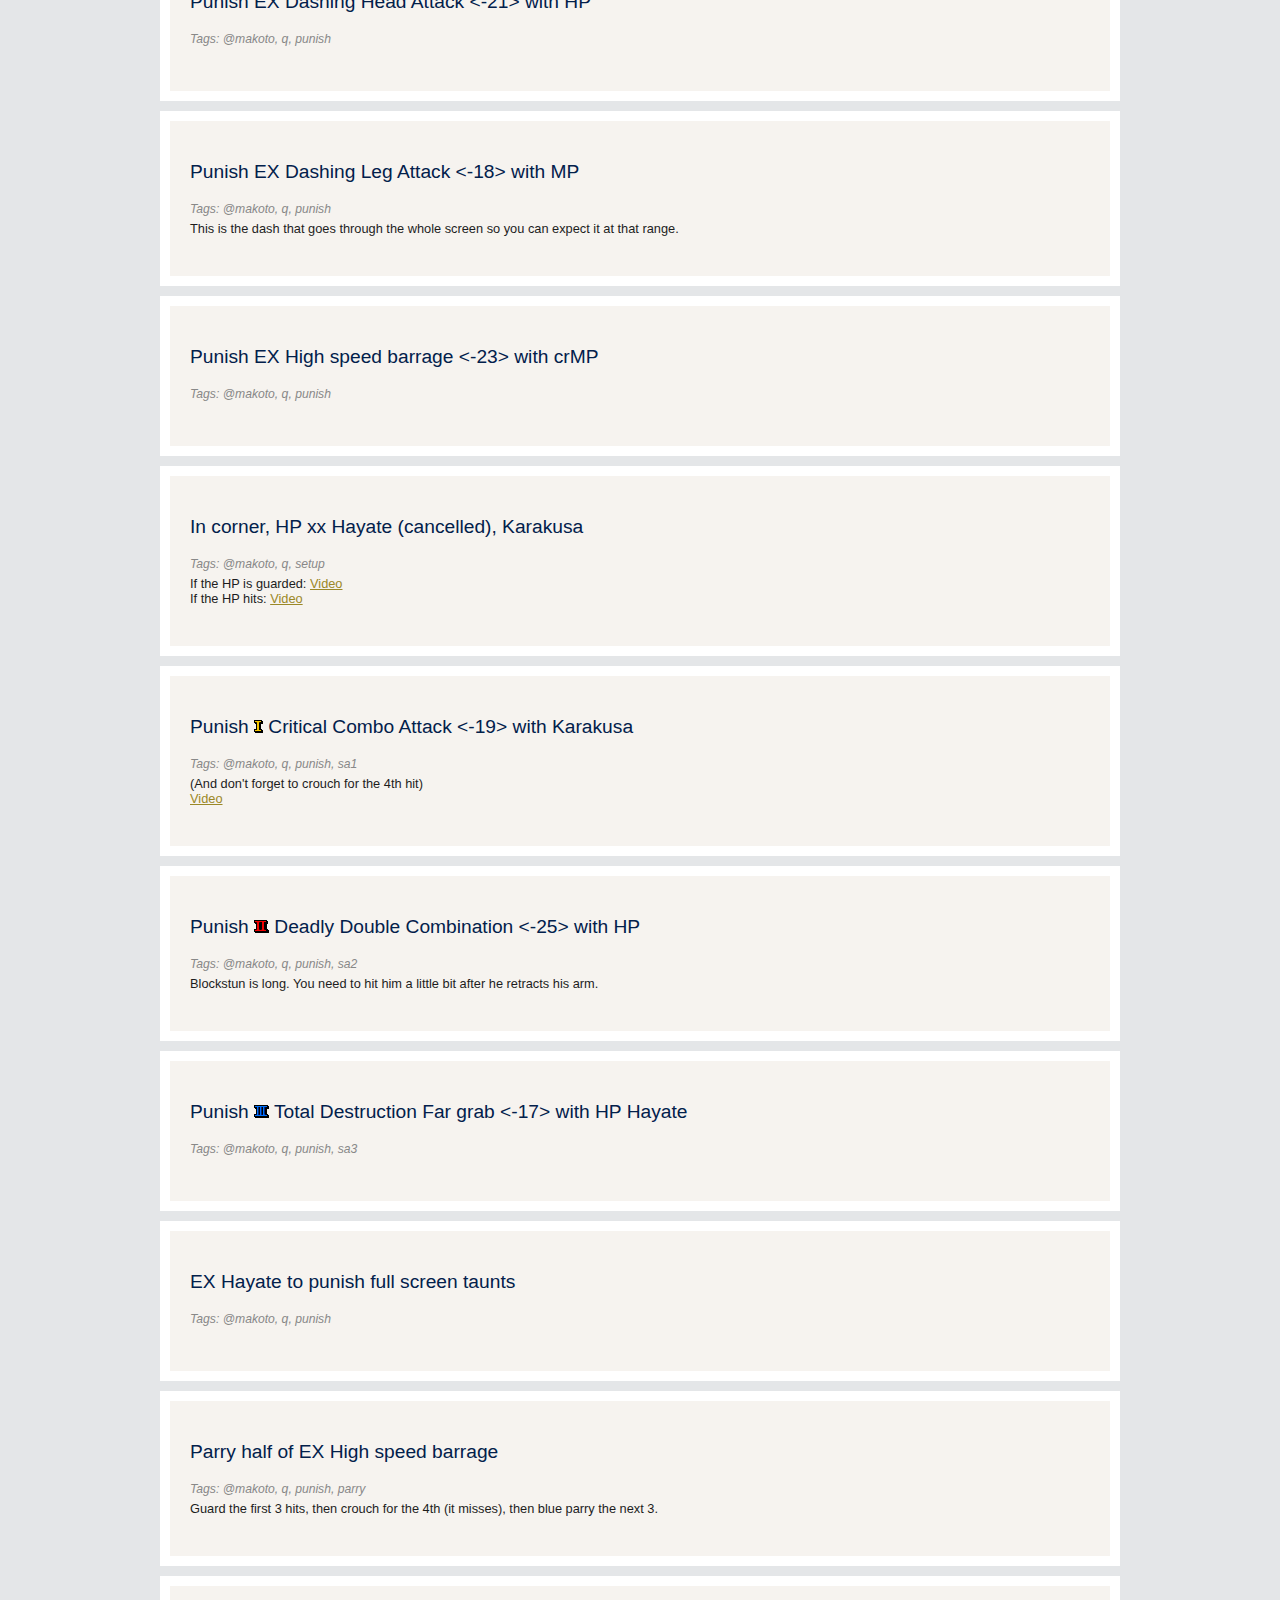
==== commit 5f7208f5: "added pictures for sas" ====
--- a/html/3.3.html
+++ b/html/3.3.html
@@ -176,11 +176,11 @@
 <br>    You can input down LP+LK for the OS throw tech/crLP.
 </p></div>
 <div class="block punish sa2 akuma gouki @makoto">
-<p><h2>Punish (SA2) Messatsu Gou Shoryuu</h2>
+<p><h2>Punish <img src="img/sa2.png" /> Messatsu Gou Shoryuu</h2>
 <h5> Tags: @makoto, akuma, gouki, punish, sa2</h5>    LP or MP Fukiage (LP is easier).
 </p></div>
 <div class="block punish sa3 akuma gouki @makoto">
-<p><h2>Punish Ground (SA3) Messatsu Gou Rasen</h2>
+<p><h2>Punish Ground <img src="img/sa3.png" /> Messatsu Gou Rasen</h2>
 <h5> Tags: @makoto, akuma, gouki, punish, sa3</h5>    Walk forward, then HP Fukiage when Akuma comes down. Strict Timing. EX Fukiage requires less walking.
 <br>    Easiest punish is with crMP. Less stun, but can be super-canceled.
 </p></div>
@@ -203,7 +203,7 @@
 <h5> Tags: @makoto, alex, punish, @sa1</h5>    <a href="https://youtu.be/MOCVDPE6dV0?t=8m51s">Video</a>
 </p></div>
 <div class="block punish sa2 alex @makoto">
-<p><h2>Punish (SA2) Boomerang Raid</h2>
+<p><h2>Punish <img src="img/sa2.png" /> Boomerang Raid</h2>
 <h5> Tags: @makoto, alex, punish, sa2</h5>    In the middle, after the first hit is guarded, backdash then forward jump HK.
 <br>    In the corner, you can't jump without getting hit. Guard up so that the last hit is guarded, then HP Hayate.
 </p></div>
@@ -225,16 +225,16 @@
 <br>    If she cancels into SA2, your reversal won't come out but you can punish after.
 </p></div>
 <div class="block punish sa2 chunli @makoto">
-<p><h2>Max Punish (SA2) Houyoku Sen</h2>
+<p><h2>Max Punish <img src="img/sa2.png" /> Houyoku Sen</h2>
 <h5> Tags: @makoto, chunli, punish, sa2</h5>    Blue parry last hit, then neutral jump HK, HP,...
 <br>    The timing is very tight. No super jump.
 <br>    Easiest way is to simply parry the last hit then HP.
 </p></div>
 <div class="block punish sa1 chunli @makoto">
-<p><h2>Punish (SA1) Kikoshou with HP Hayate</h2>
+<p><h2>Punish <img src="img/sa1.png" /> Kikoshou with HP Hayate</h2>
 <h5> Tags: @makoto, chunli, punish, sa1</h5></p></div>
 <div class="block punish sa3 chunli @makoto">
-<p><h2>Punish (SA3) Tensei Reka with crMP</h2>
+<p><h2>Punish <img src="img/sa3.png" /> Tensei Reka with crMP</h2>
 <h5> Tags: @makoto, chunli, punish, sa3</h5>    Don't forget to guard high, the last hit is overhead.
 </p></div>
 <div class="block @sa2 combo juggle chunli @makoto">
@@ -278,7 +278,7 @@
 <br>    Easiest is to punish with MP or HP on the landing, but remember that Dudley will switch sides.
 </p></div>
 <div class="block punish sa1 dudley @makoto">
-<p><h2>Punish (SA1) Rocket Uppercut</h2>
+<p><h2>Punish <img src="img/sa1.png" /> Rocket Uppercut</h2>
 <h5> Tags: @makoto, dudley, punish, sa1</h5>    For max dammage with super, MP xx SA1 works and is a hit-confirm.
 <br>    Meterless punish: down parry the last uppercut, then HP Fukiage, jump cancel, HK Tsurugi.
 </p></div>
@@ -314,10 +314,10 @@
 <h5> Tags: @makoto, elena, punish</h5>    The low spinning kicks.
 </p></div>
 <div class="block punish sa1 elena @makoto">
-<p><h2>Punish (SA1) Spinning Beat with HP</h2>
+<p><h2>Punish <img src="img/sa1.png" /> Spinning Beat with HP</h2>
 <h5> Tags: @makoto, elena, punish, sa1</h5></p></div>
 <div class="block punish sa2 elena @makoto">
-<p><h2>Punish (SA2) Brave Dance <-12> with HP</h2>
+<p><h2>Punish <img src="img/sa2.png" /> Brave Dance <-12> with HP</h2>
 <h5> Tags: @makoto, elena, punish, sa2</h5></p></div>
 <div class="block punish hugo @makoto">
 <p><h2>Punish dropkick HK <-18> with HP Hayate</h2>
@@ -332,7 +332,7 @@
 <br>    Use MP or HP against medium or heavy or EX.
 </p></div>
 <div class="block punish sa3 hugo @makoto">
-<p><h2>Punish (SA3) Hammer Frenzy <-29></h2>
+<p><h2>Punish <img src="img/sa3.png" /> Hammer Frenzy <-29></h2>
 <h5> Tags: @makoto, hugo, punish, sa3</h5>    You can use HP most of the times.
 <br>    Depending on where the first hit hits you, Hugo can be close or far.
 <br>    If he's very far, don't use HP and go directly for Hayate.
@@ -370,7 +370,7 @@
 <br>    <a href="https://www.youtube.com/watch?v=Vv1lETg0398">Video</a>
 </p></div>
 <div class="block punish sa3 ken @makoto">
-<p><h2>Punish (SA3) Shipuujinrai Kyaku with Karakusa</h2>
+<p><h2>Punish <img src="img/sa3.png" /> Shipuujinrai Kyaku with Karakusa</h2>
 <h5> Tags: @makoto, ken, punish, sa3</h5>    You need to start the input early, on the last guarded kick
 </p></div>
 <div class="block footsies ken @makoto">
@@ -394,21 +394,21 @@
 <br>    If he cancels into SA3, your reversal won't come out and you can punish later.
 </p></div>
 <div class="block punish sa1 ken @makoto">
-<p><h2>Punish (SA1) Shoryureppa with HP Fukiage</h2>
+<p><h2>Punish <img src="img/sa1.png" /> Shoryureppa with HP Fukiage</h2>
 <h5> Tags: @makoto, ken, punish, sa1</h5></p></div>
 <div class="block punish sa2 ken @makoto">
-<p><h2>Punish (SA2) Shinryuken with MP or Karakusa</h2>
+<p><h2>Punish <img src="img/sa2.png" /> Shinryuken with MP or Karakusa</h2>
 <h5> Tags: @makoto, ken, punish, sa2</h5></p></div>
 <div class="block punish makoto @makoto">
 <p><h2>Punish any Hayate <-12> with HP or Karakusa</h2>
 <h5> Tags: @makoto, makoto, punish</h5>    Warning: fully charged Hayate and EX Hayate are safe.
 </p></div>
 <div class="block punis sa1 makoto @makoto">
-<p><h2>Easy (SA1) Seichusen Godanzuki punish <-17></h2>
+<p><h2>Easy <img src="img/sa1.png" /> Seichusen Godanzuki punish <-17></h2>
 <h5> Tags: @makoto, makoto, punis, sa1</h5>    HP or Karakusa. To know when to hit, do it a little bit after her arm has retracted.
 </p></div>
 <div class="block punish sa2 makoto @makoto">
-<p><h2>Punish (SA2) Abare Tosanami <-20></h2>
+<p><h2>Punish <img src="img/sa2.png" /> Abare Tosanami <-20></h2>
 <h5> Tags: @makoto, makoto, punish, sa2</h5>    HP or Karakusa (easy).
 <br>    Or jump before the last hit, parry it while in the air (soon after jumping), then HK, HP xx Hayate.
 <br>    <a href="http://ensabahnur.free.fr/BastonV2/videoViewer.php?FLV=SFIII_3rd_Strike_Anniversary_Edition_DVD_Tutorial_Makoto.flv">Video</a>
@@ -427,12 +427,12 @@
 <p><h2>Punish Snake Fang (ankle grab) <-13/-15/-17> with HP Hayate</h2>
 <h5> Tags: @makoto, necro, punish</h5></p></div>
 <div class="block punish sa1 necro @makoto">
-<p><h2>Punish (SA1) Magnetic Storm <-12></h2>
+<p><h2>Punish <img src="img/sa1.png" /> Magnetic Storm <-12></h2>
 <h5> Tags: @makoto, necro, punish, sa1</h5>    In theory you can punish with HP. However, the opponent can keep it going by pressing punch.
 <br>    It is too hard to react if he stops in the middle of it.
 </p></div>
 <div class="block punish sa3 necro @makoto">
-<p><h2>Punish (SA3) Electric Snake <-11></h2>
+<p><h2>Punish <img src="img/sa3.png" /> Electric Snake <-11></h2>
 <h5> Tags: @makoto, necro, punish, sa3</h5>    If close enough, crMP can punish.
 </p></div>
 <div class="block punish oro @makoto">
@@ -440,10 +440,10 @@
 <h5> Tags: @makoto, oro, punish</h5>    If he's close enough you can even punish with HP. Easier timing, better dammage, better stun if you cancel it.
 </p></div>
 <div class="block sa2 oro @makoto">
-<p><h2>Dash under (SA2) Yagyou Dama</h2>
+<p><h2>Dash under <img src="img/sa2.png" /> Yagyou Dama</h2>
 <h5> Tags: @makoto, oro, sa2</h5></p></div>
 <div class="block @wakeup sa2 oro @makoto">
-<p><h2>Avoid (SA2) Yagyou Dama after multi-hit grab</h2>
+<p><h2>Avoid <img src="img/sa2.png" /> Yagyou Dama after multi-hit grab</h2>
 <h5> Tags: @makoto, oro, @wakeup, sa2</h5>    Don't quick-roll, parry forward on wakeup, reverse Fukiage.
 <br>    <a href="https://twitter.com/HalreyTV/status/797398019545174016">Video</a>
 </p></div>
@@ -482,16 +482,16 @@
 <br>    If the HP hits: <a href="https://youtu.be/GA5-9rN8GSY?t=11m37s">Video</a>
 </p></div>
 <div class="block punish sa1 q @makoto">
-<p><h2>Punish (SA1) Critical Combo Attack <-19> with Karakusa</h2>
+<p><h2>Punish <img src="img/sa1.png" /> Critical Combo Attack <-19> with Karakusa</h2>
 <h5> Tags: @makoto, q, punish, sa1</h5>    (And don't forget to crouch for the 4th hit)
 <br>    <a href="https://youtu.be/GA5-9rN8GSY?t=3m19s">Video</a>
 </p></div>
 <div class="block punish sa2 q @makoto">
-<p><h2>Punish (SA2) Deadly Double Combination <-25> with HP</h2>
+<p><h2>Punish <img src="img/sa2.png" /> Deadly Double Combination <-25> with HP</h2>
 <h5> Tags: @makoto, q, punish, sa2</h5>    Blockstun is long. You need to hit him a little bit after he retracts his arm.
 </p></div>
 <div class="block punish sa3 q @makoto">
-<p><h2>Punish (SA3) Total Destruction Far grab <-17> with HP Hayate</h2>
+<p><h2>Punish <img src="img/sa3.png" /> Total Destruction Far grab <-17> with HP Hayate</h2>
 <h5> Tags: @makoto, q, punish, sa3</h5></p></div>
 <div class="block punish q @makoto">
 <p><h2>EX Hayate to punish full screen taunts</h2>
@@ -536,7 +536,7 @@
 <h5> Tags: @makoto, remy, punish, @sa1</h5>    EX is safe
 </p></div>
 <div class="block punish sa2 remy @makoto">
-<p><h2>Punish (SA2) Supreme Rising Rage Flash</h2>
+<p><h2>Punish <img src="img/sa2.png" /> Supreme Rising Rage Flash</h2>
 <h5> Tags: @makoto, remy, punish, sa2</h5>    <a href="https://twitter.com/murakamigouki/status/790187068487929856">Video</a>
 </p></div>
 <div class="block punish ryu @makoto">
@@ -563,13 +563,13 @@
 <br>    Reverse Fukiage. HP Fukiage deals more dammage, but timing is easier with LP Fukiage.
 </p></div>
 <div class="block punish @wakeup @sa1 sa3 ryu @makoto">
-<p><h2>Punish (SA3) Denjin Hadouken on wakeup</h2>
+<p><h2>Punish <img src="img/sa3.png" /> Denjin Hadouken on wakeup</h2>
 <h5> Tags: @makoto, ryu, punish, @wakeup, @sa1, sa3</h5>    If Ryu charges it too close, you can reversal SA1
 <br>    <a href="https://youtu.be/yUpr8qOR34c?t=1m56s">Video</a>
 <br>    If you miss the reversal, only the first hit of the Seichusen hits, and then you get hit (and stunned if fully charged) by the denjin.
 </p></div>
 <div class="block punish sa2 ryu @makoto">
-<p><h2>Punish (SA2) Shin Shoryuken with HP</h2>
+<p><h2>Punish <img src="img/sa2.png" /> Shin Shoryuken with HP</h2>
 <h5> Tags: @makoto, ryu, punish, sa2</h5></p></div>
 <div class="block punish sean @makoto">
 <p><h2>Punish crHP <-9> with crMP</h2>
@@ -595,12 +595,12 @@
 <h5> Tags: @makoto, sean, footsies</h5>    It has 7 recovery frames.
 </p></div>
 <div class="block punish sa1 sean @makoto">
-<p><h2>Punish (SA1) Hadou Burst <-29></h2>
+<p><h2>Punish <img src="img/sa1.png" /> Hadou Burst <-29></h2>
 <h5> Tags: @makoto, sean, punish, sa1</h5>    If you're less than half a screen from him when he launches his super, you can guard and punish with EX Hayate.
 <br>    Above that range, you have to start jumping over the fireball during the super freeze. You will still have the time to punish with EX Hayate.
 </p></div>
 <div class="block punish sa3 sean @makoto">
-<p><h2>Punish (SA3) Hyper Tornado <-31> with HP</h2>
+<p><h2>Punish <img src="img/sa3.png" /> Hyper Tornado <-31> with HP</h2>
 <h5> Tags: @makoto, sean, punish, sa3</h5></p></div>
 <div class="block punish twelve @makoto">
 <p><h2>Punish crHP (rolling ball) <-8></h2>
@@ -633,10 +633,10 @@
 <h5> Tags: @makoto, twelve, punish, @sa1</h5>    <a href="https://youtu.be/7BPhr5TKB7A?t=11m13s">Video</a>
 </p></div>
 <div class="block punish sa1 twelve @makoto">
-<p><h2>(SA1) X.N.D.L isn't safe <-29>. Punish it in corner</h2>
+<p><h2><img src="img/sa1.png" /> X.N.D.L isn't safe <-29>. Punish it in corner</h2>
 <h5> Tags: @makoto, twelve, punish, sa1</h5></p></div>
 <div class="block punish sa2 twelve @makoto">
-<p><h2>Punish (SA2) X.F.L.A.T <-24></h2>
+<p><h2>Punish <img src="img/sa2.png" /> X.F.L.A.T <-24></h2>
 <h5> Tags: @makoto, twelve, punish, sa2</h5>    You can use MP or crMP. 
 <br>    Warning: sometimes he switches sides, sometimes not. Try to react to that.
 </p></div>
@@ -657,7 +657,7 @@
 <h5> Tags: @makoto, urien, punish</h5>    EX is easier to punish with LK. But don't use LK on other versions or LP Hayate won't connect.
 </p></div>
 <div class="block punish sa1 urien @makoto">
-<p><h2>Punish (SA1) Tyrant Punish <-18> with Karakusa</h2>
+<p><h2>Punish <img src="img/sa1.png" /> Tyrant Punish <-18> with Karakusa</h2>
 <h5> Tags: @makoto, urien, punish, sa1</h5></p></div>
 <div class="block juggle combo urien @makoto">
 <p><h2>EX Hayate corner juggle with HP Hayate</h2>
@@ -707,12 +707,12 @@
 <h5> Tags: @makoto, yun, footsies, wakeup</h5>    <a href="https://youtu.be/ExtdQcWXjfk?t=2m9s">Video</a>
 </p></div>
 <div class="block punish sa1 yun @makoto">
-<p><h2>Punish (SA1) You Hou <-27></h2>
+<p><h2>Punish <img src="img/sa1.png" /> You Hou <-27></h2>
 <h5> Tags: @makoto, yun, punish, sa1</h5>    Guard the two first hit, then jump. You won't be hit by the last punch (no need to parry).
 <br>    On the way down you can punish with jump HK, HP xx Hayate.
 </p></div>
 <div class="block punish sa2 yun @makoto">
-<p><h2>Punish (SA2) Sourai Rengeki <-18> with HP or Karakusa</h2>
+<p><h2>Punish <img src="img/sa2.png" /> Sourai Rengeki <-18> with HP or Karakusa</h2>
 <h5> Tags: @makoto, yun, punish, sa2</h5>    It crosses you up on the last hit.
 </p></div>
 <div class="block juggle combo alex chunli elena hugo makoto oro q remy twelve @makoto">
@@ -799,11 +799,11 @@
 <h5> Tags: @ryu, akuma, gouki, punish</h5>    You can followup with another crLK and a super.
 </p></div>
 <div class="block punish sa1 akuma gouki @ryu">
-<p><h2>Punish Close (SA1) Messatsu Gou Hadou with crMK</h2>
+<p><h2>Punish Close <img src="img/sa1.png" /> Messatsu Gou Hadou with crMK</h2>
 <h5> Tags: @ryu, akuma, gouki, punish, sa1</h5>    Only if Akuma stands right next to you.
 </p></div>
 <div class="block punish sa2 alex @ryu">
-<p><h2>Punish (SA2) Boomerang Raid</h2>
+<p><h2>Punish <img src="img/sa2.png" /> Boomerang Raid</h2>
 <h5> Tags: @ryu, alex, punish, sa2</h5>    In the middle, jump HP.
 <br>    <a href="https://youtu.be/QFseKWKYJMM?t=7m32s">Video</a>
 <br>    In the corner, guard up, then crMK. If he started really close to you, you need to parry the third hit.
@@ -815,11 +815,11 @@
 <p><h2>Punish crHP with HP Shoryuken</h2>
 <h5> Tags: @ryu, alex, punish</h5></p></div>
 <div class="block punish sa2 chunli @ryu">
-<p><h2>Punish (SA2) Houyoku Sen</h2>
+<p><h2>Punish <img src="img/sa2.png" /> Houyoku Sen</h2>
 <h5> Tags: @ryu, chunli, punish, sa2</h5>    Blue parry the last hit, then neutral jump HK, close MK, EX joudan geri.
 </p></div>
 <div class="block punish sa1 chunli @ryu">
-<p><h2>Punish (SA1) Kikoshou</h2>
+<p><h2>Punish <img src="img/sa1.png" /> Kikoshou</h2>
 <h5> Tags: @ryu, chunli, punish, sa1</h5>    Dash in, crMK
 </p></div>
 <div class="block punish @sa1 chunli @ryu">
@@ -865,11 +865,11 @@
 <p><h2>Punish any Lynx Tail <-17/-17/-15/-10> with crMK</h2>
 <h5> Tags: @ryu, elena, punish</h5></p></div>
 <div class="block punish sa1 elena @ryu">
-<p><h2>Punish (SA1) Spinning Beat <-30></h2>
+<p><h2>Punish <img src="img/sa1.png" /> Spinning Beat <-30></h2>
 <h5> Tags: @ryu, elena, punish, sa1</h5>    crMK, close MK, crHP,...
 </p></div>
 <div class="block punish sa2 elena @ryu">
-<p><h2>Punish (SA2) Brave Dance <-12></h2>
+<p><h2>Punish <img src="img/sa2.png" /> Brave Dance <-12></h2>
 <h5> Tags: @ryu, elena, punish, sa2</h5>    With crHP.
 <br>    <a href="https://youtu.be/JA64aNc6Xjk?t=9m8s">Video</a>
 </p></div>
@@ -900,7 +900,7 @@
 <h5> Tags: @ryu, hugo, punish</h5>    with HP Shoryuken or crHP.
 </p></div>
 <div class="block punish sa3 hugo @ryu">
-<p><h2>Punish (SA3) Hammer Frenzy <-29></h2>
+<p><h2>Punish <img src="img/sa3.png" /> Hammer Frenzy <-29></h2>
 <h5> Tags: @ryu, hugo, punish, sa3</h5>    If he's close, crHP. Otherwise crMK.
 </p></div>
 <div class="block combo hugo @ryu">
@@ -921,7 +921,7 @@
 <p><h2>Punish HK <-11> with crMK</h2>
 <h5> Tags: @ryu, ibuki, punish</h5></p></div>
 <div class="block punish sa3 ken @ryu">
-<p><h2>Punish (SA3) Shipuujinrai Kyaku <-11></h2>
+<p><h2>Punish <img src="img/sa3.png" /> Shipuujinrai Kyaku <-11></h2>
 <h5> Tags: @ryu, ken, punish, sa3</h5>    With close HP, crHP, or close MK.
 <br>    <a href="https://youtu.be/LZRa0zv_LI8?t=5m5s">Video</a>
 <br>    <a href="https://youtu.be/LZRa0zv_LI8?t=5m14s">Video</a>
@@ -942,10 +942,10 @@
 <br>    Keep in mind that it can be feinted.
 </p></div>
 <div class="block punish sa1 makoto @ryu">
-<p><h2>Punish (SA1) Seichusen Godanzuki <-17> with crHP</h2>
+<p><h2>Punish <img src="img/sa1.png" /> Seichusen Godanzuki <-17> with crHP</h2>
 <h5> Tags: @ryu, makoto, punish, sa1</h5></p></div>
 <div class="block punish sa2 makoto @ryu">
-<p><h2>Punish (SA2) Abare Tosanami</h2>
+<p><h2>Punish <img src="img/sa2.png" /> Abare Tosanami</h2>
 <h5> Tags: @ryu, makoto, punish, sa2</h5>    Guard high for the first hit, then crouch to avoid the high kick.
 <br>    Then neutral jump, blue parry the last hit, then jHP, crHP.
 <br>    You need to crouch under the third hit for the crHP to connect. Otherwise, use crMP instead.
@@ -960,12 +960,12 @@
 <h5> Tags: @ryu, necro, punish</h5>    Only at close range. crHP or crHK depending on how close you are.
 </p></div>
 <div class="block punish sa1 necro @ryu">
-<p><h2>Punish (SA1) Magnetic Storm <-12></h2>
+<p><h2>Punish <img src="img/sa1.png" /> Magnetic Storm <-12></h2>
 <h5> Tags: @ryu, necro, punish, sa1</h5>    Punish with crHP. However, the opponent can keep it going by pressing punch.
 <br>    It is too hard to react if he stops in the middle of it.
 </p></div>
 <div class="block punish sa3 necro @ryu">
-<p><h2>Punish (SA3) Electric Snake <-11></h2>
+<p><h2>Punish <img src="img/sa3.png" /> Electric Snake <-11></h2>
 <h5> Tags: @ryu, necro, punish, sa3</h5>    Use crMK or crHK if you're close enough.
 </p></div>
 <div class="block punish oro @ryu">
@@ -1001,12 +1001,12 @@
 <p><h2>Punish EX High Speed Barrage <-23> with crMK</h2>
 <h5> Tags: @ryu, q, punish</h5></p></div>
 <div class="block punish sa1 q @ryu">
-<p><h2>Punish (SA1) Critical Combo Attack <-19> with crHP or HP</h2>
+<p><h2>Punish <img src="img/sa1.png" /> Critical Combo Attack <-19> with crHP or HP</h2>
 <h5> Tags: @ryu, q, punish, sa1</h5>    (Don't forget to crouch for the 4th hit)
 <br>    <a href="https://youtu.be/6_D9IW5CfAQ?t=1m37s">Video</a>
 </p></div>
 <div class="block punish sa2 q @ryu">
-<p><h2>Punish (SA2) Deadly Double Combination <-25> with crMK</h2>
+<p><h2>Punish <img src="img/sa2.png" /> Deadly Double Combination <-25> with crMK</h2>
 <h5> Tags: @ryu, q, punish, sa2</h5></p></div>
 <div class="block punish parry remy @ryu">
 <p><h2>Punish crHK</h2>
@@ -1021,7 +1021,7 @@
 <h5> Tags: @ryu, remy, punish, @sa2</h5>    EX is safe.
 </p></div>
 <div class="block punish sa2 remy @ryu">
-<p><h2>Punish (SA2) Supreme Rising Rage Flash with HP</h2>
+<p><h2>Punish <img src="img/sa2.png" /> Supreme Rising Rage Flash with HP</h2>
 <h5> Tags: @ryu, remy, punish, sa2</h5></p></div>
 <div class="block punish ryu @ryu">
 <p><h2>Punish crHK with crHK</h2>
@@ -1054,12 +1054,12 @@
 <br>    Sean can start the Tackle without hitting. Punish only if it hits your guard.
 </p></div>
 <div class="block punish sa1 sean @ryu">
-<p><h2>Punish (SA1) Hadou Burst <-29></h2>
+<p><h2>Punish <img src="img/sa1.png" /> Hadou Burst <-29></h2>
 <h5> Tags: @ryu, sean, punish, sa1</h5>    If you're less than half a screen away at the start of the super, punish with EX Joudan Geri or dash forward crMK or dash crHK.
 <br>    Above that range, you have to start jumping over the fireball during the super freeze. Then punish with crMK or EX Joudan Geri.
 </p></div>
 <div class="block punish sa3 sean @ryu">
-<p><h2>Punish (SA3) Hyper Tornado <-31> with crHP</h2>
+<p><h2>Punish <img src="img/sa3.png" /> Hyper Tornado <-31> with crHP</h2>
 <h5> Tags: @ryu, sean, punish, sa3</h5></p></div>
 <div class="block punish twelve @ryu">
 <p><h2>Punish crHP (ball) <-8> with crHK</h2>
@@ -1073,11 +1073,11 @@
 <h5> Tags: @ryu, twelve, punish</h5>    Twelve can land crouching, don't cancel into Tatsumaki.
 </p></div>
 <div class="block punish sa2 twelve @ryu">
-<p><h2>Punish (SA2) X.F.L.A.T <-24> with HP</h2>
+<p><h2>Punish <img src="img/sa2.png" /> X.F.L.A.T <-24> with HP</h2>
 <h5> Tags: @ryu, twelve, punish, sa2</h5>    Know that sometimes, Twelve switches sides with you.
 </p></div>
 <div class="block punish sa1 @sa1 twelve @ryu">
-<p><h2>Punish (SA1) X.N.D.L with SA1</h2>
+<p><h2>Punish <img src="img/sa1.png" /> X.N.D.L with SA1</h2>
 <h5> Tags: @ryu, twelve, punish, sa1, @sa1</h5>    Only if it starts close engouh.
 <br>    <a href="https://youtu.be/gMJzG1KS-ZU?t=8m43s">Video</a>
 </p></div>
@@ -1099,7 +1099,7 @@
 <h5> Tags: @ryu, urien, punish</h5>    Use crMK or crHK depending on the range.
 </p></div>
 <div class="block punish sa1 urien @ryu">
-<p><h2>Punish (SA1) Tyrant Punish <-18> with HP</h2>
+<p><h2>Punish <img src="img/sa1.png" /> Tyrant Punish <-18> with HP</h2>
 <h5> Tags: @ryu, urien, punish, sa1</h5></p></div>
 <div class="block punish yang @ryu">
 <p><h2>Punish last hit of HP Mantis with crMK or HP</h2>
@@ -1110,12 +1110,12 @@
 <br>    EX is safe.
 </p></div>
 <div class="block punish sa1 yun @ryu">
-<p><h2>Punish (SA1) You Hou</h2>
+<p><h2>Punish <img src="img/sa1.png" /> You Hou</h2>
 <h5> Tags: @ryu, yun, punish, sa1</h5>    Guard the first two hits, then jump and parry the last one in the air.
 <br>    On the way down, do HK, then crHP x HK Tatsumaki.
 </p></div>
 <div class="block punish sa2 yun @ryu">
-<p><h2>Punish (SA2) Sourai Rengeki <-18> with HP</h2>
+<p><h2>Punish <img src="img/sa2.png" /> Sourai Rengeki <-18> with HP</h2>
 <h5> Tags: @ryu, yun, punish, sa2</h5>    It crosses you up on the last hit.
 </p></div>
 <div class="block setup @sa1 akuma gouki chunli ken ryu sean urien @ryu">
@@ -1165,7 +1165,7 @@
 <p><h2>Only spinning bird kick EX and SA as reversal</h2>
 <h5> Tags: @all, chunli, footsies</h5></p></div>
 <div class="block sa3 chunli @all @alex @akuma @chunli @dudley @elena @gill @gouki @hugo @ibuki @ken @makoto @necro @oro @q @remy @ryu @sean @twelve @urien @yang @yun">
-<p><h2>Guard Tensei Reka (SA3)</h2>
+<p><h2>Guard <img src="img/sa3.png" /> Tensei Reka</h2>
 <h5> Tags: @all, chunli, sa3</h5>    The last hit is overhead.
 </p></div>
 <div class="block parry sa1 dudley @all @alex @akuma @chunli @dudley @elena @gill @gouki @hugo @ibuki @ken @makoto @necro @oro @q @remy @ryu @sean @twelve @urien @yang @yun">
@@ -1174,7 +1174,7 @@
 <br>    <a href="https://youtu.be/tGPk6hiEmHg?t=4m46s">Video</a>
 </p></div>
 <div class="block sa3 hugo @all @alex @akuma @chunli @dudley @elena @gill @gouki @hugo @ibuki @ken @makoto @necro @oro @q @remy @ryu @sean @twelve @urien @yang @yun">
-<p><h2>Guard Hammer Frenzy SA3</h2>
+<p><h2>Guard <img src="img/sa3.png" /> Hammer Frenzy</h2>
 <h5> Tags: @all, hugo, sa3</h5>    The third hit is overhead.
 </p></div>
 <div class="block footsies necro @all @alex @akuma @chunli @dudley @elena @gill @gouki @hugo @ibuki @ken @makoto @necro @oro @q @remy @ryu @sean @twelve @urien @yang @yun">
@@ -1183,7 +1183,7 @@
 <br>    He can also do Flying Viper.
 </p></div>
 <div class="block sa1 q @all @alex @akuma @chunli @dudley @elena @gill @gouki @hugo @ibuki @ken @makoto @necro @oro @q @remy @ryu @sean @twelve @urien @yang @yun">
-<p><h2>Guard Critical Combo Attack</h2>
+<p><h2>Guard <img src="img/sa1.png" /> Critical Combo Attack</h2>
 <h5> Tags: @all, q, sa1</h5>    The fourth hit is low.
 </p></div>
 <div class="block footsies q @all @alex @akuma @chunli @dudley @elena @gill @gouki @hugo @ibuki @ken @makoto @necro @oro @q @remy @ryu @sean @twelve @urien @yang @yun">
@@ -1203,7 +1203,7 @@
 <h5> Tags: @all, yun, sa2</h5></p></div>
 <div class="block punish ken ryu akuma @all @alex @akuma @chunli @dudley @elena @gill @gouki @hugo @ibuki @ken @makoto @necro @oro @q @remy @ryu @sean @twelve @urien @yang @yun">
 <p><h2>Hadouken (not EX) isn't safe in corner</h2>
-<h5> Tags: @all, ken, ryu, akuma, punish</h5>    It applies for Denjin Hadouken (SA3) and Shinkuu Hadouken (SA1) of Ryu too.
+<h5> Tags: @all, ken, ryu, akuma, punish</h5>    It applies for <img src="img/sa3.png" /> Denjin Hadouken and <img src="img/sa1.png" /> Shinkuu Hadouken of Ryu too.
 </p></div>
 <div class="block @wakeup yang yun @all @alex @akuma @chunli @dudley @elena @gill @gouki @hugo @ibuki @ken @makoto @necro @oro @q @remy @ryu @sean @twelve @urien @yang @yun">
 <p><h2>Watch out for Divekick crossup if you wakeup in the corner</h2>
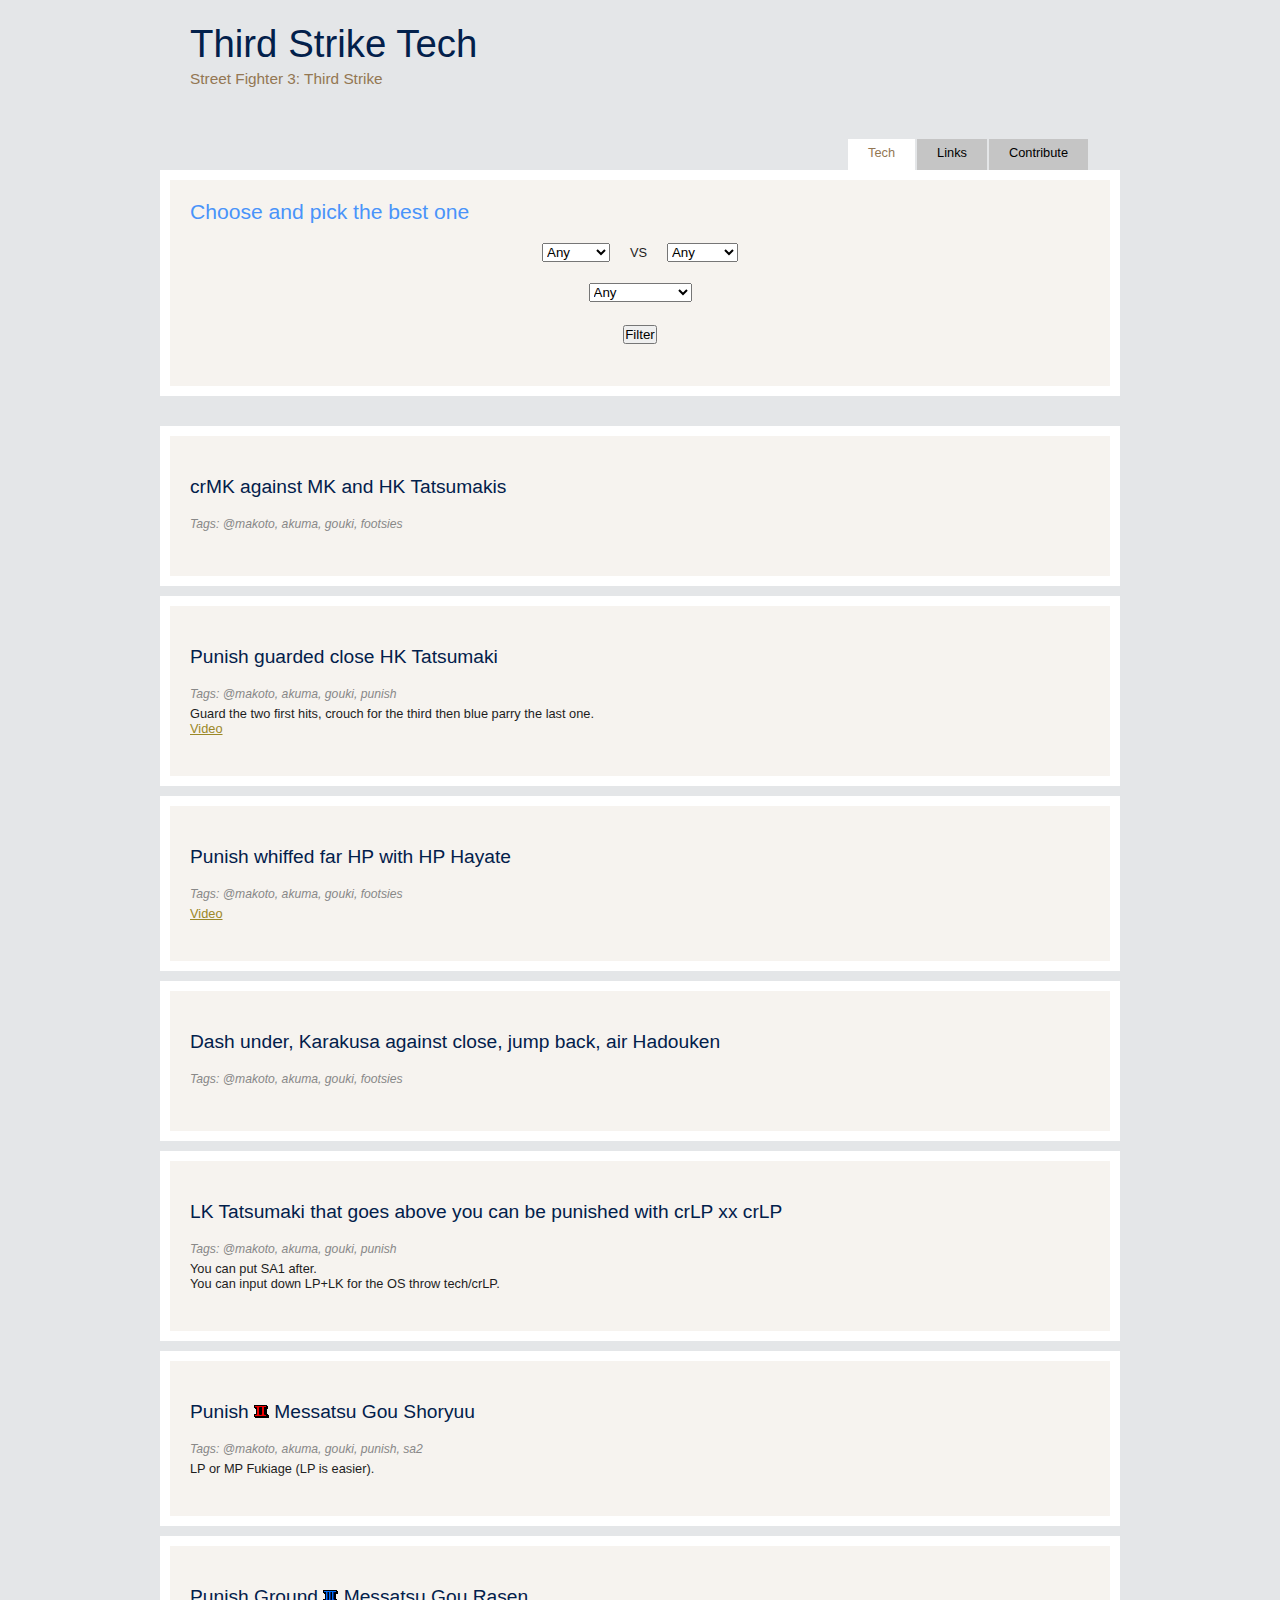
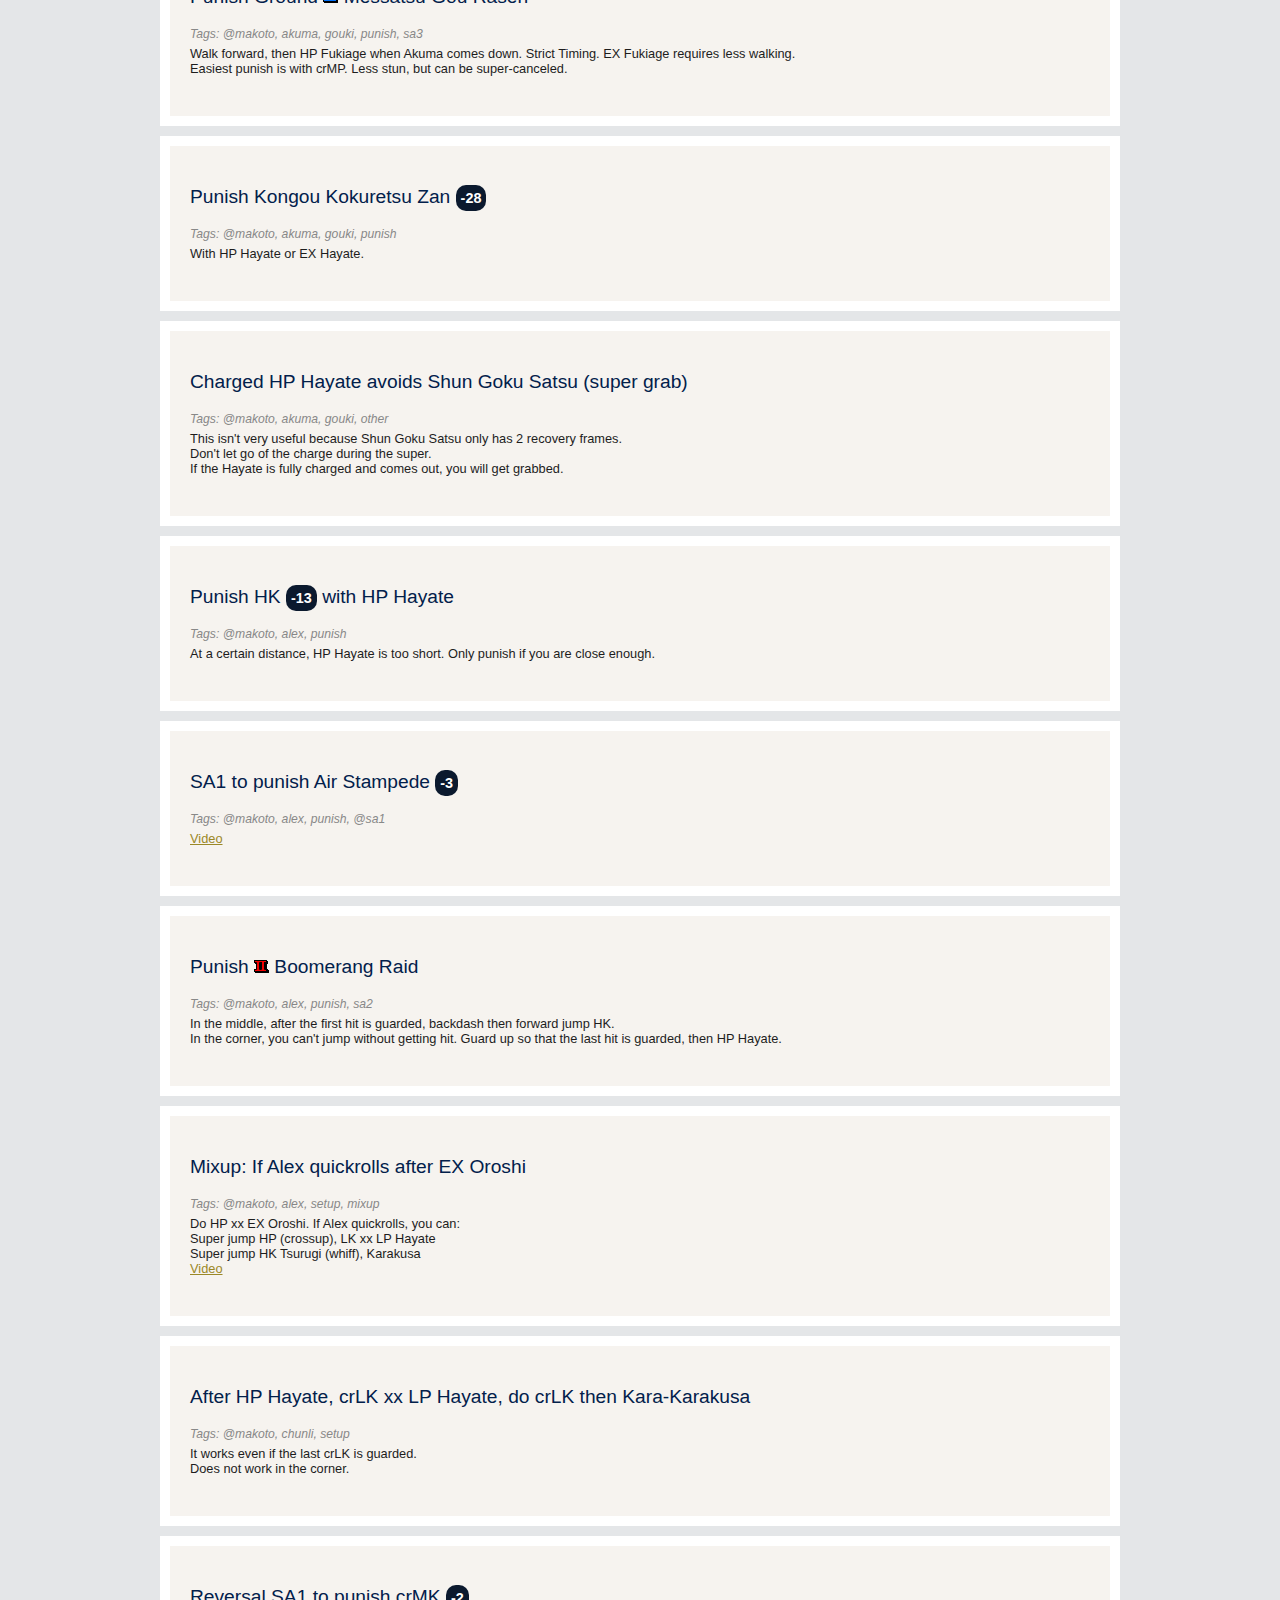
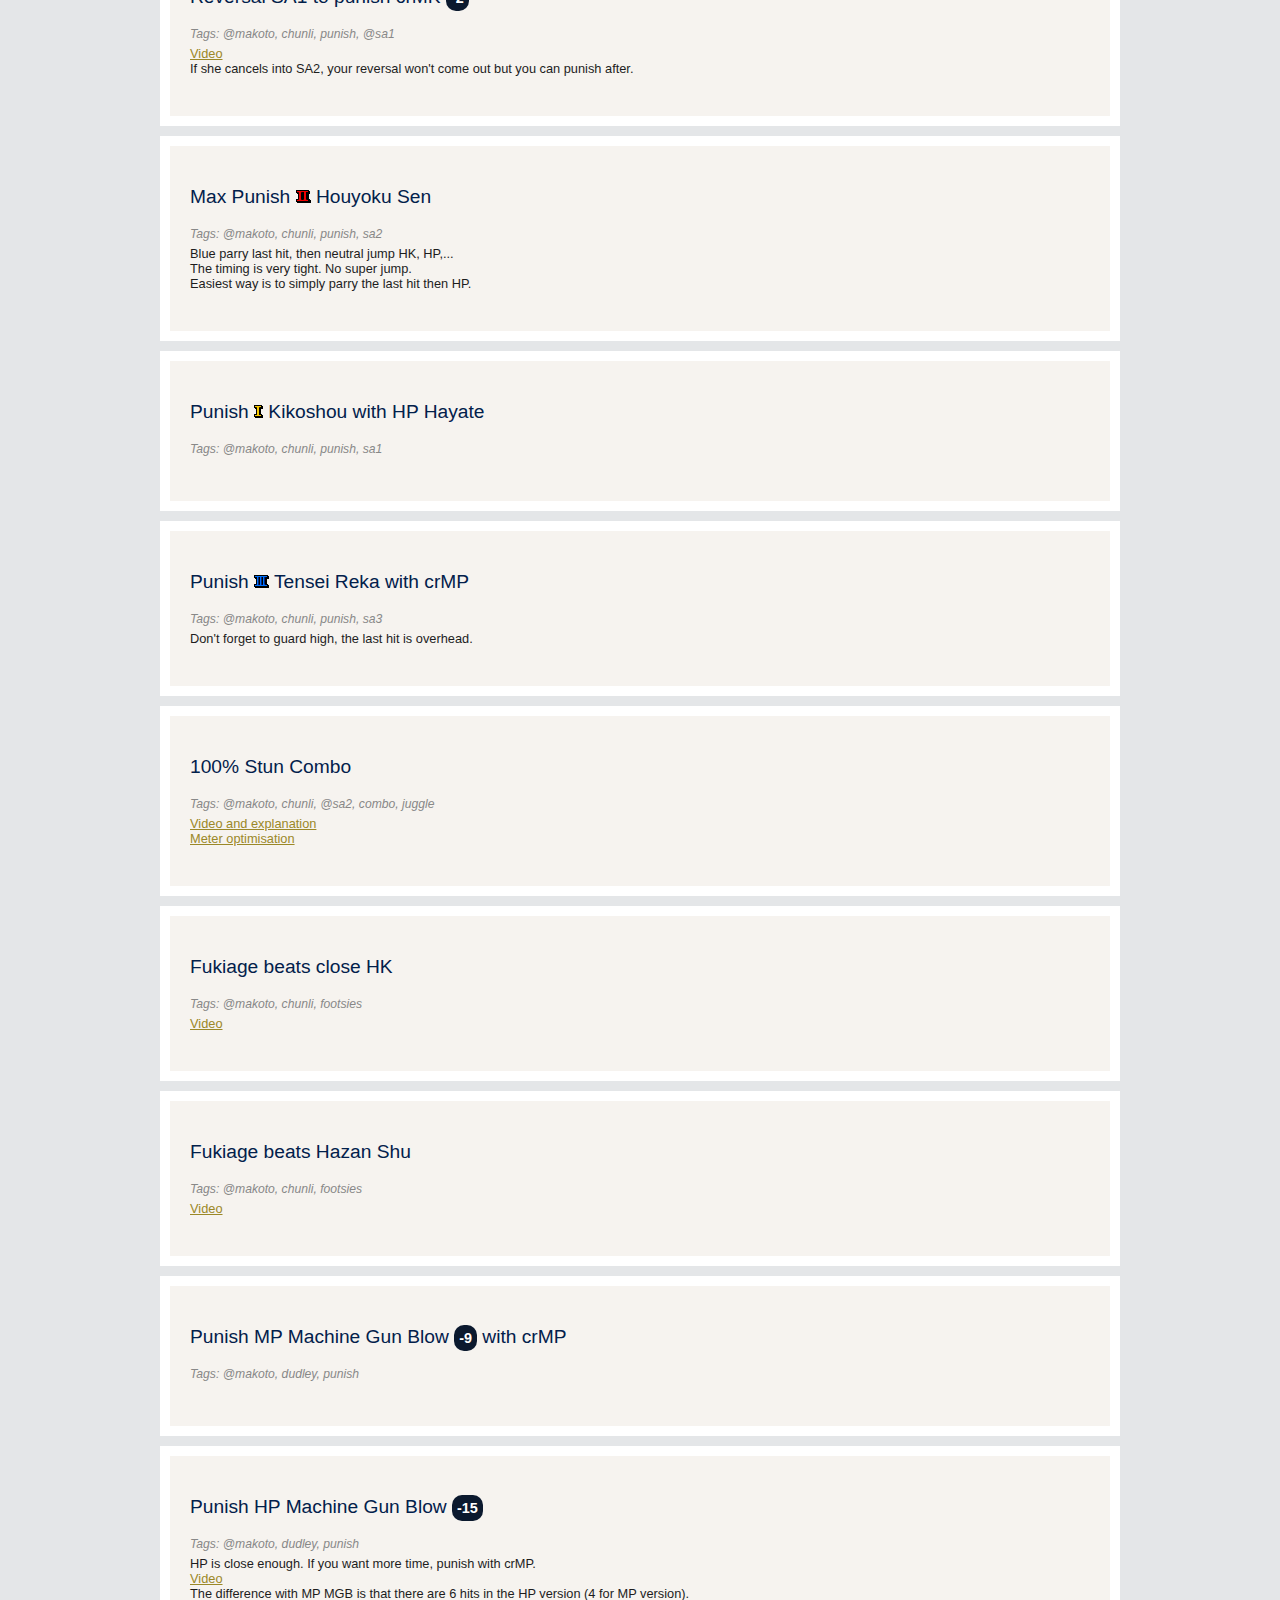
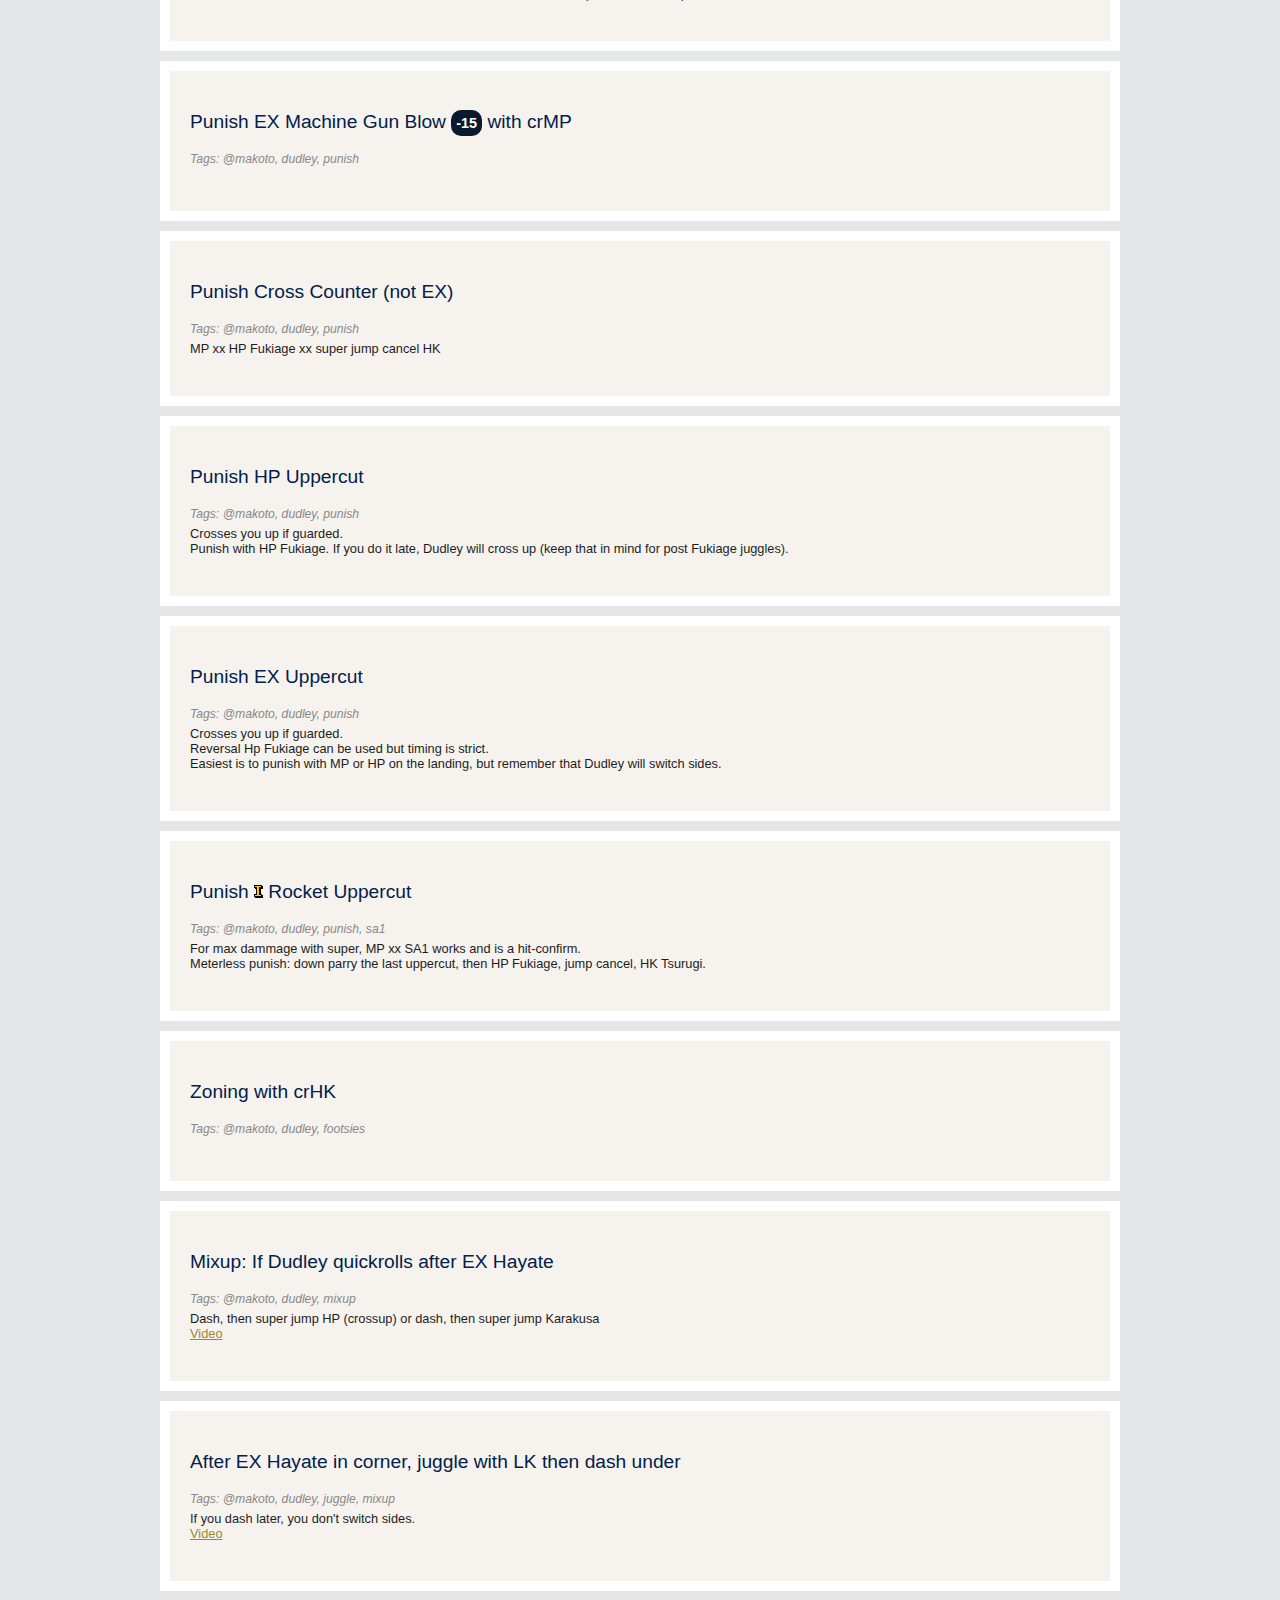
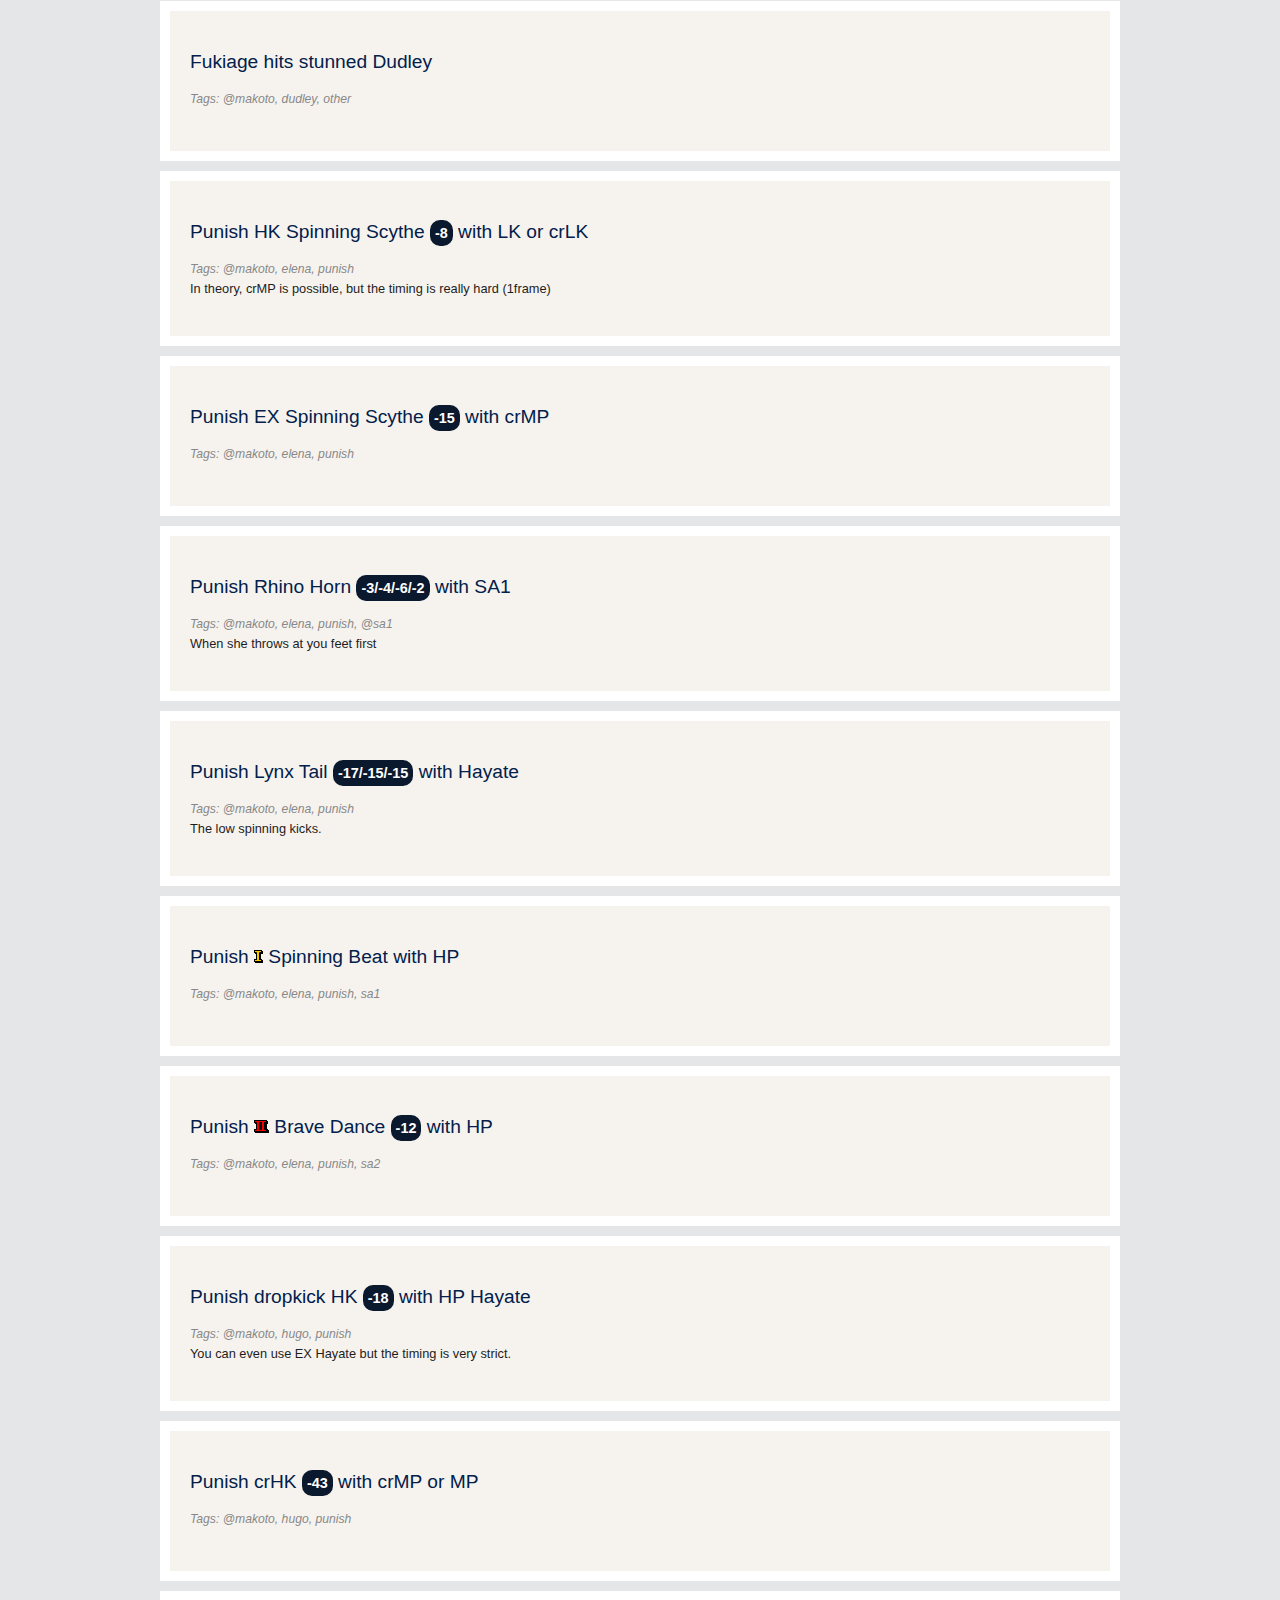
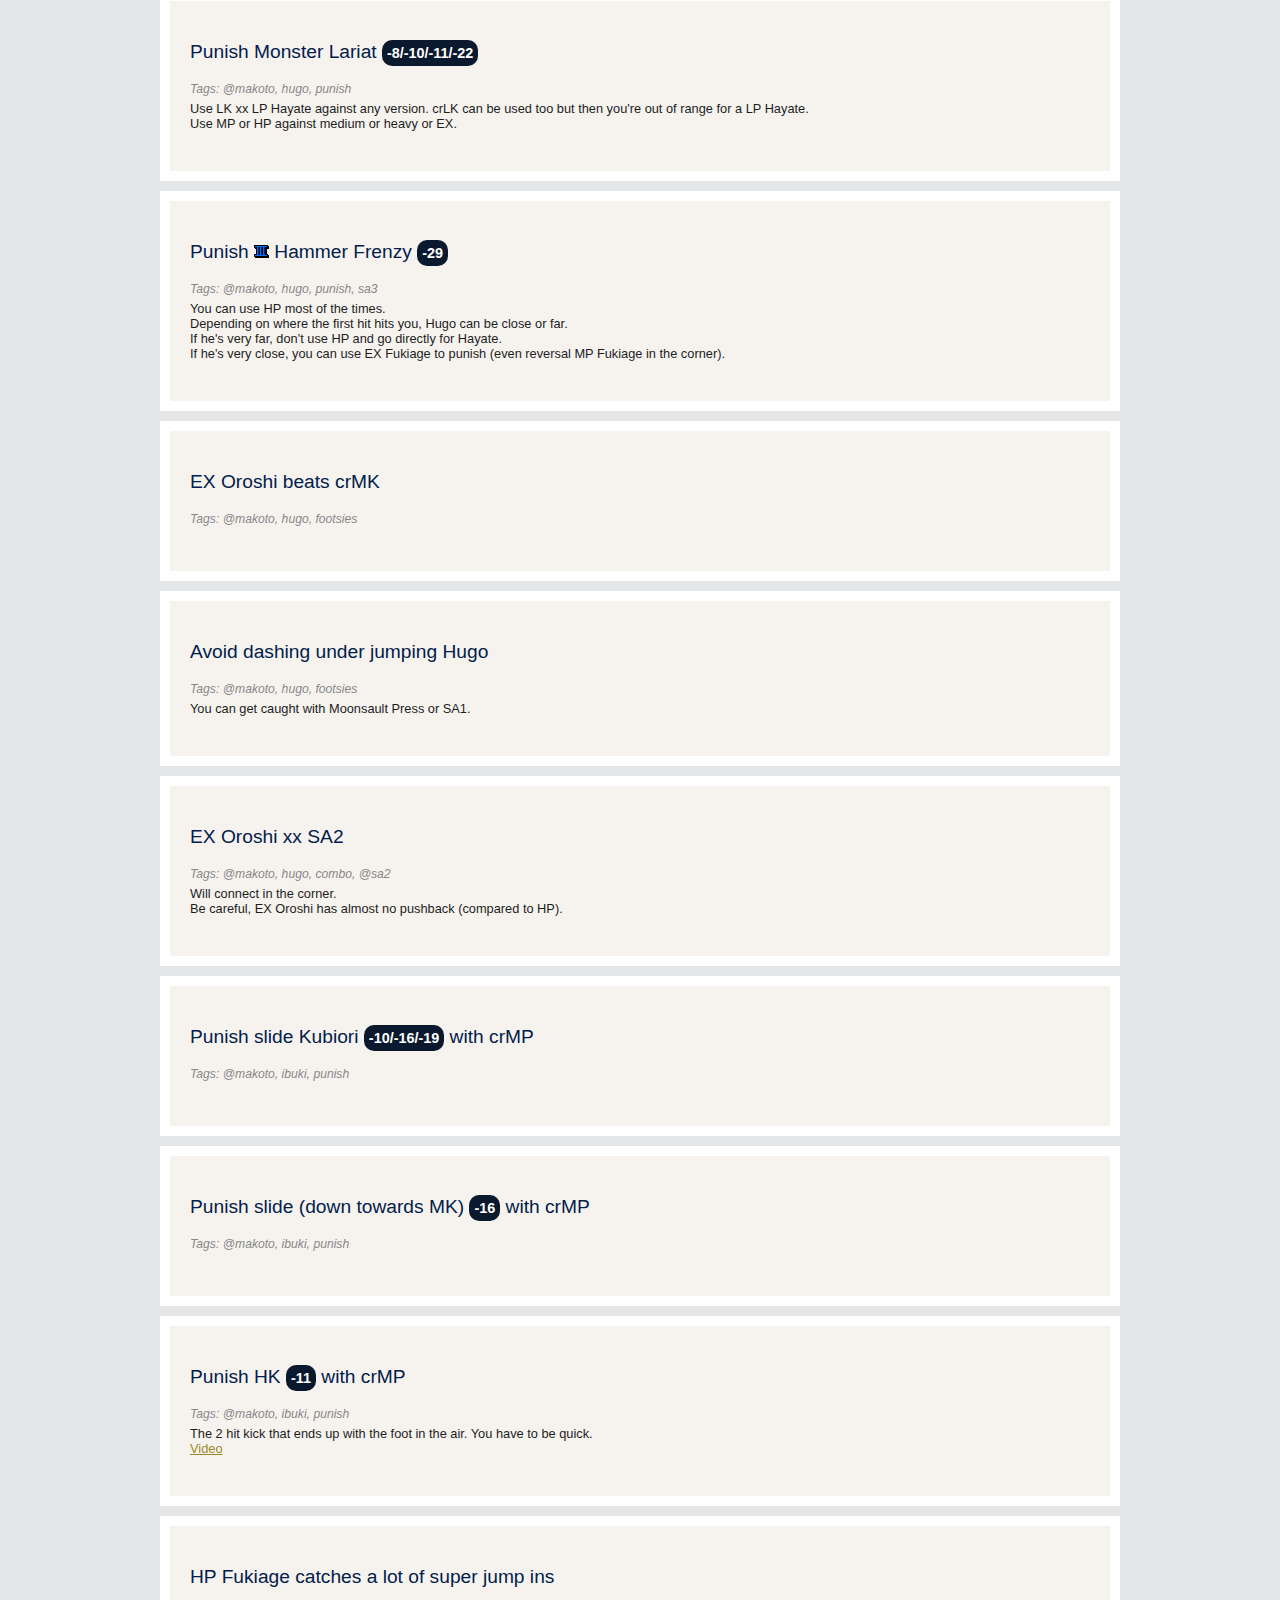
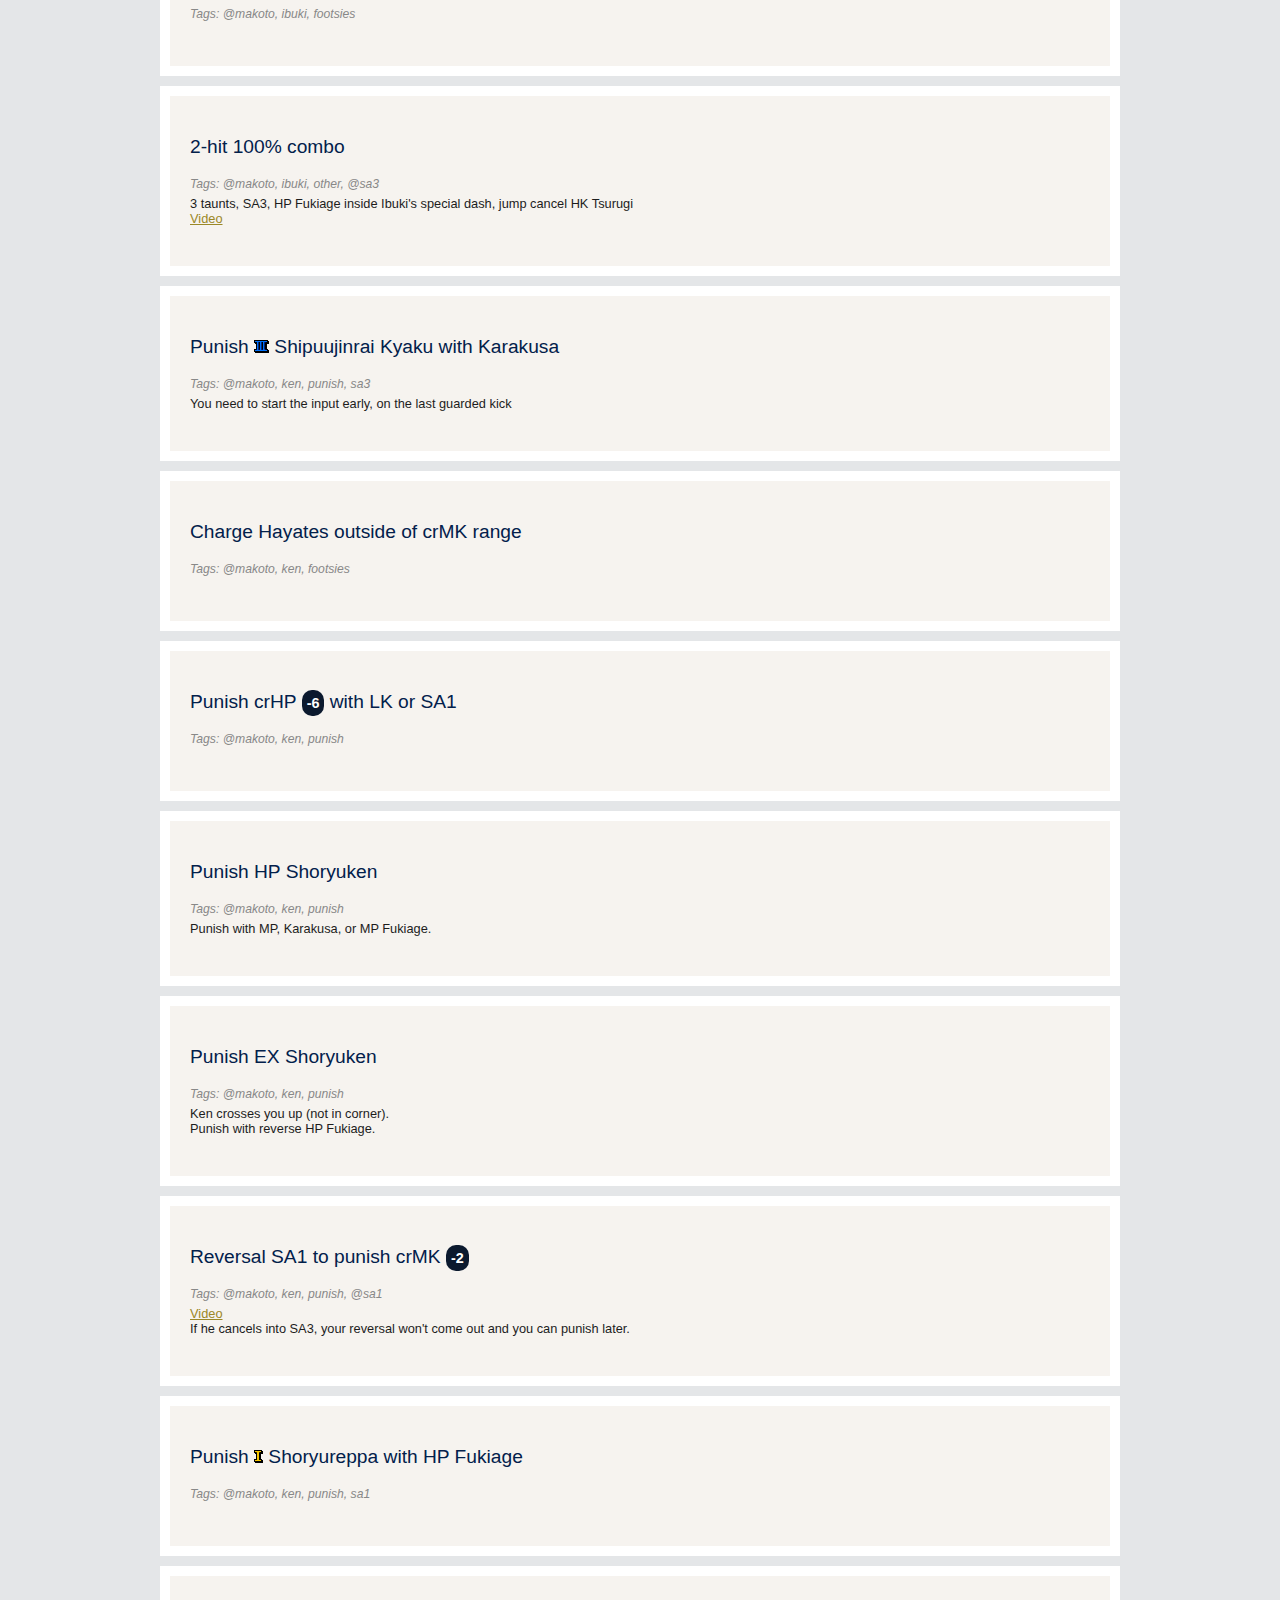
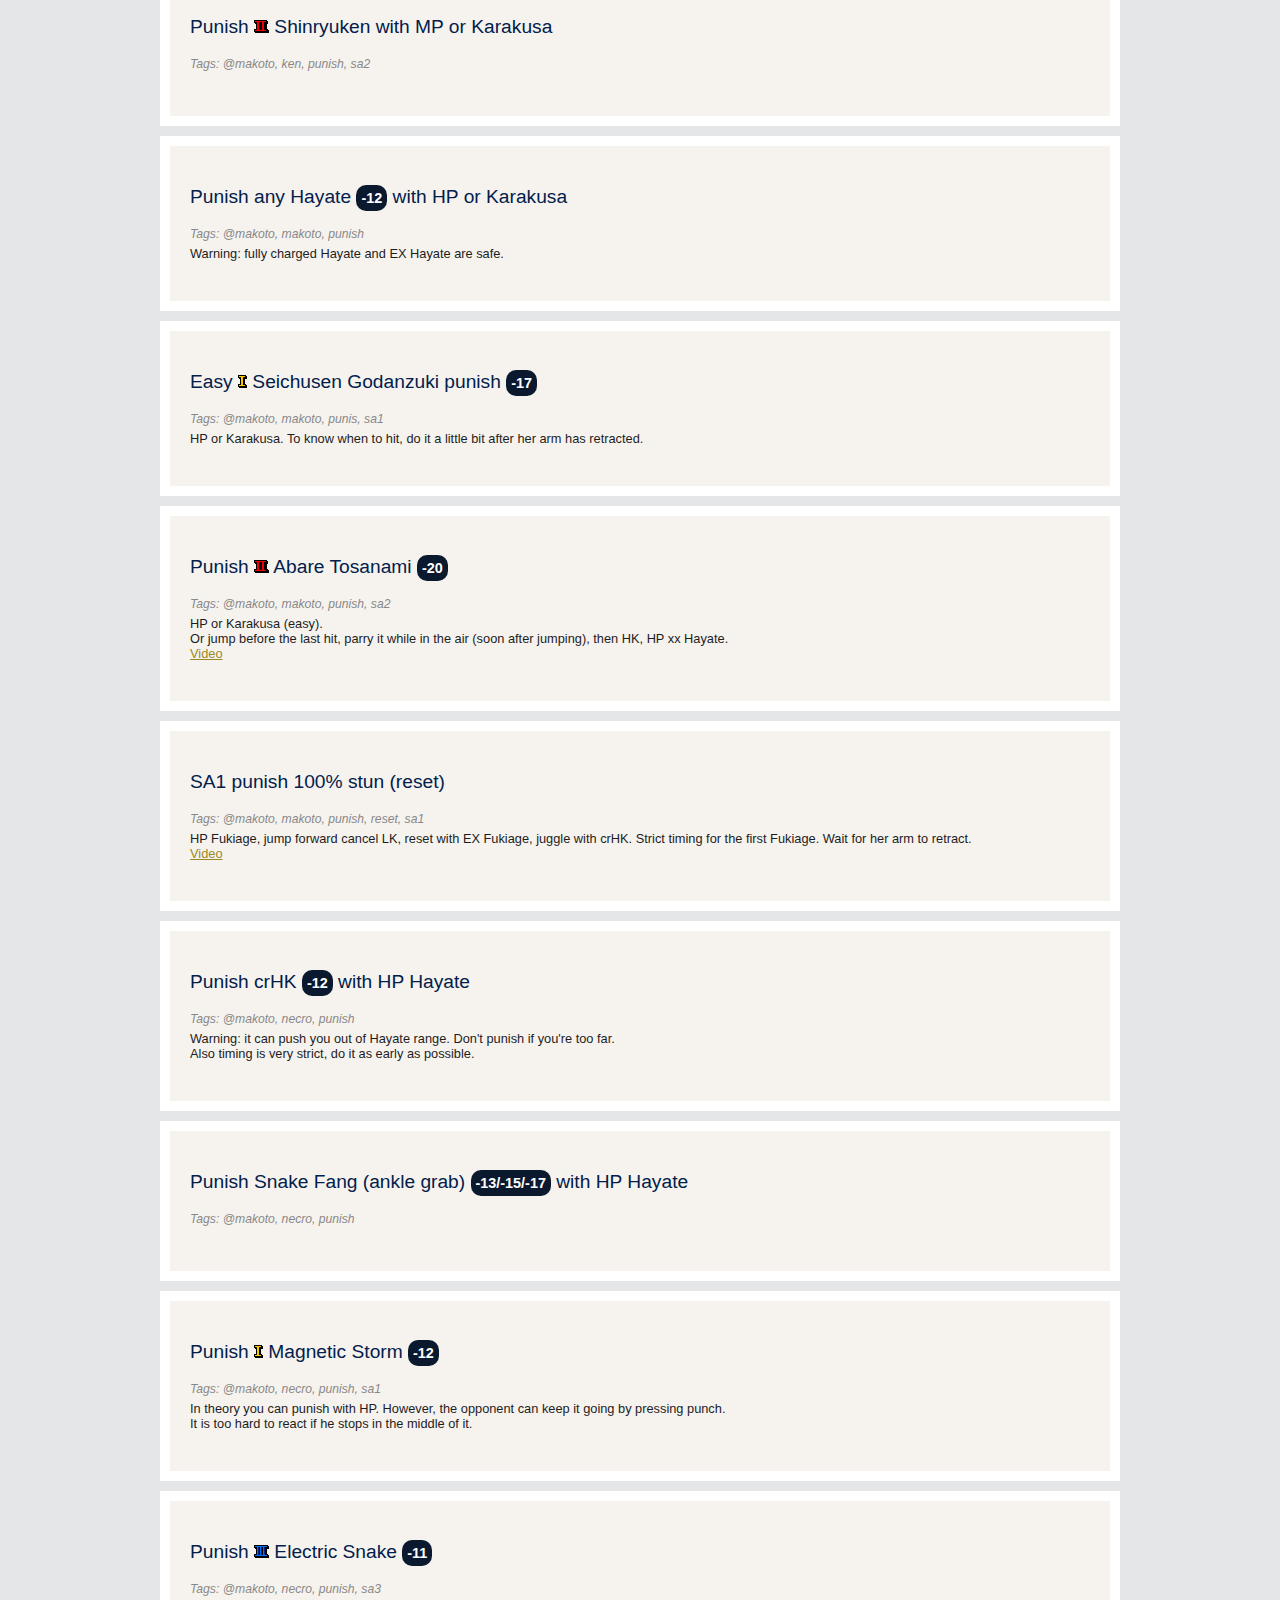
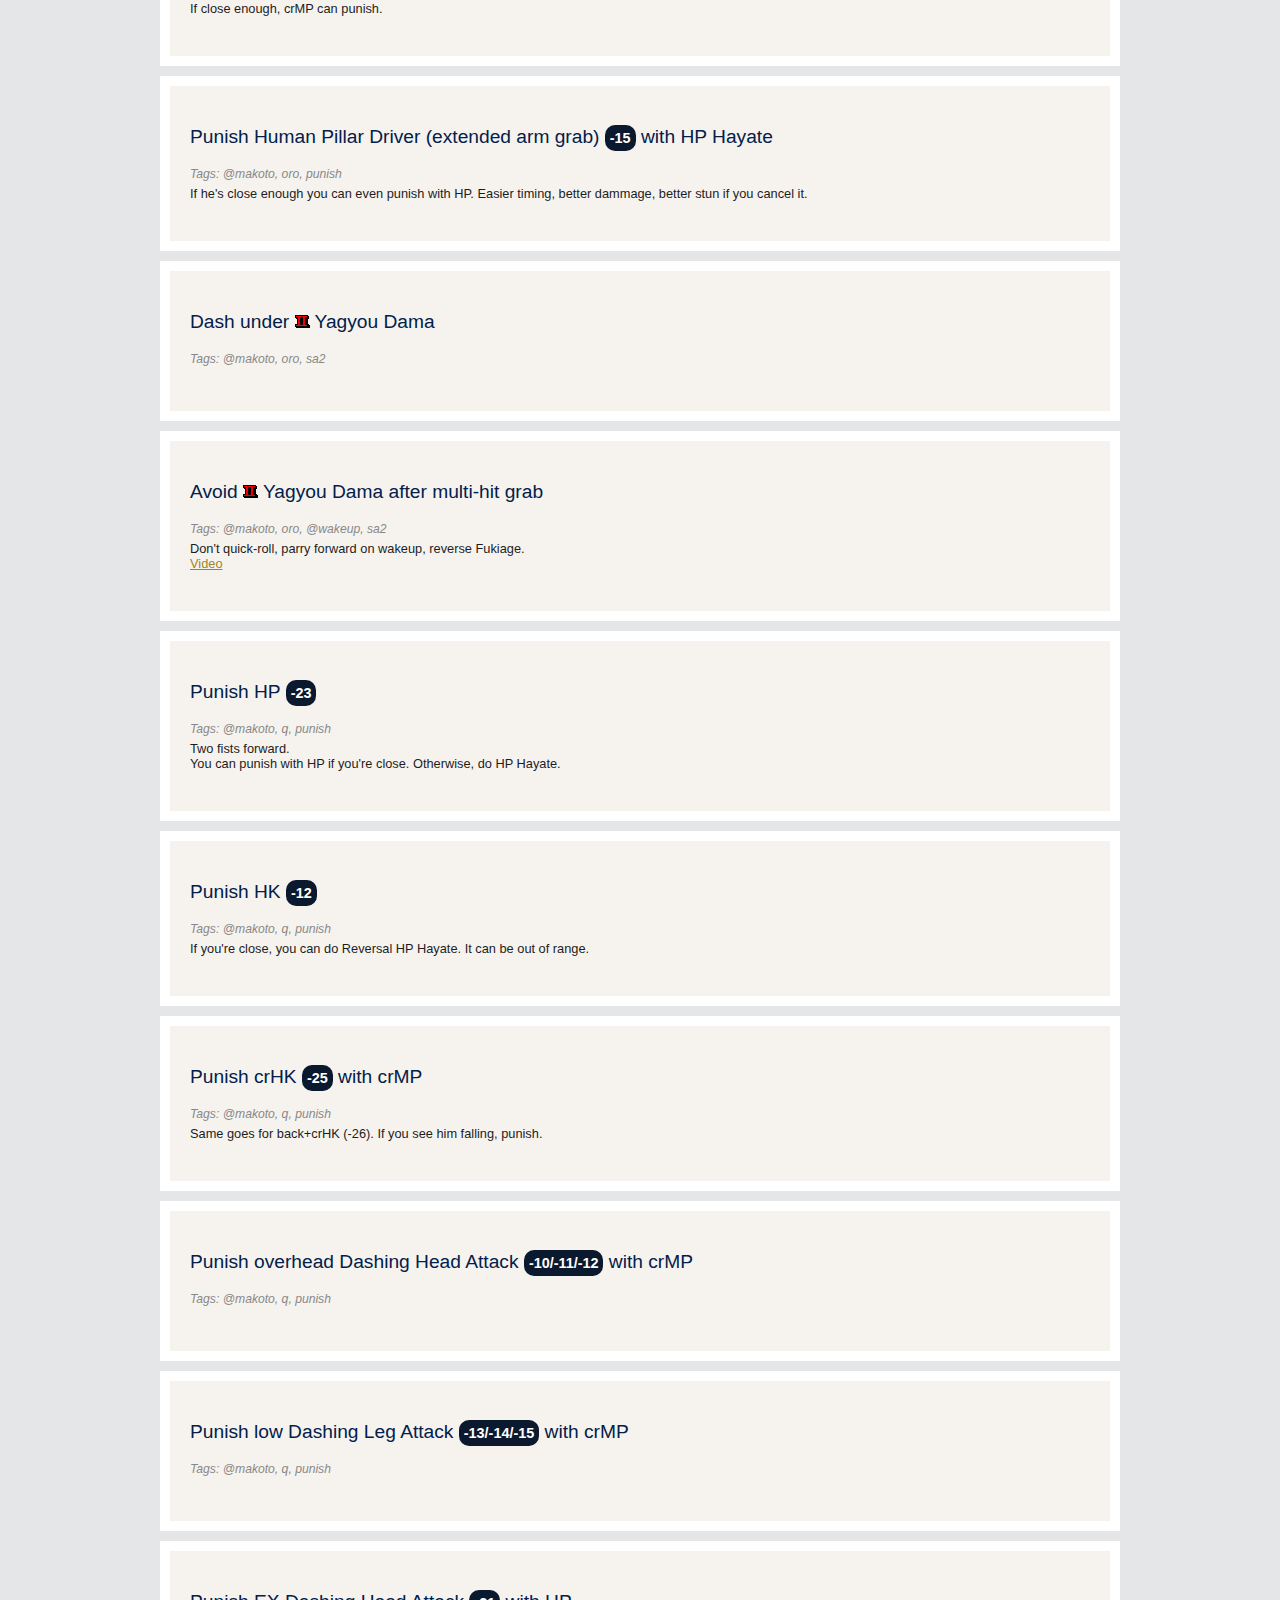
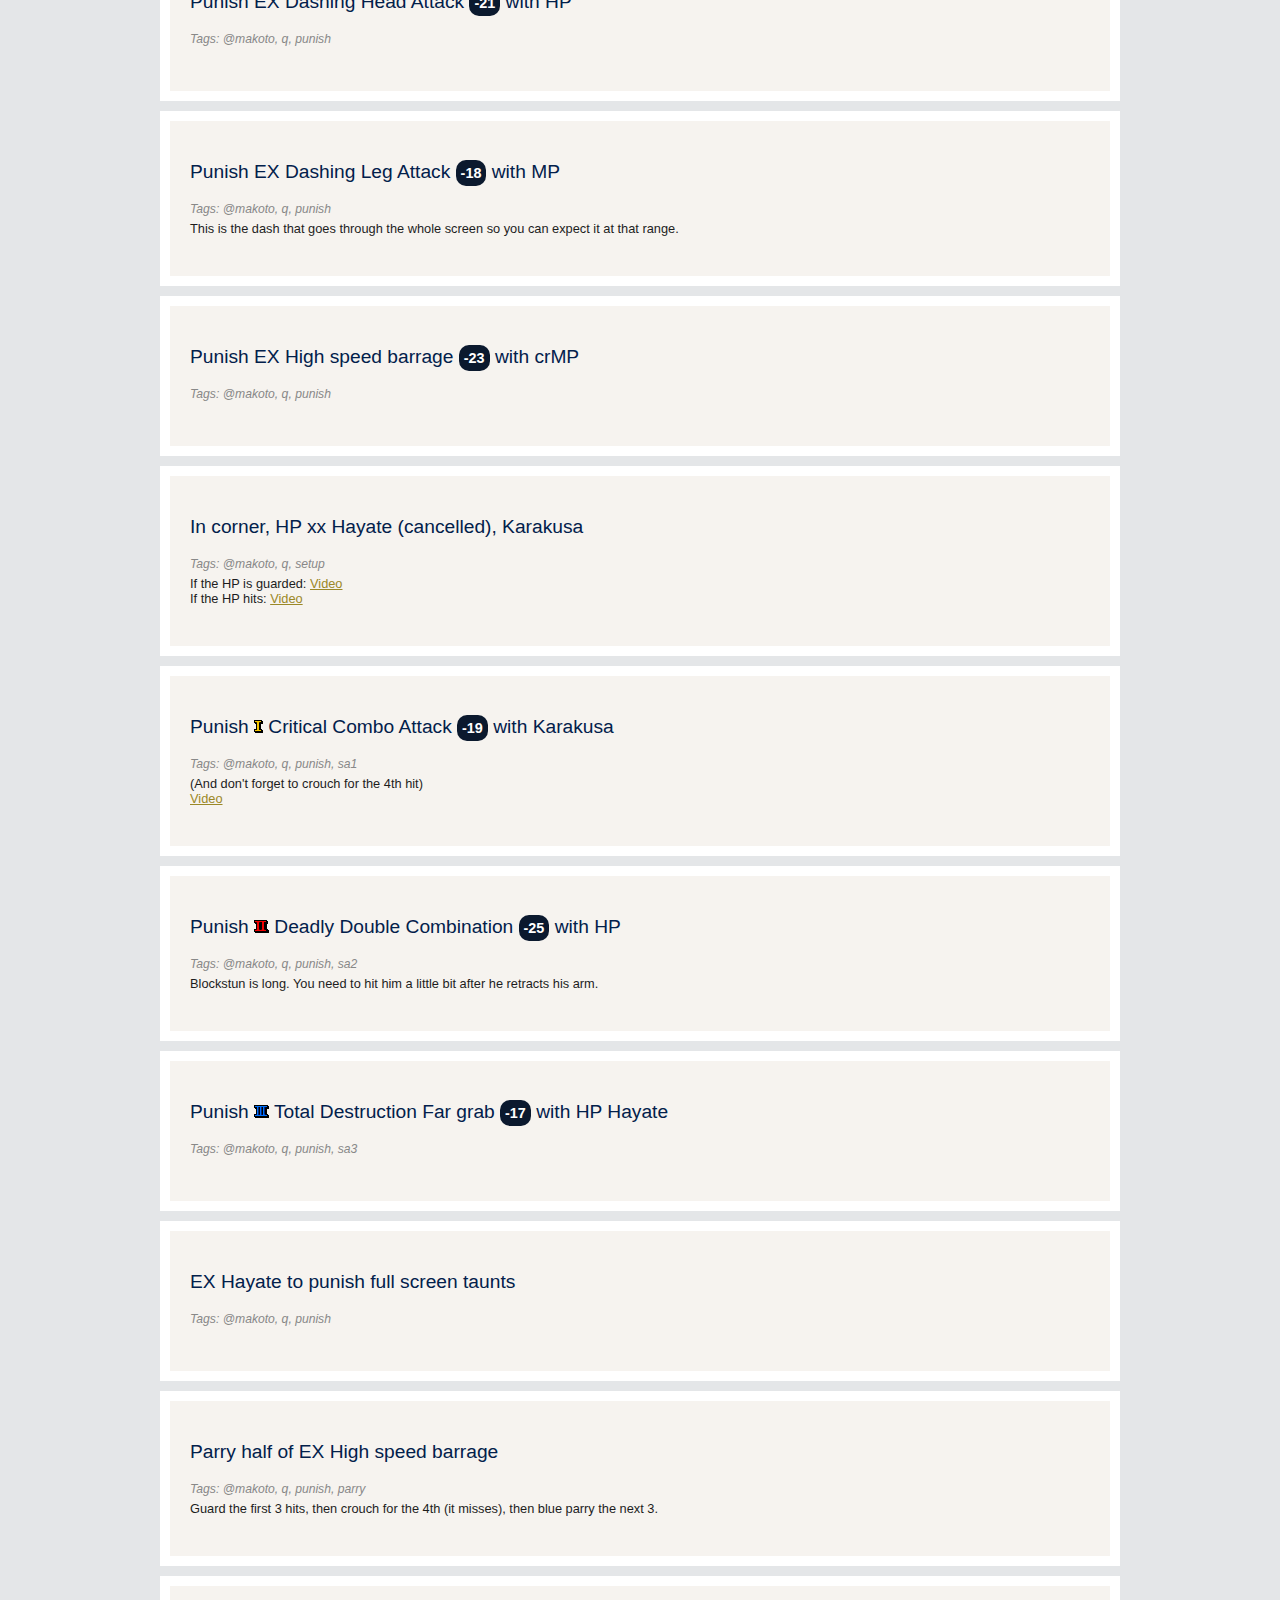
==== commit f99f9ef9: "using mark for the frame data" ====
--- a/html/3.3.html
+++ b/html/3.3.html
@@ -185,7 +185,7 @@
 <br>    Easiest punish is with crMP. Less stun, but can be super-canceled.
 </p></div>
 <div class="block punish akuma gouki @makoto">
-<p><h2>Punish Kongou Kokuretsu Zan <-28></h2>
+<p><h2>Punish Kongou Kokuretsu Zan <mark>-28</mark></h2>
 <h5> Tags: @makoto, akuma, gouki, punish</h5>    With HP Hayate or EX Hayate.
 </p></div>
 <div class="block other akuma gouki @makoto">
@@ -195,11 +195,11 @@
 <br>    If the Hayate is fully charged and comes out, you will get grabbed.
 </p></div>
 <div class="block punish alex @makoto">
-<p><h2>Punish HK <-13> with HP Hayate</h2>
+<p><h2>Punish HK <mark>-13</mark> with HP Hayate</h2>
 <h5> Tags: @makoto, alex, punish</h5>    At a certain distance, HP Hayate is too short. Only punish if you are close enough.
 </p></div>
 <div class="block punish @sa1 alex @makoto">
-<p><h2>SA1 to punish Air Stampede <-3></h2>
+<p><h2>SA1 to punish Air Stampede <mark>-3</mark></h2>
 <h5> Tags: @makoto, alex, punish, @sa1</h5>    <a href="https://youtu.be/MOCVDPE6dV0?t=8m51s">Video</a>
 </p></div>
 <div class="block punish sa2 alex @makoto">
@@ -220,7 +220,7 @@
 <br>    Does not work in the corner.
 </p></div>
 <div class="block punish @sa1 chunli @makoto">
-<p><h2>Reversal SA1 to punish crMK <-2></h2>
+<p><h2>Reversal SA1 to punish crMK <mark>-2</mark></h2>
 <h5> Tags: @makoto, chunli, punish, @sa1</h5>    <a href="https://youtu.be/E0J9J87JL7s?t=8m15s">Video</a>
 <br>    If she cancels into SA2, your reversal won't come out but you can punish after.
 </p></div>
@@ -251,16 +251,16 @@
 <h5> Tags: @makoto, chunli, footsies</h5>    <a href="https://www.youtube.com/watch?v=YwrjU4wsoy0&feature=youtu.be&t=10m50s">Video</a>
 </p></div>
 <div class="block punish dudley @makoto">
-<p><h2>Punish MP Machine Gun Blow <-9> with crMP</h2>
+<p><h2>Punish MP Machine Gun Blow <mark>-9</mark> with crMP</h2>
 <h5> Tags: @makoto, dudley, punish</h5></p></div>
 <div class="block punish dudley @makoto">
-<p><h2>Punish HP Machine Gun Blow <-15></h2>
+<p><h2>Punish HP Machine Gun Blow <mark>-15</mark></h2>
 <h5> Tags: @makoto, dudley, punish</h5>    HP is close enough. If you want more time, punish with crMP.
 <br>    <a href="https://youtu.be/N-fVnPzgTbU?t=57s">Video</a>
 <br>    The difference with MP MGB is that there are 6 hits in the HP version (4 for MP version).
 </p></div>
 <div class="block punish dudley @makoto">
-<p><h2>Punish EX Machine Gun Blow <-15> with crMP</h2>
+<p><h2>Punish EX Machine Gun Blow <mark>-15</mark> with crMP</h2>
 <h5> Tags: @makoto, dudley, punish</h5></p></div>
 <div class="block punish dudley @makoto">
 <p><h2>Punish Cross Counter (not EX)</h2>
@@ -299,40 +299,40 @@
 <p><h2>Fukiage hits stunned Dudley</h2>
 <h5> Tags: @makoto, dudley, other</h5></p></div>
 <div class="block punish elena @makoto">
-<p><h2>Punish HK Spinning Scythe <-8> with LK or crLK</h2>
+<p><h2>Punish HK Spinning Scythe <mark>-8</mark> with LK or crLK</h2>
 <h5> Tags: @makoto, elena, punish</h5>    In theory, crMP is possible, but the timing is really hard (1frame)
 </p></div>
 <div class="block punish elena @makoto">
-<p><h2>Punish EX Spinning Scythe <-15> with crMP</h2>
+<p><h2>Punish EX Spinning Scythe <mark>-15</mark> with crMP</h2>
 <h5> Tags: @makoto, elena, punish</h5></p></div>
 <div class="block punish @sa1 elena @makoto">
-<p><h2>Punish Rhino Horn <-3/-4/-6/-2> with SA1</h2>
+<p><h2>Punish Rhino Horn <mark>-3/-4/-6/-2</mark> with SA1</h2>
 <h5> Tags: @makoto, elena, punish, @sa1</h5>    When she throws at you feet first 
 </p></div>
 <div class="block punish elena @makoto">
-<p><h2>Punish Lynx Tail <-17/-15/-15> with Hayate</h2>
+<p><h2>Punish Lynx Tail <mark>-17/-15/-15</mark> with Hayate</h2>
 <h5> Tags: @makoto, elena, punish</h5>    The low spinning kicks.
 </p></div>
 <div class="block punish sa1 elena @makoto">
 <p><h2>Punish <img src="img/sa1.png" /> Spinning Beat with HP</h2>
 <h5> Tags: @makoto, elena, punish, sa1</h5></p></div>
 <div class="block punish sa2 elena @makoto">
-<p><h2>Punish <img src="img/sa2.png" /> Brave Dance <-12> with HP</h2>
+<p><h2>Punish <img src="img/sa2.png" /> Brave Dance <mark>-12</mark> with HP</h2>
 <h5> Tags: @makoto, elena, punish, sa2</h5></p></div>
 <div class="block punish hugo @makoto">
-<p><h2>Punish dropkick HK <-18> with HP Hayate</h2>
+<p><h2>Punish dropkick HK <mark>-18</mark> with HP Hayate</h2>
 <h5> Tags: @makoto, hugo, punish</h5>    You can even use EX Hayate but the timing is very strict.
 </p></div>
 <div class="block punish hugo @makoto">
-<p><h2>Punish crHK <-43> with crMP or MP</h2>
+<p><h2>Punish crHK <mark>-43</mark> with crMP or MP</h2>
 <h5> Tags: @makoto, hugo, punish</h5></p></div>
 <div class="block punish hugo @makoto">
-<p><h2>Punish Monster Lariat <-8/-10/-11/-22></h2>
+<p><h2>Punish Monster Lariat <mark>-8/-10/-11/-22</mark></h2>
 <h5> Tags: @makoto, hugo, punish</h5>    Use LK xx LP Hayate against any version. crLK can be used too but then you're out of range for a LP Hayate.
 <br>    Use MP or HP against medium or heavy or EX.
 </p></div>
 <div class="block punish sa3 hugo @makoto">
-<p><h2>Punish <img src="img/sa3.png" /> Hammer Frenzy <-29></h2>
+<p><h2>Punish <img src="img/sa3.png" /> Hammer Frenzy <mark>-29</mark></h2>
 <h5> Tags: @makoto, hugo, punish, sa3</h5>    You can use HP most of the times.
 <br>    Depending on where the first hit hits you, Hugo can be close or far.
 <br>    If he's very far, don't use HP and go directly for Hayate.
@@ -351,13 +351,13 @@
 <br>    Be careful, EX Oroshi has almost no pushback (compared to HP).
 </p></div>
 <div class="block punish ibuki @makoto">
-<p><h2>Punish slide Kubiori <-10/-16/-19> with crMP</h2>
+<p><h2>Punish slide Kubiori <mark>-10/-16/-19</mark> with crMP</h2>
 <h5> Tags: @makoto, ibuki, punish</h5></p></div>
 <div class="block punish ibuki @makoto">
-<p><h2>Punish slide (down towards MK) <-16> with crMP</h2>
+<p><h2>Punish slide (down towards MK) <mark>-16</mark> with crMP</h2>
 <h5> Tags: @makoto, ibuki, punish</h5></p></div>
 <div class="block punish ibuki @makoto">
-<p><h2>Punish HK <-11> with crMP</h2>
+<p><h2>Punish HK <mark>-11</mark> with crMP</h2>
 <h5> Tags: @makoto, ibuki, punish</h5>    The 2 hit kick that ends up with the foot in the air. You have to be quick.
 <br>    <a href="https://youtu.be/7EiX78cZu9U?t=23m3s">Video</a>
 </p></div>
@@ -377,7 +377,7 @@
 <p><h2>Charge Hayates outside of crMK range</h2>
 <h5> Tags: @makoto, ken, footsies</h5></p></div>
 <div class="block punish ken @makoto">
-<p><h2>Punish crHP <-6> with LK or SA1</h2>
+<p><h2>Punish crHP <mark>-6</mark> with LK or SA1</h2>
 <h5> Tags: @makoto, ken, punish</h5></p></div>
 <div class="block punish ken @makoto">
 <p><h2>Punish HP Shoryuken</h2>
@@ -389,7 +389,7 @@
 <br>    Punish with reverse HP Fukiage.
 </p></div>
 <div class="block punish @sa1 ken @makoto">
-<p><h2>Reversal SA1 to punish crMK <-2></h2>
+<p><h2>Reversal SA1 to punish crMK <mark>-2</mark></h2>
 <h5> Tags: @makoto, ken, punish, @sa1</h5>    <a href="https://youtu.be/tGPk6hiEmHg?t=4m25s">Video</a>
 <br>    If he cancels into SA3, your reversal won't come out and you can punish later.
 </p></div>
@@ -400,15 +400,15 @@
 <p><h2>Punish <img src="img/sa2.png" /> Shinryuken with MP or Karakusa</h2>
 <h5> Tags: @makoto, ken, punish, sa2</h5></p></div>
 <div class="block punish makoto @makoto">
-<p><h2>Punish any Hayate <-12> with HP or Karakusa</h2>
+<p><h2>Punish any Hayate <mark>-12</mark> with HP or Karakusa</h2>
 <h5> Tags: @makoto, makoto, punish</h5>    Warning: fully charged Hayate and EX Hayate are safe.
 </p></div>
 <div class="block punis sa1 makoto @makoto">
-<p><h2>Easy <img src="img/sa1.png" /> Seichusen Godanzuki punish <-17></h2>
+<p><h2>Easy <img src="img/sa1.png" /> Seichusen Godanzuki punish <mark>-17</mark></h2>
 <h5> Tags: @makoto, makoto, punis, sa1</h5>    HP or Karakusa. To know when to hit, do it a little bit after her arm has retracted.
 </p></div>
 <div class="block punish sa2 makoto @makoto">
-<p><h2>Punish <img src="img/sa2.png" /> Abare Tosanami <-20></h2>
+<p><h2>Punish <img src="img/sa2.png" /> Abare Tosanami <mark>-20</mark></h2>
 <h5> Tags: @makoto, makoto, punish, sa2</h5>    HP or Karakusa (easy).
 <br>    Or jump before the last hit, parry it while in the air (soon after jumping), then HK, HP xx Hayate.
 <br>    <a href="http://ensabahnur.free.fr/BastonV2/videoViewer.php?FLV=SFIII_3rd_Strike_Anniversary_Edition_DVD_Tutorial_Makoto.flv">Video</a>
@@ -419,24 +419,24 @@
 <br>    <a href="https://www.youtube.com/watch?v=txWNv1DsrPY&feature=youtu.be">Video</a>
 </p></div>
 <div class="block punish necro @makoto">
-<p><h2>Punish crHK <-12> with HP Hayate</h2>
+<p><h2>Punish crHK <mark>-12</mark> with HP Hayate</h2>
 <h5> Tags: @makoto, necro, punish</h5>    Warning: it can push you out of Hayate range. Don't punish if you're too far.
 <br>    Also timing is very strict, do it as early as possible.
 </p></div>
 <div class="block punish necro @makoto">
-<p><h2>Punish Snake Fang (ankle grab) <-13/-15/-17> with HP Hayate</h2>
+<p><h2>Punish Snake Fang (ankle grab) <mark>-13/-15/-17</mark> with HP Hayate</h2>
 <h5> Tags: @makoto, necro, punish</h5></p></div>
 <div class="block punish sa1 necro @makoto">
-<p><h2>Punish <img src="img/sa1.png" /> Magnetic Storm <-12></h2>
+<p><h2>Punish <img src="img/sa1.png" /> Magnetic Storm <mark>-12</mark></h2>
 <h5> Tags: @makoto, necro, punish, sa1</h5>    In theory you can punish with HP. However, the opponent can keep it going by pressing punch.
 <br>    It is too hard to react if he stops in the middle of it.
 </p></div>
 <div class="block punish sa3 necro @makoto">
-<p><h2>Punish <img src="img/sa3.png" /> Electric Snake <-11></h2>
+<p><h2>Punish <img src="img/sa3.png" /> Electric Snake <mark>-11</mark></h2>
 <h5> Tags: @makoto, necro, punish, sa3</h5>    If close enough, crMP can punish.
 </p></div>
 <div class="block punish oro @makoto">
-<p><h2>Punish Human Pillar Driver (extended arm grab) <-15> with HP Hayate</h2>
+<p><h2>Punish Human Pillar Driver (extended arm grab) <mark>-15</mark> with HP Hayate</h2>
 <h5> Tags: @makoto, oro, punish</h5>    If he's close enough you can even punish with HP. Easier timing, better dammage, better stun if you cancel it.
 </p></div>
 <div class="block sa2 oro @makoto">
@@ -448,33 +448,33 @@
 <br>    <a href="https://twitter.com/HalreyTV/status/797398019545174016">Video</a>
 </p></div>
 <div class="block punish q @makoto">
-<p><h2>Punish HP <-23></h2>
+<p><h2>Punish HP <mark>-23</mark></h2>
 <h5> Tags: @makoto, q, punish</h5>    Two fists forward.
 <br>    You can punish with HP if you're close. Otherwise, do HP Hayate.
 </p></div>
 <div class="block punish q @makoto">
-<p><h2>Punish HK <-12></h2>
+<p><h2>Punish HK <mark>-12</mark></h2>
 <h5> Tags: @makoto, q, punish</h5>    If you're close, you can do Reversal HP Hayate. It can be out of range.
 </p></div>
 <div class="block punish q @makoto">
-<p><h2>Punish crHK <-25> with crMP</h2>
+<p><h2>Punish crHK <mark>-25</mark> with crMP</h2>
 <h5> Tags: @makoto, q, punish</h5>    Same goes for back+crHK (-26). If you see him falling, punish.
 </p></div>
 <div class="block punish q @makoto">
-<p><h2>Punish overhead Dashing Head Attack <-10/-11/-12> with crMP</h2>
+<p><h2>Punish overhead Dashing Head Attack <mark>-10/-11/-12</mark> with crMP</h2>
 <h5> Tags: @makoto, q, punish</h5></p></div>
 <div class="block punish q @makoto">
-<p><h2>Punish low Dashing Leg Attack <-13/-14/-15> with crMP</h2>
+<p><h2>Punish low Dashing Leg Attack <mark>-13/-14/-15</mark> with crMP</h2>
 <h5> Tags: @makoto, q, punish</h5></p></div>
 <div class="block punish q @makoto">
-<p><h2>Punish EX Dashing Head Attack <-21> with HP</h2>
+<p><h2>Punish EX Dashing Head Attack <mark>-21</mark> with HP</h2>
 <h5> Tags: @makoto, q, punish</h5></p></div>
 <div class="block punish q @makoto">
-<p><h2>Punish EX Dashing Leg Attack <-18> with MP</h2>
+<p><h2>Punish EX Dashing Leg Attack <mark>-18</mark> with MP</h2>
 <h5> Tags: @makoto, q, punish</h5>    This is the dash that goes through the whole screen so you can expect it at that range.
 </p></div>
 <div class="block punish q @makoto">
-<p><h2>Punish EX High speed barrage <-23> with crMP</h2>
+<p><h2>Punish EX High speed barrage <mark>-23</mark> with crMP</h2>
 <h5> Tags: @makoto, q, punish</h5></p></div>
 <div class="block setup q @makoto">
 <p><h2>In corner, HP xx Hayate (cancelled), Karakusa</h2>
@@ -482,16 +482,16 @@
 <br>    If the HP hits: <a href="https://youtu.be/GA5-9rN8GSY?t=11m37s">Video</a>
 </p></div>
 <div class="block punish sa1 q @makoto">
-<p><h2>Punish <img src="img/sa1.png" /> Critical Combo Attack <-19> with Karakusa</h2>
+<p><h2>Punish <img src="img/sa1.png" /> Critical Combo Attack <mark>-19</mark> with Karakusa</h2>
 <h5> Tags: @makoto, q, punish, sa1</h5>    (And don't forget to crouch for the 4th hit)
 <br>    <a href="https://youtu.be/GA5-9rN8GSY?t=3m19s">Video</a>
 </p></div>
 <div class="block punish sa2 q @makoto">
-<p><h2>Punish <img src="img/sa2.png" /> Deadly Double Combination <-25> with HP</h2>
+<p><h2>Punish <img src="img/sa2.png" /> Deadly Double Combination <mark>-25</mark> with HP</h2>
 <h5> Tags: @makoto, q, punish, sa2</h5>    Blockstun is long. You need to hit him a little bit after he retracts his arm.
 </p></div>
 <div class="block punish sa3 q @makoto">
-<p><h2>Punish <img src="img/sa3.png" /> Total Destruction Far grab <-17> with HP Hayate</h2>
+<p><h2>Punish <img src="img/sa3.png" /> Total Destruction Far grab <mark>-17</mark> with HP Hayate</h2>
 <h5> Tags: @makoto, q, punish, sa3</h5></p></div>
 <div class="block punish q @makoto">
 <p><h2>EX Hayate to punish full screen taunts</h2>
@@ -509,13 +509,13 @@
 <h5> Tags: @makoto, remy, punish, parry</h5>    Blue parry the second hit, then crMP.
 </p></div>
 <div class="block punish remy @makoto">
-<p><h2>Punish crMK <-9></h2>
+<p><h2>Punish crMK <mark>-9</mark></h2>
 <h5> Tags: @makoto, remy, punish</h5>    If you're close, you can use LK (not crLK or LP Hayate won't connect).
 <br>    If you're a bit far, you can use crMP.
 <br>    But it can still push you out of crMP range.
 </p></div>
 <div class="block punish remy @makoto">
-<p><h2>Punish towardsMK <-7> (weird side stomp) with LK</h2>
+<p><h2>Punish towardsMK <mark>-7</mark> (weird side stomp) with LK</h2>
 <h5> Tags: @makoto, remy, punish</h5>    Don't use crLK or LP won't connect.
 </p></div>
 <div class="block footsies remy @makoto">
@@ -532,7 +532,7 @@
 <br>    It only works if Remy is very close to you 
 </p></div>
 <div class="block punish @sa1 remy @makoto">
-<p><h2>Punish Cold Blue Kick <-4/-4/-6> with SA1</h2>
+<p><h2>Punish Cold Blue Kick <mark>-4/-4/-6</mark> with SA1</h2>
 <h5> Tags: @makoto, remy, punish, @sa1</h5>    EX is safe
 </p></div>
 <div class="block punish sa2 remy @makoto">
@@ -540,15 +540,15 @@
 <h5> Tags: @makoto, remy, punish, sa2</h5>    <a href="https://twitter.com/murakamigouki/status/790187068487929856">Video</a>
 </p></div>
 <div class="block punish ryu @makoto">
-<p><h2>Punish Joudan Sokutou Geri <-12/-11/-10/-12> with crMP</h2>
+<p><h2>Punish Joudan Sokutou Geri <mark>-12/-11/-10/-12</mark> with crMP</h2>
 <h5> Tags: @makoto, ryu, punish</h5></p></div>
 <div class="block punish ryu @makoto">
-<p><h2>Punish crHP <-8></h2>
+<p><h2>Punish crHP <mark>-8</mark></h2>
 <h5> Tags: @makoto, ryu, punish</h5>    If he's close, you can use LK xx LP Hayate.
 <br>    If he's a little further, you can use crMP but the timing is very strict.
 </p></div>
 <div class="block punish ryu @makoto">
-<p><h2>Punish Tatsumaki <-12/-8/-11></h2>
+<p><h2>Punish Tatsumaki <mark>-12/-8/-11</mark></h2>
 <h5> Tags: @makoto, ryu, punish</h5>    Light and Heavy Tatsumakis can be punished with MP or HP.
 <br>    For Medium Tatsumaki, try to crouch after the first hit, then you can punish easily with crMP.
 <br>    But don't crouch for Heavy Tatsumaki or it will go over you, simply guard and punish.
@@ -572,7 +572,7 @@
 <p><h2>Punish <img src="img/sa2.png" /> Shin Shoryuken with HP</h2>
 <h5> Tags: @makoto, ryu, punish, sa2</h5></p></div>
 <div class="block punish sean @makoto">
-<p><h2>Punish crHP <-9> with crMP</h2>
+<p><h2>Punish crHP <mark>-9</mark> with crMP</h2>
 <h5> Tags: @makoto, sean, punish</h5>    If he's close, you can use LK xx LP Hayate.
 <br>    If he's a little further, you can use crMP but the timing is very strict.
 </p></div>
@@ -581,12 +581,12 @@
 <h5> Tags: @makoto, sean, punish, @sa1</h5>    Towards HP is -6 on guard, -4 on hit.
 </p></div>
 <div class="block punish sean @makoto">
-<p><h2>Punish Tornado Kick <-7/-6/-6> not EX, with LK</h2>
+<p><h2>Punish Tornado Kick <mark>-7/-6/-6</mark> not EX, with LK</h2>
 <h5> Tags: @makoto, sean, punish</h5>    If you crouch under medium or heavy version, it will go over you. You can then punish with MP but remember that he will be on the other side.
 <br>    If you crouch under the light version, no cross-up and you can keep punishing with LK.
 </p></div>
 <div class="block punish sean @makoto">
-<p><h2>Punish Tackle <-14> with MP</h2>
+<p><h2>Punish Tackle <mark>-14</mark> with MP</h2>
 <h5> Tags: @makoto, sean, punish</h5>    All versions, including EX.
 <br>    Be cautious, sometimes he can start the tackle without hitting. In that case you won't have time to punish.
 </p></div>
@@ -595,23 +595,23 @@
 <h5> Tags: @makoto, sean, footsies</h5>    It has 7 recovery frames.
 </p></div>
 <div class="block punish sa1 sean @makoto">
-<p><h2>Punish <img src="img/sa1.png" /> Hadou Burst <-29></h2>
+<p><h2>Punish <img src="img/sa1.png" /> Hadou Burst <mark>-29</mark></h2>
 <h5> Tags: @makoto, sean, punish, sa1</h5>    If you're less than half a screen from him when he launches his super, you can guard and punish with EX Hayate.
 <br>    Above that range, you have to start jumping over the fireball during the super freeze. You will still have the time to punish with EX Hayate.
 </p></div>
 <div class="block punish sa3 sean @makoto">
-<p><h2>Punish <img src="img/sa3.png" /> Hyper Tornado <-31> with HP</h2>
+<p><h2>Punish <img src="img/sa3.png" /> Hyper Tornado <mark>-31</mark> with HP</h2>
 <h5> Tags: @makoto, sean, punish, sa3</h5></p></div>
 <div class="block punish twelve @makoto">
-<p><h2>Punish crHP (rolling ball) <-8></h2>
+<p><h2>Punish crHP (rolling ball) <mark>-8</mark></h2>
 <h5> Tags: @makoto, twelve, punish</h5>    In theory, you can do crMP but the timing is very short.
 <br>    If you're close, you can do LK or SA1.
 </p></div>
 <div class="block punish twelve @makoto">
-<p><h2>Punish crHK (low drill) <-11> with MP</h2>
+<p><h2>Punish crHK (low drill) <mark>-11</mark> with MP</h2>
 <h5> Tags: @makoto, twelve, punish</h5></p></div>
 <div class="block punish twelve @makoto">
-<p><h2>Punish D.R.A (torpedo) <-14/-13/-13> with crMP</h2>
+<p><h2>Punish D.R.A (torpedo) <mark>-14/-13/-13</mark> with crMP</h2>
 <h5> Tags: @makoto, twelve, punish</h5></p></div>
 <div class="block footsies twelve @makoto">
 <p><h2>HP Fukiage beats air A.X.E (multi-hit arm-waving thing)</h2>
@@ -629,35 +629,35 @@
 <h5> Tags: @makoto, twelve, footsies</h5>    <a href="https://youtu.be/7BPhr5TKB7A?t=9m29s">Video</a>
 </p></div>
 <div class="block punish @sa1 twelve @makoto">
-<p><h2>Punish ground A.X.E <-5/-6/-7/-4> with SA1</h2>
+<p><h2>Punish ground A.X.E <mark>-5/-6/-7/-4</mark> with SA1</h2>
 <h5> Tags: @makoto, twelve, punish, @sa1</h5>    <a href="https://youtu.be/7BPhr5TKB7A?t=11m13s">Video</a>
 </p></div>
 <div class="block punish sa1 twelve @makoto">
-<p><h2><img src="img/sa1.png" /> X.N.D.L isn't safe <-29>. Punish it in corner</h2>
+<p><h2><img src="img/sa1.png" /> X.N.D.L isn't safe <mark>-29</mark>. Punish it in corner</h2>
 <h5> Tags: @makoto, twelve, punish, sa1</h5></p></div>
 <div class="block punish sa2 twelve @makoto">
-<p><h2>Punish <img src="img/sa2.png" /> X.F.L.A.T <-24></h2>
+<p><h2>Punish <img src="img/sa2.png" /> X.F.L.A.T <mark>-24</mark></h2>
 <h5> Tags: @makoto, twelve, punish, sa2</h5>    You can use MP or crMP. 
 <br>    Warning: sometimes he switches sides, sometimes not. Try to react to that.
 </p></div>
 <div class="block punish urien @makoto">
-<p><h2>Punish crHP	<-10></h2>
+<p><h2>Punish crHP	<mark>-10</mark></h2>
 <h5> Tags: @makoto, urien, punish</h5>    Punish with MP or LK.
 </p></div>
 <div class="block punish urien @makoto">
-<p><h2>Punish towards HP <-6> with LK</h2>
+<p><h2>Punish towards HP <mark>-6</mark> with LK</h2>
 <h5> Tags: @makoto, urien, punish</h5>    Only if he's very close. SA1 works too.
 </p></div>
 <div class="block punish urien @makoto">
-<p><h2>Punish Violence Knee Drop (not EX) <-16> with crMP</h2>
+<p><h2>Punish Violence Knee Drop (not EX) <mark>-16</mark> with crMP</h2>
 <h5> Tags: @makoto, urien, punish</h5>    EX ends up too far to be punished.
 </p></div>
 <div class="block punish urien @makoto">
-<p><h2>Punish Chariot Rush <-10/-11/-12/-9> with crMP</h2>
+<p><h2>Punish Chariot Rush <mark>-10/-11/-12/-9</mark> with crMP</h2>
 <h5> Tags: @makoto, urien, punish</h5>    EX is easier to punish with LK. But don't use LK on other versions or LP Hayate won't connect.
 </p></div>
 <div class="block punish sa1 urien @makoto">
-<p><h2>Punish <img src="img/sa1.png" /> Tyrant Punish <-18> with Karakusa</h2>
+<p><h2>Punish <img src="img/sa1.png" /> Tyrant Punish <mark>-18</mark> with Karakusa</h2>
 <h5> Tags: @makoto, urien, punish, sa1</h5></p></div>
 <div class="block juggle combo urien @makoto">
 <p><h2>EX Hayate corner juggle with HP Hayate</h2>
@@ -690,7 +690,7 @@
 <br>    Any other version, or more EX rekkas, can be punished with SA1.
 </p></div>
 <div class="block punish @sa1 yang @makoto">
-<p><h2>Punish Byakko Soushouda (palm) <-3> with SA1</h2>
+<p><h2>Punish Byakko Soushouda (palm) <mark>-3</mark> with SA1</h2>
 <h5> Tags: @makoto, yang, punish, @sa1</h5>    In any corner, the range is enough.
 <br>    In the middle, it can push you out of range.
 </p></div>
@@ -699,7 +699,7 @@
 <h5> Tags: @makoto, yang, setup</h5>    <a href="https://youtu.be/66B9x4TFej4?t=58s">Video</a>
 </p></div>
 <div class="block punish yun @makoto">
-<p><h2>Punish launch punch Zesshou Hohou <-11>, not EX <-2></h2>
+<p><h2>Punish launch punch Zesshou Hohou <mark>-11</mark>, not EX <mark>-2</mark></h2>
 <h5> Tags: @makoto, yun, punish</h5>    HP, MP or LK. EX can only be punished by reversal SA1.
 </p></div>
 <div class="block footsies wakeup yun @makoto">
@@ -707,12 +707,12 @@
 <h5> Tags: @makoto, yun, footsies, wakeup</h5>    <a href="https://youtu.be/ExtdQcWXjfk?t=2m9s">Video</a>
 </p></div>
 <div class="block punish sa1 yun @makoto">
-<p><h2>Punish <img src="img/sa1.png" /> You Hou <-27></h2>
+<p><h2>Punish <img src="img/sa1.png" /> You Hou <mark>-27</mark></h2>
 <h5> Tags: @makoto, yun, punish, sa1</h5>    Guard the two first hit, then jump. You won't be hit by the last punch (no need to parry).
 <br>    On the way down you can punish with jump HK, HP xx Hayate.
 </p></div>
 <div class="block punish sa2 yun @makoto">
-<p><h2>Punish <img src="img/sa2.png" /> Sourai Rengeki <-18> with HP or Karakusa</h2>
+<p><h2>Punish <img src="img/sa2.png" /> Sourai Rengeki <mark>-18</mark> with HP or Karakusa</h2>
 <h5> Tags: @makoto, yun, punish, sa2</h5>    It crosses you up on the last hit.
 </p></div>
 <div class="block juggle combo alex chunli elena hugo makoto oro q remy twelve @makoto">
@@ -809,7 +809,7 @@
 <br>    In the corner, guard up, then crMK. If he started really close to you, you need to parry the third hit.
 </p></div>
 <div class="block punish @sa2 alex @ryu">
-<p><h2>SA2 to punish Air Stampede <-3></h2>
+<p><h2>SA2 to punish Air Stampede <mark>-3</mark></h2>
 <h5> Tags: @ryu, alex, punish, @sa2</h5></p></div>
 <div class="block punish alex @ryu">
 <p><h2>Punish crHP with HP Shoryuken</h2>
@@ -827,18 +827,18 @@
 <h5> Tags: @ryu, chunli, punish, @sa1</h5>    If you're close to Chun after guarding it you can also punish with Soryuken.
 </p></div>
 <div class="block punish dudley @ryu">
-<p><h2>Punish crMK <-12> with crHK</h2>
+<p><h2>Punish crMK <mark>-12</mark> with crHK</h2>
 <h5> Tags: @ryu, dudley, punish</h5>    In the corner, crMK has enough range to punish as well.
 </p></div>
 <div class="block punish dudley @ryu">
-<p><h2>Punish EX and HP Machine Gun Blow <-15> with crMK</h2>
+<p><h2>Punish EX and HP Machine Gun Blow <mark>-15</mark> with crMK</h2>
 <h5> Tags: @ryu, dudley, punish</h5>    <a href="https://youtu.be/sHFf-1as0zM?t=13m55s">Video</a>
 </p></div>
 <div class="block footsies dudley @ryu">
 <p><h2>Zoning with far HK</h2>
 <h5> Tags: @ryu, dudley, footsies</h5></p></div>
 <div class="block punish dudley @ryu">
-<p><h2>Punish Ducking Upper <-12> with crMK or crHK</h2>
+<p><h2>Punish Ducking Upper <mark>-12</mark> with crMK or crHK</h2>
 <h5> Tags: @ryu, dudley, punish</h5>    If you punish with crMK, tatsumakis won't connect
 </p></div>
 <div class="block wakeup dudley @ryu">
@@ -851,25 +851,25 @@
 <br>    <a href="https://www.youtube.com/watch?v=NlrAFj7fr_8">Video</a>
 </p></div>
 <div class="block punish elena @ryu">
-<p><h2>Punish crHK <-9></h2>
+<p><h2>Punish crHK <mark>-9</mark></h2>
 <h5> Tags: @ryu, elena, punish</h5>    With crHK or crMK depending on the range.
 </p></div>
 <div class="block punish elena @ryu">
-<p><h2>Punish slide <-14> with crHK</h2>
+<p><h2>Punish slide <mark>-14</mark> with crHK</h2>
 <h5> Tags: @ryu, elena, punish</h5>    If correctly spaced, it can be out of range.
 </p></div>
 <div class="block punish elena @ryu">
-<p><h2>Punish EX Spinning Scythe <-15> with crMK</h2>
+<p><h2>Punish EX Spinning Scythe <mark>-15</mark> with crMK</h2>
 <h5> Tags: @ryu, elena, punish</h5></p></div>
 <div class="block punish elena @ryu">
-<p><h2>Punish any Lynx Tail <-17/-17/-15/-10> with crMK</h2>
+<p><h2>Punish any Lynx Tail <mark>-17/-17/-15/-10</mark> with crMK</h2>
 <h5> Tags: @ryu, elena, punish</h5></p></div>
 <div class="block punish sa1 elena @ryu">
-<p><h2>Punish <img src="img/sa1.png" /> Spinning Beat <-30></h2>
+<p><h2>Punish <img src="img/sa1.png" /> Spinning Beat <mark>-30</mark></h2>
 <h5> Tags: @ryu, elena, punish, sa1</h5>    crMK, close MK, crHP,...
 </p></div>
 <div class="block punish sa2 elena @ryu">
-<p><h2>Punish <img src="img/sa2.png" /> Brave Dance <-12></h2>
+<p><h2>Punish <img src="img/sa2.png" /> Brave Dance <mark>-12</mark></h2>
 <h5> Tags: @ryu, elena, punish, sa2</h5>    With crHP.
 <br>    <a href="https://youtu.be/JA64aNc6Xjk?t=9m8s">Video</a>
 </p></div>
@@ -881,26 +881,26 @@
 <h5> Tags: @ryu, hugo, combo</h5>    Every crMK can be cancelled into HK Tatsumaki.
 </p></div>
 <div class="block punish hugo @ryu">
-<p><h2>Punish crHP <-29></h2>
+<p><h2>Punish crHP <mark>-29</mark></h2>
 <h5> Tags: @ryu, hugo, punish</h5>    You can dash forward the punish with any normal.
 </p></div>
 <div class="block punish hugo @ryu">
-<p><h2>Punish dropkick (HK) <-18></h2>
+<p><h2>Punish dropkick (HK) <mark>-18</mark></h2>
 <h5> Tags: @ryu, hugo, punish</h5>    If you're close enough, use crHK or EX Hadouken.
 <br>    At some range, crHK won't connect and EX Hadouken won't punish.
 </p></div>
 <div class="block punis hugo @ryu">
-<p><h2>Punish crHK <-43> with crHP</h2>
+<p><h2>Punish crHK <mark>-43</mark> with crHP</h2>
 <h5> Tags: @ryu, hugo, punis</h5></p></div>
 <div class="block punish hugo @ryu">
 <p><h2>Punish towards HP with crMK</h2>
 <h5> Tags: @ryu, hugo, punish</h5></p></div>
 <div class="block punish hugo @ryu">
-<p><h2>Punish Monster Lariat <-8/-10/-11/-22></h2>
+<p><h2>Punish Monster Lariat <mark>-8/-10/-11/-22</mark></h2>
 <h5> Tags: @ryu, hugo, punish</h5>    with HP Shoryuken or crHP.
 </p></div>
 <div class="block punish sa3 hugo @ryu">
-<p><h2>Punish <img src="img/sa3.png" /> Hammer Frenzy <-29></h2>
+<p><h2>Punish <img src="img/sa3.png" /> Hammer Frenzy <mark>-29</mark></h2>
 <h5> Tags: @ryu, hugo, punish, sa3</h5>    If he's close, crHP. Otherwise crMK.
 </p></div>
 <div class="block combo hugo @ryu">
@@ -912,37 +912,37 @@
 <h5> Tags: @ryu, hugo, footsies</h5>    It crosses up Hugo.
 </p></div>
 <div class="block punish ibuki @ryu">
-<p><h2>Punish slide Kubiori <-10/-16/-19/-27> with crHP</h2>
+<p><h2>Punish slide Kubiori <mark>-10/-16/-19/-27</mark> with crHP</h2>
 <h5> Tags: @ryu, ibuki, punish</h5></p></div>
 <div class="block punish ibuki @ryu">
-<p><h2>Punish slide (down towards MK) <-16> with crMK</h2>
+<p><h2>Punish slide (down towards MK) <mark>-16</mark> with crMK</h2>
 <h5> Tags: @ryu, ibuki, punish</h5></p></div>
 <div class="block punish ibuki @ryu">
-<p><h2>Punish HK <-11> with crMK</h2>
+<p><h2>Punish HK <mark>-11</mark> with crMK</h2>
 <h5> Tags: @ryu, ibuki, punish</h5></p></div>
 <div class="block punish sa3 ken @ryu">
-<p><h2>Punish <img src="img/sa3.png" /> Shipuujinrai Kyaku <-11></h2>
+<p><h2>Punish <img src="img/sa3.png" /> Shipuujinrai Kyaku <mark>-11</mark></h2>
 <h5> Tags: @ryu, ken, punish, sa3</h5>    With close HP, crHP, or close MK.
 <br>    <a href="https://youtu.be/LZRa0zv_LI8?t=5m5s">Video</a>
 <br>    <a href="https://youtu.be/LZRa0zv_LI8?t=5m14s">Video</a>
 </p></div>
 <div class="block punish ken @ryu">
-<p><h2>Punish crHK <-14> with crHK</h2>
+<p><h2>Punish crHK <mark>-14</mark> with crHK</h2>
 <h5> Tags: @ryu, ken, punish</h5>    If spaced correctly, you can be out of range.
 <br>    <a href="https://youtu.be/LZRa0zv_LI8?t=5m29s">Video</a>
 </p></div>
 <div class="block punish makoto @ryu">
-<p><h2>Punish Hayate <-12></h2>
+<p><h2>Punish Hayate <mark>-12</mark></h2>
 <h5> Tags: @ryu, makoto, punish</h5>    crHP, close MK or crMP.
 <br>    <a href="https://youtu.be/yUpr8qOR34c?t=11m3s">Video</a>
 </p></div>
 <div class="block punish makoto @ryu">
-<p><h2>Punish Towards HK <-11></h2>
+<p><h2>Punish Towards HK <mark>-11</mark></h2>
 <h5> Tags: @ryu, makoto, punish</h5>    With close MK, crHP or crMP.
 <br>    Keep in mind that it can be feinted.
 </p></div>
 <div class="block punish sa1 makoto @ryu">
-<p><h2>Punish <img src="img/sa1.png" /> Seichusen Godanzuki <-17> with crHP</h2>
+<p><h2>Punish <img src="img/sa1.png" /> Seichusen Godanzuki <mark>-17</mark> with crHP</h2>
 <h5> Tags: @ryu, makoto, punish, sa1</h5></p></div>
 <div class="block punish sa2 makoto @ryu">
 <p><h2>Punish <img src="img/sa2.png" /> Abare Tosanami</h2>
@@ -952,24 +952,24 @@
 <br>    <a href="https://www.youtube.com/watch?v=h5Vu_xuVRtY">Video and explanation</a>
 </p></div>
 <div class="block punish necro @ryu">
-<p><h2>Punish crKH <-12> with crHK</h2>
+<p><h2>Punish crKH <mark>-12</mark> with crHK</h2>
 <h5> Tags: @ryu, necro, punish</h5>    Only at close range.
 </p></div>
 <div class="block punish necro @ryu">
-<p><h2>Punish Snake Fange <-13/-15/-17></h2>
+<p><h2>Punish Snake Fange <mark>-13/-15/-17</mark></h2>
 <h5> Tags: @ryu, necro, punish</h5>    Only at close range. crHP or crHK depending on how close you are.
 </p></div>
 <div class="block punish sa1 necro @ryu">
-<p><h2>Punish <img src="img/sa1.png" /> Magnetic Storm <-12></h2>
+<p><h2>Punish <img src="img/sa1.png" /> Magnetic Storm <mark>-12</mark></h2>
 <h5> Tags: @ryu, necro, punish, sa1</h5>    Punish with crHP. However, the opponent can keep it going by pressing punch.
 <br>    It is too hard to react if he stops in the middle of it.
 </p></div>
 <div class="block punish sa3 necro @ryu">
-<p><h2>Punish <img src="img/sa3.png" /> Electric Snake <-11></h2>
+<p><h2>Punish <img src="img/sa3.png" /> Electric Snake <mark>-11</mark></h2>
 <h5> Tags: @ryu, necro, punish, sa3</h5>    Use crMK or crHK if you're close enough.
 </p></div>
 <div class="block punish oro @ryu">
-<p><h2>Punish Human Pillar Driver <-15></h2>
+<p><h2>Punish Human Pillar Driver <mark>-15</mark></h2>
 <h5> Tags: @ryu, oro, punish</h5>    crMK xx HK Tatsumaki.
 </p></div>
 <div class="block punish oro @ryu">
@@ -982,42 +982,42 @@
 <h5> Tags: @ryu, q, combo</h5>    Every crMK can be cancelled into HK Tatsumaki.
 </p></div>
 <div class="block punish q @ryu">
-<p><h2>Punish HP <-23></h2>
+<p><h2>Punish HP <mark>-23</mark></h2>
 <h5> Tags: @ryu, q, punish</h5>    Use crHP, crMK, crHK or EX Hadouken depending on the range.
 <br>    At max range, you can only punish it with SA1.
 </p></div>
 <div class="block punish q @ryu">
-<p><h2>Punish crHK <-25></h2>
+<p><h2>Punish crHK <mark>-25</mark></h2>
 <h5> Tags: @ryu, q, punish</h5>    crMK or crHK depending on the range. SA1 also works.
 </p></div>
 <div class="block punish q @ryu">
-<p><h2>Punish overhead Dashing Head Attack <-10/-11/-12/-21></h2>
+<p><h2>Punish overhead Dashing Head Attack <mark>-10/-11/-12/-21</mark></h2>
 <h5> Tags: @ryu, q, punish</h5>    crMK or crHK depending on the range. SA1 also works.
 </p></div>
 <div class="block punish q @ryu">
-<p><h2>Punish low Dashing Leg Attack <-13/-14/-15/-18> with crMK</h2>
+<p><h2>Punish low Dashing Leg Attack <mark>-13/-14/-15/-18</mark> with crMK</h2>
 <h5> Tags: @ryu, q, punish</h5></p></div>
 <div class="block punish q @ryu">
-<p><h2>Punish EX High Speed Barrage <-23> with crMK</h2>
+<p><h2>Punish EX High Speed Barrage <mark>-23</mark> with crMK</h2>
 <h5> Tags: @ryu, q, punish</h5></p></div>
 <div class="block punish sa1 q @ryu">
-<p><h2>Punish <img src="img/sa1.png" /> Critical Combo Attack <-19> with crHP or HP</h2>
+<p><h2>Punish <img src="img/sa1.png" /> Critical Combo Attack <mark>-19</mark> with crHP or HP</h2>
 <h5> Tags: @ryu, q, punish, sa1</h5>    (Don't forget to crouch for the 4th hit)
 <br>    <a href="https://youtu.be/6_D9IW5CfAQ?t=1m37s">Video</a>
 </p></div>
 <div class="block punish sa2 q @ryu">
-<p><h2>Punish <img src="img/sa2.png" /> Deadly Double Combination <-25> with crMK</h2>
+<p><h2>Punish <img src="img/sa2.png" /> Deadly Double Combination <mark>-25</mark> with crMK</h2>
 <h5> Tags: @ryu, q, punish, sa2</h5></p></div>
 <div class="block punish parry remy @ryu">
 <p><h2>Punish crHK</h2>
 <h5> Tags: @ryu, remy, punish, parry</h5>    Blue parry second hit, then crHP, crMK or crHK depending on the range.
 </p></div>
 <div class="block punish remy @ryu">
-<p><h2>Punish towardsMK <-7></h2>
+<p><h2>Punish towardsMK <mark>-7</mark></h2>
 <h5> Tags: @ryu, remy, punish</h5>    with reversal HP Shoryuken, crHP, SA1 or SA2.
 </p></div>
 <div class="block punish @sa2 remy @ryu">
-<p><h2>Punish Cold Blue Kick <-4/-4/-6> with SA2</h2>
+<p><h2>Punish Cold Blue Kick <mark>-4/-4/-6</mark> with SA2</h2>
 <h5> Tags: @ryu, remy, punish, @sa2</h5>    EX is safe.
 </p></div>
 <div class="block punish sa2 remy @ryu">
@@ -1029,10 +1029,10 @@
 <br>    It can push you out of range.
 </p></div>
 <div class="block punish ryu @ryu">
-<p><h2>Punish Joudan Sokutou Geri <-12/-11/-10/-12> with crMK</h2>
+<p><h2>Punish Joudan Sokutou Geri <mark>-12/-11/-10/-12</mark> with crMK</h2>
 <h5> Tags: @ryu, ryu, punish</h5></p></div>
 <div class="block punish ryu @ryu">
-<p><h2>Punish Tatsumaki <-12/-8/-11></h2>
+<p><h2>Punish Tatsumaki <mark>-12/-8/-11</mark></h2>
 <h5> Tags: @ryu, ryu, punish</h5>    Punish LK Tatsumaki with crMP.
 <br>    Crouch under the third hit of MK Tatsumaki, then punish with crHP.
 <br>    Crouch under the third hit of HK Tatsumaki, then punish with crHP, but know that the last hit of HK Tatsumaki will cross you up.
@@ -1042,38 +1042,38 @@
 <h5> Tags: @ryu, sean, punish</h5>    It can push you out of range.
 </p></div>
 <div class="block punish sean @ryu">
-<p><h2>Punish crHP <-9> with crHK</h2>
+<p><h2>Punish crHP <mark>-9</mark> with crHK</h2>
 <h5> Tags: @ryu, sean, punish</h5></p></div>
 <div class="block punish sean @ryu">
-<p><h2>Punish Tornado Kick <-7/-6/-6> with HP Shoryuken</h2>
+<p><h2>Punish Tornado Kick <mark>-7/-6/-6</mark> with HP Shoryuken</h2>
 <h5> Tags: @ryu, sean, punish</h5>    MP Shoryuken can also be used if you want to cancel it into SA1.
 </p></div>
 <div class="block punish sean @ryu">
-<p><h2>Punish Tackle <-14/-14/-14> with crHP</h2>
+<p><h2>Punish Tackle <mark>-14/-14/-14</mark> with crHP</h2>
 <h5> Tags: @ryu, sean, punish</h5>    EX is safe.
 <br>    Sean can start the Tackle without hitting. Punish only if it hits your guard.
 </p></div>
 <div class="block punish sa1 sean @ryu">
-<p><h2>Punish <img src="img/sa1.png" /> Hadou Burst <-29></h2>
+<p><h2>Punish <img src="img/sa1.png" /> Hadou Burst <mark>-29</mark></h2>
 <h5> Tags: @ryu, sean, punish, sa1</h5>    If you're less than half a screen away at the start of the super, punish with EX Joudan Geri or dash forward crMK or dash crHK.
 <br>    Above that range, you have to start jumping over the fireball during the super freeze. Then punish with crMK or EX Joudan Geri.
 </p></div>
 <div class="block punish sa3 sean @ryu">
-<p><h2>Punish <img src="img/sa3.png" /> Hyper Tornado <-31> with crHP</h2>
+<p><h2>Punish <img src="img/sa3.png" /> Hyper Tornado <mark>-31</mark> with crHP</h2>
 <h5> Tags: @ryu, sean, punish, sa3</h5></p></div>
 <div class="block punish twelve @ryu">
-<p><h2>Punish crHP (ball) <-8> with crHK</h2>
+<p><h2>Punish crHP (ball) <mark>-8</mark> with crHK</h2>
 <h5> Tags: @ryu, twelve, punish</h5>    It can push you out of range.
 </p></div>
 <div class="block punish twelve @ryu">
-<p><h2>Punish crHK (drill) <-11> with crHP</h2>
+<p><h2>Punish crHK (drill) <mark>-11</mark> with crHP</h2>
 <h5> Tags: @ryu, twelve, punish</h5></p></div>
 <div class="block punish twelve @ryu">
-<p><h2>Punish D.R.A <-14/-13/-13> with crMP</h2>
+<p><h2>Punish D.R.A <mark>-14/-13/-13</mark> with crMP</h2>
 <h5> Tags: @ryu, twelve, punish</h5>    Twelve can land crouching, don't cancel into Tatsumaki.
 </p></div>
 <div class="block punish sa2 twelve @ryu">
-<p><h2>Punish <img src="img/sa2.png" /> X.F.L.A.T <-24> with HP</h2>
+<p><h2>Punish <img src="img/sa2.png" /> X.F.L.A.T <mark>-24</mark> with HP</h2>
 <h5> Tags: @ryu, twelve, punish, sa2</h5>    Know that sometimes, Twelve switches sides with you.
 </p></div>
 <div class="block punish sa1 @sa1 twelve @ryu">
@@ -1086,26 +1086,26 @@
 <h5> Tags: @ryu, twelve, combo, @sa1</h5>    Against Twelve, SA1 hits only 2 times after MP Shoryuken.
 </p></div>
 <div class="block punish urien @ryu">
-<p><h2>Punish crHP <-10></h2>
+<p><h2>Punish crHP <mark>-10</mark></h2>
 <h5> Tags: @ryu, urien, punish</h5>    use crMP xx EX Hadouken or crMK depending on the range.
 </p></div>
 <div class="block punish urien @ryu">
-<p><h2>Punish Violence Knee Drop <-16/-16/-16> with crMK</h2>
+<p><h2>Punish Violence Knee Drop <mark>-16/-16/-16</mark> with crMK</h2>
 <h5> Tags: @ryu, urien, punish</h5>    EX can be punished only with SA1.
 <br>    <a href="https://youtu.be/Nko0ByMG4_8?t=1m53s">Video</a>
 </p></div>
 <div class="block punish urien @ryu">
-<p><h2>Punish Chariot Rush <-10/-11/-12/-9></h2>
+<p><h2>Punish Chariot Rush <mark>-10/-11/-12/-9</mark></h2>
 <h5> Tags: @ryu, urien, punish</h5>    Use crMK or crHK depending on the range.
 </p></div>
 <div class="block punish sa1 urien @ryu">
-<p><h2>Punish <img src="img/sa1.png" /> Tyrant Punish <-18> with HP</h2>
+<p><h2>Punish <img src="img/sa1.png" /> Tyrant Punish <mark>-18</mark> with HP</h2>
 <h5> Tags: @ryu, urien, punish, sa1</h5></p></div>
 <div class="block punish yang @ryu">
 <p><h2>Punish last hit of HP Mantis with crMK or HP</h2>
 <h5> Tags: @ryu, yang, punish</h5></p></div>
 <div class="block punish yun @ryu">
-<p><h2>Punish Zesshou Hohou <-11></h2>
+<p><h2>Punish Zesshou Hohou <mark>-11</mark></h2>
 <h5> Tags: @ryu, yun, punish</h5>    with HP Shoryuken or MP Shoryuken (to juggle with SA1).
 <br>    EX is safe.
 </p></div>
@@ -1115,7 +1115,7 @@
 <br>    On the way down, do HK, then crHP x HK Tatsumaki.
 </p></div>
 <div class="block punish sa2 yun @ryu">
-<p><h2>Punish <img src="img/sa2.png" /> Sourai Rengeki <-18> with HP</h2>
+<p><h2>Punish <img src="img/sa2.png" /> Sourai Rengeki <mark>-18</mark> with HP</h2>
 <h5> Tags: @ryu, yun, punish, sa2</h5>    It crosses you up on the last hit.
 </p></div>
 <div class="block setup @sa1 akuma gouki chunli ken ryu sean urien @ryu">
--- a/html/style/style.css
+++ b/html/style/style.css
@@ -208,6 +208,15 @@
   width: 613px;
   padding: 0;}
 
+mark {
+    background-color: #0B192E;
+    color: white;
+    padding: 5px;
+    font-size: 75%;
+    border-radius: 10px;
+    font-weight: bold;
+}
+
 @media screen and (max-width: 1000px) {
     #site_content {
 	width: 95%;
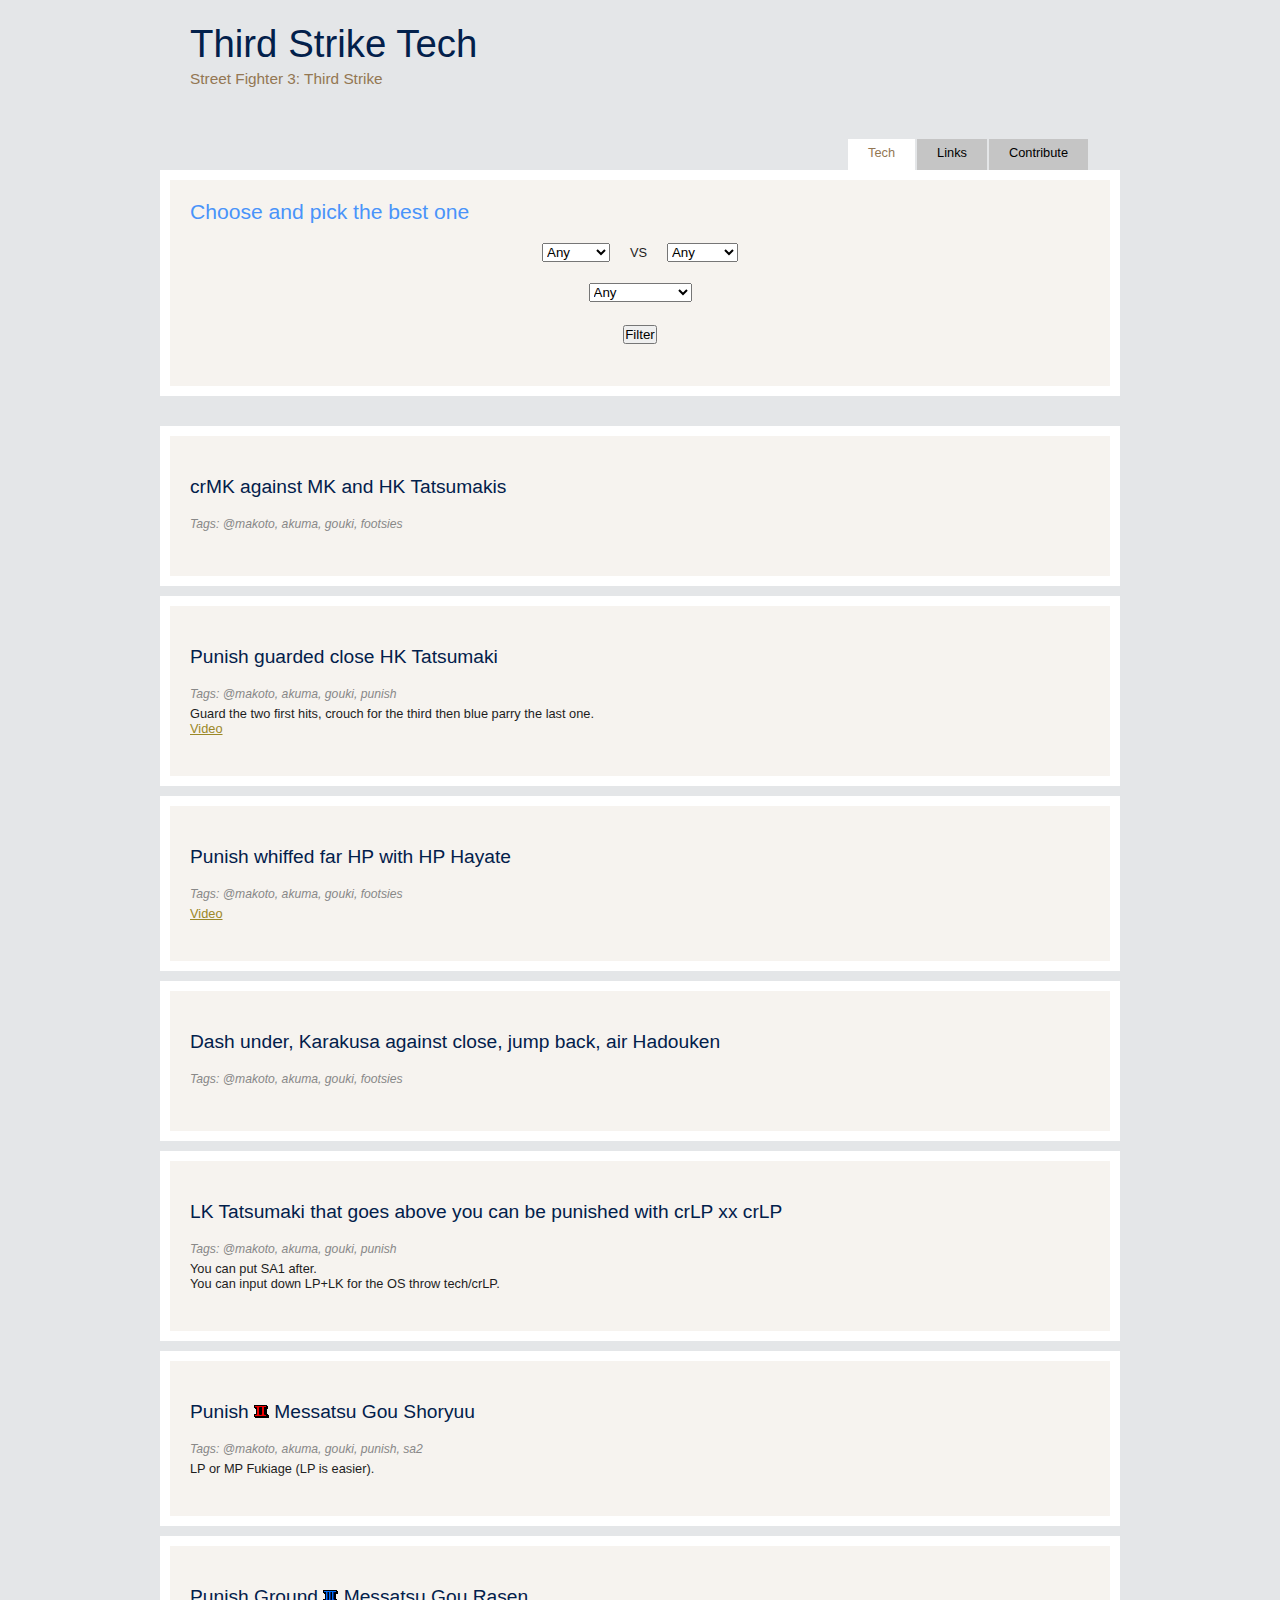
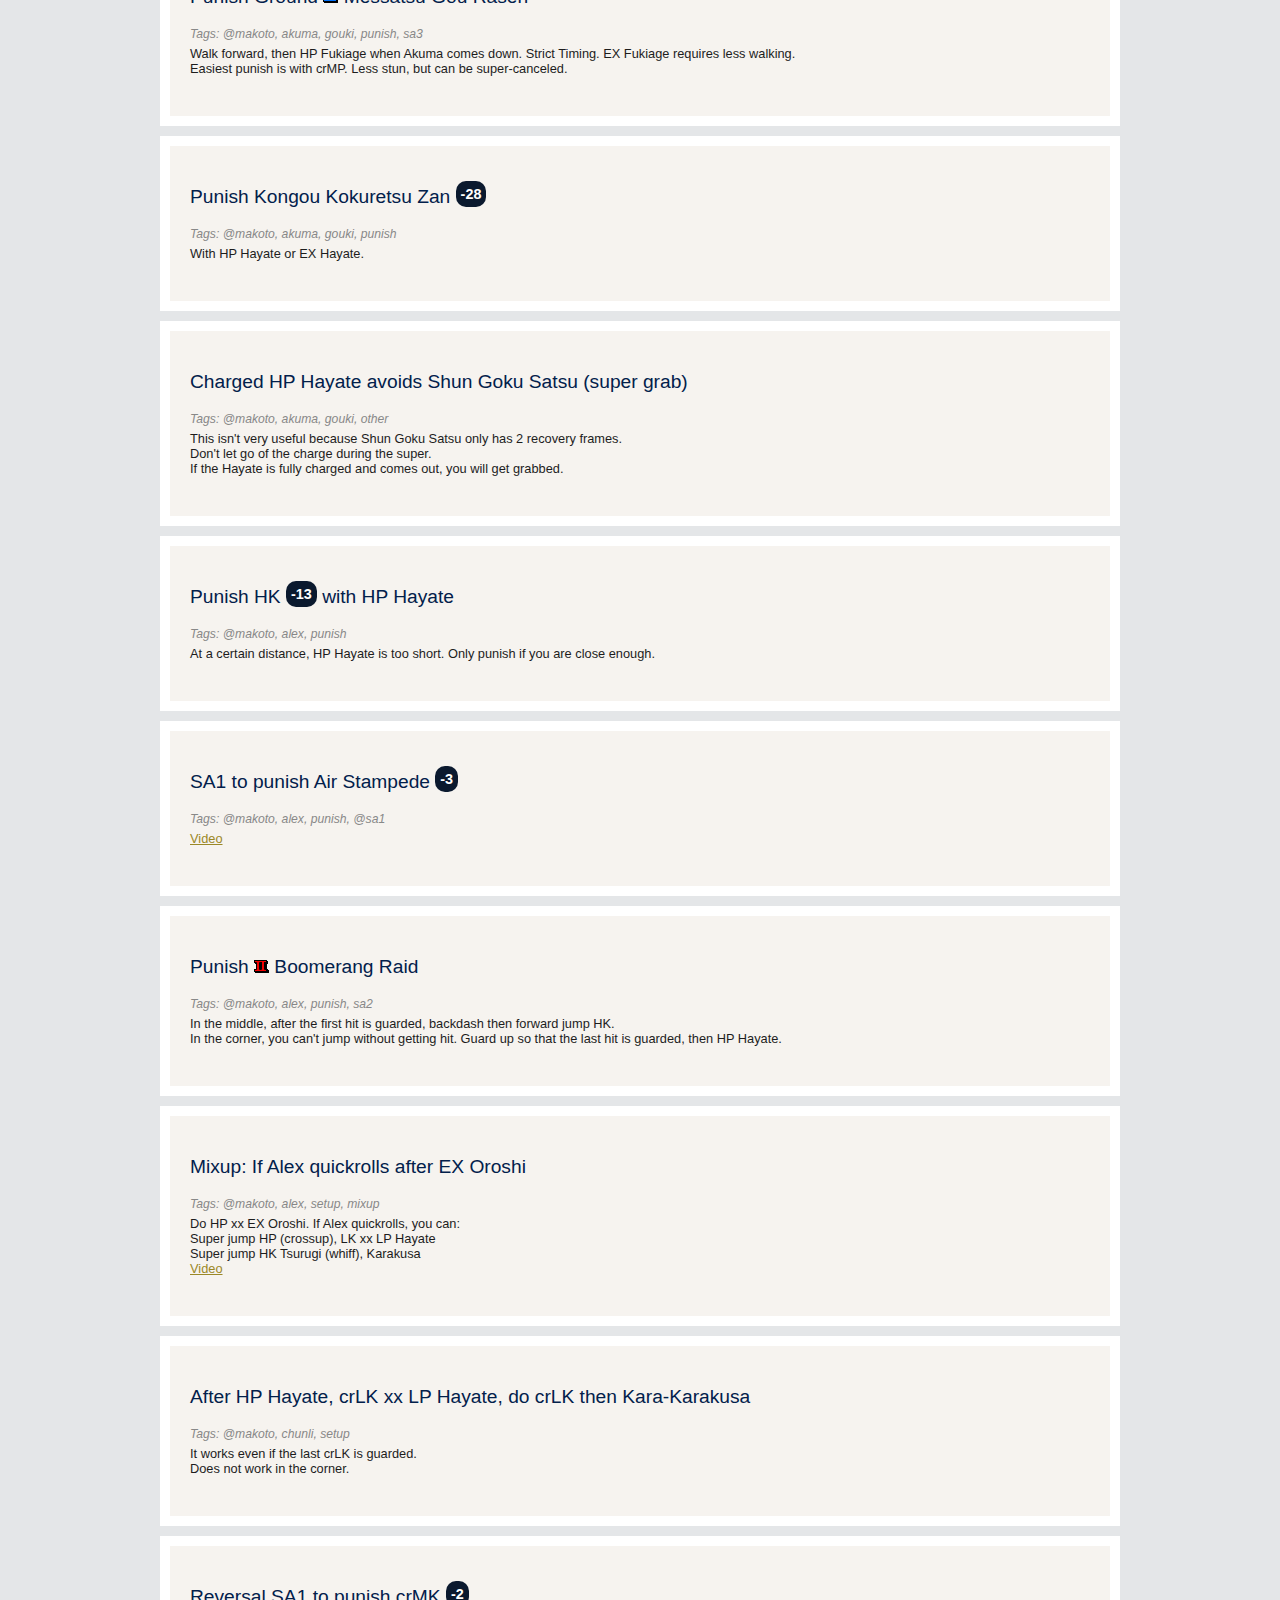
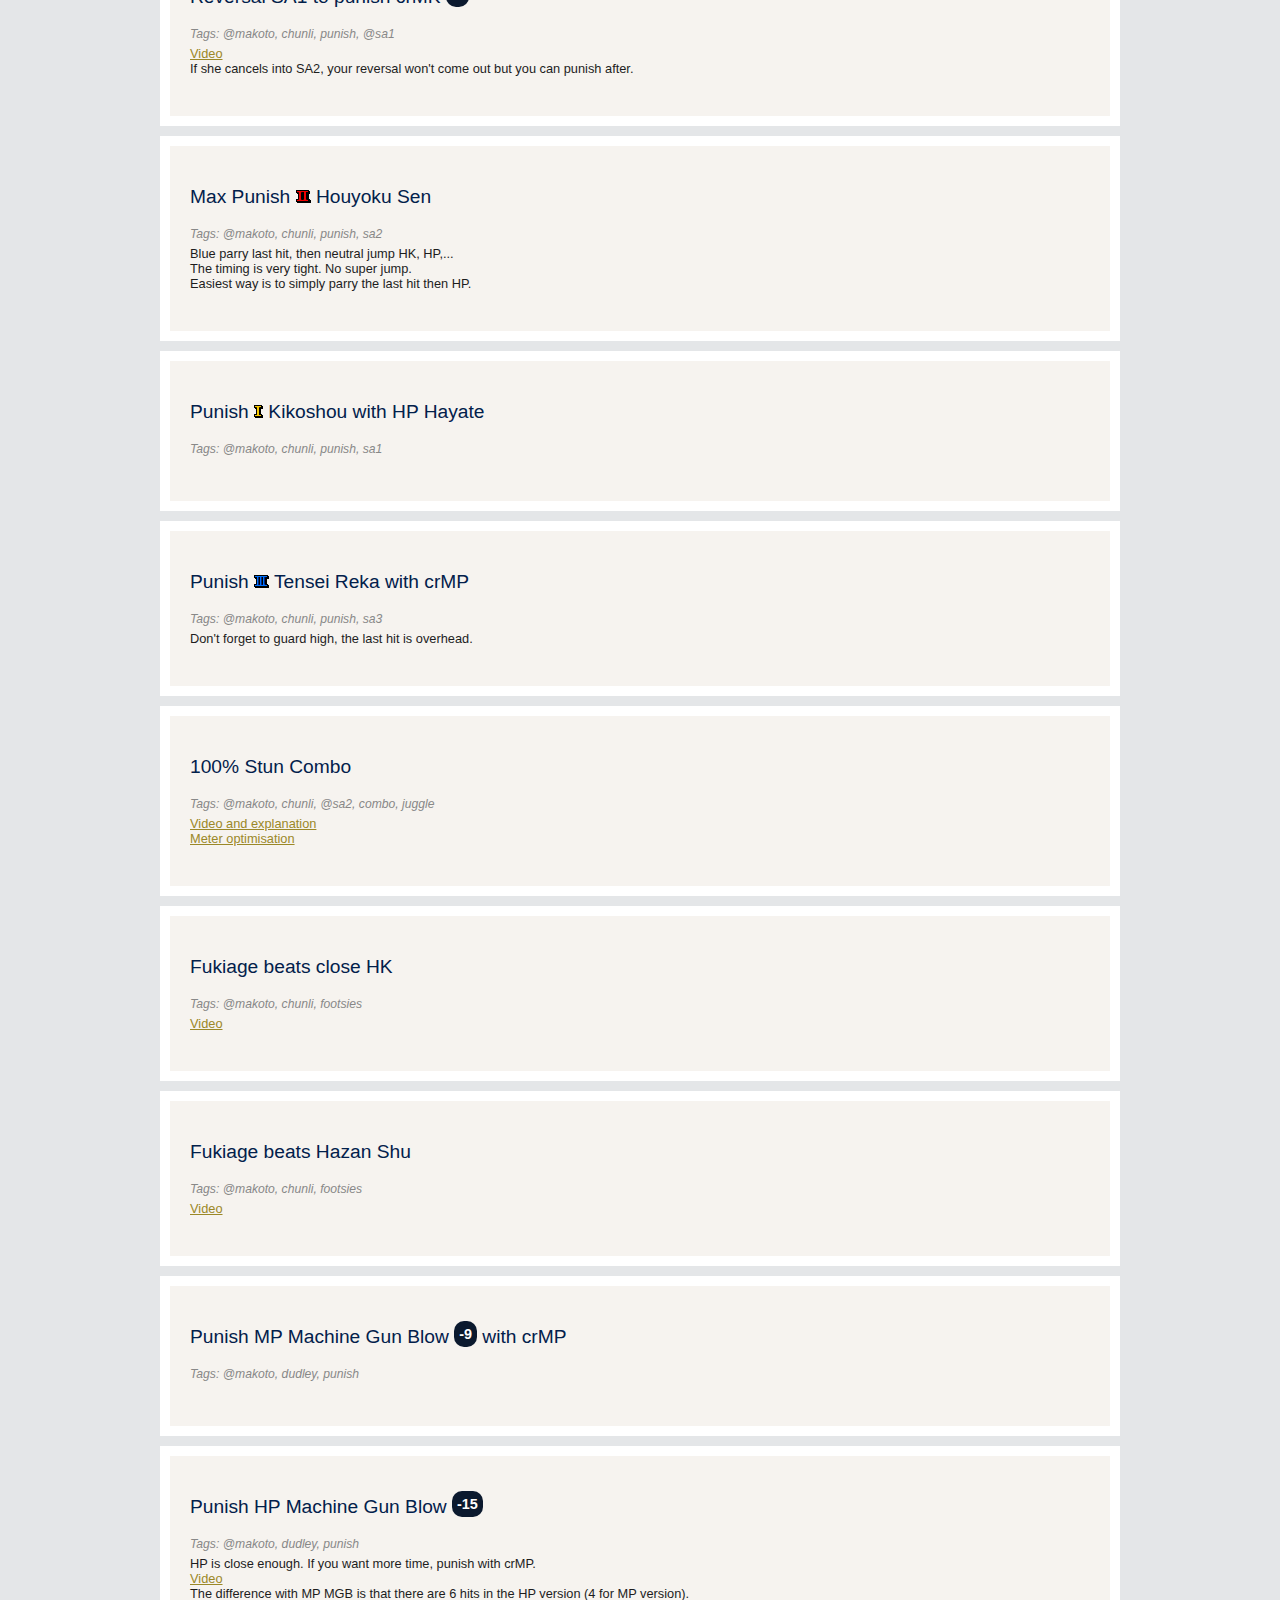
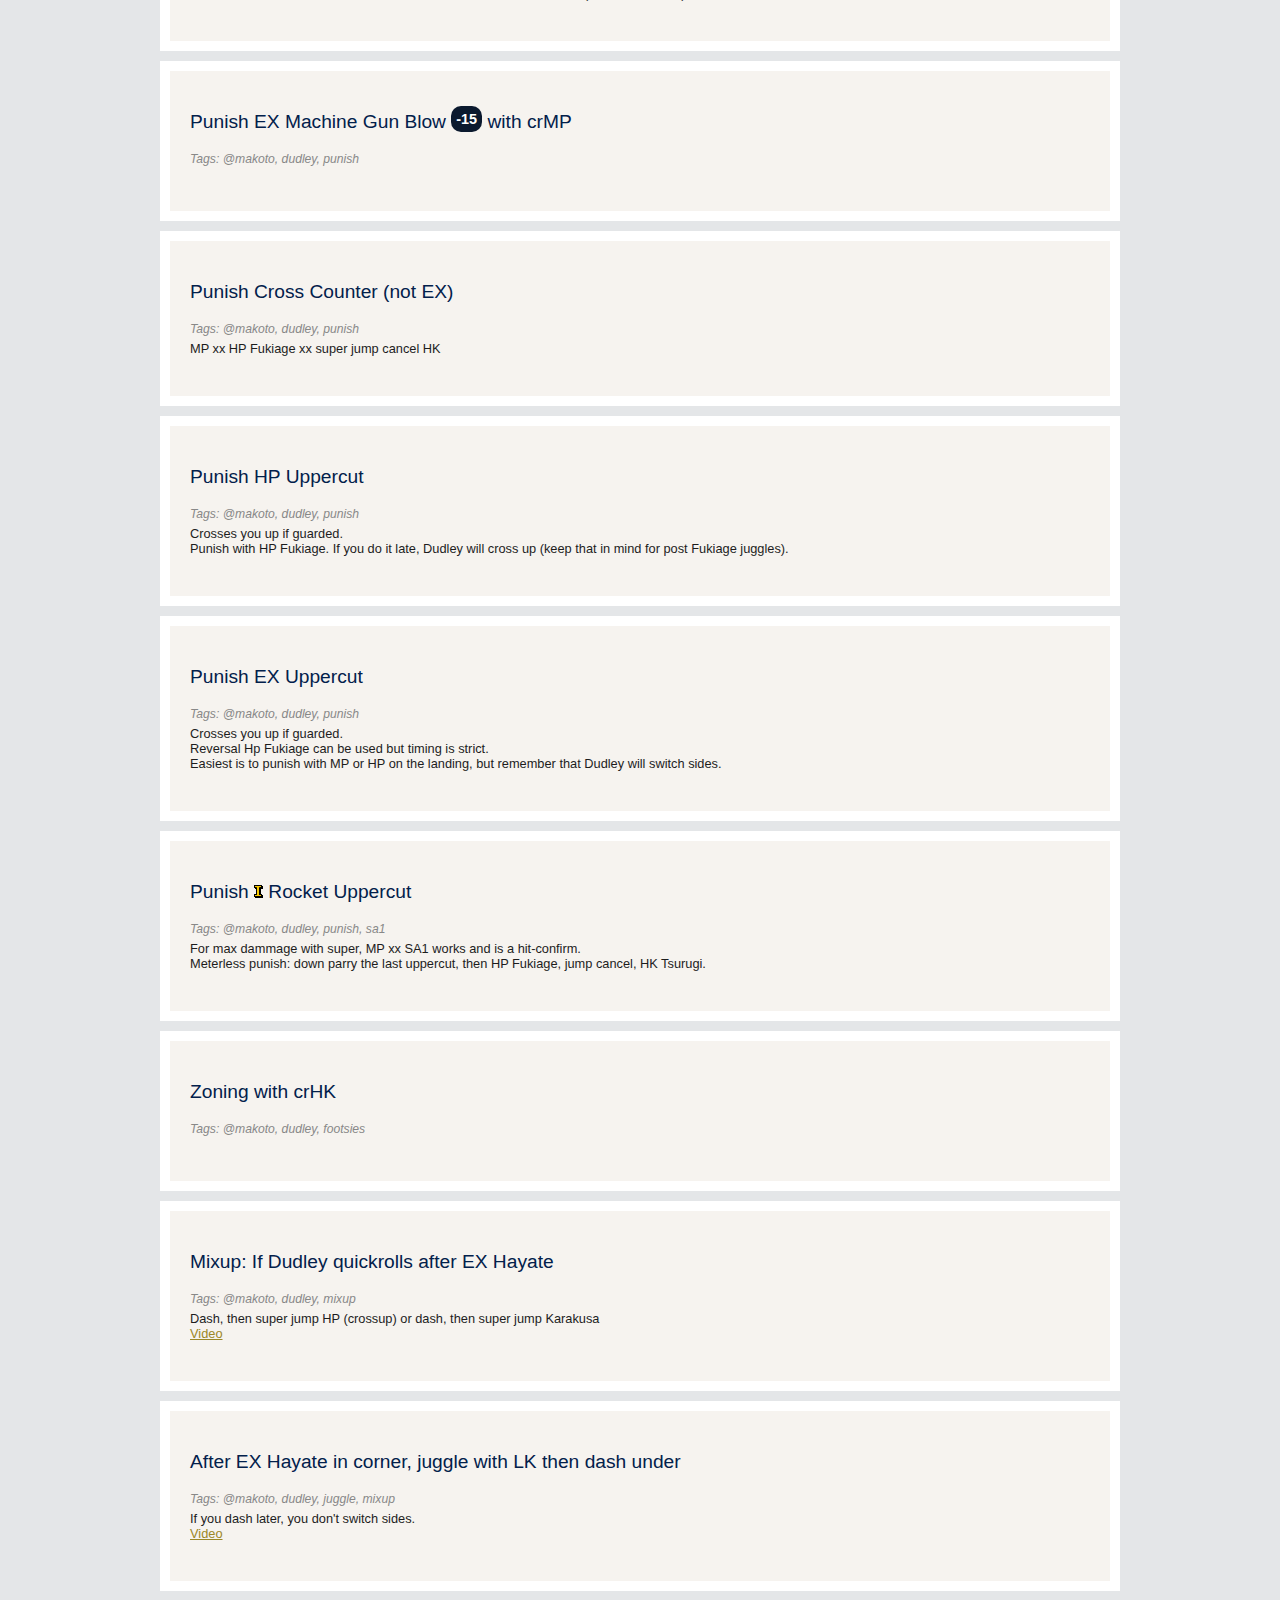
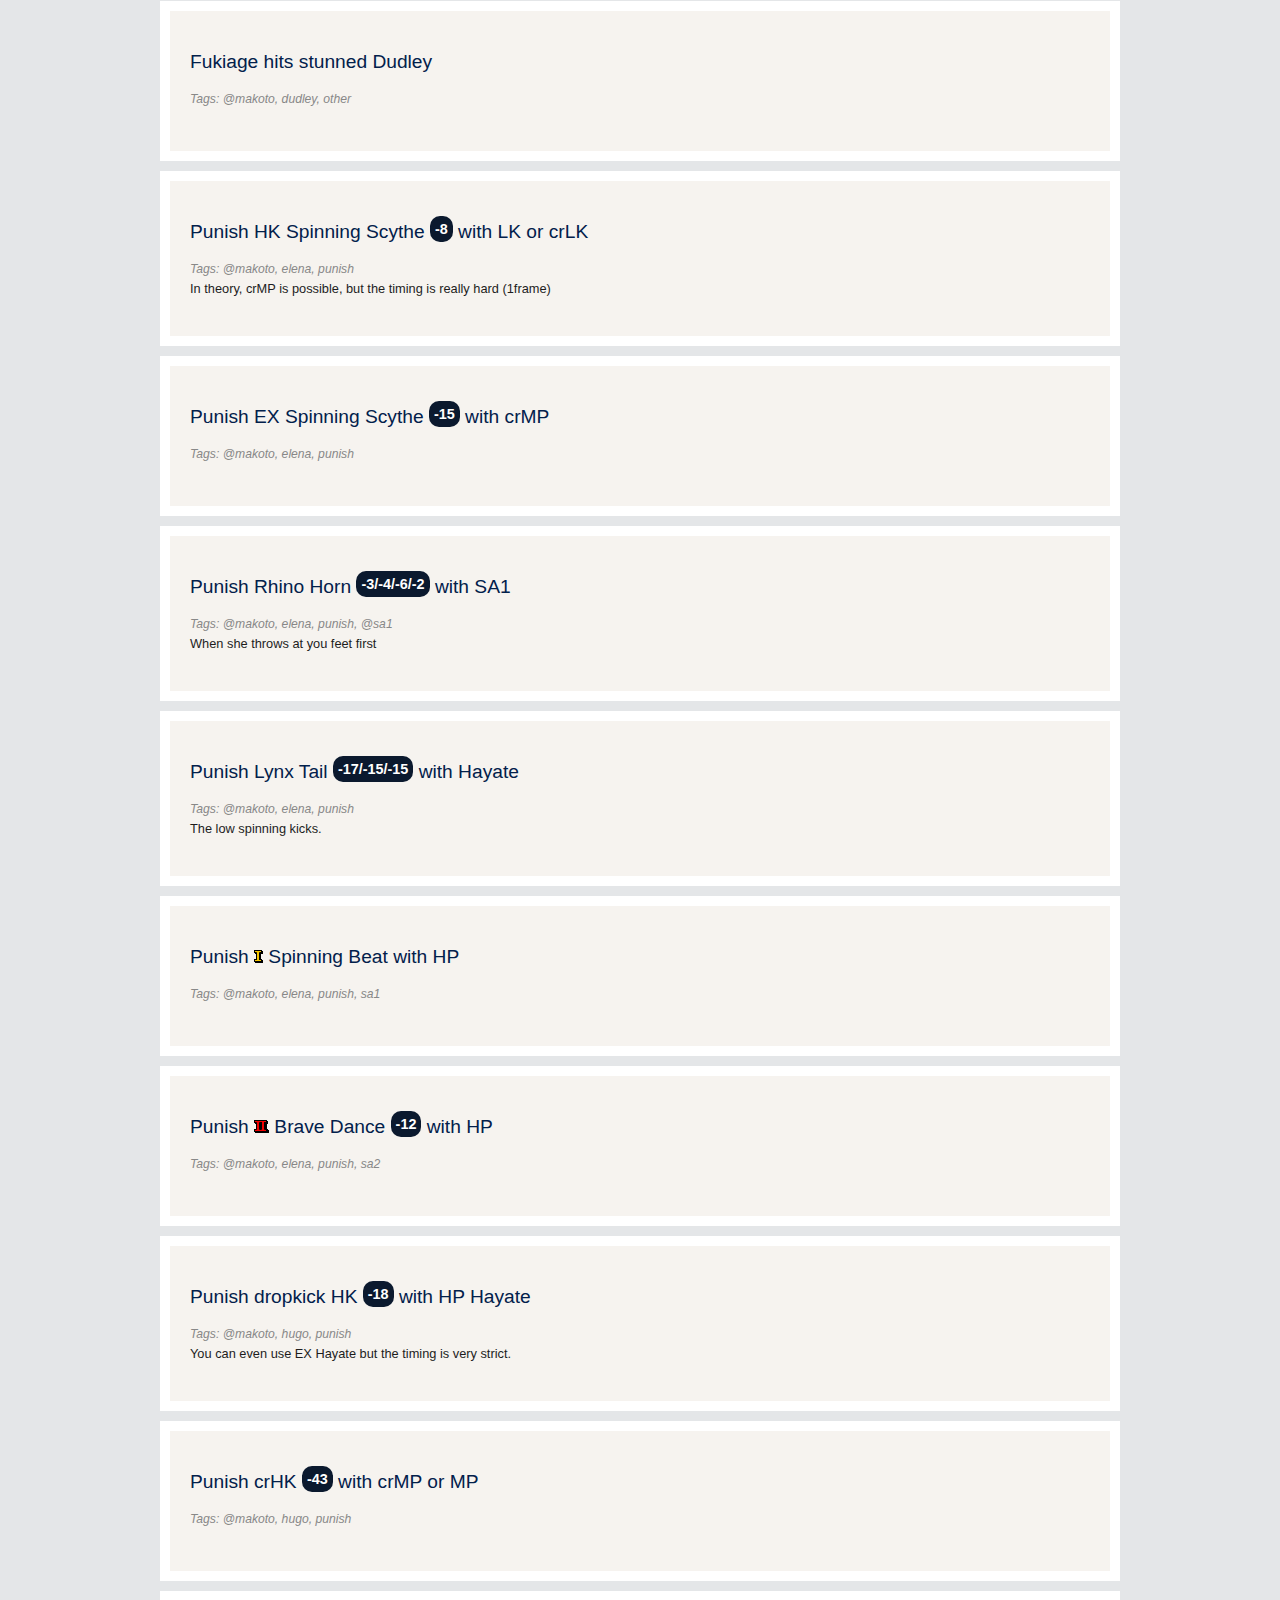
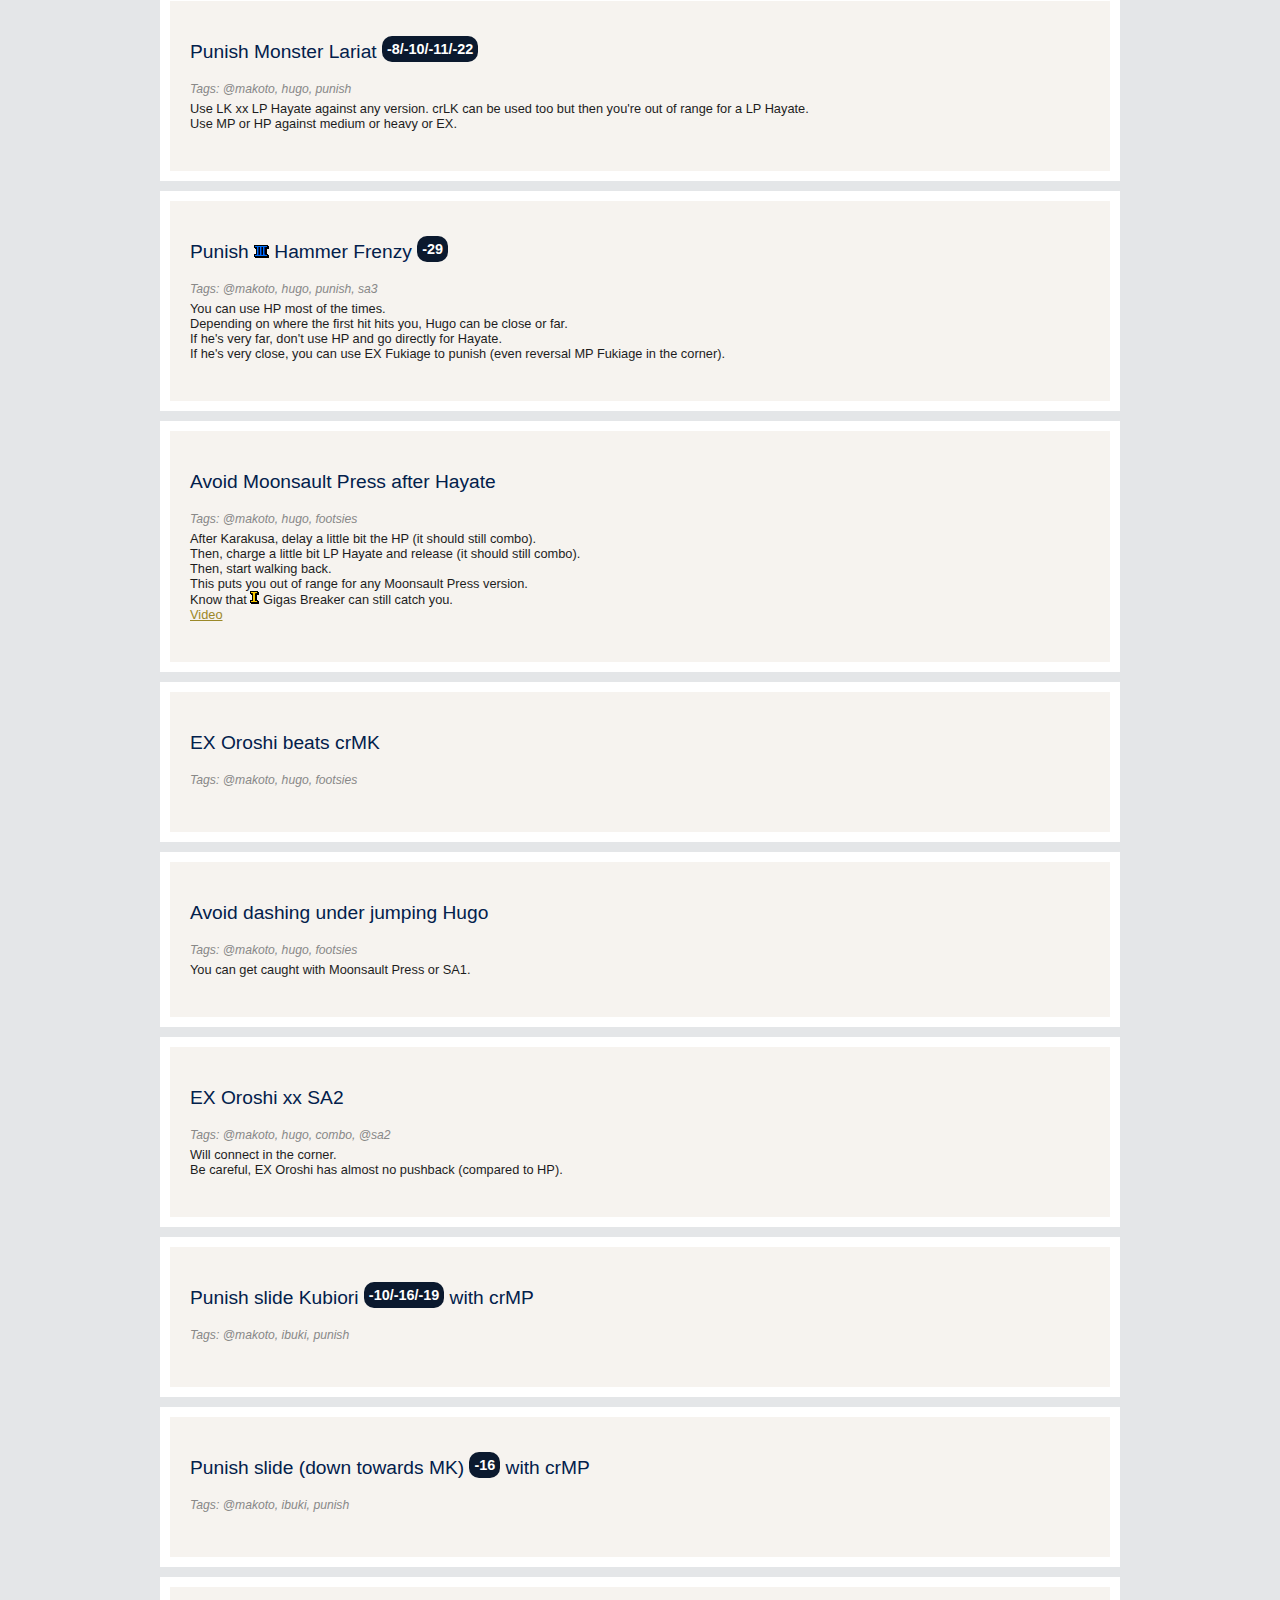
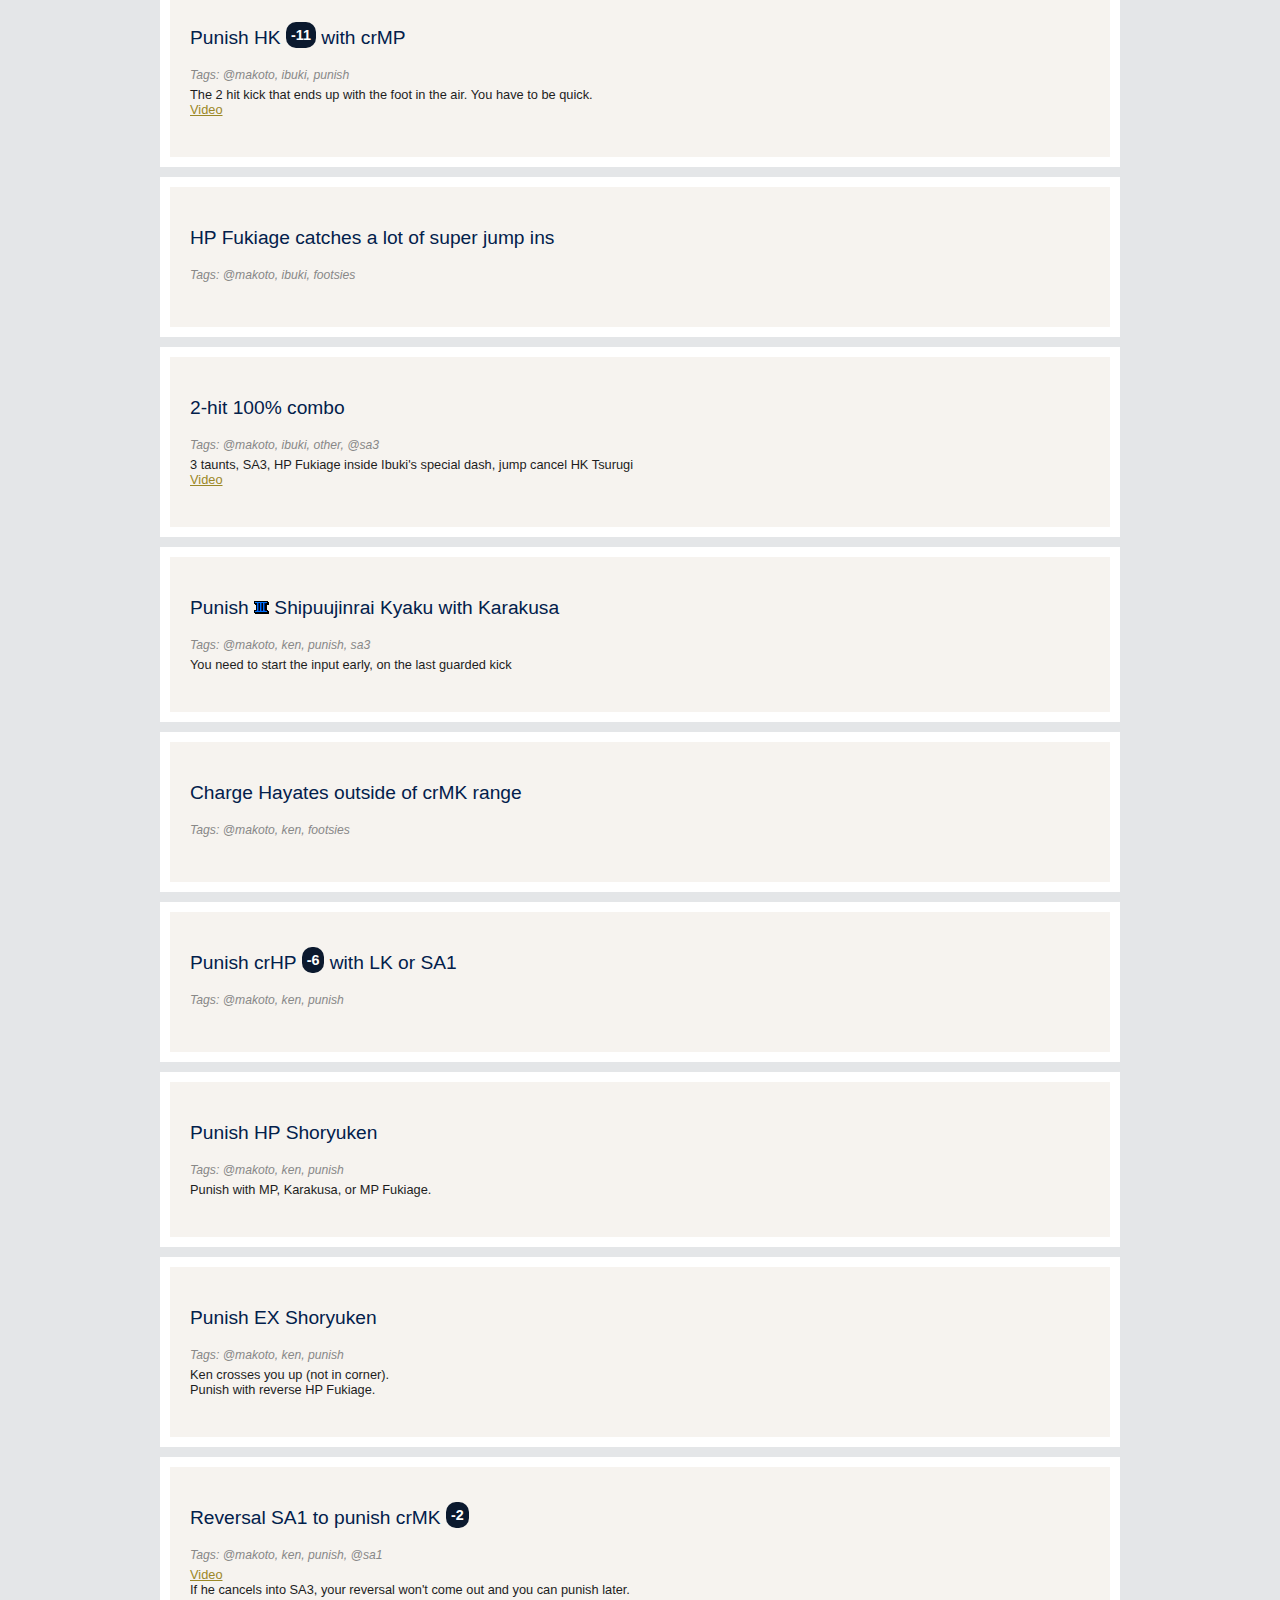
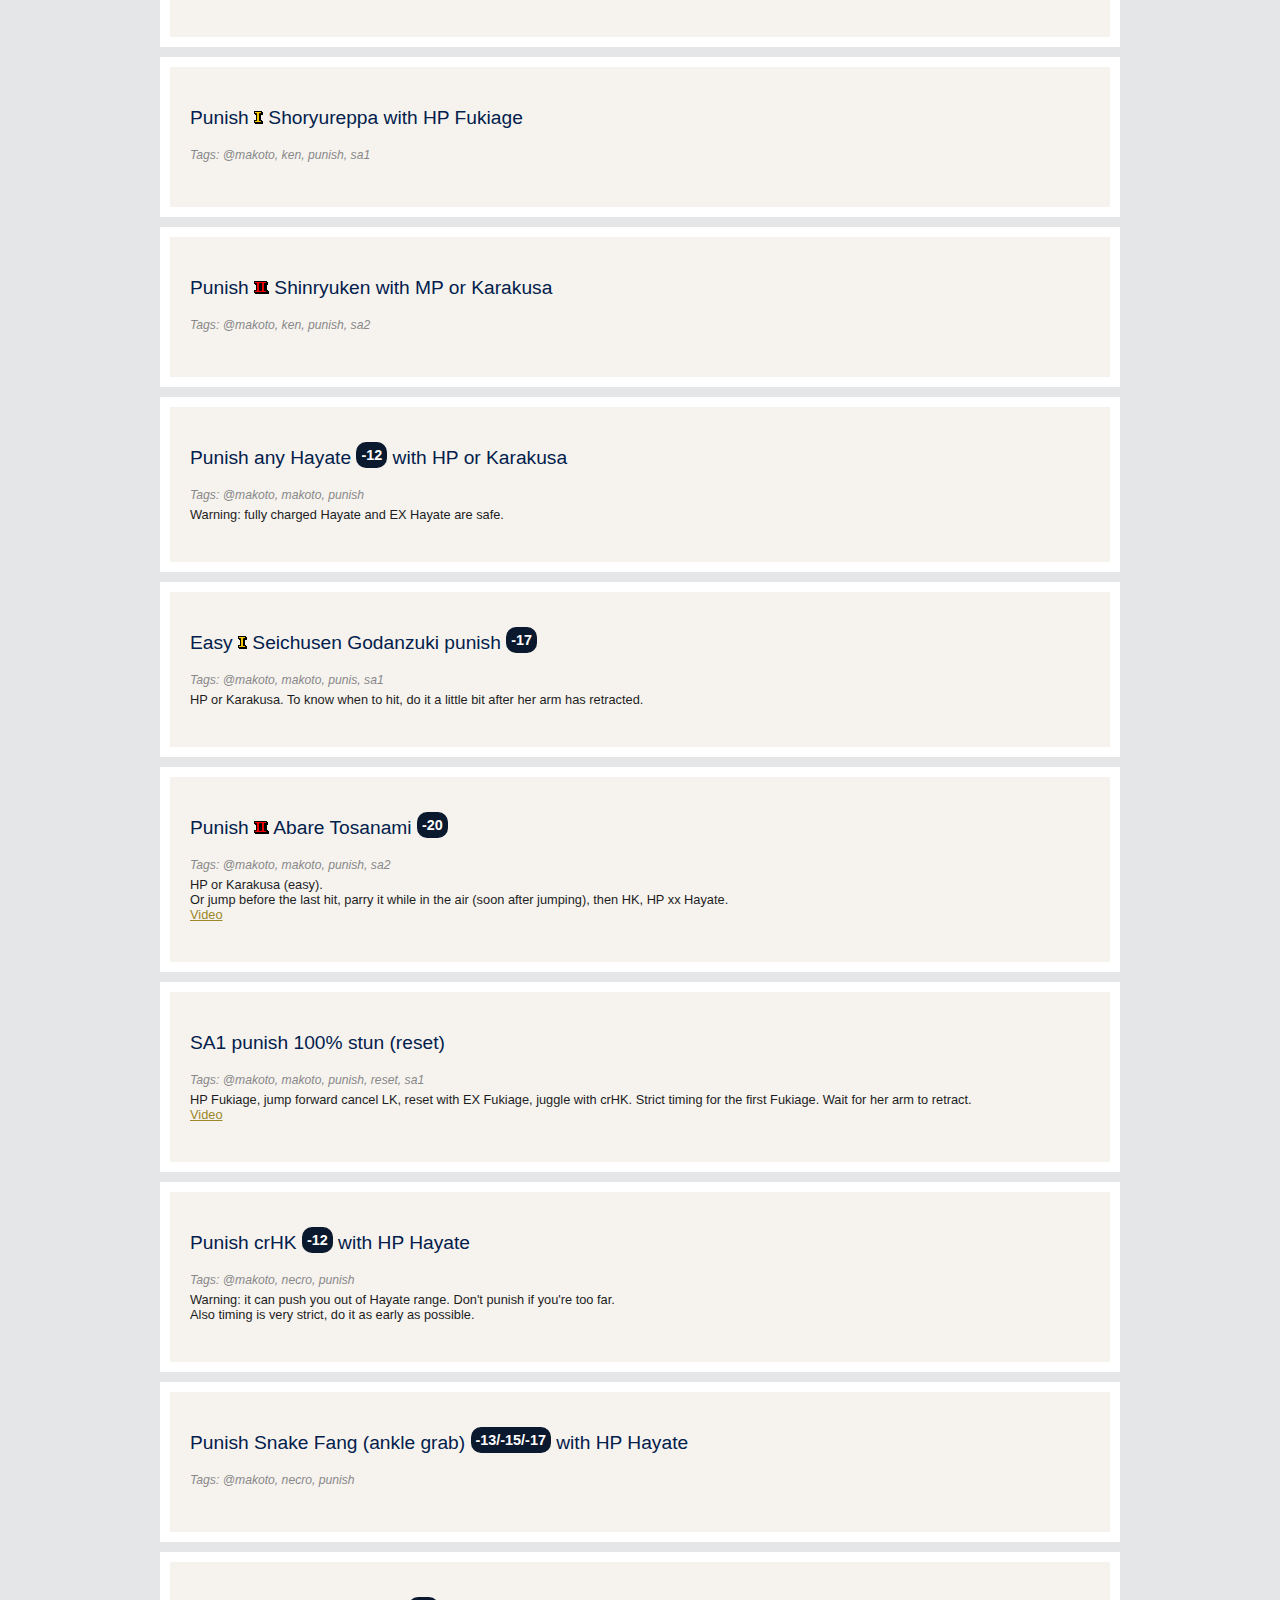
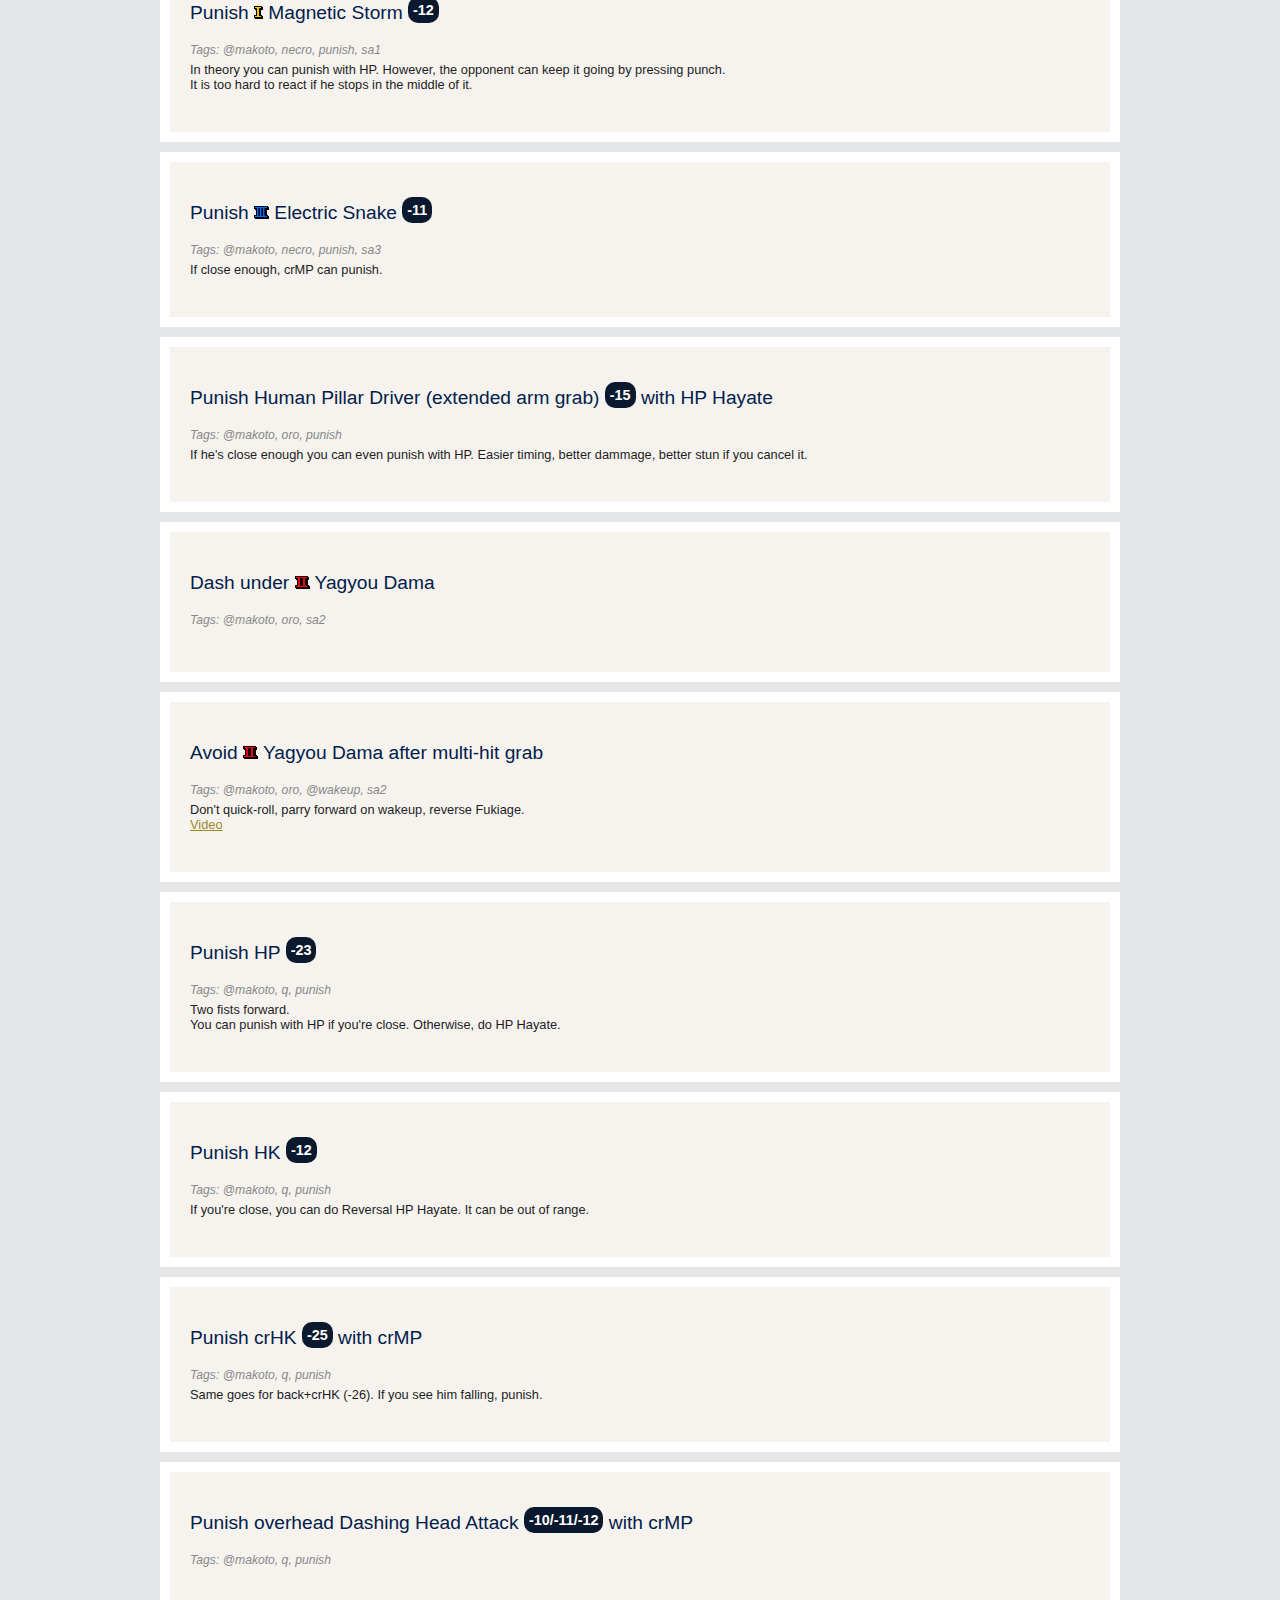
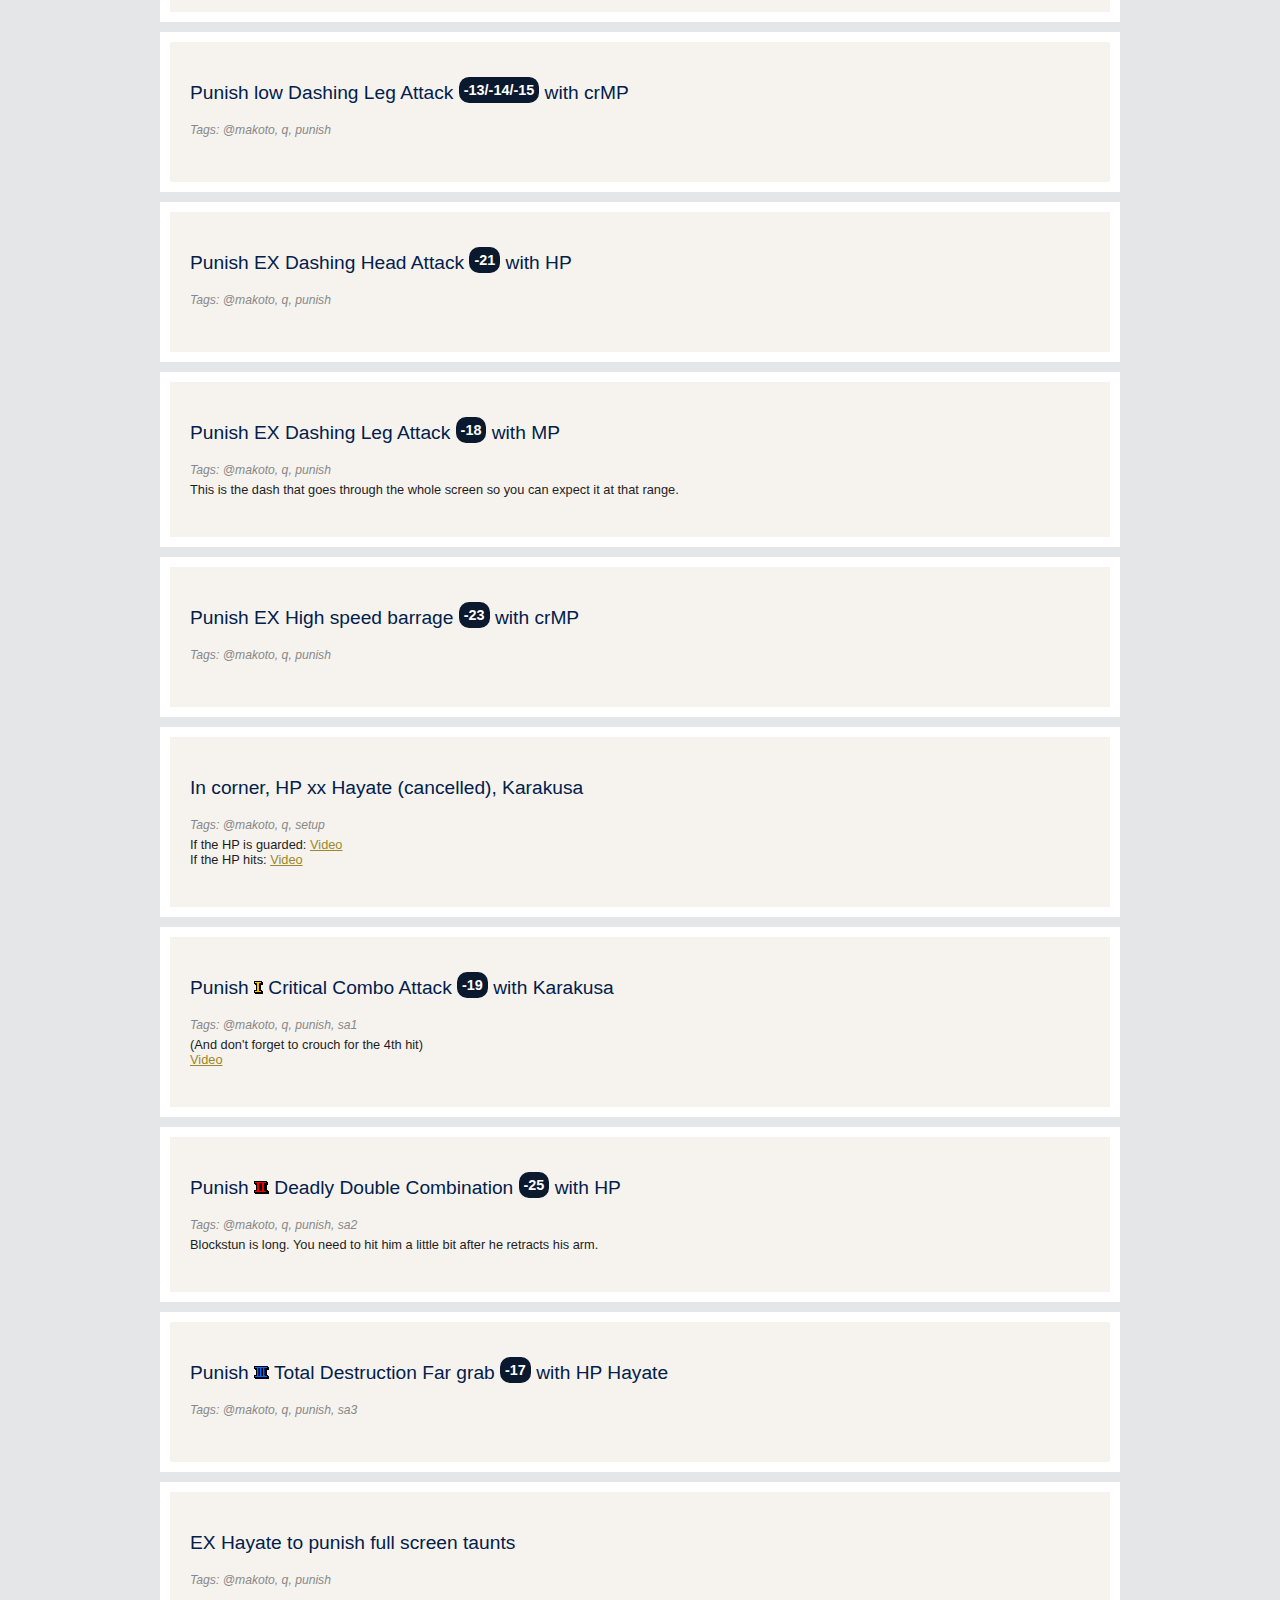
==== commit 2aa8bf6e: "more notes for makoto and ryu" ====
--- a/html/3.3.html
+++ b/html/3.3.html
@@ -339,6 +339,15 @@
 <br>    If he's very close, you can use EX Fukiage to punish (even reversal MP Fukiage in the corner).
 </p></div>
 <div class="block footsies hugo @makoto">
+<p><h2>Avoid Moonsault Press after Hayate</h2>
+<h5> Tags: @makoto, hugo, footsies</h5>    After Karakusa, delay a little bit the HP (it should still combo).
+<br>    Then, charge a little bit LP Hayate and release (it should still combo).
+<br>    Then, start walking back.
+<br>    This puts you out of range for any Moonsault Press version.
+<br>    Know that <img src="img/sa1.png" /> Gigas Breaker can still catch you.
+<br>    <a href="https://www.youtube.com/watch?v=po7Gp_0w4ps">Video</a>
+</p></div>
+<div class="block footsies hugo @makoto">
 <p><h2>EX Oroshi beats crMK</h2>
 <h5> Tags: @makoto, hugo, footsies</h5></p></div>
 <div class="block footsies hugo @makoto">
@@ -698,6 +707,11 @@
 <p><h2>After a few hits of EX Mantis Slash, Kara-Karakusa</h2>
 <h5> Tags: @makoto, yang, setup</h5>    <a href="https://youtu.be/66B9x4TFej4?t=58s">Video</a>
 </p></div>
+<div class="block punish sa2 yang @makoto">
+<p><h2>Max Punish of <img src="img/sa2.png" /> Tenshin Senkyuutai</h2>
+<h5> Tags: @makoto, yang, punish, sa2</h5>    Guard up. Then, backdash and neutral jump.
+<br>    If you do it fast enough, you can hit him with jumping HK on your way down.
+</p></div>
 <div class="block punish yun @makoto">
 <p><h2>Punish launch punch Zesshou Hohou <mark>-11</mark>, not EX <mark>-2</mark></h2>
 <h5> Tags: @makoto, yun, punish</h5>    HP, MP or LK. EX can only be punished by reversal SA1.
@@ -723,9 +737,19 @@
 <h5> Tags: @makoto, alex, hugo, juggle, combo</h5>    You can reset with Kara-Karakusa after.
 <br>    <a href="https://youtu.be/MOCVDPE6dV0?t=9m19s">Video</a>
 </p></div>
+<div class="block juggle combo ryu ken sean twelve @makoto">
+<p><h2>EX Hayate corner juggle with Kara LP Hayate</h2>
+<h5> Tags: @makoto, ryu, ken, sean, twelve, juggle, combo</h5>    Kara is done with standing MK.
+<br>    You have to do 2 3 6 5 MK MP quickly. Don't forget to go back to neutral after the quarter circle.
+</p></div>
 <div class="block punish akuma gouki ken ryu sean alex urien @makoto">
 <p><h2>Punish crHK with HP Hayate</h2>
 <h5> Tags: @makoto, akuma, gouki, ken, ryu, sean, alex, urien, punish</h5>    Also works on whiffed crHK.
+</p></div>
+<div class="block footsies akuma gouki ken ryu @makoto">
+<p><h2>Fukiage beats any tatsumaki that crosses you up</h2>
+<h5> Tags: @makoto, akuma, gouki, ken, ryu, footsies</h5>    Do the fukiage without standing, with a shortcut (2 3 2 3 P), and towards the original position of your opponent (it will autocorrect if you hit after the crossup).
+<br>    Any version (but EX) works, but know that HP version has more startup and requires stricter timing.    
 </p></div>
 <div class="block footsies akuma gouki ken ryu sean @makoto">
 <p><h2>When expecting DP, jump parry rather than down guard</h2>
@@ -1104,6 +1128,12 @@
 <div class="block punish yang @ryu">
 <p><h2>Punish last hit of HP Mantis with crMK or HP</h2>
 <h5> Tags: @ryu, yang, punish</h5></p></div>
+<div class="block punish sa2 yang @ryu">
+<p><h2>Max Punish of <img src="img/sa2.png" /> Tenshin Senkyuutai</h2>
+<h5> Tags: @ryu, yang, punish, sa2</h5>    Guard up. Then, backdash and neutral jump.
+<br>    If you do it fast enough, you can hit him with jumping HK on your way down.
+<br>    <a href="https://twitter.com/murakamigouki/status/1027141646889013248?s=24">Video</a>
+</p></div>
 <div class="block punish yun @ryu">
 <p><h2>Punish Zesshou Hohou <mark>-11</mark></h2>
 <h5> Tags: @ryu, yun, punish</h5>    with HP Shoryuken or MP Shoryuken (to juggle with SA1).
@@ -1242,6 +1272,15 @@
 <div class="block juggle combo all alex akuma chunli dudley elena gill gouki hugo ibuki ken makoto necro oro q remy ryu sean twelve urien yang yun @makoto">
 <p><h2>EX Hayate corner juggle with towards LK</h2>
 <h5> Tags: @makoto, all, juggle, combo</h5></p></div>
+<div class="block juggle combo all alex akuma chunli dudley elena gill gouki hugo ibuki ken makoto necro oro q remy ryu sean twelve urien yang yun @makoto">
+<p><h2>Antiair MK Tsurugi juggles</h2>
+<h5> Tags: @makoto, all, juggle, combo</h5>    Most of the time, you can juggle with two HP Hayate.
+<br>    Sometimes, the opponent's fall changes direction after the first Hayate. You can still juggle with one more, but you need to input the Hayate in the new direction.
+<br>    After one Hayate in the corner, you can use HP (no knockdown): <a href="https://www.youtube.com/watch?v=jf5iA-rvvAE&t=0m14s">Video</a>
+<br>    Easier, but less dammage: juggle with towards HP.
+<br>    If you juggle with one Hayate after the antiair MK Tsurugi, you can dash and juggle with SA1.
+<br>    <a href="https://youtu.be/jf5iA-rvvAE?t=10m33s">Video</a>
+</p></div>
 <div class="block setup mixup all alex akuma chunli dudley elena gill gouki hugo ibuki ken makoto necro oro q remy ryu sean twelve urien yang yun @makoto">
 <p><h2>LP antiair, then dash under</h2>
 <h5> Tags: @makoto, all, setup, mixup</h5>    From there, either karakusa or HP or MP.
@@ -1249,6 +1288,11 @@
 <div class="block footsies all alex akuma chunli dudley elena gill gouki hugo ibuki ken makoto necro oro q remy ryu sean twelve urien yang yun @makoto">
 <p><h2>HP antiair, ex Fukiage if parried</h2>
 <h5> Tags: @makoto, all, footsies</h5></p></div>
+<div class="block setup wakeup all alex akuma chunli dudley elena gill gouki hugo ibuki ken makoto necro oro q remy ryu sean twelve urien yang yun @makoto">
+<p><h2>Whiff LK on opponent's wakeup</h2>
+<h5> Tags: @makoto, all, setup, wakeup</h5>    Stand right next to your grounded opponent and whiff LK.
+<br>    This leaves in the right range to Karakusa (or meaty normals), but out of range for their throw when they wakeup.
+</p></div>
 <div class="block setup all alex akuma chunli dudley elena gill gouki hugo ibuki ken makoto necro oro q remy ryu sean twelve urien yang yun @makoto">
 <p><h2>Kara-Karakusa after forward MP (guarded or not)</h2>
 <h5> Tags: @makoto, all, setup</h5></p></div>
@@ -1273,6 +1317,20 @@
 <h5> Tags: @makoto, all, setup</h5>    You have to be against the opponent when doing crMP.
 </p></div>
 <div class="block setup all alex akuma chunli dudley elena gill gouki hugo ibuki ken makoto necro oro q remy ryu sean twelve urien yang yun @makoto">
+<p><h2>Kara-Karakusa after MP, cr MP</h2>
+<h5> Tags: @makoto, all, setup</h5>    Works with the HK version of Karakusa (Kara is still done with LK).
+<br>    Works wether or not the opponent guarded the two first hits.
+</p></div>
+<div class="block setup all alex akuma chunli dudley elena gill gouki hugo ibuki ken makoto necro oro q remy ryu sean twelve urien yang yun @makoto">
+<p><h2>Kara-Karakusa after MP, HP xx Hayate cancelled</h2>
+<h5> Tags: @makoto, all, setup</h5>    Works with the HK version of Karakusa (Kara is still done with LK).
+<br>    Works wether or not the opponent guarded the two first hits.
+</p></div>
+<div class="block setup all alex akuma chunli dudley elena gill gouki hugo ibuki ken makoto necro oro q remy ryu sean twelve urien yang yun @makoto">
+<p><h2>Kara-Karakusa after guarded EX Hayate</h2>
+<h5> Tags: @makoto, all, setup</h5>    Works with the HK version of Karakusa (Kara is still done with LK).
+</p></div>
+<div class="block setup all alex akuma chunli dudley elena gill gouki hugo ibuki ken makoto necro oro q remy ryu sean twelve urien yang yun @makoto">
 <p><h2>Cross-up setups</h2>
 <h5> Tags: @makoto, all, setup</h5>    Any Kara-Karakusa setup is a cross-up setup. Use jump MK (no super jump).
 <br>    You can followup with LK, LP Hayate.
@@ -1338,6 +1396,9 @@
 <p><h2>Invincibility after SA3 activation</h2>
 <h5> Tags: @makoto, all, @sa3</h5>    Don't push any button and you won't have a hitbox during a short time.
 </p></div>
+<div class="block combo @sa3 all alex akuma chunli dudley elena gill gouki hugo ibuki ken makoto necro oro q remy ryu sean twelve urien yang yun @makoto">
+<p><h2>HP xx SA3, crMP xx HP Hayate</h2>
+<h5> Tags: @makoto, all, combo, @sa3</h5></p></div>
 <div class="block other @sa1 combo all alex akuma chunli dudley elena gill gouki hugo ibuki ken makoto necro oro q remy ryu sean twelve urien yang yun @makoto">
 <p><h2>Taunt xx SA1</h2>
 <h5> Tags: @makoto, all, other, @sa1, combo</h5></p></div>
--- a/html/style/style.css
+++ b/html/style/style.css
@@ -5,9 +5,8 @@
 /* subtitles : #9B8828 */
 /* beige (body background) : f6f3ef */
 /* grey (page selection) : #c5c5c5 */
-/* black (text color : #1d1d1d */
-
-
+/* black (text color) : #1d1d1d */
+/* dark blue-grey (mark) : #0B192E */
 
 
 html
@@ -215,6 +214,7 @@
     font-size: 75%;
     border-radius: 10px;
     font-weight: bold;
+    vertical-align: top;
 }
 
 @media screen and (max-width: 1000px) {
